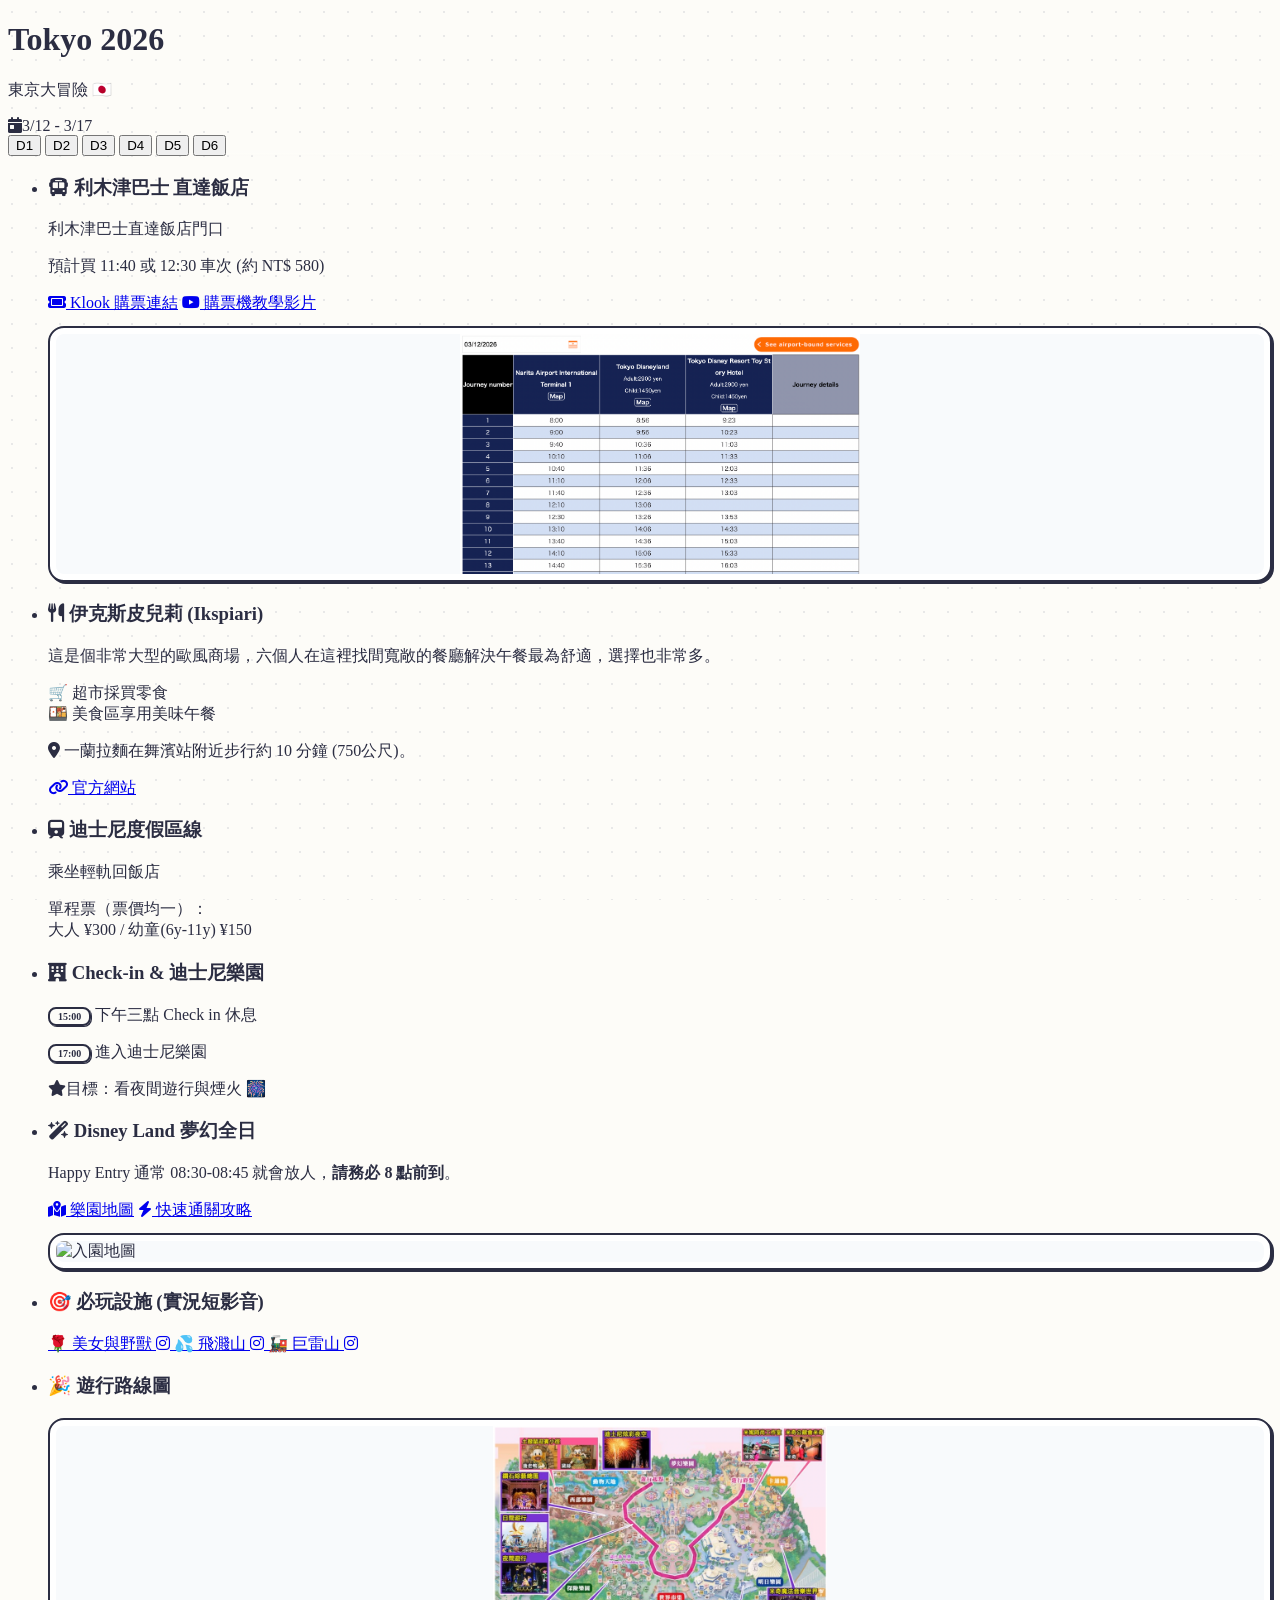
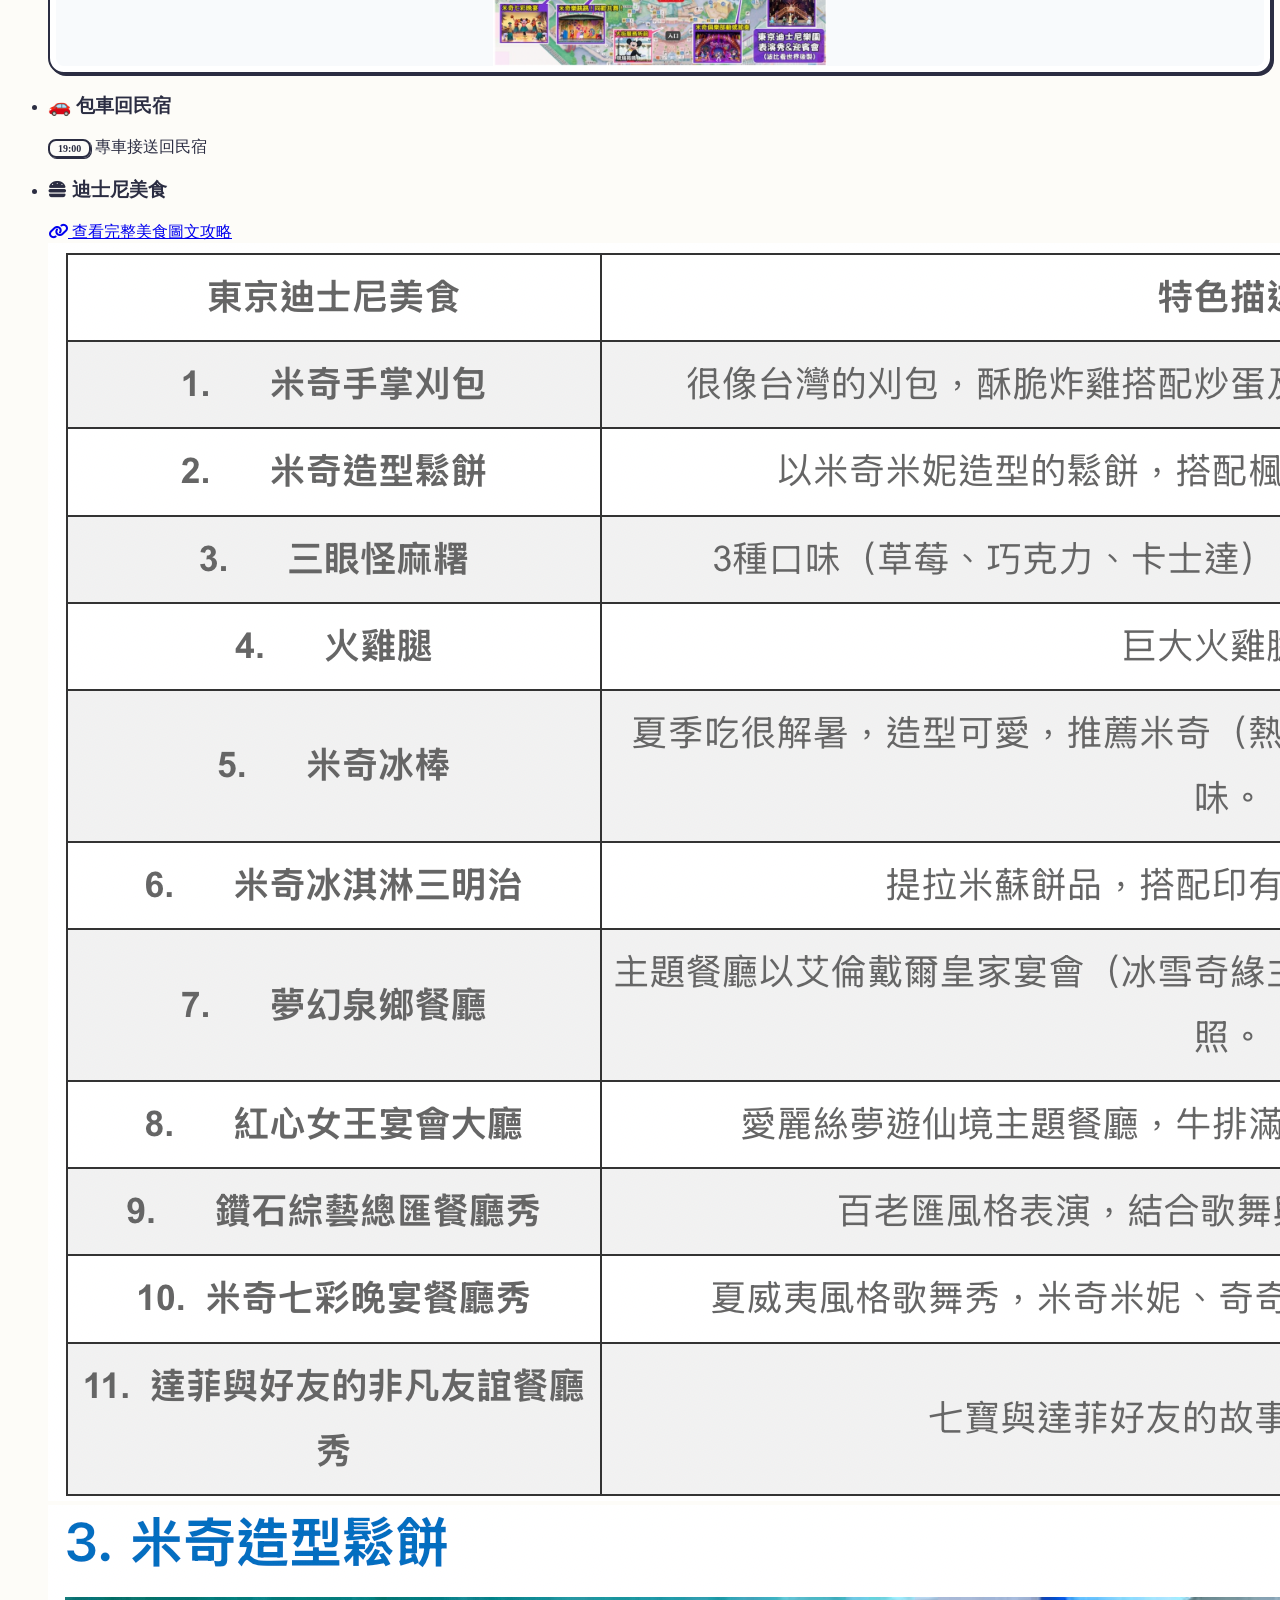
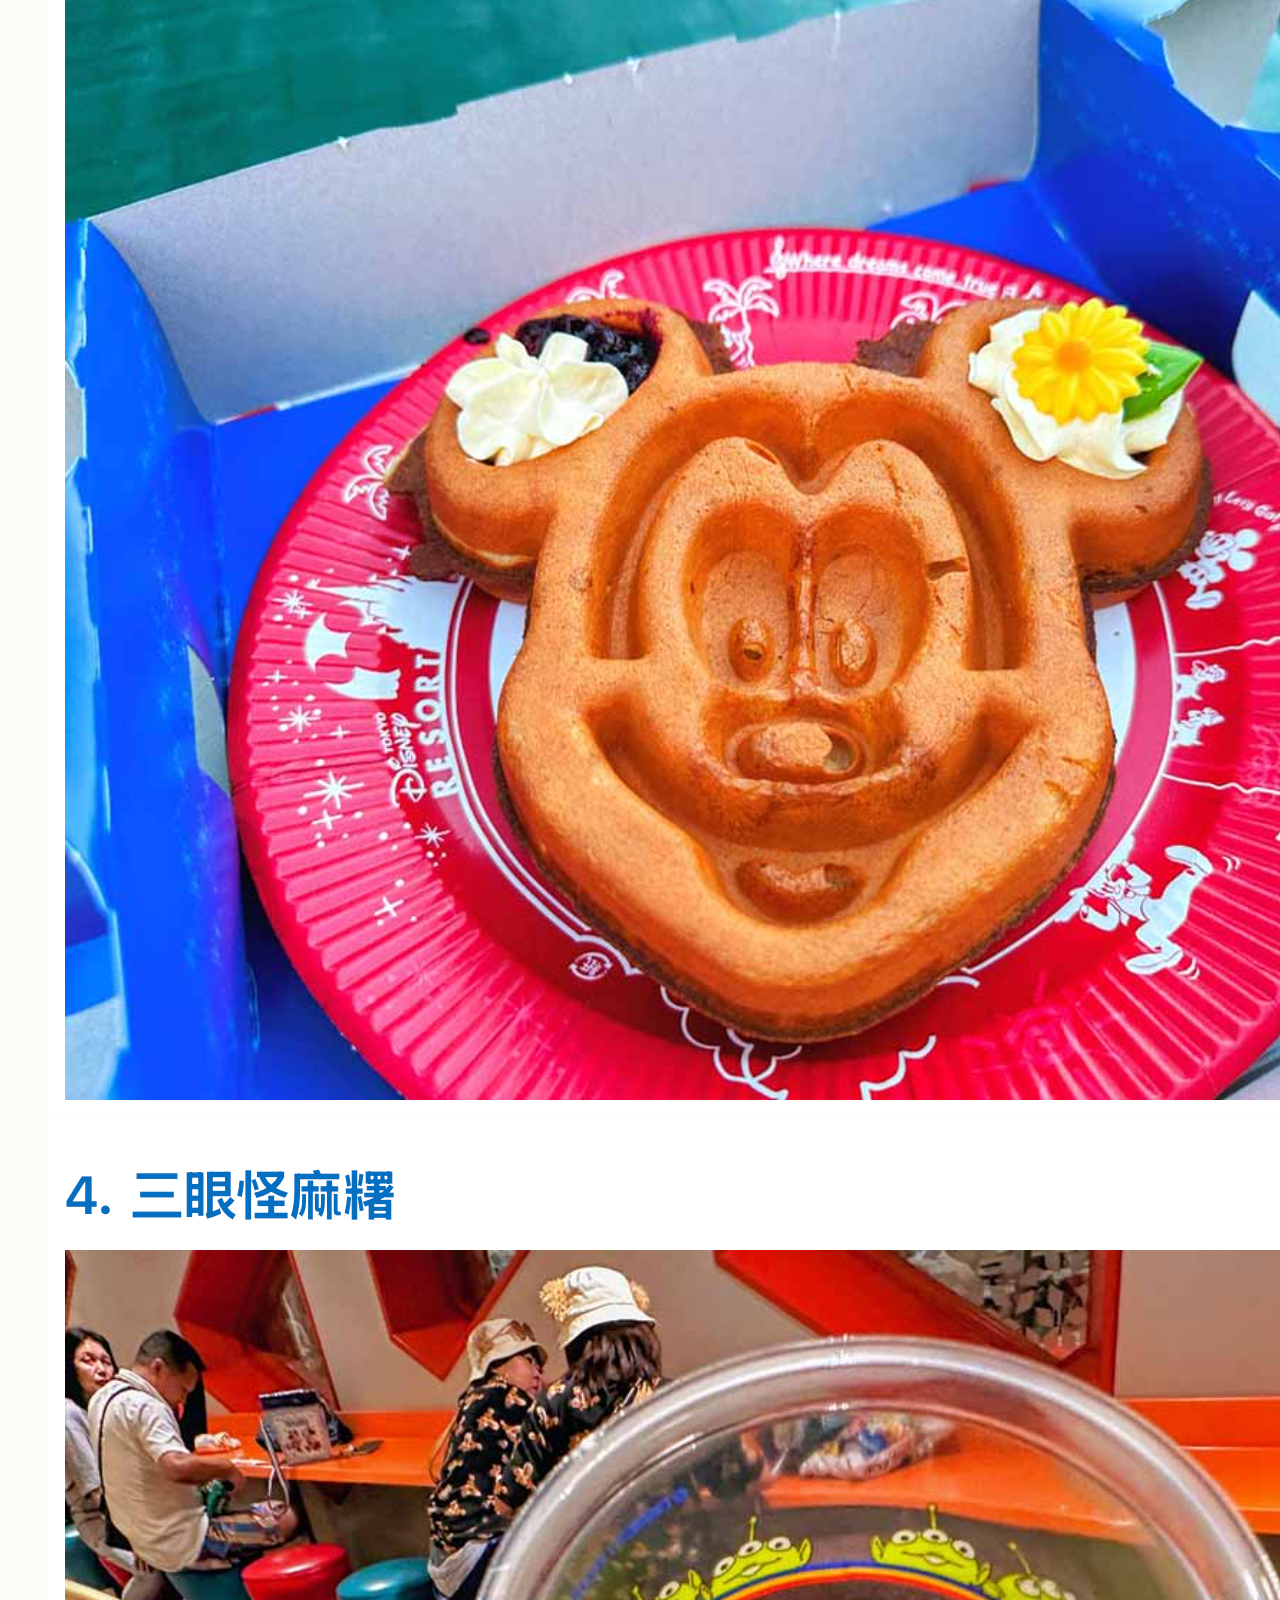
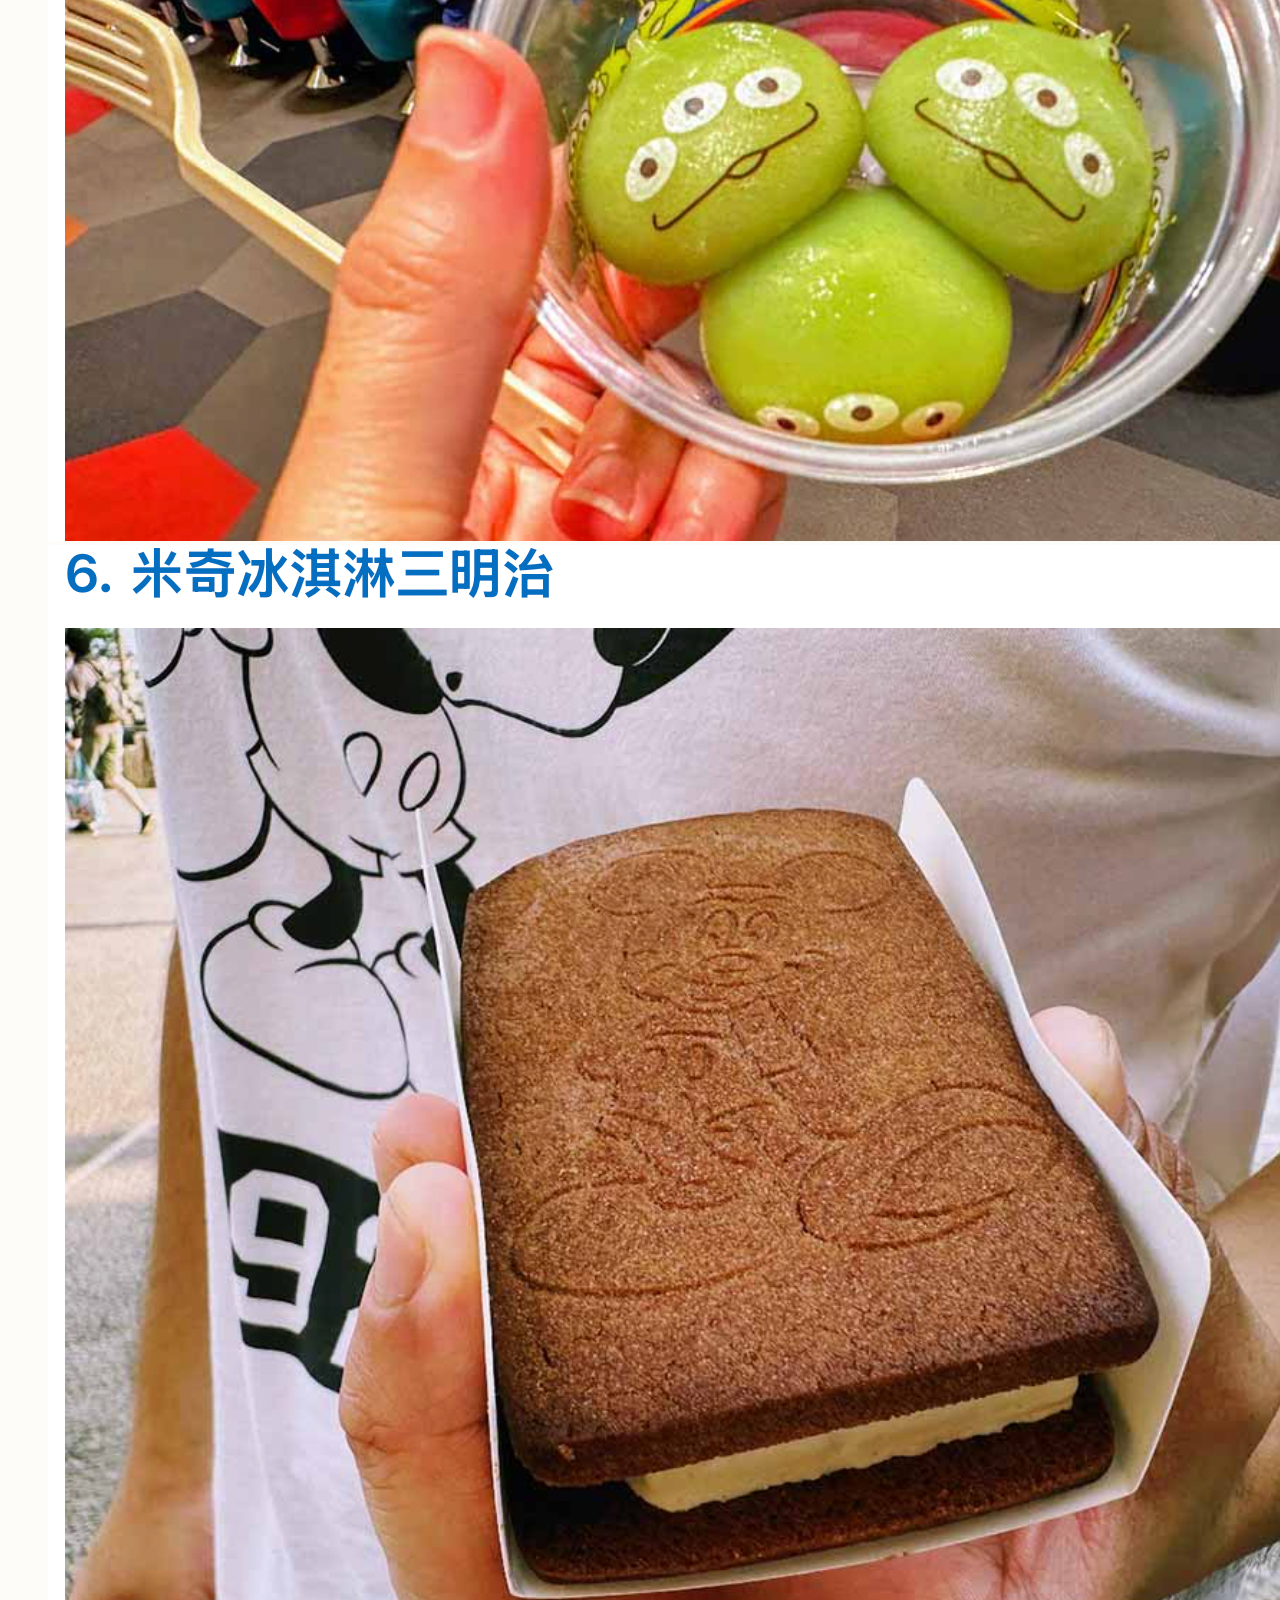
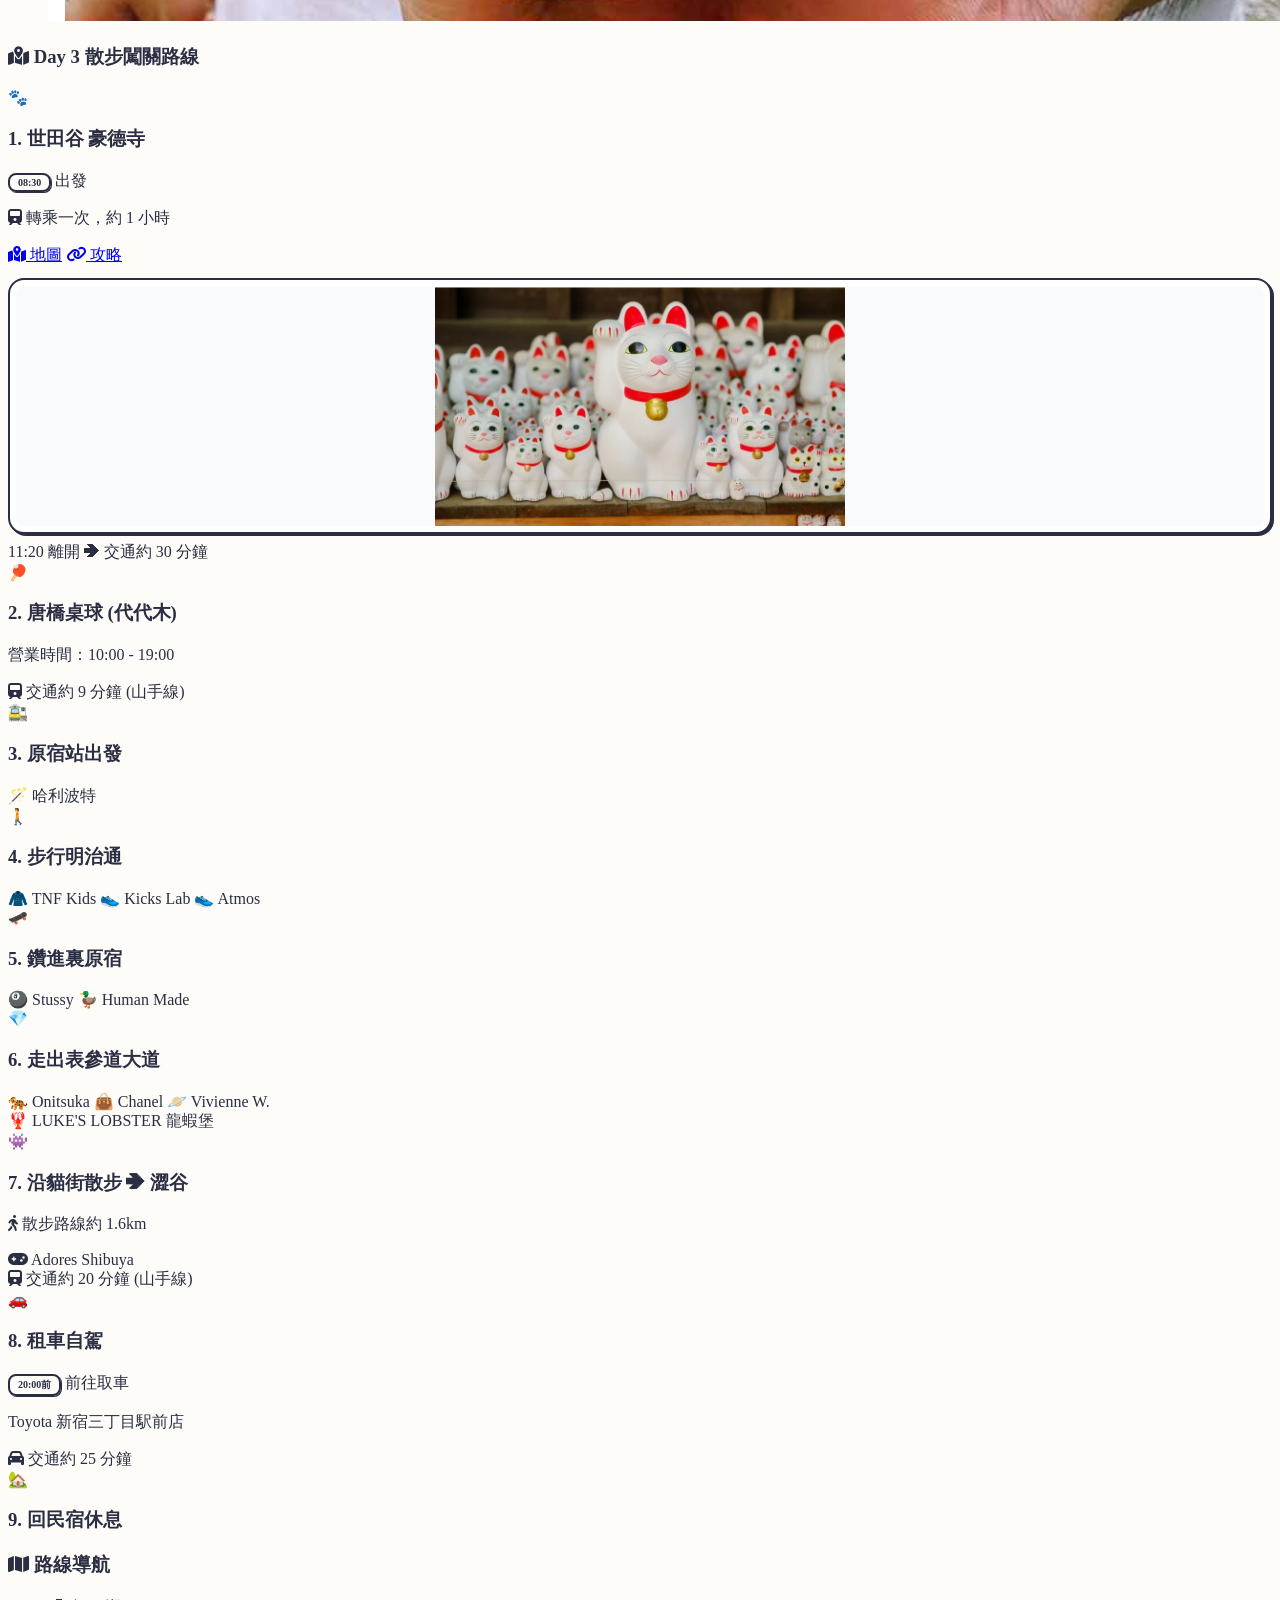
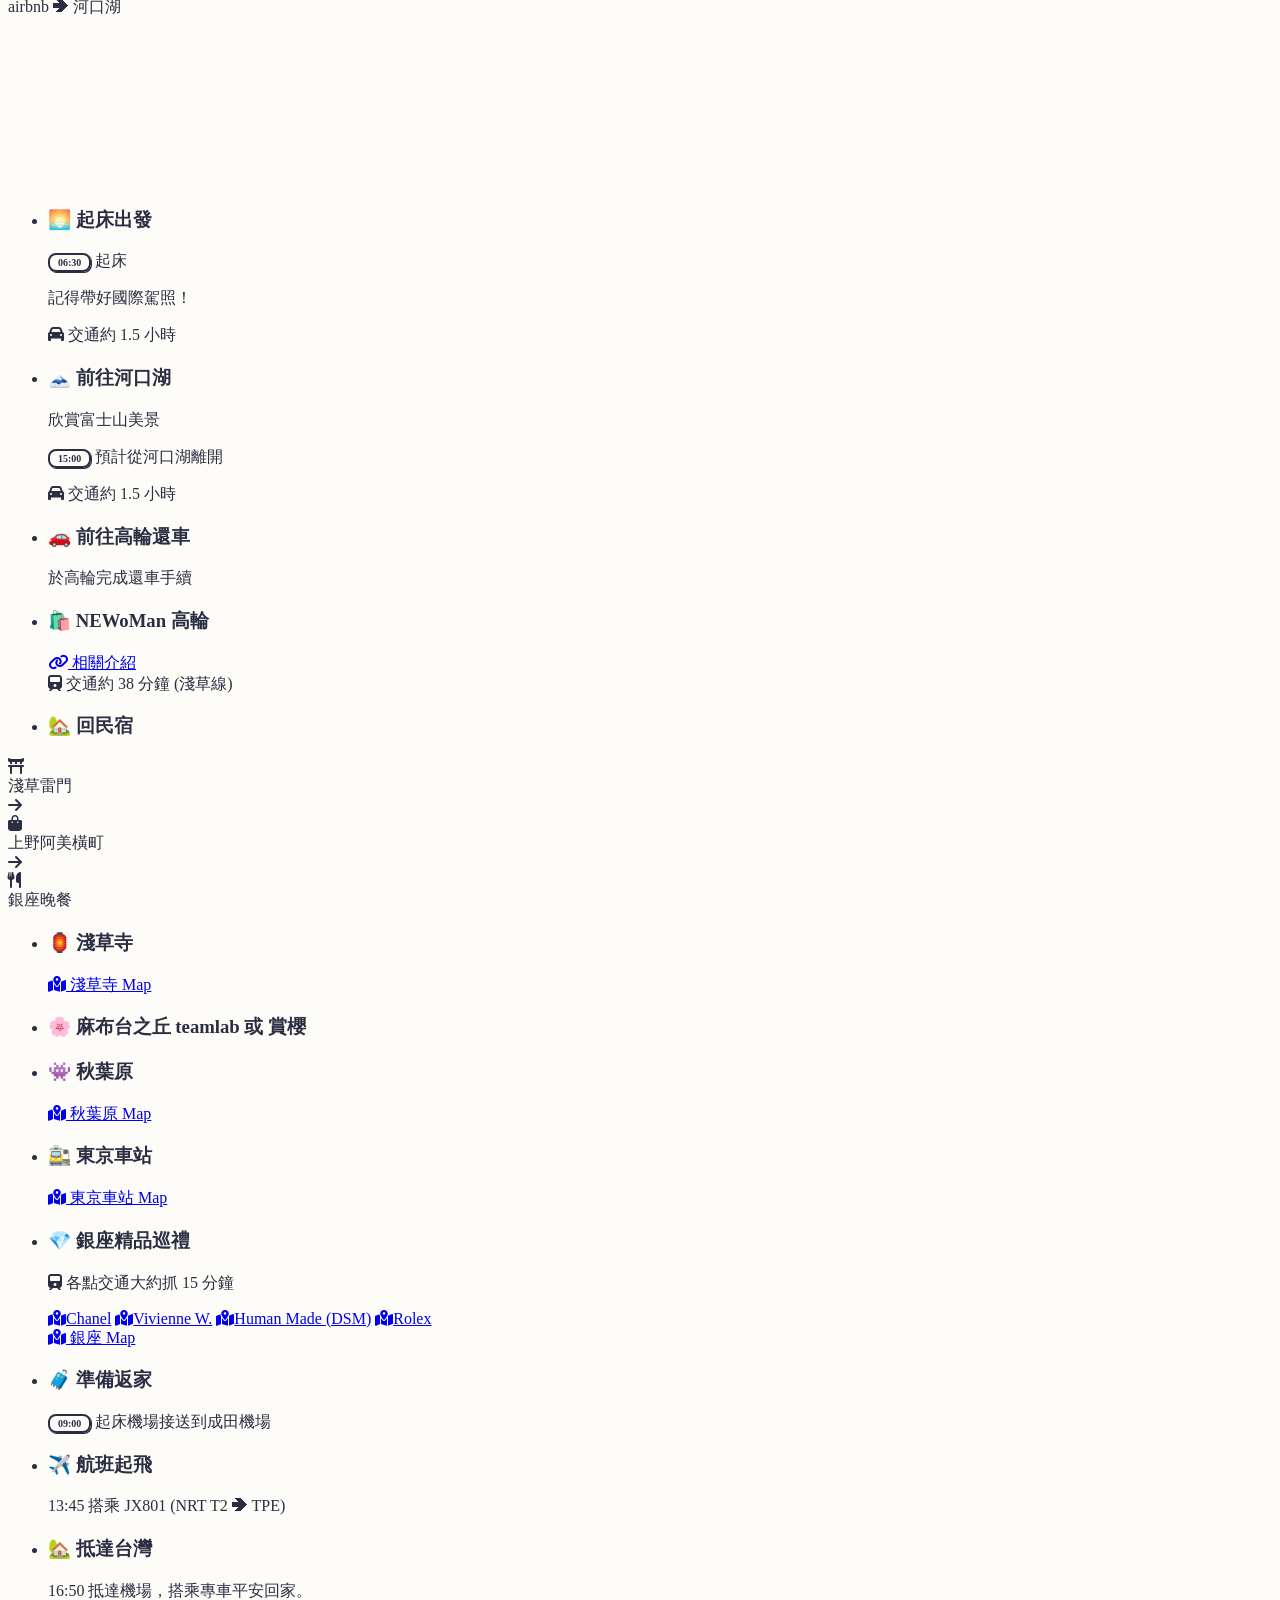
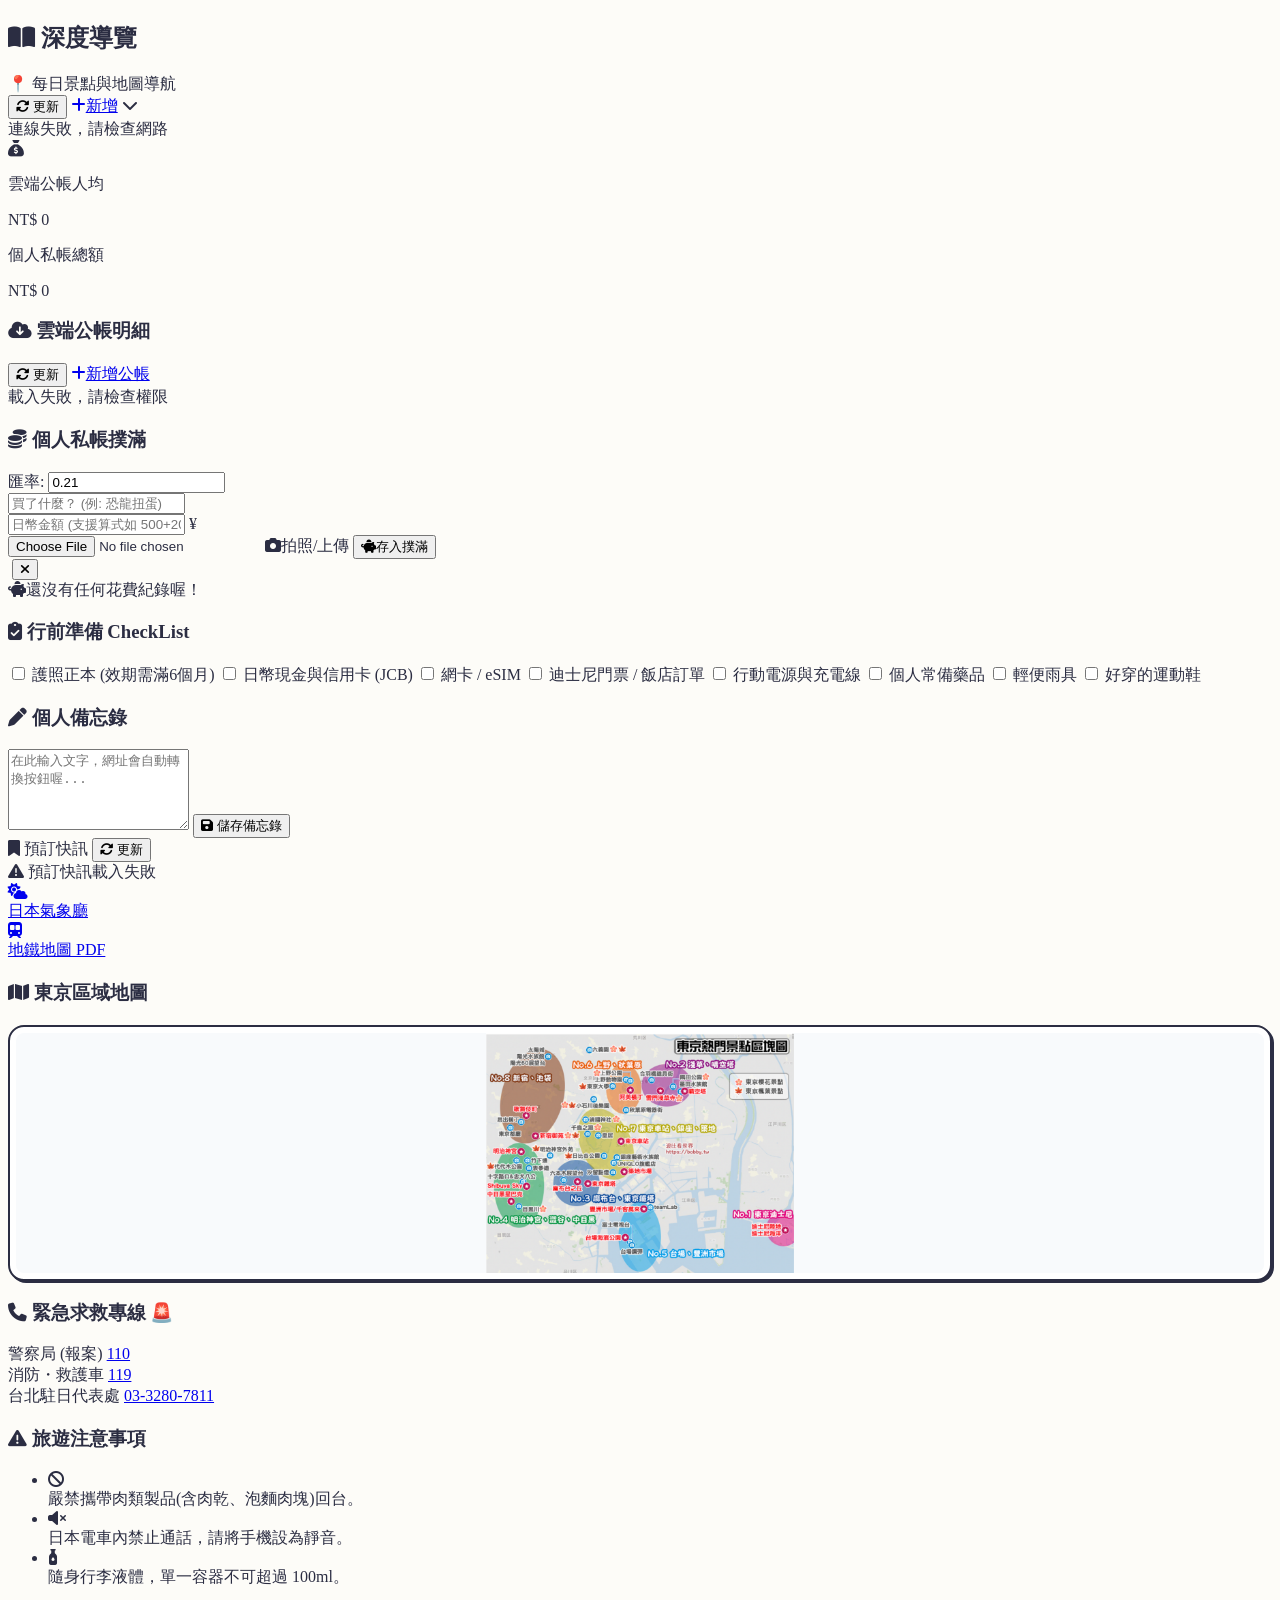
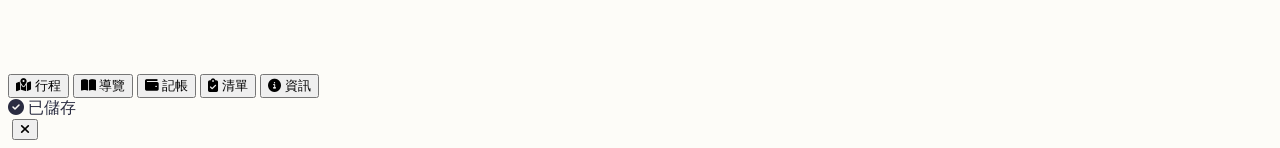
==== index.html @ c665f50d "lle" ====
<!DOCTYPE html>
<html lang="zh-TW">
<head>
  <meta charset="UTF-8">
  <meta name="viewport" content="width=device-width, initial-scale=1.0, maximum-scale=1.0, user-scalable=no, viewport-fit=cover">
  <title>Tokyo 2026 🖍️ | 東京大冒險</title>
  
  <link rel="preconnect" href="https://fonts.googleapis.com">
  <link rel="preconnect" href="https://fonts.gstatic.com" crossorigin>
  <link href="https://fonts.googleapis.com/css2?family=M+PLUS+Rounded+1c:wght@500;700;800;900&display=swap" rel="stylesheet">
  <link rel="stylesheet" href="https://cdnjs.cloudflare.com/ajax/libs/font-awesome/6.4.0/css/all.min.css">
  
  <script src="https://cdn.tailwindcss.com"></script>
  <script>
    tailwind.config = {
      theme: {
        extend: {
          fontFamily: { sans: ['"M PLUS Rounded 1c"', 'sans-serif'] },
          colors: { 
            draw: { bg: '#FDFCF8', ink: '#2B2D42', yellow: '#FFD166', pink: '#EF476F', blue: '#118AB2', green: '#06D6A0', muted: '#6C757D' } 
          },
          boxShadow: { 
            'solid': '3px 3px 0px 0px #2B2D42', 
            'solid-sm': '2px 2px 0px 0px #2B2D42'
          }
        }
      }
    }
  </script>
  
  <link rel="stylesheet" href="style.css">
</head>
<body class="font-sans h-screen flex flex-col m-0 p-0 overflow-hidden">

  <header class="pt-6 pb-3 px-5 flex justify-between items-end shrink-0 z-20 relative">
    <div>
      <h1 class="text-3xl font-black tracking-wide">Tokyo 2026</h1>
      <p class="text-[11px] font-bold text-draw-pink mt-1 bg-white border-2 border-draw-ink shadow-solid-sm inline-block px-3 py-1 rounded-full">東京大冒險 🇯🇵</p>
    </div>
    <div class="bg-draw-yellow text-draw-ink border-2 border-draw-ink shadow-solid-sm px-3 py-1.5 rounded-xl font-black flex items-center">
      <i class="fa-solid fa-calendar-day mr-2"></i><span class="text-xs">3/12 - 3/17</span>
    </div>
  </header>

  <main class="flex-1 overflow-y-auto no-scrollbar pb-safe relative z-10 w-full px-4 pt-2" id="main-content">
      
    <section id="tab-plan" class="fade-in space-y-5">
      <div class="flex overflow-x-auto no-scrollbar space-x-2.5 py-2 sticky top-0 z-30 -mx-4 px-4 pb-4" style="background: linear-gradient(to bottom, #FDFCF8 75%, rgba(253,252,248,0.8) 90%, transparent);">
        <button onclick="showDay(1)" id="btn-d1" class="day-btn bg-draw-pink text-white border-2 border-draw-ink shadow-solid-sm shrink-0 w-[4.5rem] py-2 rounded-xl font-black text-sm transition-all">D1</button>
        <button onclick="showDay(2)" id="btn-d2" class="day-btn bg-white text-draw-ink border-2 border-draw-ink shadow-solid-sm shrink-0 w-[4.5rem] py-2 rounded-xl font-black text-sm transition-all">D2</button>
        <button onclick="showDay(3)" id="btn-d3" class="day-btn bg-white text-draw-ink border-2 border-draw-ink shadow-solid-sm shrink-0 w-[4.5rem] py-2 rounded-xl font-black text-sm transition-all">D3</button>
        <button onclick="showDay(4)" id="btn-d4" class="day-btn bg-white text-draw-ink border-2 border-draw-ink shadow-solid-sm shrink-0 w-[4.5rem] py-2 rounded-xl font-black text-sm transition-all">D4</button>
        <button onclick="showDay(5)" id="btn-d5" class="day-btn bg-white text-draw-ink border-2 border-draw-ink shadow-solid-sm shrink-0 w-[4.5rem] py-2 rounded-xl font-black text-sm transition-all">D5</button>
        <button onclick="showDay(6)" id="btn-d6" class="day-btn bg-white text-draw-ink border-2 border-draw-ink shadow-solid-sm shrink-0 w-[4.5rem] py-2 rounded-xl font-black text-sm transition-all">D6</button>
      </div>

      <div id="day-1" class="day-content fade-in space-y-4">
        <ul class="space-y-6 relative border-l-2 border-draw-ink ml-3 pl-5 py-2">
            <li class="relative">
                <div class="absolute -left-[27.5px] top-1.5 w-3.5 h-3.5 bg-white border-2 border-draw-ink rounded-full z-10"></div>
                <div class="bg-white border-2 border-draw-ink shadow-solid-sm rounded-2xl p-4">
                    <h3 class="font-black text-draw-ink text-sm mb-2"><i class="fa-solid fa-bus text-draw-blue mr-1"></i> 利木津巴士 直達飯店</h3>
                    <p class="text-xs font-bold text-draw-ink mb-1">利木津巴士直達飯店門口</p>
                    <p class="text-[10px] font-bold text-draw-muted mb-3">預計買 11:40 或 12:30 車次 (約 NT$ 580)</p>
                    <div class="flex flex-wrap gap-2 mb-3">
                        <a href="https://www.klook.com/zh-TW/activity/2274-narita-airport-limousine-bus-tokyo/" target="_blank" class="inline-flex items-center bg-[#FF5A5F] text-white px-3 py-1.5 rounded-lg border-2 border-draw-ink shadow-sm text-[10px] font-black click-effect"><i class="fa-solid fa-ticket mr-1"></i> Klook 購票連結</a>
                        <a href="https://www.youtube.com/watch?v=RWBi70UvPpU" target="_blank" class="inline-flex items-center bg-[#E63946] text-white px-3 py-1.5 rounded-lg border-2 border-draw-ink shadow-sm text-[10px] font-black click-effect"><i class="fa-brands fa-youtube mr-1"></i> 購票機教學影片</a>
                    </div>
                    <div class="img-frame">
                        <img src="https://biglocal.github.io/tokyo2026/%E6%88%AA%E5%9C%96%202026-02-22%20%E6%99%9A%E4%B8%8A8.03.44.png?raw=true" onclick="openImg(this.src)" alt="巴士時刻表">
                    </div>
                </div>
            </li>
            <li class="relative">
                <div class="absolute -left-[27.5px] top-1.5 w-3.5 h-3.5 bg-white border-2 border-draw-ink rounded-full z-10"></div>
                <div class="bg-white border-2 border-draw-ink shadow-solid-sm rounded-2xl p-4">
                    <h3 class="font-black text-draw-ink text-sm mb-2"><i class="fa-solid fa-utensils text-draw-green mr-1"></i> 伊克斯皮兒莉 (Ikspiari)</h3>
                    <div class="mb-3 space-y-2">
                        <p class="text-[10px] font-bold text-draw-ink leading-relaxed">這是個非常大型的歐風商場，六個人在這裡找間寬敞的餐廳解決午餐最為舒適，選擇也非常多。</p>
                        <p class="text-[10px] font-bold text-draw-ink leading-relaxed bg-green-50 p-2 rounded border border-green-200">🛒 超市採買零食<br>🍱 美食區享用美味午餐</p>
                        <p class="text-[10px] font-black text-draw-pink mt-1 bg-pink-50 p-1.5 rounded border border-pink-200 inline-block"><i class="fa-solid fa-location-dot mr-1"></i> 一蘭拉麵在舞濱站附近步行約 10 分鐘 (750公尺)。</p>
                    </div>
                    <div class="flex flex-wrap gap-2 mt-2">
                        <a href="https://www.ikspiari.com/tc/" target="_blank" class="inline-flex items-center bg-draw-blue text-white px-3 py-1.5 rounded-lg border-2 border-draw-ink shadow-sm text-[10px] font-black click-effect"><i class="fa-solid fa-link mr-1"></i> 官方網站</a>
                    </div>
                </div>
            </li>
            <li class="relative">
                <div class="absolute -left-[27.5px] top-1.5 w-3.5 h-3.5 bg-white border-2 border-draw-ink rounded-full z-10"></div>
                <div class="bg-white border-2 border-draw-ink shadow-solid-sm rounded-2xl p-4">
                    <h3 class="font-black text-draw-ink text-sm mb-2"><i class="fa-solid fa-train text-draw-blue mr-1"></i> 迪士尼度假區線</h3>
                    <p class="text-xs font-bold text-draw-ink mb-1">乘坐輕軌回飯店</p>
                    <p class="text-[10px] font-bold text-draw-muted leading-relaxed">單程票（票價均一）：<br>大人 ¥300 / 幼童(6y-11y) ¥150</p>
                </div>
            </li>
            <li class="relative">
                <div class="absolute -left-[27.5px] top-1.5 w-3.5 h-3.5 bg-draw-green border-2 border-draw-ink rounded-full z-10 shadow-solid-sm"></div>
                <div class="bg-white border-2 border-draw-ink shadow-solid-sm rounded-2xl p-4">
                    <h3 class="font-black text-draw-ink text-sm mb-3"><i class="fa-solid fa-hotel text-draw-yellow mr-1"></i> Check-in & 迪士尼樂園</h3>
                    <p class="text-xs font-bold text-draw-muted mb-2"><span class="day-marker bg-draw-green text-white">15:00</span> 下午三點 Check in 休息</p>
                    <p class="text-xs font-bold text-draw-muted mb-3"><span class="day-marker bg-draw-pink text-white">17:00</span> 進入迪士尼樂園</p>
                    <p class="text-[10px] font-bold text-draw-ink leading-relaxed bg-yellow-50 p-2 rounded border border-yellow-200 inline-block"><i class="fa-solid fa-star text-draw-yellow mr-1"></i>目標：看夜間遊行與煙火 🎆</p>
                </div>
            </li>
        </ul>
      </div>

      <div id="day-2" class="day-content hidden fade-in space-y-4">
        <ul class="space-y-6 relative border-l-2 border-draw-ink ml-3 pl-5 py-2">
            <li class="relative">
                <div class="absolute -left-[27.5px] top-1.5 w-3.5 h-3.5 bg-draw-pink border-2 border-draw-ink rounded-full z-10 shadow-solid-sm"></div>
                <div class="bg-white border-2 border-draw-ink shadow-solid-sm rounded-2xl p-4">
                    <h3 class="font-black text-draw-pink text-sm mb-2"><i class="fa-solid fa-wand-magic-sparkles mr-1"></i> Disney Land 夢幻全日</h3>
                    <p class="text-[11px] font-bold text-draw-muted mb-3">Happy Entry 通常 <span class="bg-draw-pink text-white px-1 rounded font-black border-2 border-draw-ink">08:30-08:45</span> 就會放人，<strong class="text-draw-ink bg-yellow-100 px-1 rounded">請務必 8 點前到</strong>。</p>
                    <div class="flex flex-wrap gap-2 mb-3">
                        <a href="https://www.google.com/maps/search/?api=1&query=東京迪士尼樂園" target="_blank" class="inline-flex items-center bg-draw-pink text-white px-3 py-1.5 rounded-lg border-2 border-draw-ink shadow-sm text-[10px] font-black click-effect"><i class="fa-solid fa-map-location-dot mr-1"></i> 樂園地圖</a>
                        <a href="https://vivianexplore.tw/tokyo-disney-fastpass-guide/" target="_blank" class="inline-flex items-center bg-draw-yellow text-draw-ink px-3 py-1.5 rounded-lg border-2 border-draw-ink shadow-sm text-[10px] font-black click-effect"><i class="fa-solid fa-bolt mr-1"></i> 快速通關攻略</a>
                    </div>
                    <div class="img-frame">
                        <img src="https://biglocal.github.io/tokyo2026/%E6%88%AA%E5%9C%96%202026-02-22%20%E4%B8%8B%E5%8D%883.23.20.png" onclick="openImg(this.src)" alt="入園地圖">
                    </div>
                </div>
            </li>
            <li class="relative">
                <div class="absolute -left-[27.5px] top-1.5 w-3.5 h-3.5 bg-white border-2 border-draw-ink rounded-full z-10"></div>
                <div class="bg-white border-2 border-draw-ink shadow-solid-sm rounded-2xl p-4">
                    <h3 class="font-black text-draw-ink text-sm mb-3">🎯 必玩設施 (實況短影音)</h3>
                    <div class="flex flex-col gap-2">
                        <a href="https://www.instagram.com/reel/C2KbMWoP6Zf/?igsh=MTlkYTE4d2RpM296dA==" target="_blank" class="bg-pink-50 px-3 py-2.5 rounded-xl border-2 border-draw-ink shadow-sm text-xs font-black flex items-center justify-between click-effect text-draw-ink transition-transform active:scale-95">
                            <span>🌹 美女與野獸</span> <i class="fa-brands fa-instagram text-pink-500 text-lg"></i>
                        </a>
                        <a href="https://www.instagram.com/reel/DUcrctfjyoN/?igsh=bGRldnl3Y3dlbjVr" target="_blank" class="bg-blue-50 px-3 py-2.5 rounded-xl border-2 border-draw-ink shadow-sm text-xs font-black flex items-center justify-between click-effect text-draw-ink transition-transform active:scale-95">
                            <span>💦 飛濺山</span> <i class="fa-brands fa-instagram text-pink-500 text-lg"></i>
                        </a>
                        <a href="https://www.instagram.com/reel/CmVp0TWpnkr/?igsh=dDUzc2J1aWxsaDZ4" target="_blank" class="bg-orange-50 px-3 py-2.5 rounded-xl border-2 border-draw-ink shadow-sm text-xs font-black flex items-center justify-between click-effect text-draw-ink transition-transform active:scale-95">
                            <span>🚂 巨雷山</span> <i class="fa-brands fa-instagram text-pink-500 text-lg"></i>
                        </a>
                    </div>
                </div>
            </li>
            <li class="relative">
                <div class="absolute -left-[27.5px] top-1.5 w-3.5 h-3.5 bg-draw-blue border-2 border-draw-ink rounded-full z-10 shadow-solid-sm"></div>
                <div class="bg-white border-2 border-draw-ink shadow-solid-sm rounded-2xl p-4">
                    <h3 class="font-black text-draw-blue text-sm mb-2">🎉 遊行路線圖</h3>
                    <div class="img-frame mb-3">
                        <img src="https://biglocal.github.io/tokyo2026/%E6%88%AA%E5%9C%96%202026-02-22%20%E4%B8%8B%E5%8D%883.23.32.png" onclick="openImg(this.src)" alt="遊行路線">
                    </div>
                </div>
            </li>
            <li class="relative">
                <div class="absolute -left-[27.5px] top-1.5 w-3.5 h-3.5 bg-draw-ink border-2 border-draw-ink rounded-full z-10 shadow-solid-sm"></div>
                <div class="bg-white border-2 border-draw-ink shadow-solid-sm rounded-2xl p-4">
                    <h3 class="font-black text-draw-ink text-sm mb-1">🚗 包車回民宿</h3>
                    <p class="text-xs font-bold text-draw-muted"><span class="day-marker bg-draw-ink text-white">19:00</span> 專車接送回民宿</p>
                </div>
            </li>
            <li class="relative">
                <div class="absolute -left-[27.5px] top-1.5 w-3.5 h-3.5 bg-draw-yellow border-2 border-draw-ink rounded-full z-10 shadow-solid-sm"></div>
                <div class="bg-white border-2 border-draw-ink shadow-solid-sm rounded-2xl p-4">
                    <h3 class="font-black text-draw-yellow text-sm mb-2"><i class="fa-solid fa-burger text-draw-yellow mr-1"></i> 迪士尼美食</h3>
                    <a href="https://vivianexplore.tw/the-best-food-at-tokyo-disney-resort/" target="_blank" class="inline-block bg-draw-yellow text-draw-ink px-4 py-2 rounded-xl border-2 border-draw-ink shadow-solid-sm click-effect text-[10px] font-black mb-3 w-full text-center"><i class="fa-solid fa-link mr-1"></i> 查看完整美食圖文攻略</a>
                    <div class="grid grid-cols-2 gap-2 mt-1">
                        <img src="https://biglocal.github.io/tokyo2026/%E6%88%AA%E5%9C%96%202026-03-01%20%E4%B8%8B%E5%8D%881.10.34.png" onclick="openImg(this.src)" alt="美食1" class="w-full h-auto rounded-xl border border-gray-300 shadow-sm cursor-zoom-in active:scale-95 transition-transform bg-white">
                        <img src="https://biglocal.github.io/tokyo2026/%E6%88%AA%E5%9C%96%202026-03-01%20%E4%B8%8B%E5%8D%881.11.09.png" onclick="openImg(this.src)" alt="美食2" class="w-full h-auto rounded-xl border border-gray-300 shadow-sm cursor-zoom-in active:scale-95 transition-transform bg-white">
                        <img src="https://biglocal.github.io/tokyo2026/%E6%88%AA%E5%9C%96%202026-03-01%20%E4%B8%8B%E5%8D%881.11.21.png" onclick="openImg(this.src)" alt="美食3" class="w-full h-auto rounded-xl border border-gray-300 shadow-sm cursor-zoom-in active:scale-95 transition-transform bg-white">
                        <img src="https://biglocal.github.io/tokyo2026/%E6%88%AA%E5%9C%96%202026-03-01%20%E4%B8%8B%E5%8D%881.11.38.png" onclick="openImg(this.src)" alt="美食4" class="w-full h-auto rounded-xl border border-gray-300 shadow-sm cursor-zoom-in active:scale-95 transition-transform bg-white">
                    </div>
                </div>
            </li>
        </ul>
      </div>

      <div id="day-3" class="day-content hidden fade-in space-y-4">
        <div class="bg-green-50 border-2 border-draw-ink shadow-solid rounded-2xl p-4 mx-1 mb-4 relative overflow-hidden">
            <h3 class="font-black text-draw-ink text-sm mb-5 text-center border-b-2 border-dashed border-draw-ink pb-2">
                <i class="fa-solid fa-map-location-dot text-draw-pink mr-1"></i> Day 3 散步闖關路線
            </h3>
            
            <div class="absolute left-[31px] top-[70px] bottom-[40px] w-1.5 bg-draw-ink rounded-full"></div>
            
            <div class="space-y-6 relative z-10 text-left ml-8">
                
                <div class="relative">
                    <div class="absolute -left-[35px] top-1 w-7 h-7 bg-white border-2 border-draw-ink rounded-full flex items-center justify-center text-sm shadow-sm z-20">🐾</div>
                    <div class="bg-white border-2 border-draw-ink rounded-xl p-3 shadow-sm ml-2 relative">
                        <div class="absolute top-3 -left-[7px] w-3 h-3 bg-white border-l-2 border-b-2 border-draw-ink rotate-45"></div>
                        <h3 class="text-sm font-black text-draw-ink mb-1">1. 世田谷 豪德寺</h3>
                        <p class="text-xs font-bold text-draw-muted mb-2"><span class="day-marker bg-draw-yellow">08:30</span> 出發</p>
                        <p class="text-[10px] font-bold text-draw-ink mb-2 bg-gray-50 px-2 py-1 rounded inline-block border border-gray-200"><i class="fa-solid fa-train mr-1"></i> 轉乘一次，約 1 小時</p>
                        <div class="flex flex-wrap gap-2 mb-2">
                            <a href="https://maps.app.goo.gl/eVYfq8TuCCHYf2t26" target="_blank" class="inline-flex items-center bg-draw-green text-white px-2.5 py-1 rounded-lg border-2 border-draw-ink shadow-sm text-[10px] font-black click-effect"><i class="fa-solid fa-map-location-dot mr-1"></i> 地圖</a>
                            <a href="https://tokyo.letsgojp.com/archives/762222/" target="_blank" class="inline-flex items-center bg-draw-blue text-white px-2.5 py-1 rounded-lg border-2 border-draw-ink shadow-sm text-[10px] font-black click-effect"><i class="fa-solid fa-link mr-1"></i> 攻略</a>
                        </div>
                        <div class="img-frame mt-2 mb-1">
                            <img src="https://biglocal.github.io/tokyo2026/day3_cat.png" onclick="openImg(this.src)" alt="豪德寺" onerror="this.style.display='none'">
                        </div>
                    </div>
                </div>

                <div class="relative flex items-center -mt-2 mb-[-8px]">
                    <div class="absolute -left-[25.5px] w-2.5 h-2.5 rounded-full bg-draw-blue border-2 border-white z-10 shadow-sm"></div>
                    <span class="text-[10px] font-bold text-draw-blue bg-blue-50 px-2 py-1 rounded-lg border border-blue-200 shadow-sm relative z-10 ml-0.5">
                        <span class="text-draw-pink font-black">11:20 離開</span> ➔ 交通約 30 分鐘
                    </span>
                </div>

                <div class="relative mt-2">
                    <div class="absolute -left-[35px] top-1 w-7 h-7 bg-white border-2 border-draw-ink rounded-full flex items-center justify-center text-sm shadow-sm z-20">🏓</div>
                    <div class="bg-white border-2 border-draw-ink rounded-xl p-3 shadow-sm ml-2 relative">
                        <div class="absolute top-3 -left-[7px] w-3 h-3 bg-white border-l-2 border-b-2 border-draw-ink rotate-45"></div>
                        <h3 class="text-sm font-black text-draw-ink mb-1">2. 唐橋桌球 (代代木)</h3>
                        <p class="text-[10px] font-bold text-draw-ink">營業時間：<span class="font-black">10:00 - 19:00</span></p>
                    </div>
                </div>

                <div class="relative flex items-center -mt-2 mb-[-8px]">
                    <div class="absolute -left-[25.5px] w-2.5 h-2.5 rounded-full bg-draw-blue border-2 border-white z-10 shadow-sm"></div>
                    <span class="text-[10px] font-bold text-draw-blue bg-blue-50 px-2 py-1 rounded-lg border border-blue-200 shadow-sm relative z-10 ml-0.5">
                        <i class="fa-solid fa-train mr-1"></i> 交通約 9 分鐘 (山手線)
                    </span>
                </div>

                <div class="relative mt-2">
                    <div class="absolute -left-[35px] top-1 w-7 h-7 bg-white border-2 border-draw-ink rounded-full flex items-center justify-center text-sm shadow-sm z-20">🚉</div>
                    <div class="bg-white border-2 border-draw-ink rounded-xl p-2.5 shadow-sm ml-2 relative">
                        <div class="absolute top-3 -left-[7px] w-3 h-3 bg-white border-l-2 border-b-2 border-draw-ink rotate-45"></div>
                        <h3 class="text-[11px] font-black text-draw-ink mb-1.5">3. 原宿站出發</h3>
                        <div class="flex flex-wrap gap-1 text-[9px] font-bold">
                            <span class="bg-red-50 text-red-800 border border-draw-ink px-1.5 py-0.5 rounded shadow-sm">🪄 哈利波特</span>
                        </div>
                    </div>
                </div>
                
                <div class="relative">
                    <div class="absolute -left-[35px] top-1 w-7 h-7 bg-draw-yellow border-2 border-draw-ink rounded-full flex items-center justify-center text-sm shadow-sm z-20">🚶</div>
                    <div class="bg-white border-2 border-draw-ink rounded-xl p-2.5 shadow-sm ml-2 relative">
                        <div class="absolute top-3 -left-[7px] w-3 h-3 bg-white border-l-2 border-b-2 border-draw-ink rotate-45"></div>
                        <h3 class="text-[11px] font-black text-draw-ink mb-1.5">4. 步行明治通</h3>
                        <div class="flex flex-wrap gap-1.5 text-[9px] font-bold">
                            <span class="bg-blue-100 text-blue-800 border border-draw-ink px-1.5 py-0.5 rounded shadow-sm">🧥 TNF Kids</span>
                            <span class="bg-gray-100 text-gray-800 border border-draw-ink px-1.5 py-0.5 rounded shadow-sm">👟 Kicks Lab</span>
                            <span class="bg-blue-50 text-blue-600 border border-draw-ink px-1.5 py-0.5 rounded shadow-sm">👟 Atmos</span>
                        </div>
                    </div>
                </div>
                
                <div class="relative">
                    <div class="absolute -left-[35px] top-1 w-7 h-7 bg-draw-pink border-2 border-draw-ink rounded-full flex items-center justify-center text-sm shadow-sm z-20">🛹</div>
                    <div class="bg-white border-2 border-draw-ink rounded-xl p-2.5 shadow-sm ml-2 relative">
                        <div class="absolute top-3 -left-[7px] w-3 h-3 bg-white border-l-2 border-b-2 border-draw-ink rotate-45"></div>
                        <h3 class="text-[11px] font-black text-draw-ink mb-1.5">5. 鑽進裏原宿</h3>
                        <div class="flex flex-wrap gap-1.5 text-[9px] font-bold">
                            <span class="bg-black text-white border border-draw-ink px-1.5 py-0.5 rounded shadow-sm">🎱 Stussy</span>
                            <span class="bg-green-100 text-green-800 border border-draw-ink px-1.5 py-0.5 rounded shadow-sm">🦆 Human Made</span>
                        </div>
                    </div>
                </div>
                
                <div class="relative">
                    <div class="absolute -left-[35px] top-1 w-7 h-7 bg-white border-2 border-draw-ink rounded-full flex items-center justify-center text-sm shadow-sm z-20">💎</div>
                    <div class="bg-white border-2 border-draw-ink rounded-xl p-2.5 shadow-sm ml-2 relative">
                        <div class="absolute top-3 -left-[7px] w-3 h-3 bg-white border-l-2 border-b-2 border-draw-ink rotate-45"></div>
                        <h3 class="text-[11px] font-black text-draw-ink mb-1.5">6. 走出表參道大道</h3>
                        <div class="flex flex-wrap gap-1.5 text-[9px] font-bold">
                            <span class="bg-yellow-100 text-yellow-800 border border-draw-ink px-1.5 py-0.5 rounded shadow-sm">🐅 Onitsuka</span>
                            <span class="bg-pink-50 text-pink-800 border border-draw-ink px-1.5 py-0.5 rounded shadow-sm">👜 Chanel</span>
                            <span class="bg-purple-100 text-purple-800 border border-draw-ink px-1.5 py-0.5 rounded shadow-sm">🪐 Vivienne W.</span>
                        </div>
                        <div class="mt-2 pt-2 border-t border-dashed border-gray-200">
                            <span class="text-[9px] font-black text-draw-pink">🦞 LUKE'S LOBSTER 龍蝦堡</span>
                        </div>
                    </div>
                </div>

                <div class="relative">
                    <div class="absolute -left-[35px] top-1 w-7 h-7 bg-draw-ink border-2 border-draw-ink rounded-full flex items-center justify-center text-sm shadow-sm z-20 text-white">👾</div>
                    <div class="bg-draw-yellow border-2 border-draw-ink rounded-xl p-3 shadow-solid-sm ml-2 relative">
                        <div class="absolute top-3 -left-[7px] w-3 h-3 bg-draw-yellow border-l-2 border-b-2 border-draw-ink rotate-45"></div>
                        <h3 class="text-sm font-black text-draw-ink mb-1">7. 沿貓街散步 ➔ 澀谷</h3>
                        <p class="text-[10px] font-bold text-orange-700 bg-orange-100 px-2 py-1 rounded border border-orange-300 inline-block mb-2"><i class="fa-solid fa-person-walking mr-1"></i> 散步路線約 1.6km</p>
                        <div class="flex flex-wrap gap-1.5 mt-1 text-[10px] font-bold">
                            <span class="bg-white text-draw-ink border border-draw-ink px-2 py-1 rounded shadow-sm flex items-center"><i class="fa-solid fa-gamepad mr-1 text-draw-blue"></i> Adores Shibuya</span>
                        </div>
                    </div>
                </div>

                <div class="relative flex items-center -mt-2 mb-[-8px]">
                    <div class="absolute -left-[25.5px] w-2.5 h-2.5 rounded-full bg-draw-blue border-2 border-white z-10 shadow-sm"></div>
                    <span class="text-[10px] font-bold text-draw-blue bg-blue-50 px-2 py-1 rounded-lg border border-blue-200 shadow-sm relative z-10 ml-0.5">
                        <i class="fa-solid fa-train mr-1"></i> 交通約 20 分鐘 (山手線)
                    </span>
                </div>

                <div class="relative mt-2">
                    <div class="absolute -left-[35px] top-1 w-7 h-7 bg-white border-2 border-draw-ink rounded-full flex items-center justify-center text-sm shadow-sm z-20">🚗</div>
                    <div class="bg-white border-2 border-draw-ink rounded-xl p-3 shadow-sm ml-2 relative">
                        <div class="absolute top-3 -left-[7px] w-3 h-3 bg-white border-l-2 border-b-2 border-draw-ink rotate-45"></div>
                        <h3 class="text-sm font-black text-draw-ink mb-1">8. 租車自駕</h3>
                        <p class="text-xs font-bold text-draw-muted mb-1"><span class="day-marker bg-draw-ink text-white">20:00前</span> 前往取車</p>
                        <p class="text-[10px] font-bold text-draw-ink">Toyota 新宿三丁目駅前店</p>
                    </div>
                </div>

                <div class="relative flex items-center -mt-2 mb-[-8px]">
                    <div class="absolute -left-[25.5px] w-2.5 h-2.5 rounded-full bg-draw-blue border-2 border-white z-10 shadow-sm"></div>
                    <span class="text-[10px] font-bold text-draw-blue bg-blue-50 px-2 py-1 rounded-lg border border-blue-200 shadow-sm relative z-10 ml-0.5">
                        <i class="fa-solid fa-car mr-1"></i> 交通約 25 分鐘
                    </span>
                </div>

                <div class="relative mt-2">
                    <div class="absolute -left-[35px] top-1 w-7 h-7 bg-draw-ink border-2 border-draw-ink rounded-full flex items-center justify-center text-sm shadow-sm z-20 text-white">🏡</div>
                    <div class="bg-white border-2 border-draw-ink shadow-solid-sm rounded-xl p-3 ml-2 relative">
                        <div class="absolute top-3 -left-[7px] w-3 h-3 bg-white border-l-2 border-b-2 border-draw-ink rotate-45"></div>
                        <h3 class="text-sm font-black text-draw-ink">9. 回民宿休息</h3>
                    </div>
                </div>

            </div>
        </div>
      </div>

      <div id="day-4" class="day-content hidden fade-in space-y-4">
        <div class="bg-white border-2 border-draw-ink shadow-solid rounded-2xl p-4 text-center mx-1">
            <h3 class="font-black text-draw-ink text-sm mb-2"><i class="fa-solid fa-map text-draw-blue mr-1"></i> 路線導航</h3>
            <p class="text-[10px] font-bold text-draw-muted mb-3">airbnb ➔ 河口湖</p>
            <div class="rounded-xl border-2 border-draw-ink overflow-hidden h-48">
                <iframe src="https://www.google.com/maps/embed?pb=!1m18!1m12!1m3!1d104037.95726210087!2d138.6946972648756!3d35.48512217036666!2m3!1f0!2f0!3f0!3m2!1i1024!2i768!4f13.1!4m3!3e0!4m0!4m0!5e0!3m2!1szh-TW!2stw!4v1709458921852!5m2!1szh-TW!2stw" width="100%" height="100%" style="border:0;" allowfullscreen="" loading="lazy" referrerpolicy="no-referrer-when-downgrade"></iframe>
            </div>
        </div>

        <ul class="space-y-6 relative border-l-2 border-draw-ink ml-3 pl-5 py-2 mt-5">
            <li class="relative">
                <div class="absolute -left-[27.5px] top-1.5 w-3.5 h-3.5 bg-white border-2 border-draw-ink rounded-full z-10 shadow-solid-sm"></div>
                <div class="bg-white border-2 border-draw-ink shadow-solid-sm rounded-2xl p-4">
                    <h3 class="font-black text-draw-ink text-sm mb-2">🌅 起床出發</h3>
                    <p class="text-xs font-bold text-draw-muted mb-3"><span class="day-marker bg-draw-yellow">06:30</span> 起床</p>
                    <p class="text-[10px] font-bold text-draw-muted bg-gray-50 px-2 py-1 rounded inline-block border border-gray-200">記得帶好國際駕照！</p>
                </div>
                
                <div class="mt-4 mb-[-12px] relative flex items-center">
                    <div class="absolute -left-[25.5px] w-2.5 h-2.5 rounded-full bg-draw-blue border-2 border-white z-10 shadow-sm"></div>
                    <span class="text-[10px] font-bold text-draw-blue bg-blue-50 px-2.5 py-1 rounded-lg border border-blue-200 shadow-sm relative z-10 ml-0.5">
                        <i class="fa-solid fa-car mr-1"></i> 交通約 1.5 小時
                    </span>
                </div>
            </li>

            <li class="relative">
                <div class="absolute -left-[27.5px] top-1.5 w-3.5 h-3.5 bg-draw-green border-2 border-draw-ink rounded-full z-10 shadow-solid-sm"></div>
                <div class="bg-white border-2 border-draw-ink shadow-solid-sm rounded-2xl p-4">
                    <h3 class="font-black text-draw-ink text-sm mb-2">🗻 前往河口湖</h3>
                    <p class="text-xs font-bold text-draw-muted mb-2">欣賞富士山美景</p>
                    <p class="text-xs font-bold text-draw-muted"><span class="day-marker bg-draw-blue text-white">15:00</span> 預計從河口湖離開</p>
                </div>

                <div class="mt-4 mb-[-12px] relative flex items-center">
                    <div class="absolute -left-[25.5px] w-2.5 h-2.5 rounded-full bg-draw-blue border-2 border-white z-10 shadow-sm"></div>
                    <span class="text-[10px] font-bold text-draw-blue bg-blue-50 px-2.5 py-1 rounded-lg border border-blue-200 shadow-sm relative z-10 ml-0.5">
                        <i class="fa-solid fa-car mr-1"></i> 交通約 1.5 小時
                    </span>
                </div>
            </li>

            <li class="relative">
                <div class="absolute -left-[27.5px] top-1.5 w-3.5 h-3.5 bg-draw-ink border-2 border-draw-ink rounded-full z-10 shadow-solid-sm"></div>
                <div class="bg-white border-2 border-draw-ink shadow-solid-sm rounded-2xl p-4">
                    <h3 class="font-black text-draw-ink text-sm mb-2">🚗 前往高輪還車</h3>
                    <p class="text-xs font-bold text-draw-ink">於高輪完成還車手續</p>
                </div>
            </li>

            <li class="relative">
                <div class="absolute -left-[27.5px] top-1.5 w-3.5 h-3.5 bg-white border-2 border-draw-ink rounded-full z-10"></div>
                <div class="bg-white border-2 border-draw-ink shadow-solid-sm rounded-2xl p-4">
                    <h3 class="font-black text-draw-ink text-sm mb-2">🛍️ NEWoMan 高輪</h3>
                    <div class="mb-1">
                        <a href="https://marukoblog.tw/newoman-luftbaum.html" target="_blank" class="inline-flex items-center bg-draw-yellow text-draw-ink px-3 py-1.5 rounded-lg border-2 border-draw-ink shadow-sm text-[10px] font-black click-effect"><i class="fa-solid fa-link mr-1"></i> 相關介紹</a>
                    </div>
                </div>

                <div class="mt-4 mb-[-12px] relative flex items-center">
                    <div class="absolute -left-[25.5px] w-2.5 h-2.5 rounded-full bg-draw-blue border-2 border-white z-10 shadow-sm"></div>
                    <span class="text-[10px] font-bold text-draw-blue bg-blue-50 px-2.5 py-1 rounded-lg border border-blue-200 shadow-sm relative z-10 ml-0.5">
                        <i class="fa-solid fa-train mr-1"></i> 交通約 38 分鐘 (淺草線)
                    </span>
                </div>
            </li>

            <li class="relative">
                <div class="absolute -left-[27.5px] top-1.5 w-3.5 h-3.5 bg-draw-ink border-2 border-draw-ink rounded-full z-10 shadow-solid-sm"></div>
                <div class="bg-white border-2 border-draw-ink shadow-solid-sm rounded-2xl p-4">
                    <h3 class="font-black text-draw-ink text-sm mb-1">🏡 回民宿</h3>
                </div>
            </li>
        </ul>
      </div>

      <div id="day-5" class="day-content hidden fade-in space-y-4">
        <div class="bg-white border-2 border-draw-ink shadow-solid rounded-2xl p-5 flex justify-between items-center text-center font-black text-[11px] mx-1 mb-6">
            <div><i class="fa-solid fa-torii-gate text-draw-pink text-3xl mb-2"></i><br>淺草雷門</div>
            <i class="fa-solid fa-arrow-right text-gray-300"></i>
            <div><i class="fa-solid fa-bag-shopping text-draw-blue text-3xl mb-2"></i><br>上野阿美橫町</div>
            <i class="fa-solid fa-arrow-right text-gray-300"></i>
            <div><i class="fa-solid fa-utensils text-draw-yellow text-3xl mb-2"></i><br>銀座晚餐</div>
        </div>
        
        <ul class="space-y-6 relative border-l-2 border-draw-ink ml-3 pl-5 py-2 mt-4">
            <li class="relative">
                <div class="absolute -left-[27.5px] top-1.5 w-3.5 h-3.5 bg-white border-2 border-draw-ink rounded-full z-10"></div>
                <div class="bg-white border-2 border-draw-ink shadow-solid-sm rounded-2xl p-4">
                    <h3 class="font-black text-draw-ink text-sm mb-3">🏮 淺草寺</h3>
                    <a href="https://www.google.com/maps/search/?api=1&query=淺草寺" target="_blank" class="inline-flex items-center bg-gray-100 text-draw-ink px-3 py-1.5 rounded-lg border-2 border-draw-ink shadow-sm text-[10px] font-black click-effect"><i class="fa-solid fa-map-location-dot text-draw-pink mr-1.5"></i> 淺草寺 Map</a>
                </div>
            </li>
            <li class="relative">
                <div class="absolute -left-[27.5px] top-1.5 w-3.5 h-3.5 bg-draw-pink border-2 border-draw-ink rounded-full z-10 shadow-solid-sm"></div>
                <div class="bg-white border-2 border-draw-ink shadow-solid-sm rounded-2xl p-4">
                    <h3 class="font-black text-draw-ink text-sm mb-1">🌸 麻布台之丘 teamlab 或 賞櫻</h3>
                </div>
            </li>
            <li class="relative">
                <div class="absolute -left-[27.5px] top-1.5 w-3.5 h-3.5 bg-white border-2 border-draw-ink rounded-full z-10"></div>
                <div class="bg-white border-2 border-draw-ink shadow-solid-sm rounded-2xl p-4">
                    <h3 class="font-black text-draw-ink text-sm mb-3">👾 秋葉原</h3>
                    <a href="https://www.google.com/maps/search/?api=1&query=秋葉原" target="_blank" class="inline-flex items-center bg-gray-100 text-draw-ink px-3 py-1.5 rounded-lg border-2 border-draw-ink shadow-sm text-[10px] font-black click-effect"><i class="fa-solid fa-map-location-dot text-draw-blue mr-1.5"></i> 秋葉原 Map</a>
                </div>
            </li>
            <li class="relative">
                <div class="absolute -left-[27.5px] top-1.5 w-3.5 h-3.5 bg-white border-2 border-draw-ink rounded-full z-10"></div>
                <div class="bg-white border-2 border-draw-ink shadow-solid-sm rounded-2xl p-4">
                    <h3 class="font-black text-draw-ink text-sm mb-3">🚉 東京車站</h3>
                    <a href="https://www.google.com/maps/search/?api=1&query=東京車站" target="_blank" class="inline-flex items-center bg-gray-100 text-draw-ink px-3 py-1.5 rounded-lg border-2 border-draw-ink shadow-sm text-[10px] font-black click-effect"><i class="fa-solid fa-map-location-dot text-draw-green mr-1.5"></i> 東京車站 Map</a>
                </div>
            </li>
            <li class="relative">
                <div class="absolute -left-[27.5px] top-1.5 w-3.5 h-3.5 bg-white border-2 border-draw-ink rounded-full z-10"></div>
                <div class="bg-white border-2 border-draw-ink shadow-solid-sm rounded-2xl p-4">
                    <h3 class="font-black text-draw-ink text-sm mb-3">💎 銀座精品巡禮</h3>
                    <p class="text-[10px] font-bold text-draw-blue bg-blue-50 px-2 py-1 rounded-lg border border-blue-200 inline-block mb-3"><i class="fa-solid fa-train"></i> 各點交通大約抓 15 分鐘</p>
                    <div class="flex flex-wrap gap-2 mb-3">
                        <a href="https://www.google.com/maps/search/?api=1&query=Chanel+銀座" target="_blank" class="bg-pink-100 px-2.5 py-1.5 rounded-lg border-2 border-draw-ink text-[10px] font-black shadow-sm click-effect"><i class="fa-solid fa-map-location-dot text-pink-500 mr-1"></i>Chanel</a>
                        <a href="https://www.google.com/maps/search/?api=1&query=Vivienne+Westwood+銀座" target="_blank" class="bg-yellow-100 px-2.5 py-1.5 rounded-lg border-2 border-draw-ink text-[10px] font-black shadow-sm click-effect"><i class="fa-solid fa-map-location-dot text-yellow-600 mr-1"></i>Vivienne W.</a>
                        <a href="https://www.google.com/maps/search/?api=1&query=Dover+Street+Market+Ginza" target="_blank" class="bg-green-100 px-2.5 py-1.5 rounded-lg border-2 border-draw-ink text-[10px] font-black shadow-sm click-effect"><i class="fa-solid fa-map-location-dot text-green-600 mr-1"></i>Human Made (DSM)</a>
                        <a href="https://www.google.com/maps/search/?api=1&query=Rolex+銀座" target="_blank" class="bg-blue-100 px-2.5 py-1.5 rounded-lg border-2 border-draw-ink text-[10px] font-black shadow-sm click-effect"><i class="fa-solid fa-map-location-dot text-blue-500 mr-1"></i>Rolex</a>
                    </div>
                    <a href="https://www.google.com/maps/search/?api=1&query=銀座" target="_blank" class="inline-flex items-center bg-draw-yellow text-draw-ink px-3 py-1.5 rounded-lg border-2 border-draw-ink shadow-sm text-[10px] font-black click-effect"><i class="fa-solid fa-map-location-dot mr-1.5"></i> 銀座 Map</a>
                </div>
            </li>
        </ul>
      </div>

      <div id="day-6" class="day-content hidden fade-in space-y-4">
        <ul class="space-y-6 relative border-l-2 border-draw-ink ml-3 pl-5 py-2">
            <li class="relative">
                <div class="absolute -left-[27.5px] top-1.5 w-3.5 h-3.5 bg-white border-2 border-draw-ink rounded-full z-10"></div>
                <div class="bg-white border-2 border-draw-ink shadow-solid-sm rounded-2xl p-4">
                    <h3 class="font-black text-draw-ink text-sm mb-2">🧳 準備返家</h3>
                    <p class="text-[11px] font-bold text-draw-ink mb-1"><span class="day-marker bg-draw-yellow">09:00</span> 起床機場接送到成田機場</p>
                </div>
            </li>
            <li class="relative">
                <div class="absolute -left-[27.5px] top-1.5 w-3.5 h-3.5 bg-white border-2 border-draw-ink rounded-full z-10"></div>
                <div class="bg-white border-2 border-draw-ink shadow-solid-sm rounded-2xl p-4">
                    <h3 class="font-black text-draw-ink text-sm mb-2">✈️ 航班起飛</h3>
                    <p class="text-xs font-bold text-draw-muted"><span class="bg-draw-pink text-white px-2 py-0.5 rounded-lg border-2 border-draw-ink mr-1 font-black">13:45</span> 搭乘 JX801 (NRT T2 ➔ TPE)</p>
                </div>
            </li>
            <li class="relative">
                <div class="absolute -left-[27.5px] top-1.5 w-3.5 h-3.5 bg-draw-ink border-2 border-draw-ink rounded-full z-10 shadow-solid-sm"></div>
                <div class="bg-white border-2 border-draw-ink shadow-solid-sm rounded-2xl p-4">
                    <h3 class="font-black text-draw-ink text-sm mb-2">🏡 抵達台灣</h3>
                    <p class="text-xs font-bold text-draw-muted mb-3"><span class="bg-draw-ink text-white px-2 py-0.5 rounded-lg border-2 border-draw-ink mr-1 font-black">16:50</span> 抵達機場，搭乘專車平安回家。</p>
                </div>
            </li>
        </ul>
      </div>
    </section>

    <section id="tab-guide" class="hidden fade-in space-y-4">
      <h2 class="font-black text-xl mb-3"><i class="fa-solid fa-book-open text-draw-yellow mr-2"></i> 深度導覽</h2>
      
      <details class="bg-white border-2 border-draw-ink shadow-solid rounded-2xl group outline-none overflow-hidden" open>
        <summary class="font-black p-4 cursor-pointer flex justify-between items-center bg-green-50 transition-colors border-b-2 border-draw-ink">
          <span>📍 每日景點與地圖導航</span>
          <div class="flex gap-2 items-center">
            <button onclick="event.stopPropagation(); loadPlaceSheet()" class="text-[10px] font-black bg-white border-2 border-draw-ink px-2 py-0.5 rounded click-effect"><i class="fa-solid fa-rotate text-draw-green"></i> 更新</button>
            <a href="add_place.html" class="text-[10px] font-black bg-draw-yellow text-draw-ink border-2 border-draw-ink px-2 py-0.5 rounded click-effect"><i class="fa-solid fa-plus mr-1"></i>新增</a>
            <i class="fa-solid fa-chevron-down transition-transform group-open:rotate-180 text-draw-muted"></i>
          </div>
        </summary>
        <div id="guide-place-list" class="p-4 bg-[#FAFAFA]">
            <div class="text-center text-draw-muted text-xs animate-pulse font-bold py-4">
                <i class="fa-solid fa-spinner fa-spin mr-2"></i>正在載入 Google 表單地點資料...
            </div>
        </div>
      </details>
    </section>

    <section id="tab-wallet" class="hidden fade-in space-y-5">
      <div class="bg-draw-green text-draw-ink border-2 border-draw-ink shadow-solid rounded-2xl p-5 flex justify-between items-center relative overflow-hidden">
        <i class="fa-solid fa-sack-dollar absolute -right-2 -bottom-6 text-7xl text-white opacity-30"></i>
        <div class="relative z-10">
          <p class="text-[10px] font-black mb-1 bg-white px-2 py-0.5 rounded inline-block border-2 border-draw-ink shadow-solid-sm">雲端公帳人均</p>
          <div class="mt-1">
            <p id="group-total-twd" class="text-2xl font-black text-white drop-shadow-md">NT$ 0</p>
          </div>
        </div>
        <div class="text-right relative z-10">
          <p class="text-[10px] font-black bg-black text-white px-2 py-0.5 rounded inline-block mb-1 border-2 border-black shadow-sm">個人私帳總額</p>
          <p id="total-twd" class="text-xl font-black text-white drop-shadow-md">NT$ 0</p>
        </div>
      </div>

      <div class="bg-white border-2 border-draw-ink shadow-solid rounded-2xl p-4">
        <div class="flex justify-between items-center mb-4 border-b-2 border-dashed border-gray-300 pb-2">
            <h3 class="font-black text-sm text-draw-ink"><i class="fa-solid fa-cloud-arrow-down text-draw-blue mr-1 text-lg"></i> 雲端公帳明細</h3>
            <div class="flex gap-2">
                <button onclick="fetchGroupExpenses()" class="text-[10px] font-black bg-gray-50 border-2 border-draw-ink px-2 py-1 rounded-lg click-effect"><i class="fa-solid fa-rotate"></i> 更新</button>
                <a href="add_expense.html" class="text-[10px] font-black bg-draw-yellow text-draw-ink border-2 border-draw-ink px-2 py-1 rounded-lg click-effect"><i class="fa-solid fa-plus mr-1"></i>新增公帳</a>
            </div>
        </div>
        <div id="group-expense-body" class="space-y-3 max-h-[300px] overflow-y-auto no-scrollbar">
            <div class="text-center text-draw-muted text-[10px] py-6 animate-pulse font-bold">正在連線 Google Sheet...</div>
        </div>
      </div>

      <div class="bg-white border-2 border-draw-ink shadow-solid rounded-2xl p-5 space-y-4">
        <div class="flex items-center justify-between mb-2">
            <h3 class="font-black text-sm"><i class="fa-solid fa-coins text-draw-yellow mr-1 text-lg"></i> 個人私帳撲滿</h3>
            <div class="flex items-center gap-1 text-[10px] font-black">
                匯率: <input type="number" id="rate-input" value="0.21" step="0.001" class="w-16 px-1 py-0.5 border-2 border-draw-ink rounded-md text-center bg-gray-50 outline-none">
            </div>
        </div>
        <input type="text" id="exp-name" placeholder="買了什麼？ (例: 恐龍扭蛋)" class="w-full bg-gray-50 border-2 border-draw-ink rounded-xl p-3.5 text-sm font-bold outline-none focus:bg-white transition-colors">
        <div class="relative">
          <input type="text" id="exp-jpy" placeholder="日幣金額 (支援算式如 500+200*3)" class="w-full bg-gray-50 border-2 border-draw-ink rounded-xl p-3.5 text-sm font-bold outline-none focus:bg-white transition-colors pr-10">
          <span class="absolute right-4 top-4 font-black text-draw-pink text-base">¥</span>
        </div>
        <div class="flex gap-3 pt-1">
          <input type="file" id="exp-img" accept="image/*" capture="environment" class="hidden" onchange="previewImg(event)">
          <label for="exp-img" class="flex-1 bg-draw-blue text-white text-center rounded-xl p-3 border-2 border-draw-ink shadow-solid-sm click-effect text-xs font-black cursor-pointer flex flex-col justify-center items-center"><i class="fa-solid fa-camera mb-1 text-base"></i>拍照/上傳</label>
          <button onclick="addExpense()" class="flex-1 bg-draw-pink text-white text-center rounded-xl p-3 border-2 border-draw-ink shadow-solid-sm click-effect text-xs font-black flex flex-col justify-center items-center"><i class="fa-solid fa-piggy-bank mb-1 text-base"></i>存入撲滿</button>
        </div>
        <div id="img-preview-box" class="hidden relative w-full h-32 border-2 border-draw-ink rounded-xl overflow-hidden mt-2 bg-gray-100">
          <img id="img-preview" src="" class="w-full h-full object-contain">
          <button onclick="removePreview()" class="absolute top-0 right-0 bg-red-500 text-white w-8 h-8 flex items-center justify-center text-sm border-l-2 border-b-2 border-draw-ink rounded-bl-xl"><i class="fa-solid fa-times"></i></button>
        </div>
      </div>
      <div id="expense-list" class="space-y-4 pb-4"></div>
    </section>

    <section id="tab-lists" class="hidden fade-in space-y-5">
      <div class="bg-white border-2 border-draw-ink shadow-solid rounded-2xl p-5">
        <h3 class="font-black text-sm mb-3 border-b-2 border-dashed border-gray-300 pb-2"><i class="fa-solid fa-clipboard-check text-draw-green mr-1 text-lg"></i> 行前準備 CheckList</h3>
        <div id="checklist-box" class="space-y-1 text-sm font-bold mt-3"></div>
      </div>
      <div class="bg-white border-2 border-draw-ink shadow-solid rounded-2xl p-5">
        <h3 class="font-black text-sm mb-3 border-b-2 border-dashed border-gray-300 pb-2"><i class="fa-solid fa-pen text-draw-pink mr-1 text-lg"></i> 個人備忘錄</h3>
        <textarea id="memo-input" rows="5" class="w-full bg-gray-50 border-2 border-draw-ink rounded-xl p-4 text-sm font-bold outline-none mb-3 focus:bg-white transition-colors" placeholder="在此輸入文字，網址會自動轉換按鈕喔..."></textarea>
        <button onclick="saveMemo()" class="w-full bg-draw-yellow text-draw-ink border-2 border-draw-ink shadow-solid-sm rounded-xl py-3.5 font-black text-sm click-effect w-full"><i class="fa-solid fa-save mr-1"></i> 儲存備忘錄</button>
        <div id="memo-display" class="mt-4 text-xs font-bold leading-relaxed hidden bg-gray-50 p-4 border-2 border-dashed border-gray-300 rounded-xl break-words"></div>
      </div>
    </section>

    <section id="tab-info" class="hidden fade-in space-y-5">
      <div class="bg-white border-2 border-draw-ink shadow-solid rounded-2xl p-5 relative mb-5 mt-2">
        <div class="absolute -top-3 left-4 bg-draw-pink text-white text-[11px] font-black px-4 py-1 border-2 border-draw-ink shadow-sm rounded-lg flex items-center justify-between w-[calc(100%-2rem)]">
          <span><i class="fa-solid fa-bookmark mr-1"></i> 預訂快訊</span>
          <button onclick="loadInfoSheet()" class="text-white hover:text-gray-200 click-effect bg-draw-pink/80 px-2 py-0.5 rounded border border-white"><i class="fa-solid fa-rotate"></i> 更新</button>
        </div>
        <div id="info-sheet-content" class="mt-4 space-y-3">
          <div class="text-center text-draw-muted text-xs animate-pulse py-6 font-bold"><i class="fa-solid fa-spinner fa-spin mr-2"></i>正在載入試算表資料...</div>
        </div>
      </div>

      <div class="grid grid-cols-2 gap-4">
        <a href="https://www.jma.go.jp/jma/index.html" target="_blank" class="bg-white border-2 border-draw-ink shadow-solid-sm rounded-2xl p-4 text-center click-effect font-black text-xs flex flex-col items-center justify-center">
            <div class="bg-blue-50 w-12 h-12 rounded-full flex items-center justify-center border-2 border-draw-ink mb-2"><i class="fa-solid fa-cloud-sun text-draw-blue text-xl"></i></div>
            日本氣象廳
        </a>
        <a href="https://www.e-japannavi.com/trans/tokyo_images/mtrmap.pdf" target="_blank" class="bg-white border-2 border-draw-ink shadow-solid-sm rounded-2xl p-4 text-center click-effect font-black text-xs flex flex-col items-center justify-center">
            <div class="bg-green-50 w-12 h-12 rounded-full flex items-center justify-center border-2 border-draw-ink mb-2"><i class="fa-solid fa-train-subway text-draw-green text-xl"></i></div>
            地鐵地圖 PDF
        </a>
      </div>

      <div class="bg-white border-2 border-draw-ink shadow-solid rounded-2xl p-5">
        <h3 class="font-black text-draw-ink mb-3 border-b-2 border-dashed border-gray-300 pb-2 text-sm"><i class="fa-solid fa-map text-draw-green mr-1"></i> 東京區域地圖</h3>
        <div class="img-frame mt-0 mb-0">
          <img src="https://biglocal.github.io/tokyo2026/tokyo_.png" onclick="openImg(this.src)" alt="東京區域地圖" onerror="this.style.display='none'">
        </div>
      </div>

      <div class="bg-draw-ink text-white border-2 border-draw-ink shadow-solid rounded-2xl p-5 font-black text-xs">
        <h3 class="text-draw-yellow mb-3 border-b-2 border-gray-600 pb-2 text-sm"><i class="fa-solid fa-phone mr-1"></i> 緊急求救專線 🚨</h3>
        <div class="flex justify-between items-center mb-3"><span>警察局 (報案)</span> <a href="tel:110" class="bg-white text-draw-ink px-4 py-1.5 rounded-lg border-2 border-white click-effect">110</a></div>
        <div class="flex justify-between items-center mb-3"><span>消防・救護車</span> <a href="tel:119" class="bg-draw-pink text-white px-4 py-1.5 rounded-lg border-2 border-draw-pink click-effect">119</a></div>
        <div class="flex justify-between items-center"><span>台北駐日代表處</span> <a href="tel:0332807811" class="bg-white text-draw-ink px-4 py-1.5 rounded-lg border-2 border-white click-effect">03-3280-7811</a></div>
      </div>

      <div class="bg-pink-50 border-2 border-draw-ink shadow-solid rounded-2xl p-5 font-bold text-xs text-draw-ink mb-4">
        <h3 class="font-black text-draw-pink mb-3 border-b-2 border-pink-200 pb-2 text-sm"><i class="fa-solid fa-triangle-exclamation mr-1"></i> 旅遊注意事項</h3>
        <ul class="space-y-3 leading-relaxed">
          <li class="flex items-start"><i class="fa-solid fa-ban text-draw-pink mt-0.5 mr-2 text-sm"></i> <div><span class="bg-white border-2 border-draw-ink px-1.5 py-0.5 rounded text-draw-pink mr-1 font-black shadow-sm text-[10px]">嚴禁</span>攜帶肉類製品(含肉乾、泡麵肉塊)回台。</div></li>
          <li class="flex items-start"><i class="fa-solid fa-volume-xmark text-draw-blue mt-0.5 mr-2 text-sm"></i> <div>日本電車內禁止通話，請將手機設為靜音。</div></li>
          <li class="flex items-start"><i class="fa-solid fa-bottle-droplet text-draw-green mt-0.5 mr-2 text-sm"></i> <div>隨身行李液體，單一容器不可超過 100ml。</div></li>
        </ul>
      </div>
    </section>
  </main>

  <nav class="fixed bottom-0 left-0 w-full z-50 bg-[#FDFCF8] shadow-[0_-4px_20px_rgba(0,0,0,0.05)] pb-[env(safe-area-inset-bottom)] border-t border-gray-200">
    <div class="flex justify-around items-center py-2.5 px-1 pointer-events-auto">
      <button onclick="switchTab('plan', this)" class="nav-btn text-draw-pink flex flex-col items-center w-[20%] pt-1 transition-transform active:scale-95">
        <i class="fa-solid fa-map-location-dot text-[22px] mb-0.5"></i>
        <span class="text-[10px] font-black leading-none">行程</span>
      </button>
      <button onclick="switchTab('guide', this)" class="nav-btn text-draw-muted flex flex-col items-center w-[20%] pt-1 transition-transform active:scale-95">
        <i class="fa-solid fa-book-open text-[22px] mb-0.5"></i>
        <span class="text-[10px] font-bold leading-none">導覽</span>
      </button>
      <button onclick="switchTab('wallet', this)" class="nav-btn text-draw-muted flex flex-col items-center w-[20%] pt-1 transition-transform active:scale-95">
        <i class="fa-solid fa-wallet text-[22px] mb-0.5"></i>
        <span class="text-[10px] font-bold leading-none">記帳</span>
      </button>
      <button onclick="switchTab('lists', this)" class="nav-btn text-draw-muted flex flex-col items-center w-[20%] pt-1 transition-transform active:scale-95">
        <i class="fa-solid fa-clipboard-check text-[22px] mb-0.5"></i>
        <span class="text-[10px] font-bold leading-none">清單</span>
      </button>
      <button onclick="switchTab('info', this)" class="nav-btn text-draw-muted flex flex-col items-center w-[20%] pt-1 transition-transform active:scale-95">
        <i class="fa-solid fa-circle-info text-[22px] mb-0.5"></i>
        <span class="text-[10px] font-bold leading-none">資訊</span>
      </button>
    </div>
  </nav>

  <div id="toast" class="fixed top-1/2 left-1/2 transform -translate-x-1/2 -translate-y-1/2 bg-draw-ink text-white text-sm font-black px-6 py-4 rounded-2xl shadow-solid transition-opacity duration-300 opacity-0 pointer-events-none z-[60] flex items-center">
    <i class="fa-solid fa-check-circle text-draw-green mr-2 text-xl"></i> <span id="toast-msg">已儲存</span>
  </div>

  <div id="lightbox" class="hidden fixed inset-0 z-[70] bg-black/95 flex justify-center items-center p-4 transition-opacity" onclick="closeImg()">
    <img id="lightbox-img" src="" class="max-w-full max-h-full object-contain rounded-2xl border-4 border-white shadow-2xl">
    <button class="absolute top-6 right-6 text-white text-3xl hover:text-draw-pink"><i class="fa-solid fa-times"></i></button>
  </div>

  <script src="app.js"></script>
</body>
</html>
---- style.css ----
body { 
    background-color: #FDFCF8; 
    -webkit-tap-highlight-color: transparent; 
    overscroll-behavior-y: none; 
    color: #2B2D42; 
}
body::before { 
    content: ''; position: fixed; top: 0; left: 0; width: 100%; height: 100%; 
    background-image: radial-gradient(#E8E8E8 1.5px, transparent 1.5px); 
    background-size: 24px 24px; z-index: -1; pointer-events: none; 
}
.no-scrollbar::-webkit-scrollbar { display: none; }
.no-scrollbar { -ms-overflow-style: none; scrollbar-width: none; }
.fade-in { animation: fadeIn 0.3s ease-in-out; }
@keyframes fadeIn { from { opacity: 0; transform: translateY(6px); } to { opacity: 1; transform: translateY(0); } }
.click-effect { transition: transform 0.1s, box-shadow 0.1s; }
.click-effect:active { transform: translate(2px, 2px); box-shadow: 1px 1px 0px 0px #2B2D42 !important; }
.img-frame { 
    background-color: #ffffff; border: 2px solid #2B2D42; border-radius: 16px; 
    padding: 6px; box-shadow: 2px 2px 0px 0px #2B2D42; margin-top: 12px; margin-bottom: 8px; 
}
.img-frame img { 
    width: 100%; max-height: 240px; object-fit: contain; border-radius: 8px; 
    cursor: zoom-in; display: block; background-color: #f8fafc; 
}
details > summary { list-style: none; outline: none; }
details > summary::-webkit-details-marker { display: none; }
.pb-safe { padding-bottom: calc(70px + env(safe-area-inset-bottom)); }

/* 雲端記帳分類顏色與試算表同步 */
.cat-住宿 { background-color: #ffadad !important; color: #7a0000 !important; }
.cat-門票 { background-color: #9bf6ff !important; color: #004e5a !important; }
.cat-交通 { background-color: #caffbf !important; color: #005a00 !important; }
.cat-飲食 { background-color: #ffd166 !important; color: #5a4000 !important; }
.day-marker { 
    border: 2px solid #2B2D42; font-weight: 900; font-size: 10px; 
    padding: 2px 8px; border-radius: 8px; box-shadow: 1px 1px 0px 0px #2B2D42; 
    display: inline-block; 
}
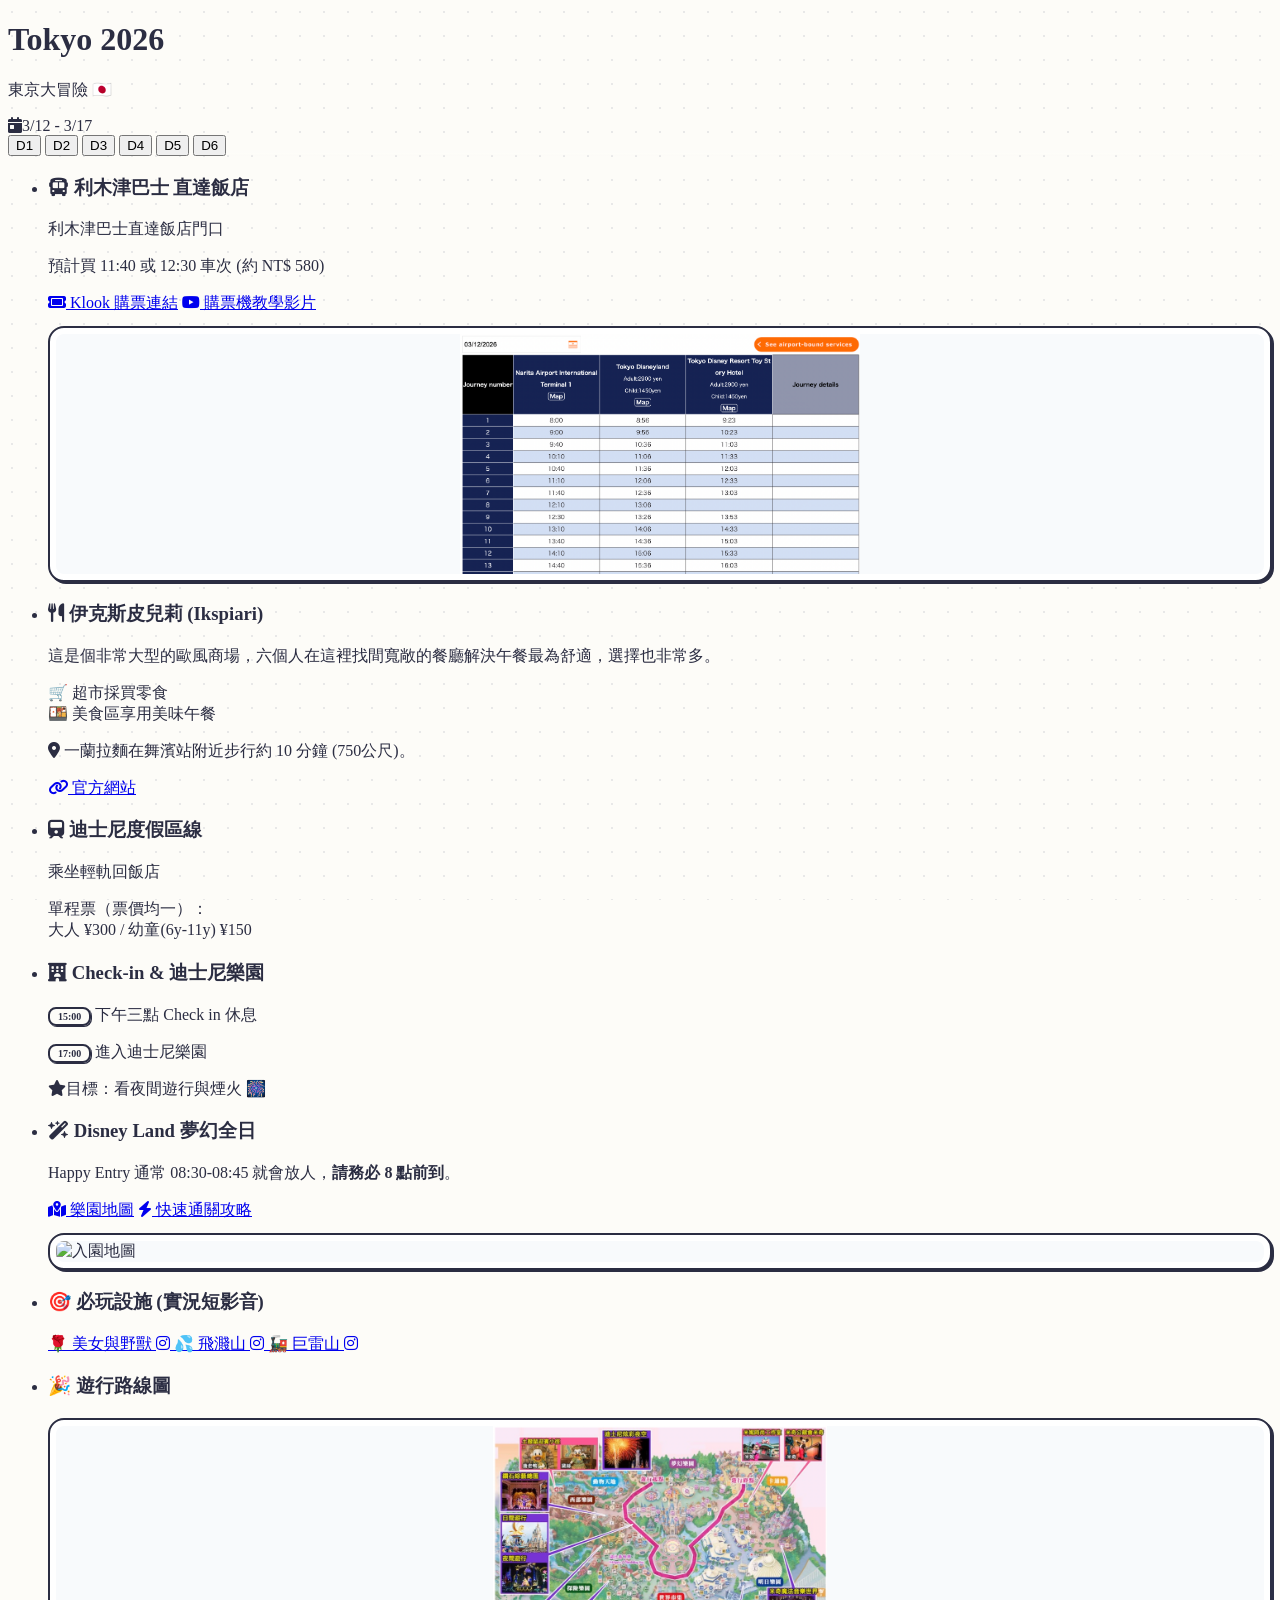
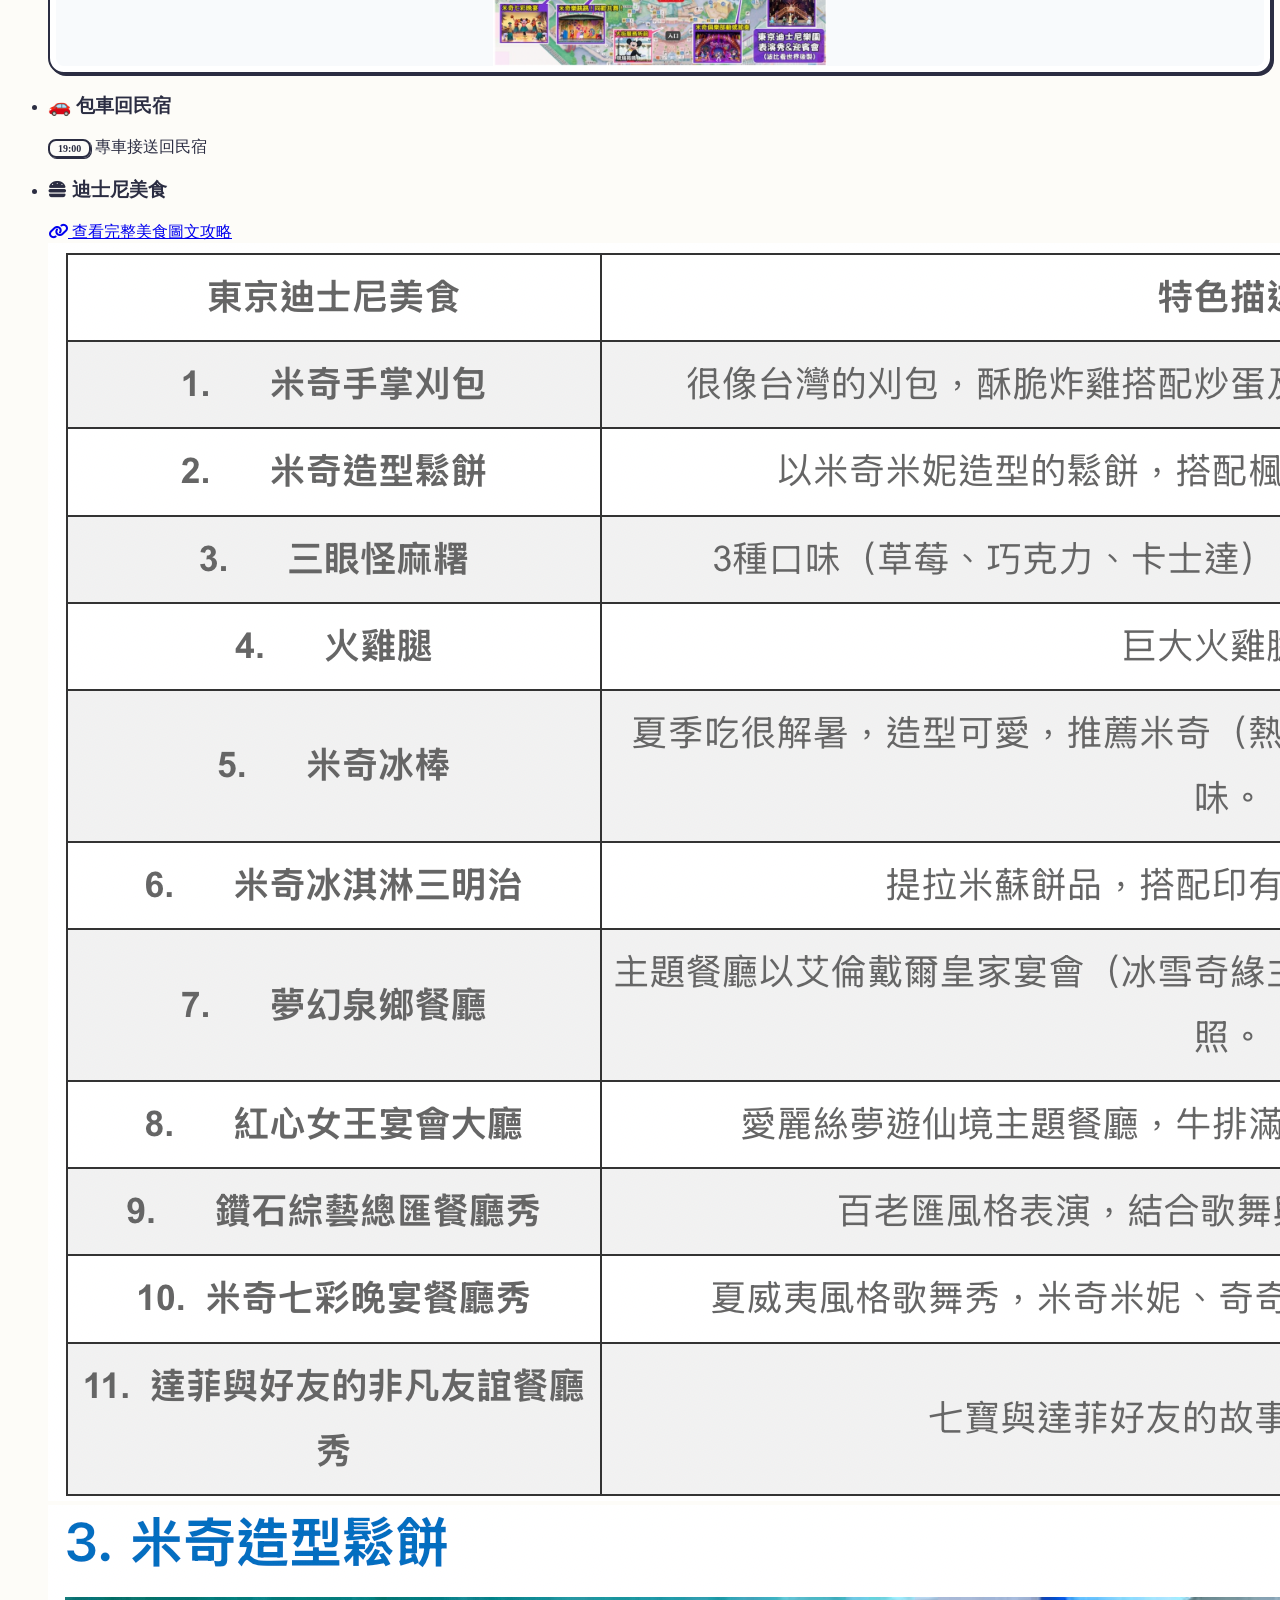
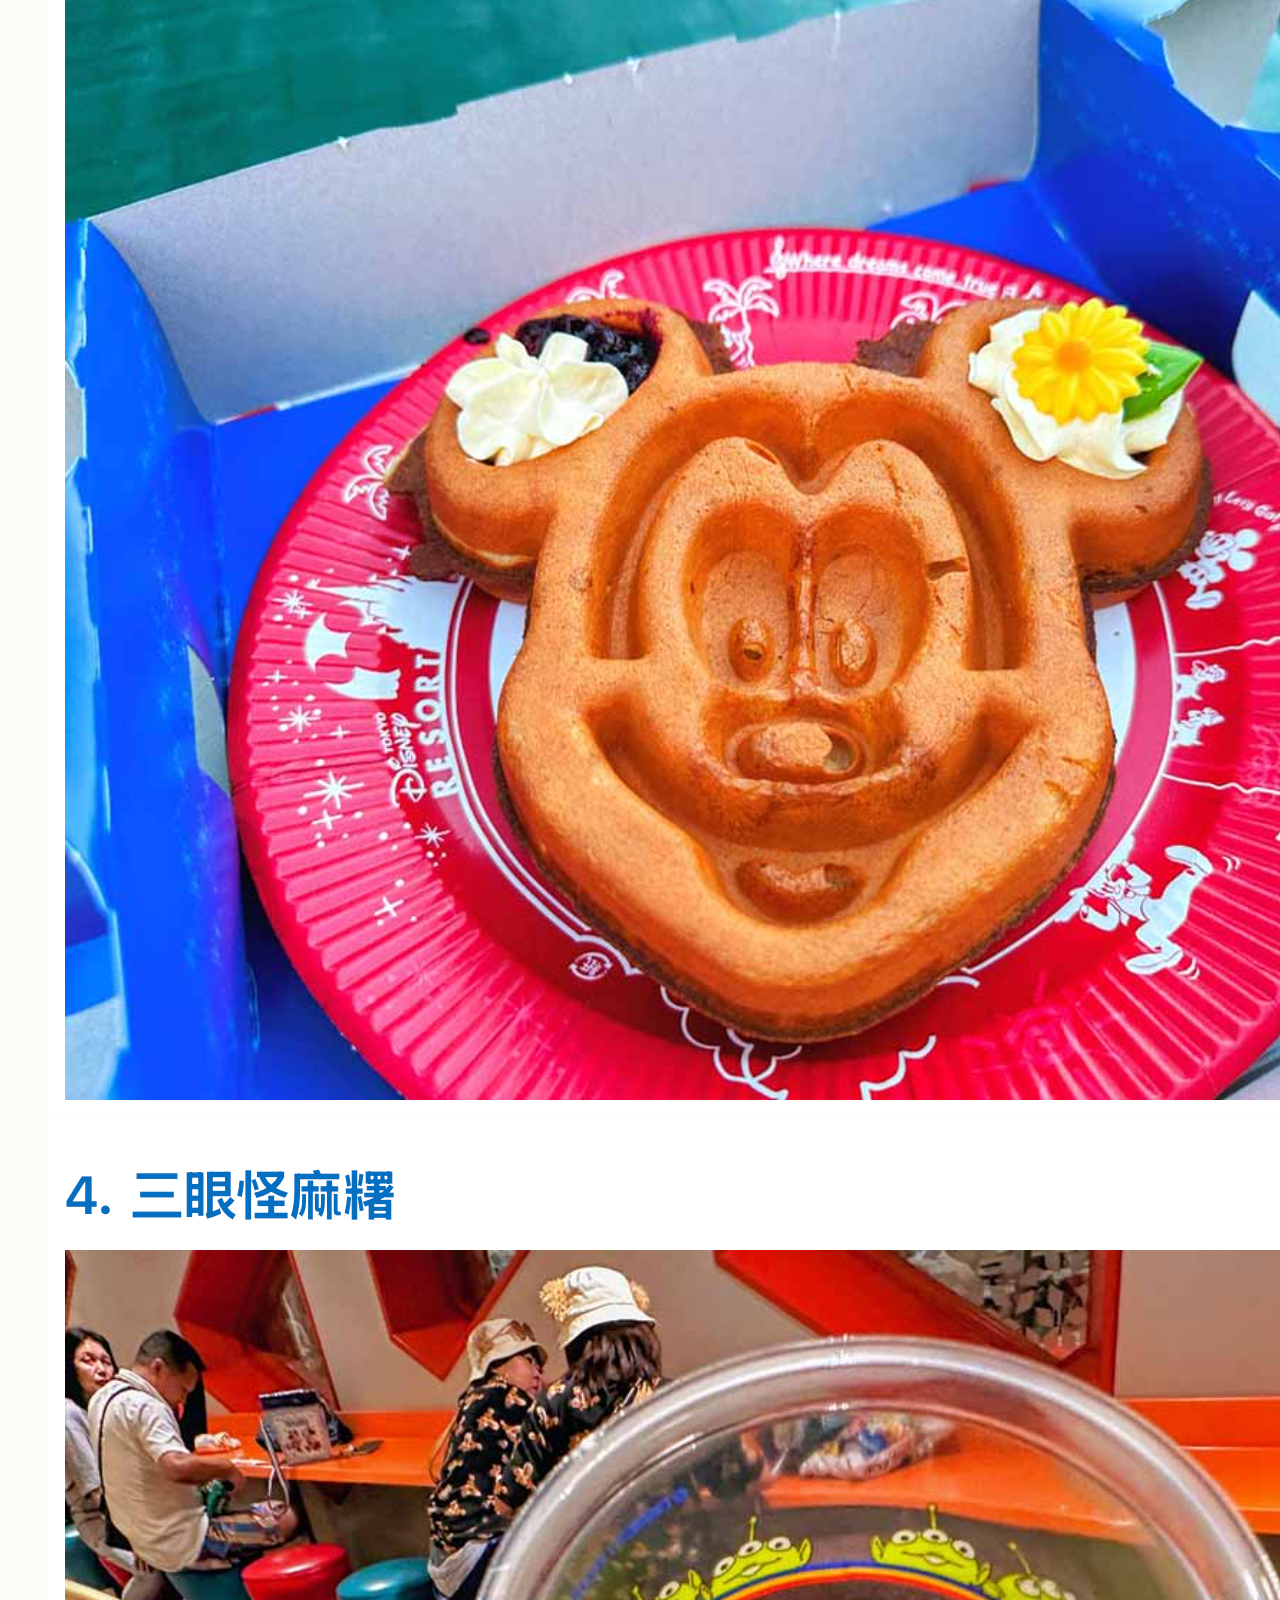
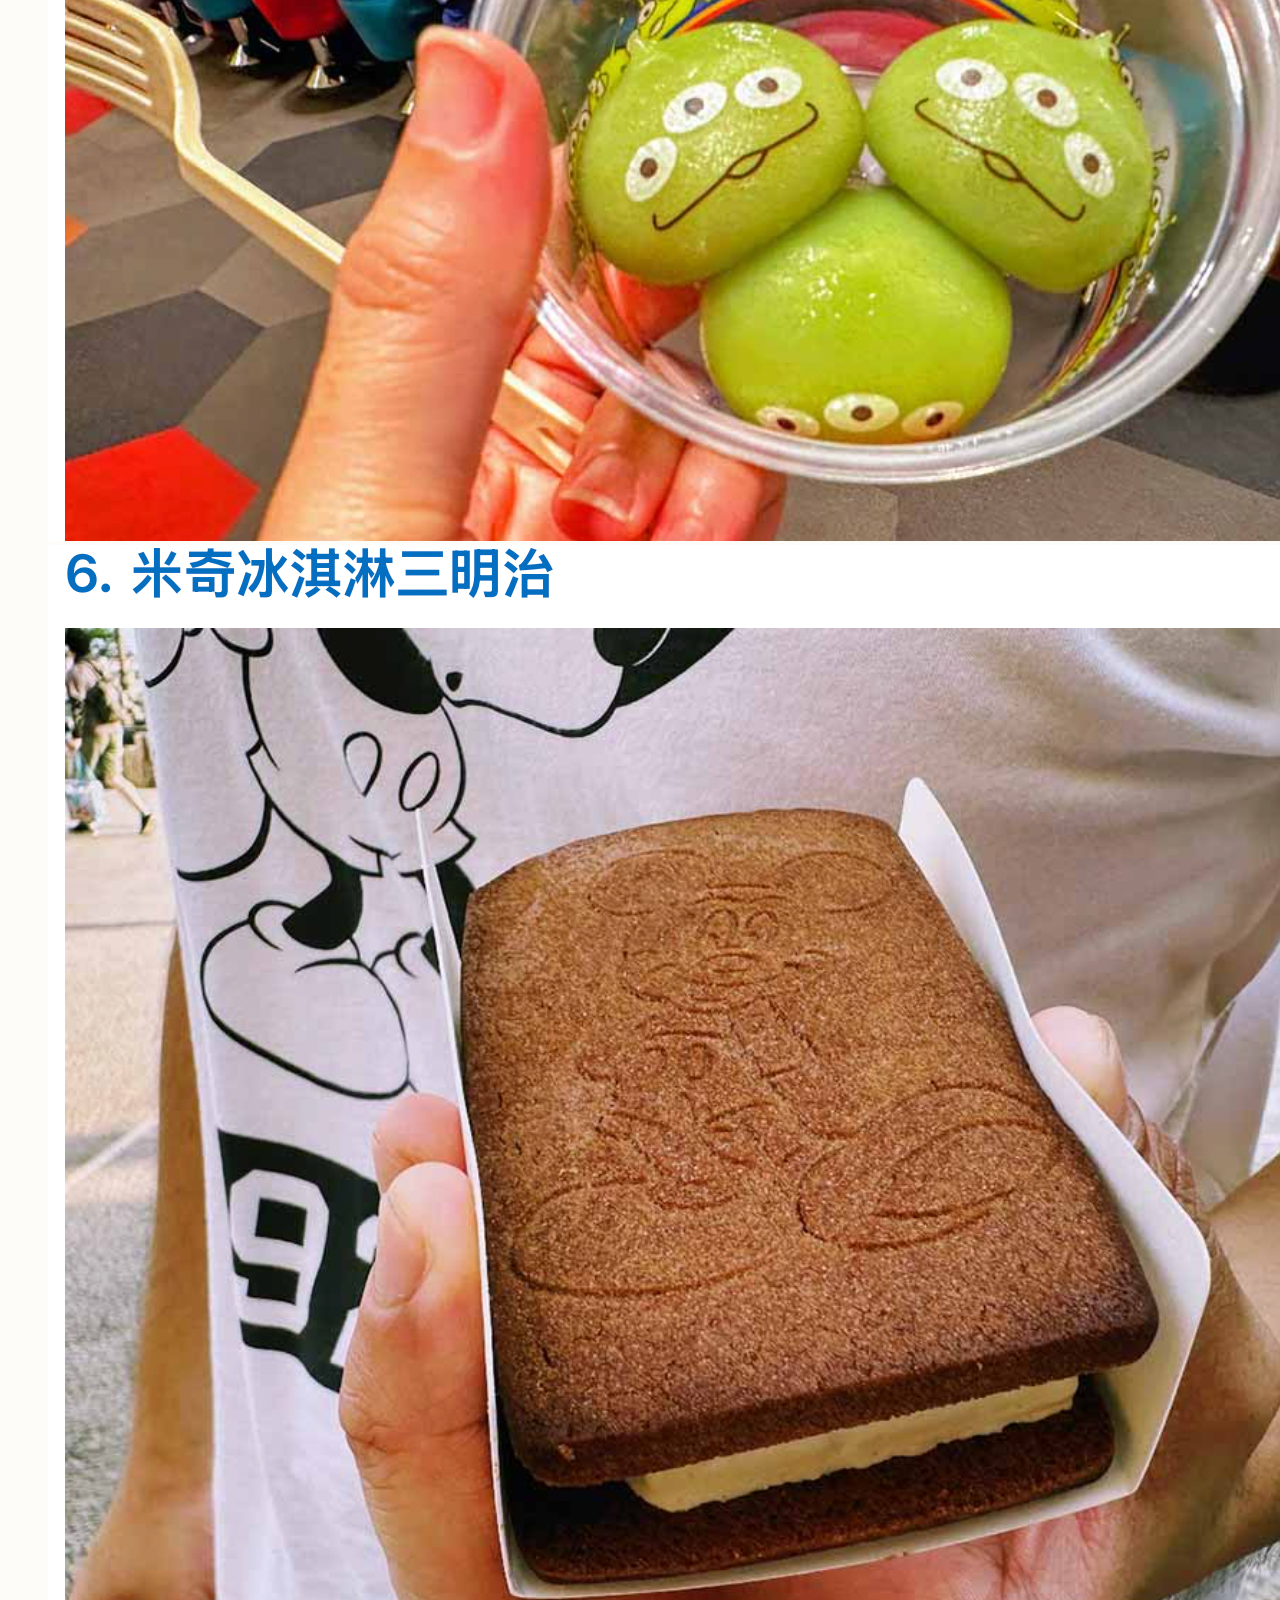
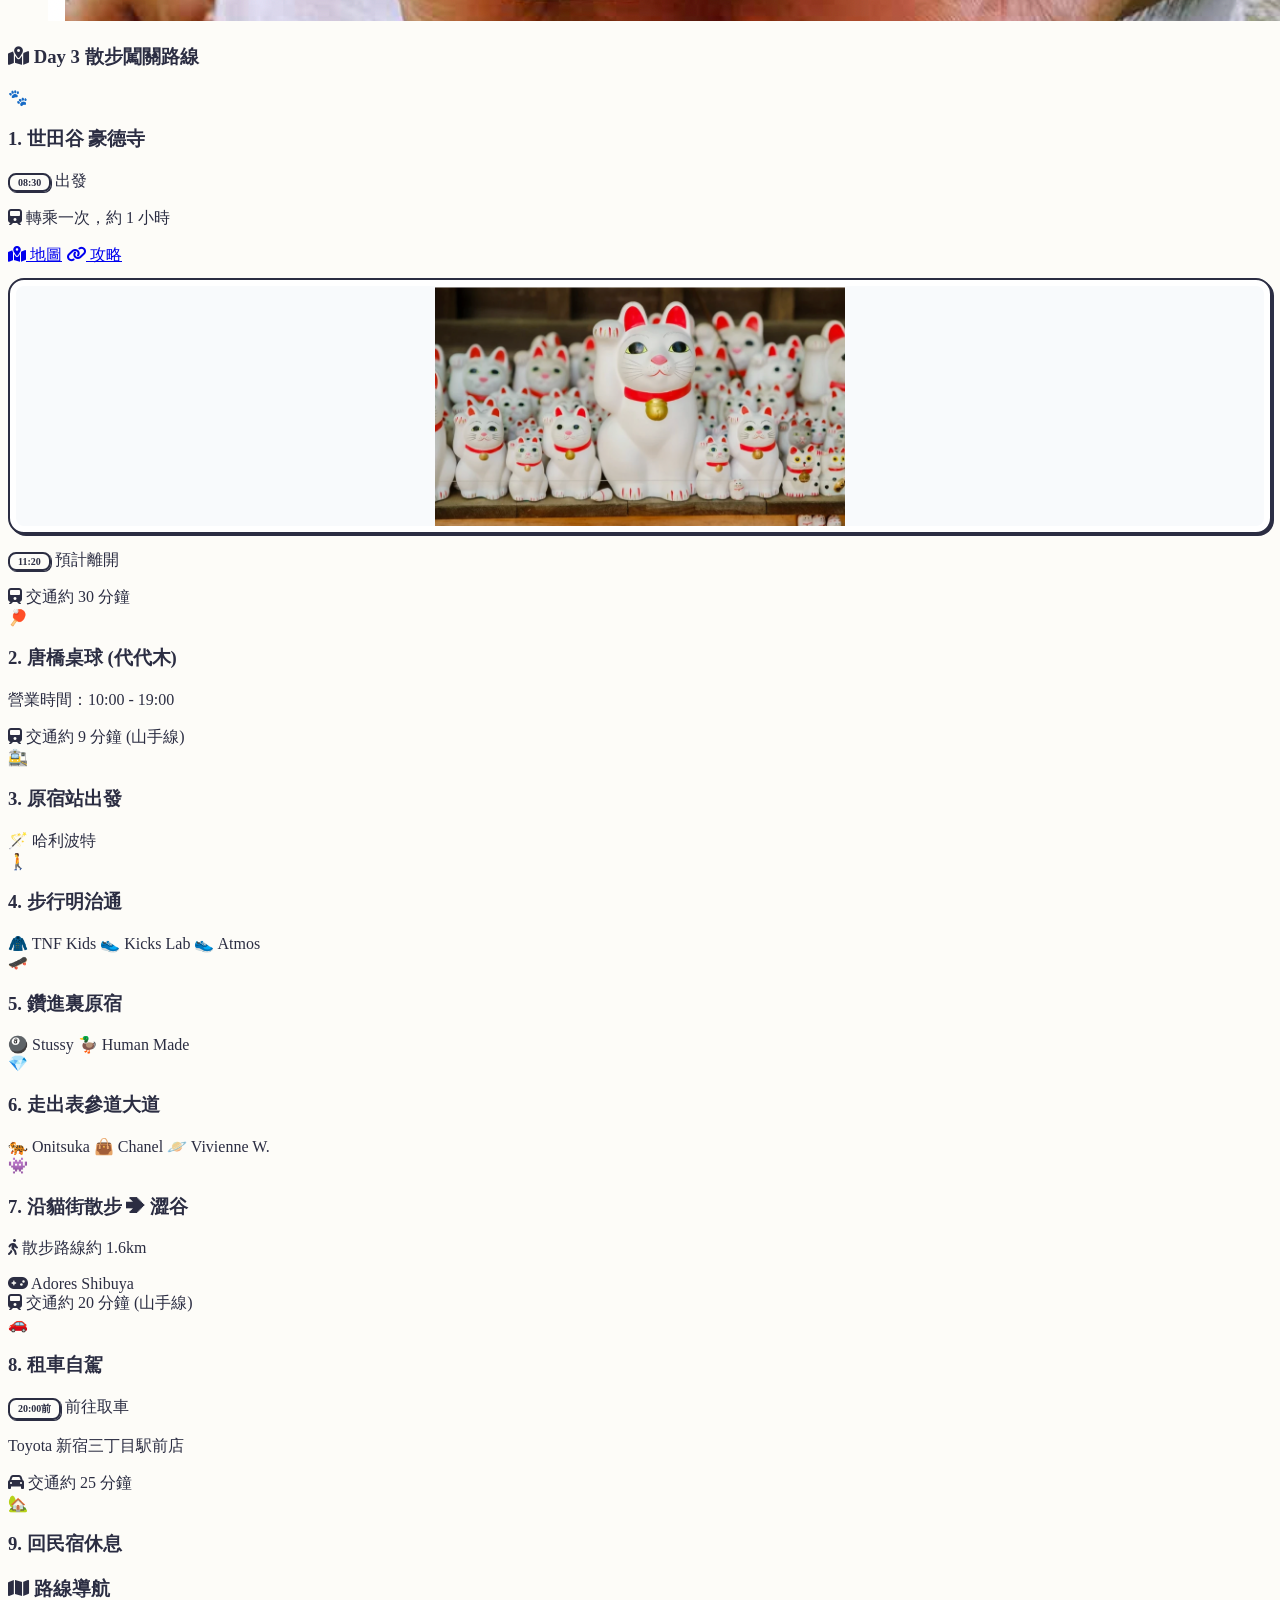
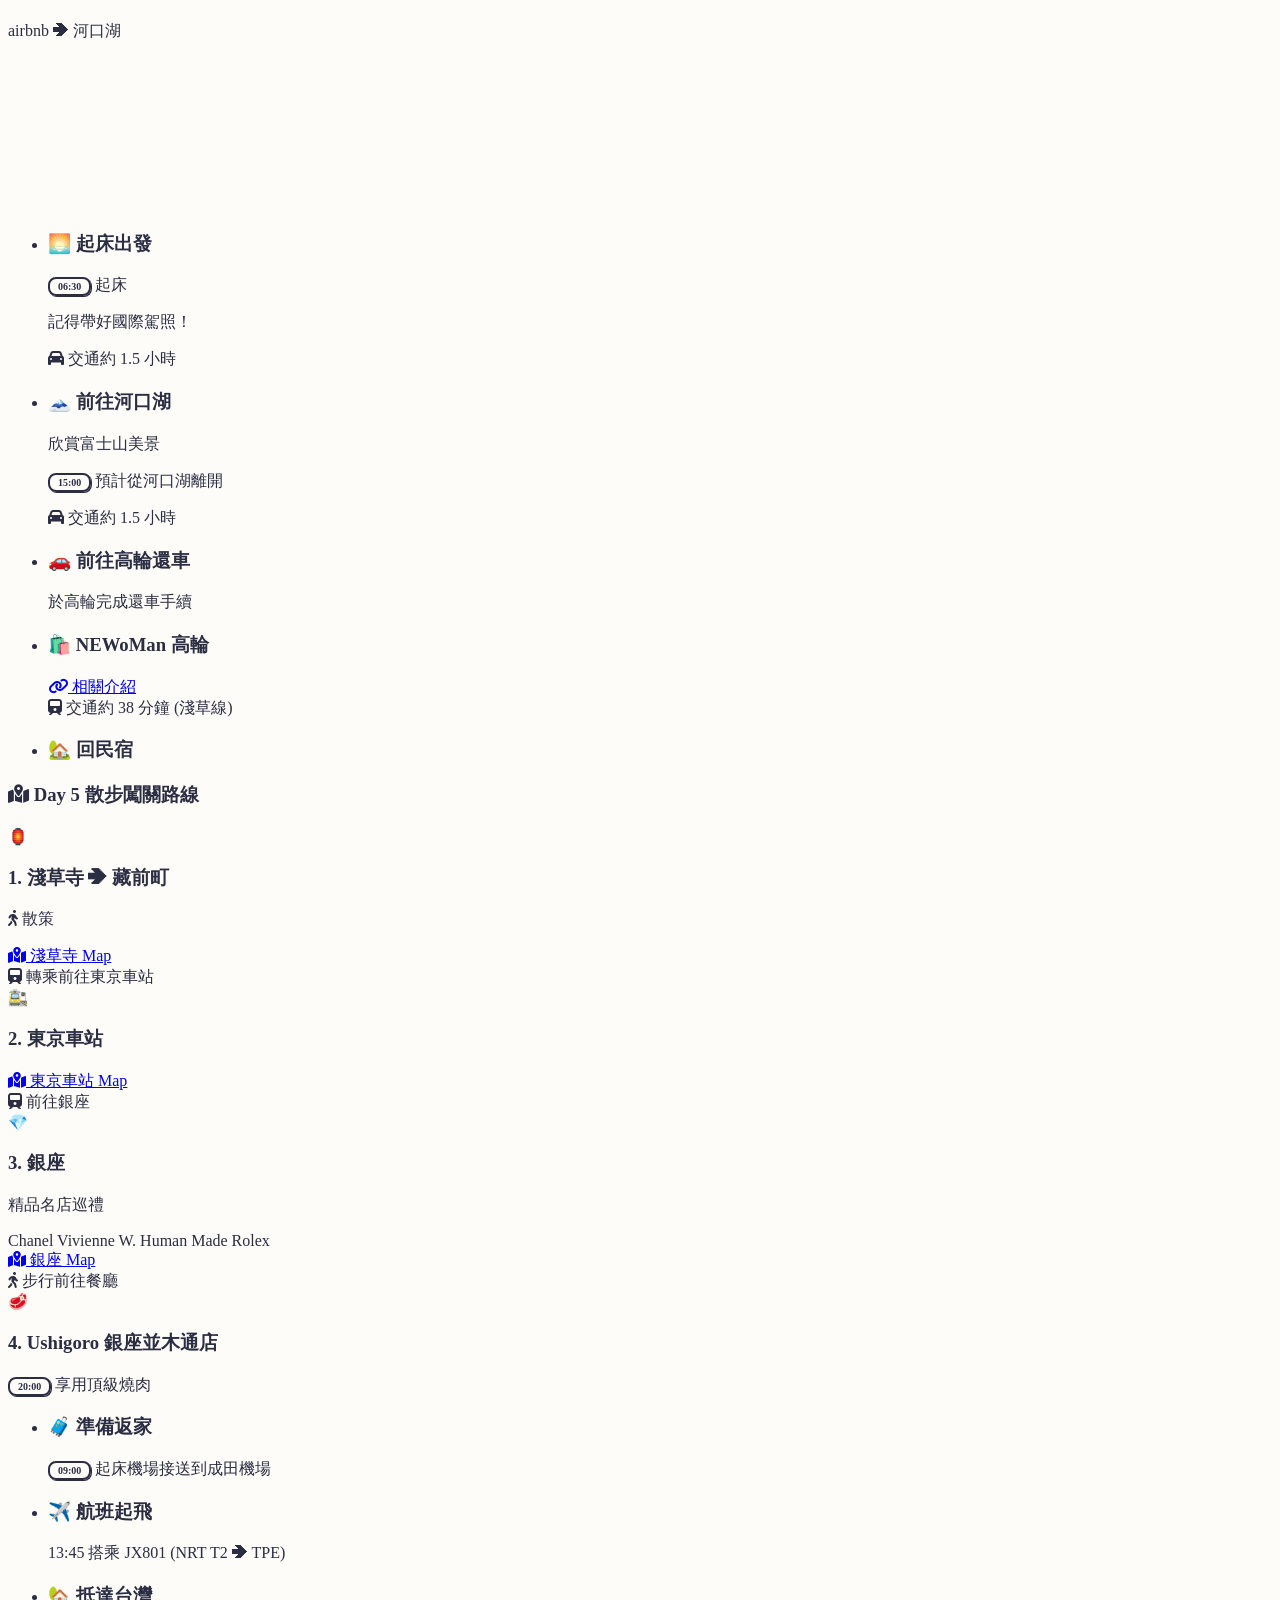
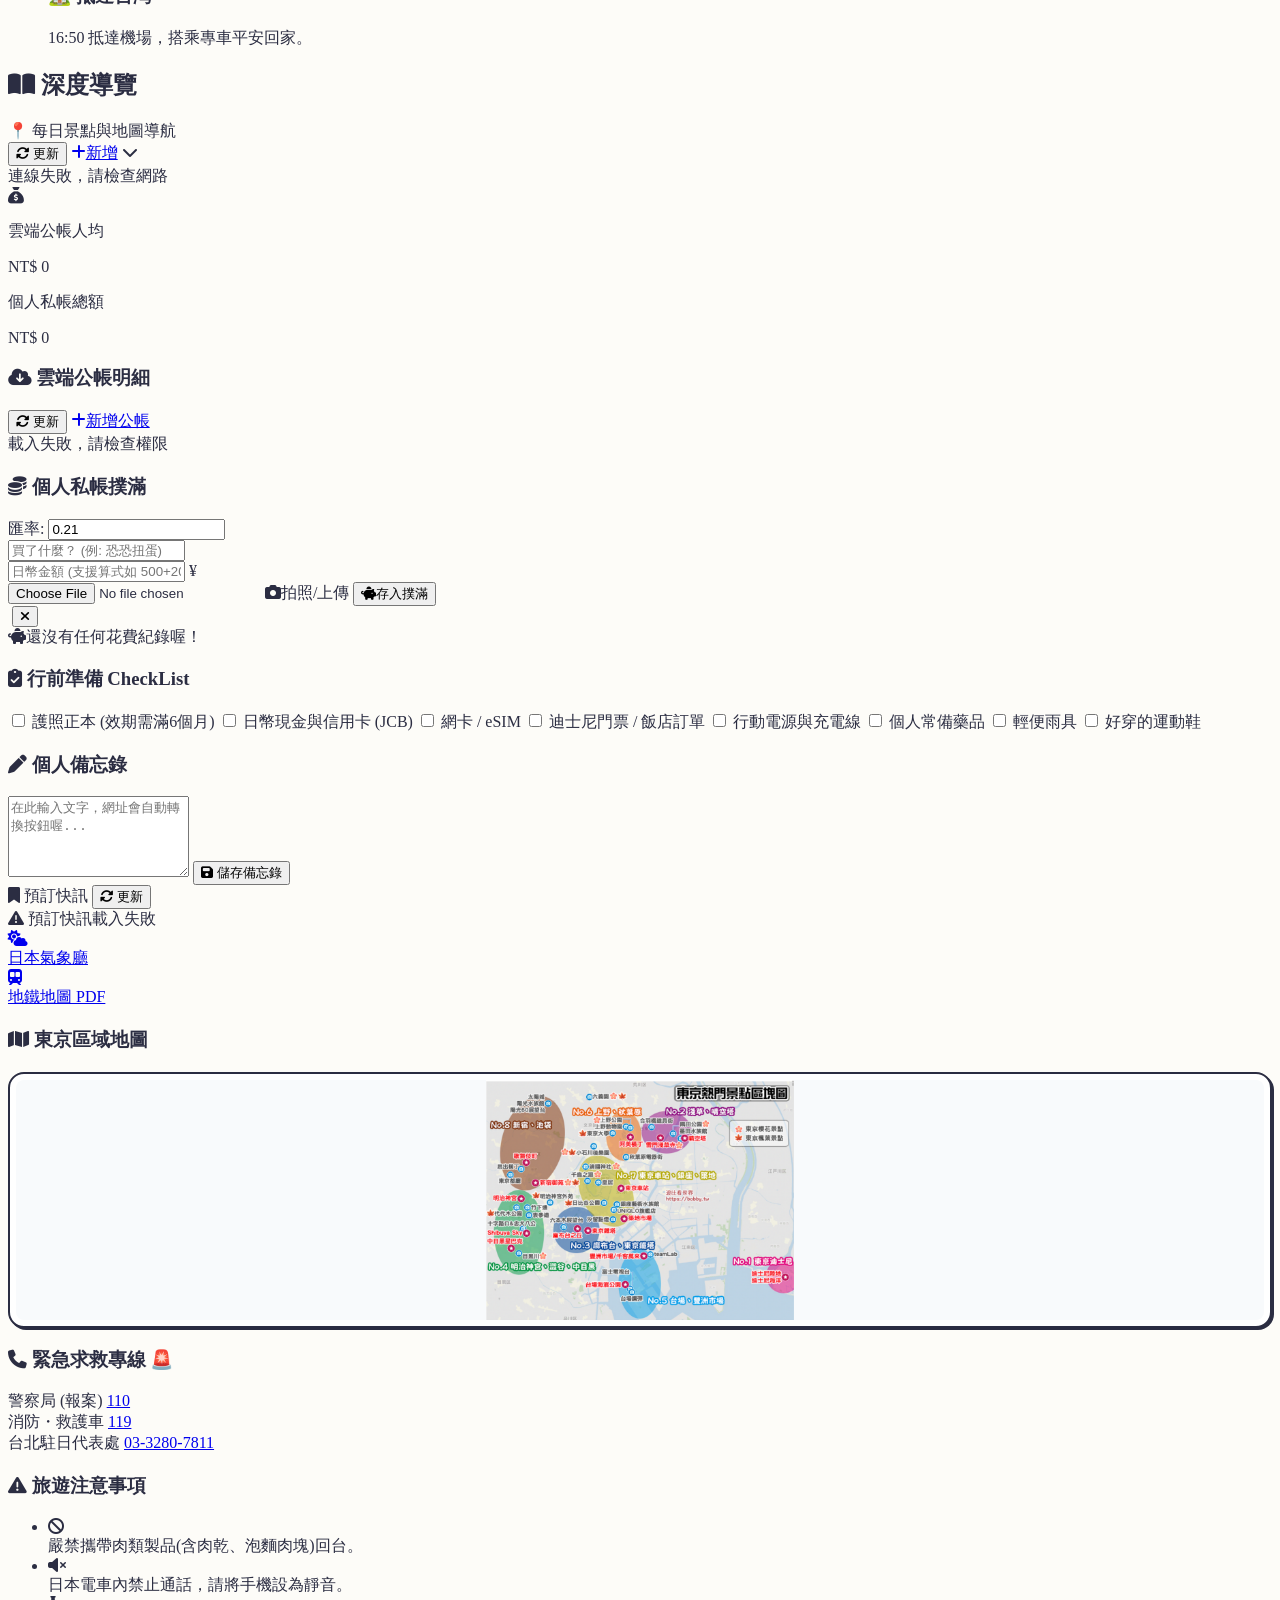
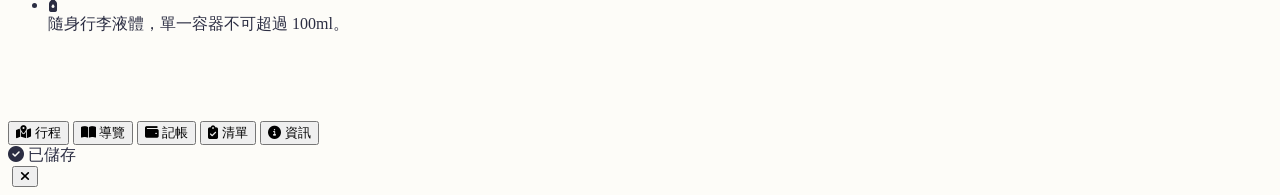
==== commit d9dfec1c: "dd" ====
--- a/index.html
+++ b/index.html
@@ -57,7 +57,7 @@
       <div id="day-1" class="day-content fade-in space-y-4">
         <ul class="space-y-6 relative border-l-2 border-draw-ink ml-3 pl-5 py-2">
             <li class="relative">
-                <div class="absolute -left-[27.5px] top-1.5 w-3.5 h-3.5 bg-white border-2 border-draw-ink rounded-full z-10"></div>
+                <div class="absolute -left-[27.5px] top-1.5 w-3.5 h-3.5 bg-draw-blue border-2 border-draw-ink rounded-full z-10 shadow-solid-sm"></div>
                 <div class="bg-white border-2 border-draw-ink shadow-solid-sm rounded-2xl p-4">
                     <h3 class="font-black text-draw-ink text-sm mb-2"><i class="fa-solid fa-bus text-draw-blue mr-1"></i> 利木津巴士 直達飯店</h3>
                     <p class="text-xs font-bold text-draw-ink mb-1">利木津巴士直達飯店門口</p>
@@ -72,7 +72,7 @@
                 </div>
             </li>
             <li class="relative">
-                <div class="absolute -left-[27.5px] top-1.5 w-3.5 h-3.5 bg-white border-2 border-draw-ink rounded-full z-10"></div>
+                <div class="absolute -left-[27.5px] top-1.5 w-3.5 h-3.5 bg-draw-green border-2 border-draw-ink rounded-full z-10 shadow-solid-sm"></div>
                 <div class="bg-white border-2 border-draw-ink shadow-solid-sm rounded-2xl p-4">
                     <h3 class="font-black text-draw-ink text-sm mb-2"><i class="fa-solid fa-utensils text-draw-green mr-1"></i> 伊克斯皮兒莉 (Ikspiari)</h3>
                     <div class="mb-3 space-y-2">
@@ -86,15 +86,15 @@
                 </div>
             </li>
             <li class="relative">
-                <div class="absolute -left-[27.5px] top-1.5 w-3.5 h-3.5 bg-white border-2 border-draw-ink rounded-full z-10"></div>
-                <div class="bg-white border-2 border-draw-ink shadow-solid-sm rounded-2xl p-4">
-                    <h3 class="font-black text-draw-ink text-sm mb-2"><i class="fa-solid fa-train text-draw-blue mr-1"></i> 迪士尼度假區線</h3>
+                <div class="absolute -left-[27.5px] top-1.5 w-3.5 h-3.5 bg-draw-yellow border-2 border-draw-ink rounded-full z-10 shadow-solid-sm"></div>
+                <div class="bg-white border-2 border-draw-ink shadow-solid-sm rounded-2xl p-4">
+                    <h3 class="font-black text-draw-ink text-sm mb-2"><i class="fa-solid fa-train text-draw-yellow mr-1"></i> 迪士尼度假區線</h3>
                     <p class="text-xs font-bold text-draw-ink mb-1">乘坐輕軌回飯店</p>
                     <p class="text-[10px] font-bold text-draw-muted leading-relaxed">單程票（票價均一）：<br>大人 ¥300 / 幼童(6y-11y) ¥150</p>
                 </div>
             </li>
             <li class="relative">
-                <div class="absolute -left-[27.5px] top-1.5 w-3.5 h-3.5 bg-draw-green border-2 border-draw-ink rounded-full z-10 shadow-solid-sm"></div>
+                <div class="absolute -left-[27.5px] top-1.5 w-3.5 h-3.5 bg-draw-pink border-2 border-draw-ink rounded-full z-10 shadow-solid-sm"></div>
                 <div class="bg-white border-2 border-draw-ink shadow-solid-sm rounded-2xl p-4">
                     <h3 class="font-black text-draw-ink text-sm mb-3"><i class="fa-solid fa-hotel text-draw-yellow mr-1"></i> Check-in & 迪士尼樂園</h3>
                     <p class="text-xs font-bold text-draw-muted mb-2"><span class="day-marker bg-draw-green text-white">15:00</span> 下午三點 Check in 休息</p>
@@ -186,21 +186,22 @@
                         <div class="absolute top-3 -left-[7px] w-3 h-3 bg-white border-l-2 border-b-2 border-draw-ink rotate-45"></div>
                         <h3 class="text-sm font-black text-draw-ink mb-1">1. 世田谷 豪德寺</h3>
                         <p class="text-xs font-bold text-draw-muted mb-2"><span class="day-marker bg-draw-yellow">08:30</span> 出發</p>
-                        <p class="text-[10px] font-bold text-draw-ink mb-2 bg-gray-50 px-2 py-1 rounded inline-block border border-gray-200"><i class="fa-solid fa-train mr-1"></i> 轉乘一次，約 1 小時</p>
+                        <p class="text-[10px] font-bold text-draw-ink mb-3 bg-gray-50 px-2 py-1 rounded inline-block border border-gray-200"><i class="fa-solid fa-train mr-1"></i> 轉乘一次，約 1 小時</p>
                         <div class="flex flex-wrap gap-2 mb-2">
                             <a href="https://maps.app.goo.gl/eVYfq8TuCCHYf2t26" target="_blank" class="inline-flex items-center bg-draw-green text-white px-2.5 py-1 rounded-lg border-2 border-draw-ink shadow-sm text-[10px] font-black click-effect"><i class="fa-solid fa-map-location-dot mr-1"></i> 地圖</a>
                             <a href="https://tokyo.letsgojp.com/archives/762222/" target="_blank" class="inline-flex items-center bg-draw-blue text-white px-2.5 py-1 rounded-lg border-2 border-draw-ink shadow-sm text-[10px] font-black click-effect"><i class="fa-solid fa-link mr-1"></i> 攻略</a>
                         </div>
-                        <div class="img-frame mt-2 mb-1">
+                        <div class="img-frame mt-2 mb-3">
                             <img src="https://biglocal.github.io/tokyo2026/day3_cat.png" onclick="openImg(this.src)" alt="豪德寺" onerror="this.style.display='none'">
                         </div>
+                        <p class="text-xs font-bold text-draw-muted"><span class="day-marker bg-draw-blue text-white">11:20</span> 預計離開</p>
                     </div>
                 </div>
 
                 <div class="relative flex items-center -mt-2 mb-[-8px]">
                     <div class="absolute -left-[25.5px] w-2.5 h-2.5 rounded-full bg-draw-blue border-2 border-white z-10 shadow-sm"></div>
                     <span class="text-[10px] font-bold text-draw-blue bg-blue-50 px-2 py-1 rounded-lg border border-blue-200 shadow-sm relative z-10 ml-0.5">
-                        <span class="text-draw-pink font-black">11:20 離開</span> ➔ 交通約 30 分鐘
+                        <i class="fa-solid fa-train mr-1"></i> 交通約 30 分鐘
                     </span>
                 </div>
 
@@ -265,9 +266,6 @@
                             <span class="bg-yellow-100 text-yellow-800 border border-draw-ink px-1.5 py-0.5 rounded shadow-sm">🐅 Onitsuka</span>
                             <span class="bg-pink-50 text-pink-800 border border-draw-ink px-1.5 py-0.5 rounded shadow-sm">👜 Chanel</span>
                             <span class="bg-purple-100 text-purple-800 border border-draw-ink px-1.5 py-0.5 rounded shadow-sm">🪐 Vivienne W.</span>
-                        </div>
-                        <div class="mt-2 pt-2 border-t border-dashed border-gray-200">
-                            <span class="text-[9px] font-black text-draw-pink">🦞 LUKE'S LOBSTER 龍蝦堡</span>
                         </div>
                     </div>
                 </div>
@@ -397,57 +395,86 @@
       </div>
 
       <div id="day-5" class="day-content hidden fade-in space-y-4">
-        <div class="bg-white border-2 border-draw-ink shadow-solid rounded-2xl p-5 flex justify-between items-center text-center font-black text-[11px] mx-1 mb-6">
-            <div><i class="fa-solid fa-torii-gate text-draw-pink text-3xl mb-2"></i><br>淺草雷門</div>
-            <i class="fa-solid fa-arrow-right text-gray-300"></i>
-            <div><i class="fa-solid fa-bag-shopping text-draw-blue text-3xl mb-2"></i><br>上野阿美橫町</div>
-            <i class="fa-solid fa-arrow-right text-gray-300"></i>
-            <div><i class="fa-solid fa-utensils text-draw-yellow text-3xl mb-2"></i><br>銀座晚餐</div>
-        </div>
-        
-        <ul class="space-y-6 relative border-l-2 border-draw-ink ml-3 pl-5 py-2 mt-4">
-            <li class="relative">
-                <div class="absolute -left-[27.5px] top-1.5 w-3.5 h-3.5 bg-white border-2 border-draw-ink rounded-full z-10"></div>
-                <div class="bg-white border-2 border-draw-ink shadow-solid-sm rounded-2xl p-4">
-                    <h3 class="font-black text-draw-ink text-sm mb-3">🏮 淺草寺</h3>
-                    <a href="https://www.google.com/maps/search/?api=1&query=淺草寺" target="_blank" class="inline-flex items-center bg-gray-100 text-draw-ink px-3 py-1.5 rounded-lg border-2 border-draw-ink shadow-sm text-[10px] font-black click-effect"><i class="fa-solid fa-map-location-dot text-draw-pink mr-1.5"></i> 淺草寺 Map</a>
-                </div>
-            </li>
-            <li class="relative">
-                <div class="absolute -left-[27.5px] top-1.5 w-3.5 h-3.5 bg-draw-pink border-2 border-draw-ink rounded-full z-10 shadow-solid-sm"></div>
-                <div class="bg-white border-2 border-draw-ink shadow-solid-sm rounded-2xl p-4">
-                    <h3 class="font-black text-draw-ink text-sm mb-1">🌸 麻布台之丘 teamlab 或 賞櫻</h3>
-                </div>
-            </li>
-            <li class="relative">
-                <div class="absolute -left-[27.5px] top-1.5 w-3.5 h-3.5 bg-white border-2 border-draw-ink rounded-full z-10"></div>
-                <div class="bg-white border-2 border-draw-ink shadow-solid-sm rounded-2xl p-4">
-                    <h3 class="font-black text-draw-ink text-sm mb-3">👾 秋葉原</h3>
-                    <a href="https://www.google.com/maps/search/?api=1&query=秋葉原" target="_blank" class="inline-flex items-center bg-gray-100 text-draw-ink px-3 py-1.5 rounded-lg border-2 border-draw-ink shadow-sm text-[10px] font-black click-effect"><i class="fa-solid fa-map-location-dot text-draw-blue mr-1.5"></i> 秋葉原 Map</a>
-                </div>
-            </li>
-            <li class="relative">
-                <div class="absolute -left-[27.5px] top-1.5 w-3.5 h-3.5 bg-white border-2 border-draw-ink rounded-full z-10"></div>
-                <div class="bg-white border-2 border-draw-ink shadow-solid-sm rounded-2xl p-4">
-                    <h3 class="font-black text-draw-ink text-sm mb-3">🚉 東京車站</h3>
-                    <a href="https://www.google.com/maps/search/?api=1&query=東京車站" target="_blank" class="inline-flex items-center bg-gray-100 text-draw-ink px-3 py-1.5 rounded-lg border-2 border-draw-ink shadow-sm text-[10px] font-black click-effect"><i class="fa-solid fa-map-location-dot text-draw-green mr-1.5"></i> 東京車站 Map</a>
-                </div>
-            </li>
-            <li class="relative">
-                <div class="absolute -left-[27.5px] top-1.5 w-3.5 h-3.5 bg-white border-2 border-draw-ink rounded-full z-10"></div>
-                <div class="bg-white border-2 border-draw-ink shadow-solid-sm rounded-2xl p-4">
-                    <h3 class="font-black text-draw-ink text-sm mb-3">💎 銀座精品巡禮</h3>
-                    <p class="text-[10px] font-bold text-draw-blue bg-blue-50 px-2 py-1 rounded-lg border border-blue-200 inline-block mb-3"><i class="fa-solid fa-train"></i> 各點交通大約抓 15 分鐘</p>
-                    <div class="flex flex-wrap gap-2 mb-3">
-                        <a href="https://www.google.com/maps/search/?api=1&query=Chanel+銀座" target="_blank" class="bg-pink-100 px-2.5 py-1.5 rounded-lg border-2 border-draw-ink text-[10px] font-black shadow-sm click-effect"><i class="fa-solid fa-map-location-dot text-pink-500 mr-1"></i>Chanel</a>
-                        <a href="https://www.google.com/maps/search/?api=1&query=Vivienne+Westwood+銀座" target="_blank" class="bg-yellow-100 px-2.5 py-1.5 rounded-lg border-2 border-draw-ink text-[10px] font-black shadow-sm click-effect"><i class="fa-solid fa-map-location-dot text-yellow-600 mr-1"></i>Vivienne W.</a>
-                        <a href="https://www.google.com/maps/search/?api=1&query=Dover+Street+Market+Ginza" target="_blank" class="bg-green-100 px-2.5 py-1.5 rounded-lg border-2 border-draw-ink text-[10px] font-black shadow-sm click-effect"><i class="fa-solid fa-map-location-dot text-green-600 mr-1"></i>Human Made (DSM)</a>
-                        <a href="https://www.google.com/maps/search/?api=1&query=Rolex+銀座" target="_blank" class="bg-blue-100 px-2.5 py-1.5 rounded-lg border-2 border-draw-ink text-[10px] font-black shadow-sm click-effect"><i class="fa-solid fa-map-location-dot text-blue-500 mr-1"></i>Rolex</a>
-                    </div>
-                    <a href="https://www.google.com/maps/search/?api=1&query=銀座" target="_blank" class="inline-flex items-center bg-draw-yellow text-draw-ink px-3 py-1.5 rounded-lg border-2 border-draw-ink shadow-sm text-[10px] font-black click-effect"><i class="fa-solid fa-map-location-dot mr-1.5"></i> 銀座 Map</a>
-                </div>
-            </li>
-        </ul>
+        <div class="bg-green-50 border-2 border-draw-ink shadow-solid rounded-2xl p-4 mx-1 mb-4 relative overflow-hidden">
+            <h3 class="font-black text-draw-ink text-sm mb-5 text-center border-b-2 border-dashed border-draw-ink pb-2">
+                <i class="fa-solid fa-map-location-dot text-draw-pink mr-1"></i> Day 5 散步闖關路線
+            </h3>
+            
+            <div class="absolute left-[31px] top-[70px] bottom-[40px] w-1.5 bg-draw-ink rounded-full"></div>
+            
+            <div class="space-y-6 relative z-10 text-left ml-8">
+                
+                <div class="relative">
+                    <div class="absolute -left-[35px] top-1 w-7 h-7 bg-white border-2 border-draw-ink rounded-full flex items-center justify-center text-sm shadow-sm z-20">🏮</div>
+                    <div class="bg-white border-2 border-draw-ink rounded-xl p-3 shadow-sm ml-2 relative">
+                        <div class="absolute top-3 -left-[7px] w-3 h-3 bg-white border-l-2 border-b-2 border-draw-ink rotate-45"></div>
+                        <h3 class="text-sm font-black text-draw-ink mb-1">1. 淺草寺 ➔ 藏前町</h3>
+                        <p class="text-[10px] font-bold text-orange-600 bg-orange-50 px-2 py-1 rounded-lg border border-orange-200 inline-block mb-2"><i class="fa-solid fa-person-walking mr-1"></i> 散策</p>
+                        <div class="flex flex-wrap gap-2">
+                            <a href="https://www.google.com/maps/search/?api=1&query=淺草寺" target="_blank" class="inline-flex items-center bg-draw-pink text-white px-2.5 py-1 rounded-lg border-2 border-draw-ink shadow-sm text-[10px] font-black click-effect"><i class="fa-solid fa-map-location-dot mr-1"></i> 淺草寺 Map</a>
+                        </div>
+                    </div>
+                </div>
+
+                <div class="relative flex items-center -mt-2 mb-[-8px]">
+                    <div class="absolute -left-[25.5px] w-2.5 h-2.5 rounded-full bg-draw-blue border-2 border-white z-10 shadow-sm"></div>
+                    <span class="text-[10px] font-bold text-draw-blue bg-blue-50 px-2 py-1 rounded-lg border border-blue-200 shadow-sm relative z-10 ml-0.5">
+                        <i class="fa-solid fa-train mr-1"></i> 轉乘前往東京車站
+                    </span>
+                </div>
+
+                <div class="relative mt-2">
+                    <div class="absolute -left-[35px] top-1 w-7 h-7 bg-white border-2 border-draw-ink rounded-full flex items-center justify-center text-sm shadow-sm z-20">🚉</div>
+                    <div class="bg-white border-2 border-draw-ink rounded-xl p-3 shadow-sm ml-2 relative">
+                        <div class="absolute top-3 -left-[7px] w-3 h-3 bg-white border-l-2 border-b-2 border-draw-ink rotate-45"></div>
+                        <h3 class="text-sm font-black text-draw-ink mb-2">2. 東京車站</h3>
+                        <div class="flex flex-wrap gap-2">
+                            <a href="https://www.google.com/maps/search/?api=1&query=東京車站" target="_blank" class="inline-flex items-center bg-draw-green text-white px-2.5 py-1 rounded-lg border-2 border-draw-ink shadow-sm text-[10px] font-black click-effect"><i class="fa-solid fa-map-location-dot mr-1"></i> 東京車站 Map</a>
+                        </div>
+                    </div>
+                </div>
+
+                <div class="relative flex items-center -mt-2 mb-[-8px]">
+                    <div class="absolute -left-[25.5px] w-2.5 h-2.5 rounded-full bg-draw-blue border-2 border-white z-10 shadow-sm"></div>
+                    <span class="text-[10px] font-bold text-draw-blue bg-blue-50 px-2 py-1 rounded-lg border border-blue-200 shadow-sm relative z-10 ml-0.5">
+                        <i class="fa-solid fa-train mr-1"></i> 前往銀座
+                    </span>
+                </div>
+
+                <div class="relative mt-2">
+                    <div class="absolute -left-[35px] top-1 w-7 h-7 bg-white border-2 border-draw-ink rounded-full flex items-center justify-center text-sm shadow-sm z-20">💎</div>
+                    <div class="bg-white border-2 border-draw-ink rounded-xl p-3 shadow-sm ml-2 relative">
+                        <div class="absolute top-3 -left-[7px] w-3 h-3 bg-white border-l-2 border-b-2 border-draw-ink rotate-45"></div>
+                        <h3 class="text-sm font-black text-draw-ink mb-1.5">3. 銀座</h3>
+                        <p class="text-[10px] font-bold text-draw-muted mb-2">精品名店巡禮</p>
+                        <div class="flex flex-wrap gap-1.5 text-[9px] font-bold mb-2">
+                            <span class="bg-pink-50 text-pink-800 border border-draw-ink px-1.5 py-0.5 rounded shadow-sm">Chanel</span>
+                            <span class="bg-yellow-100 text-yellow-800 border border-draw-ink px-1.5 py-0.5 rounded shadow-sm">Vivienne W.</span>
+                            <span class="bg-green-100 text-green-800 border border-draw-ink px-1.5 py-0.5 rounded shadow-sm">Human Made</span>
+                            <span class="bg-blue-100 text-blue-800 border border-draw-ink px-1.5 py-0.5 rounded shadow-sm">Rolex</span>
+                        </div>
+                        <a href="https://www.google.com/maps/search/?api=1&query=銀座" target="_blank" class="inline-flex items-center bg-draw-yellow text-draw-ink px-2.5 py-1 rounded-lg border-2 border-draw-ink shadow-sm text-[10px] font-black click-effect"><i class="fa-solid fa-map-location-dot mr-1"></i> 銀座 Map</a>
+                    </div>
+                </div>
+
+                <div class="relative flex items-center -mt-2 mb-[-8px]">
+                    <div class="absolute -left-[25.5px] w-2.5 h-2.5 rounded-full bg-draw-blue border-2 border-white z-10 shadow-sm"></div>
+                    <span class="text-[10px] font-bold text-draw-blue bg-blue-50 px-2 py-1 rounded-lg border border-blue-200 shadow-sm relative z-10 ml-0.5">
+                        <i class="fa-solid fa-person-walking mr-1"></i> 步行前往餐廳
+                    </span>
+                </div>
+
+                <div class="relative mt-2">
+                    <div class="absolute -left-[35px] top-1 w-7 h-7 bg-draw-ink text-white border-2 border-draw-ink rounded-full flex items-center justify-center text-sm shadow-sm z-20">🥩</div>
+                    <div class="bg-white border-2 border-draw-ink rounded-xl p-3 shadow-solid-sm ml-2 relative">
+                        <div class="absolute top-3 -left-[7px] w-3 h-3 bg-white border-l-2 border-b-2 border-draw-ink rotate-45"></div>
+                        <h3 class="text-sm font-black text-draw-ink mb-1">4. Ushigoro 銀座並木通店</h3>
+                        <p class="text-xs font-bold text-draw-muted mb-1"><span class="day-marker bg-draw-ink text-white">20:00</span> 享用頂級燒肉</p>
+                    </div>
+                </div>
+
+            </div>
+        </div>
       </div>
 
       <div id="day-6" class="day-content hidden fade-in space-y-4">
@@ -532,7 +559,7 @@
                 匯率: <input type="number" id="rate-input" value="0.21" step="0.001" class="w-16 px-1 py-0.5 border-2 border-draw-ink rounded-md text-center bg-gray-50 outline-none">
             </div>
         </div>
-        <input type="text" id="exp-name" placeholder="買了什麼？ (例: 恐龍扭蛋)" class="w-full bg-gray-50 border-2 border-draw-ink rounded-xl p-3.5 text-sm font-bold outline-none focus:bg-white transition-colors">
+        <input type="text" id="exp-name" placeholder="買了什麼？ (例: 恐恐扭蛋)" class="w-full bg-gray-50 border-2 border-draw-ink rounded-xl p-3.5 text-sm font-bold outline-none focus:bg-white transition-colors">
         <div class="relative">
           <input type="text" id="exp-jpy" placeholder="日幣金額 (支援算式如 500+200*3)" class="w-full bg-gray-50 border-2 border-draw-ink rounded-xl p-3.5 text-sm font-bold outline-none focus:bg-white transition-colors pr-10">
           <span class="absolute right-4 top-4 font-black text-draw-pink text-base">¥</span>
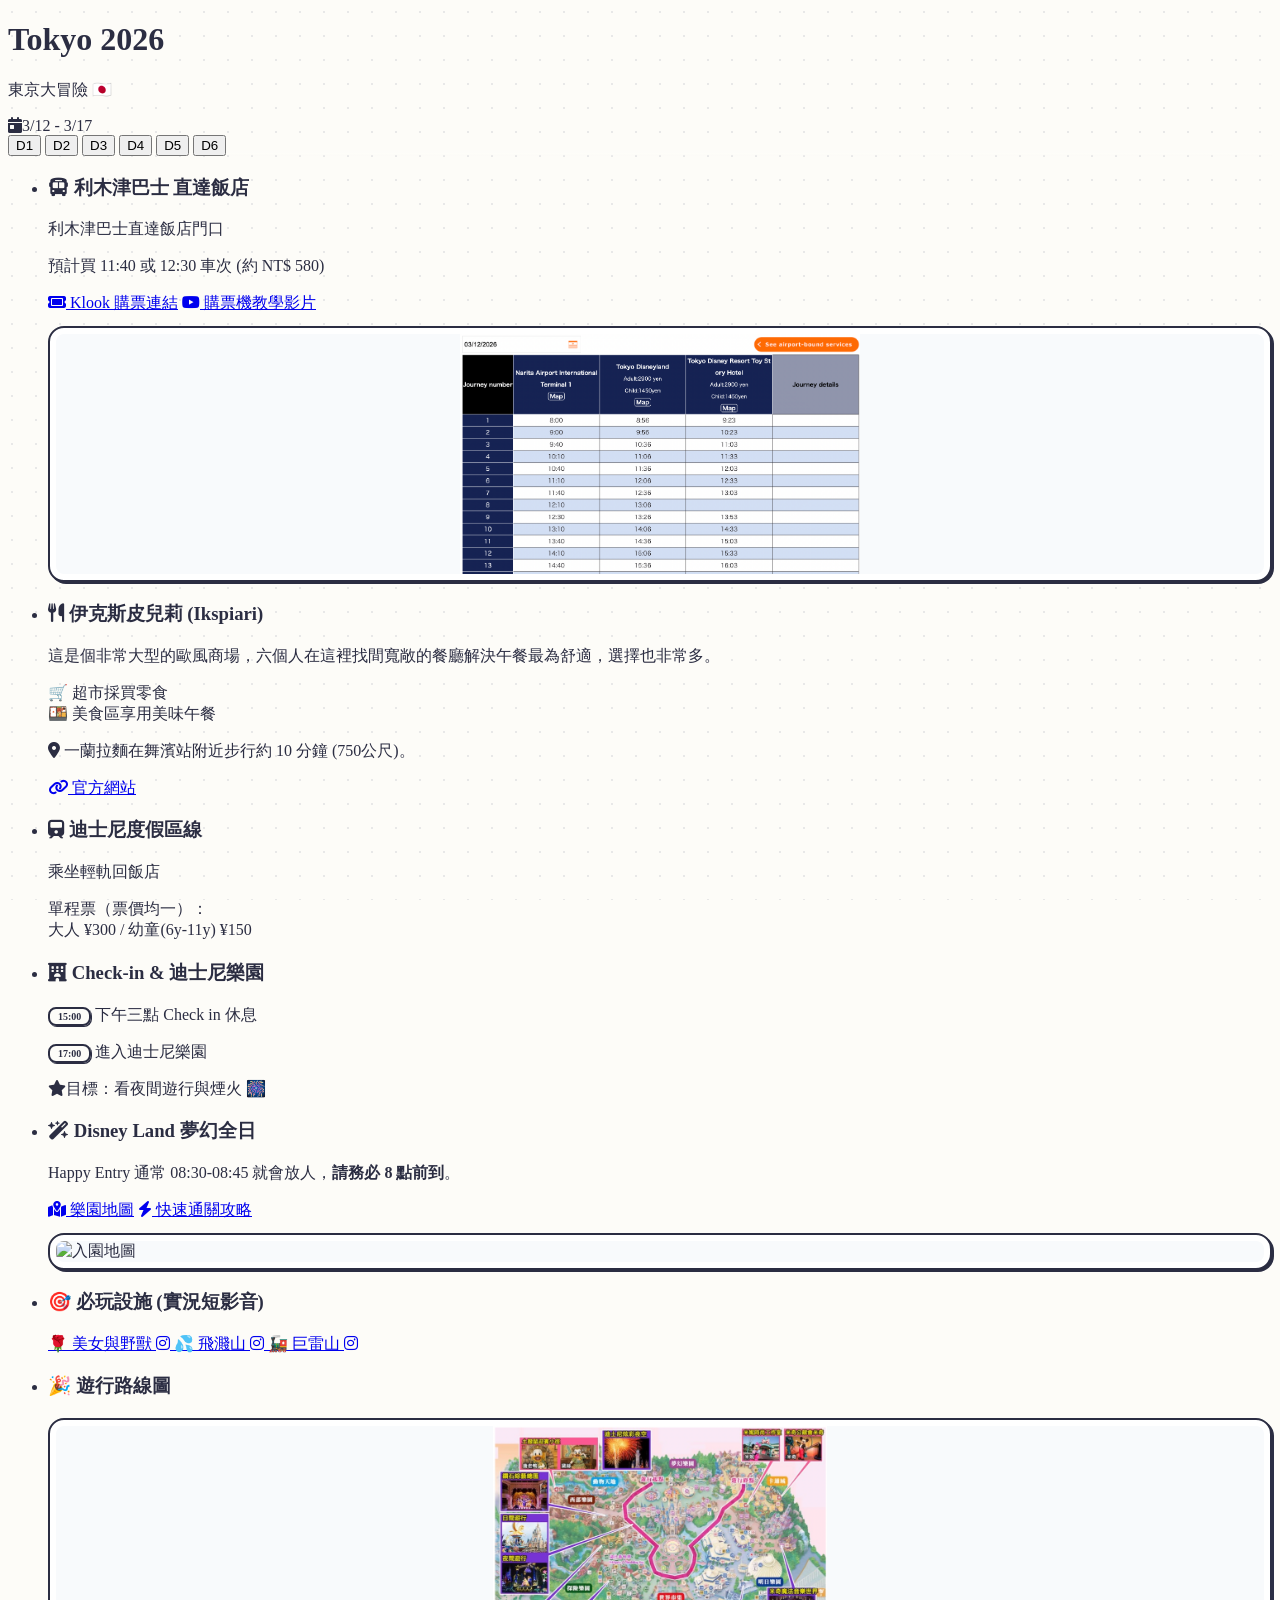
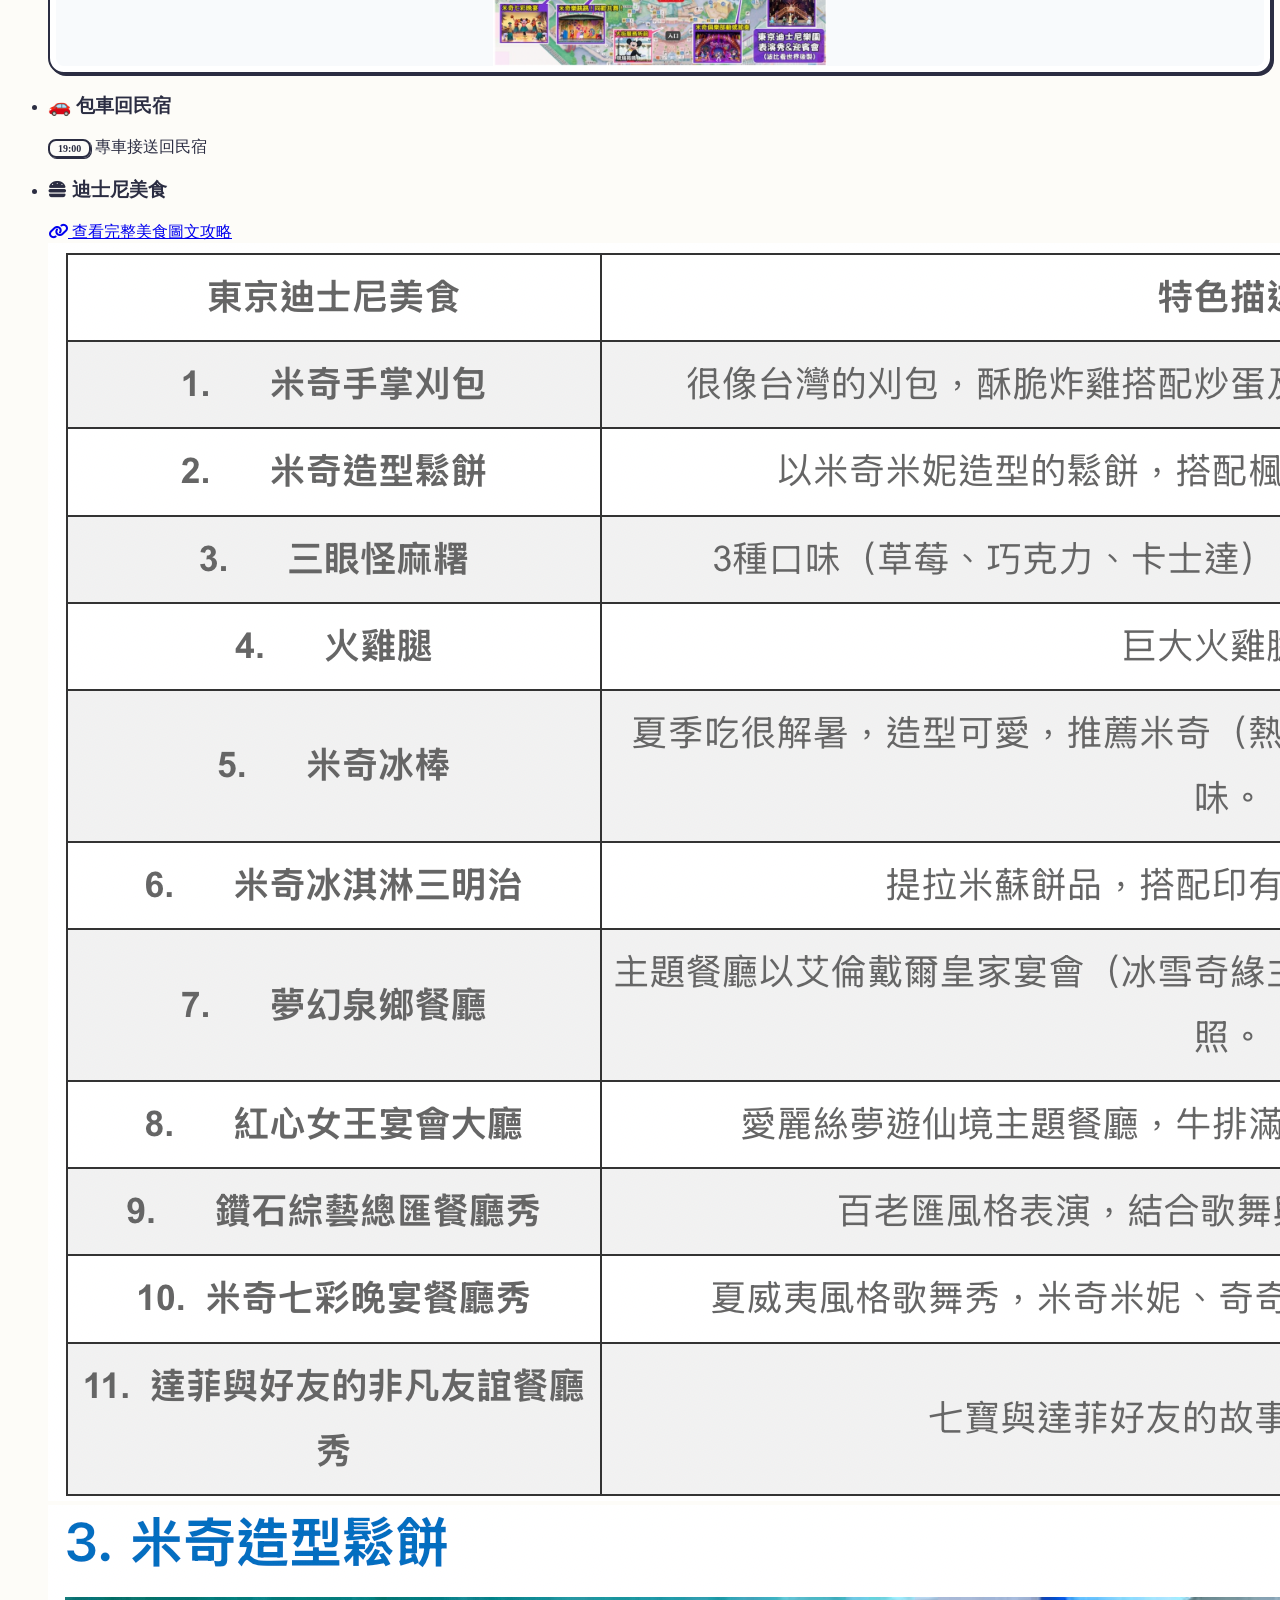
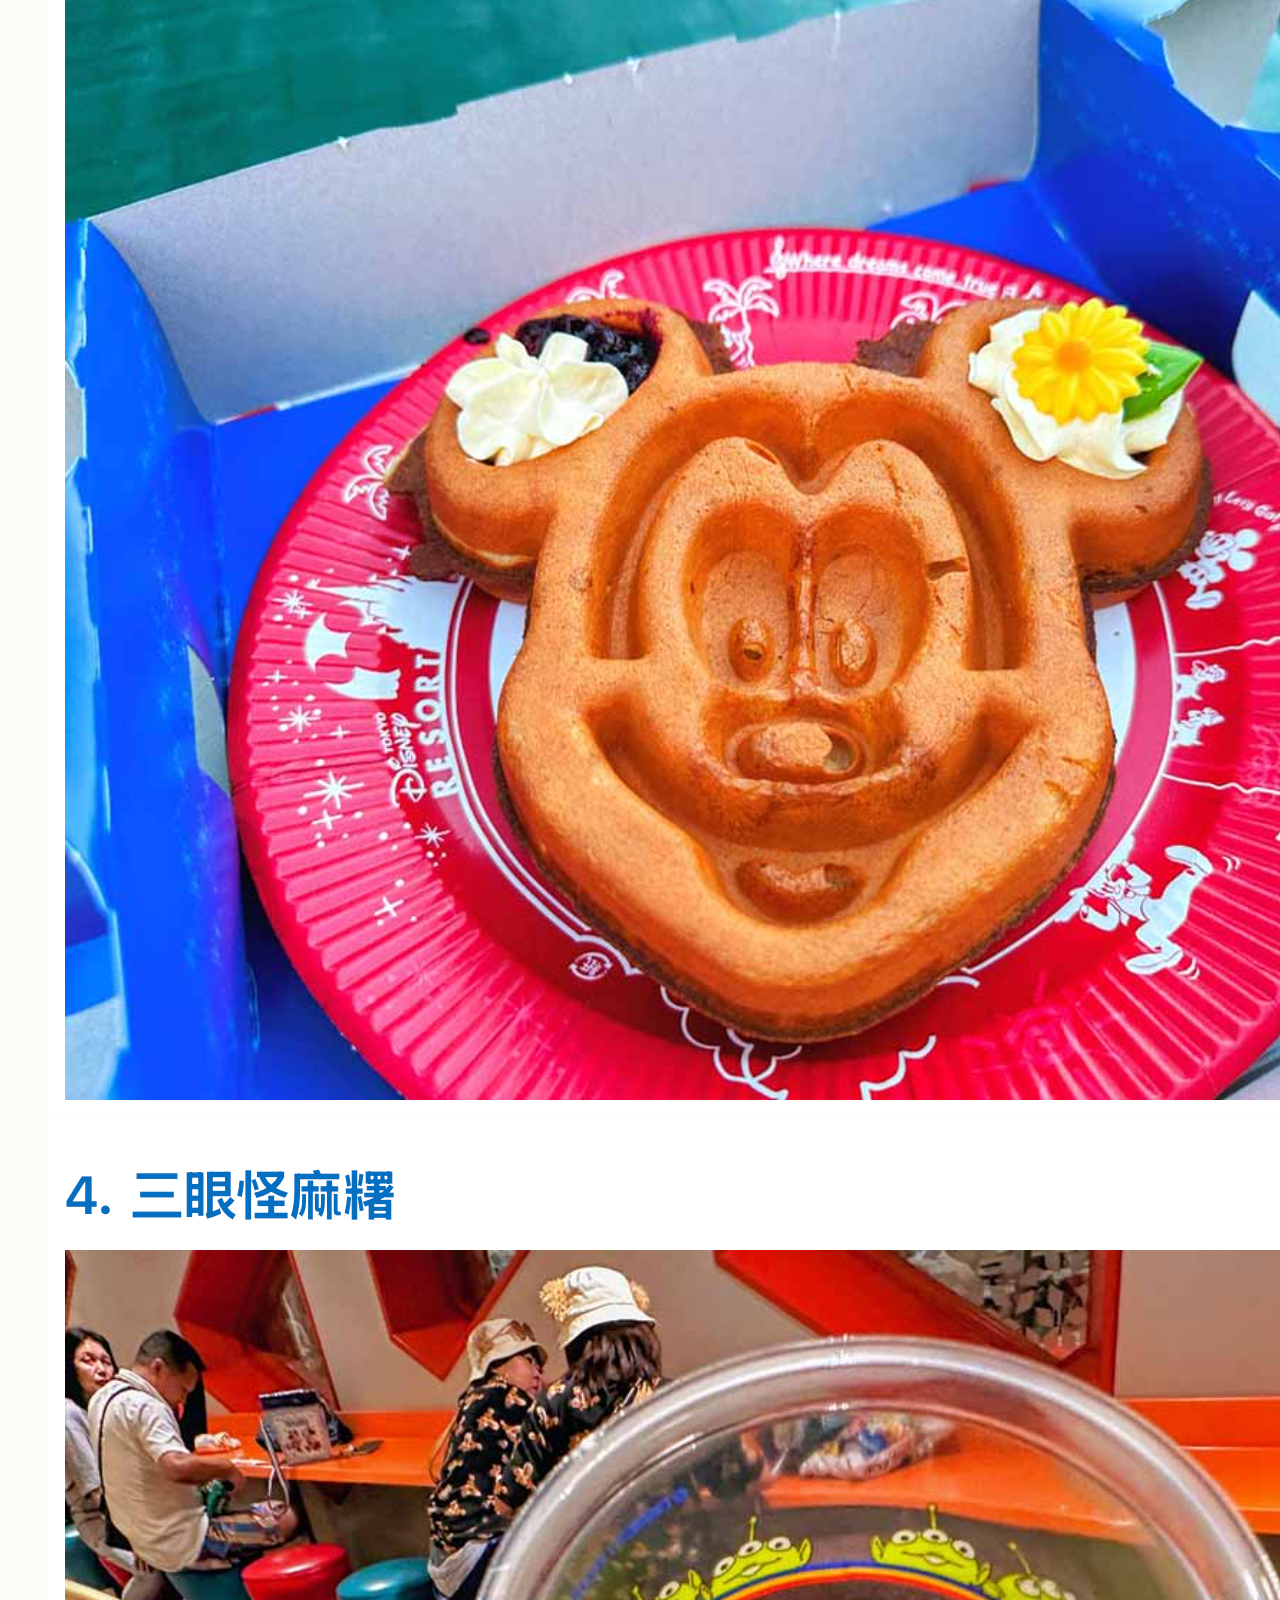
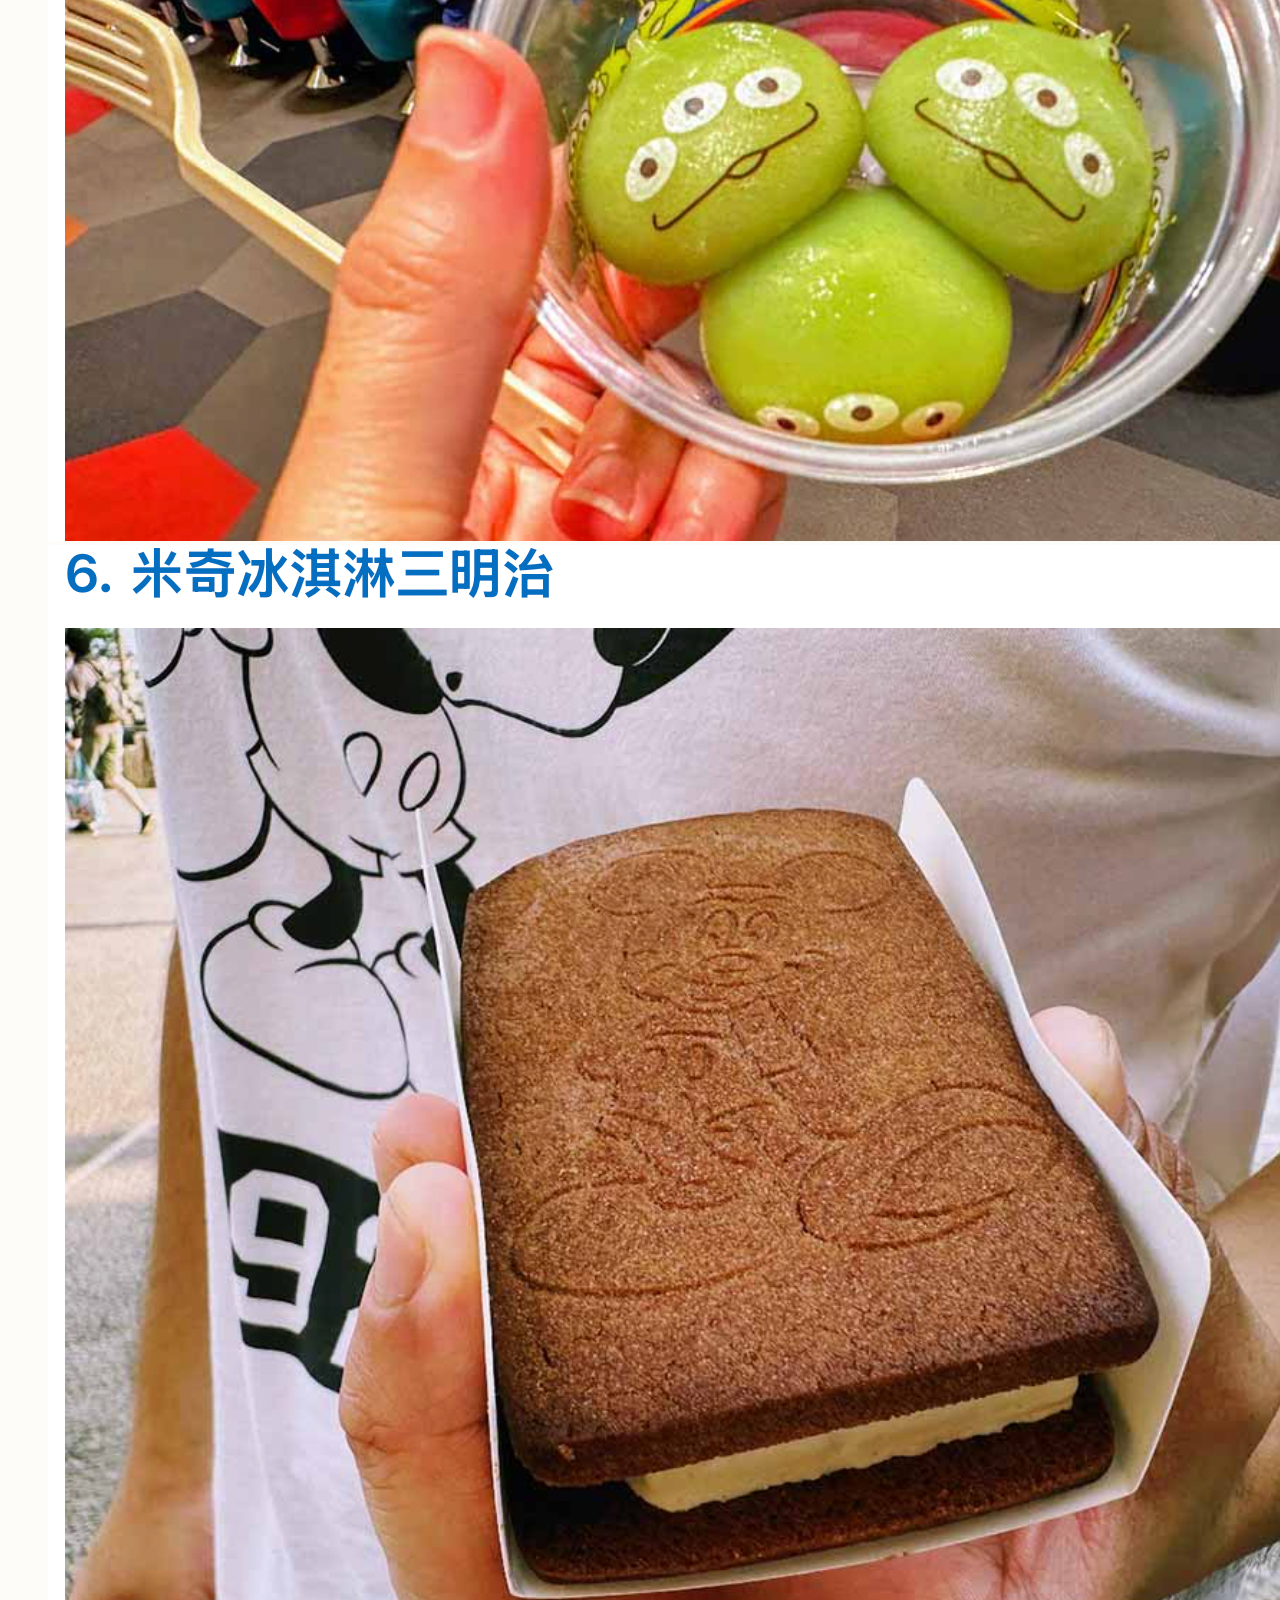
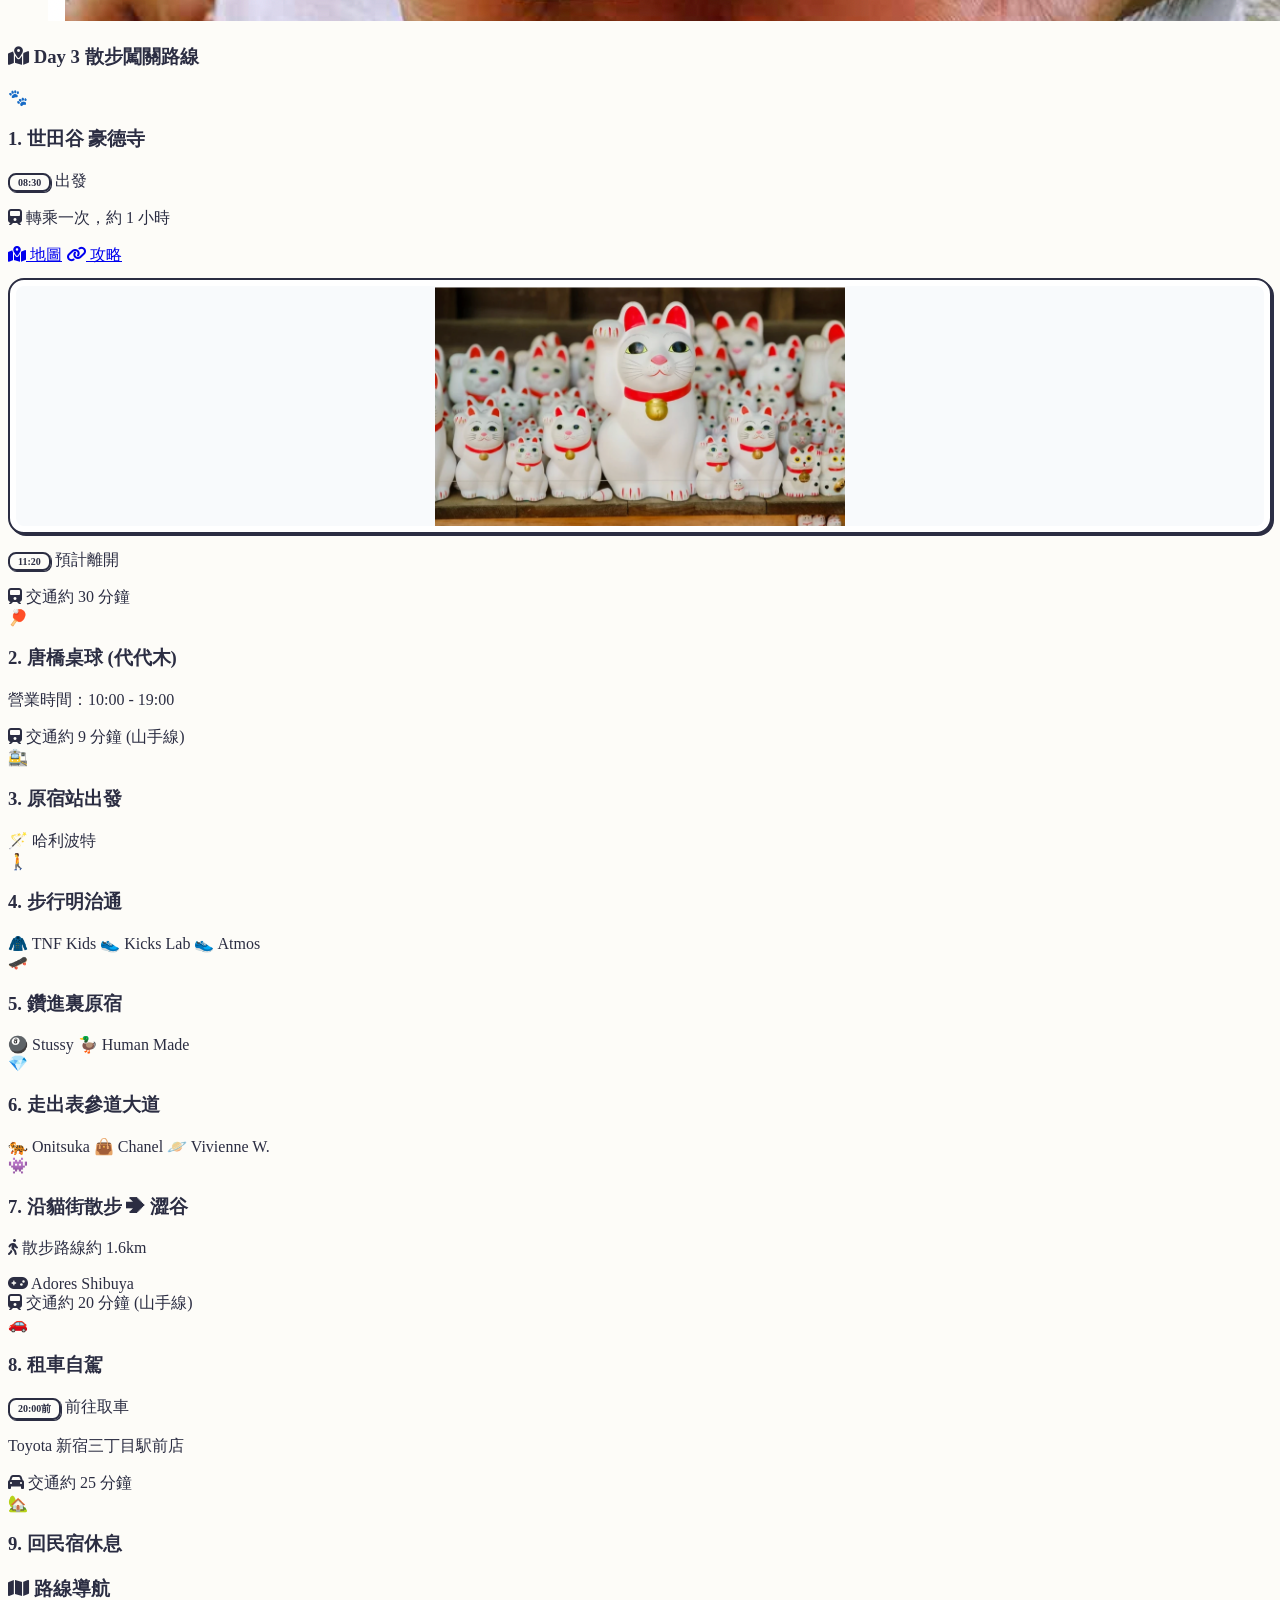
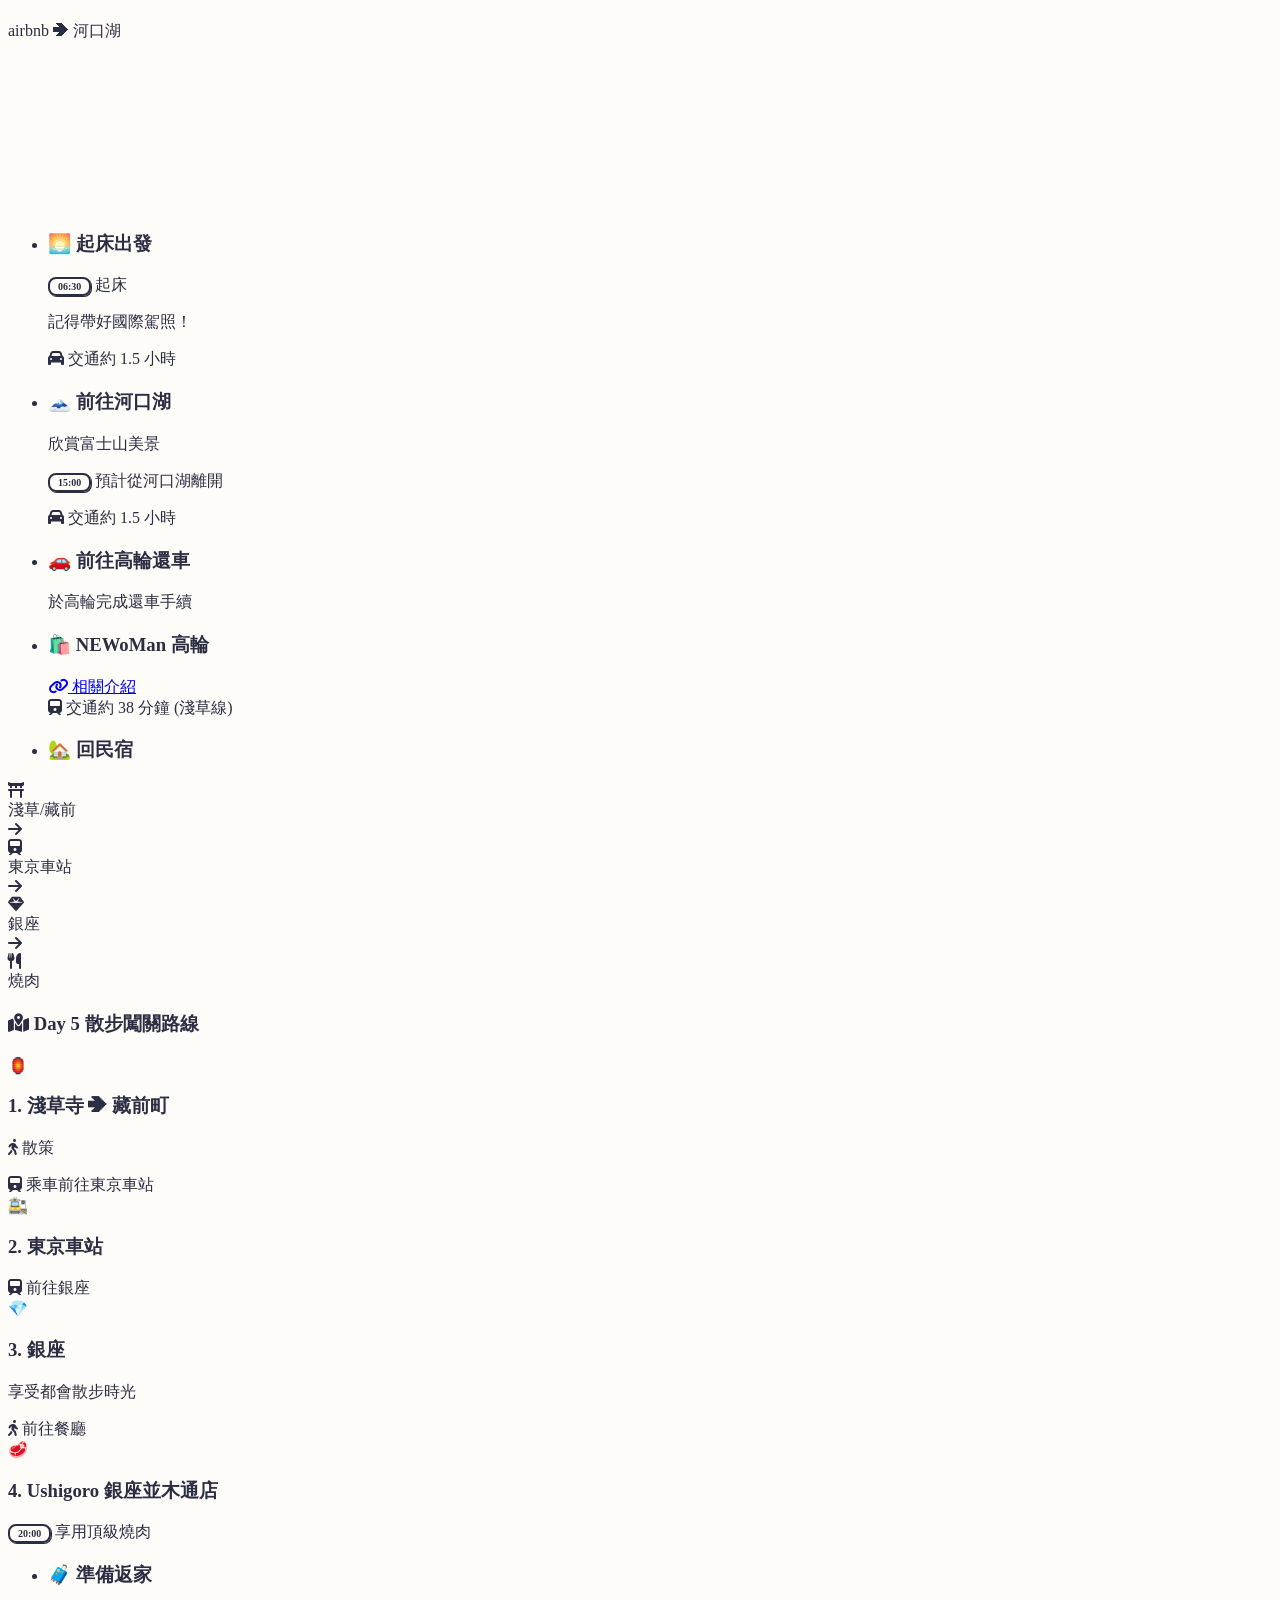
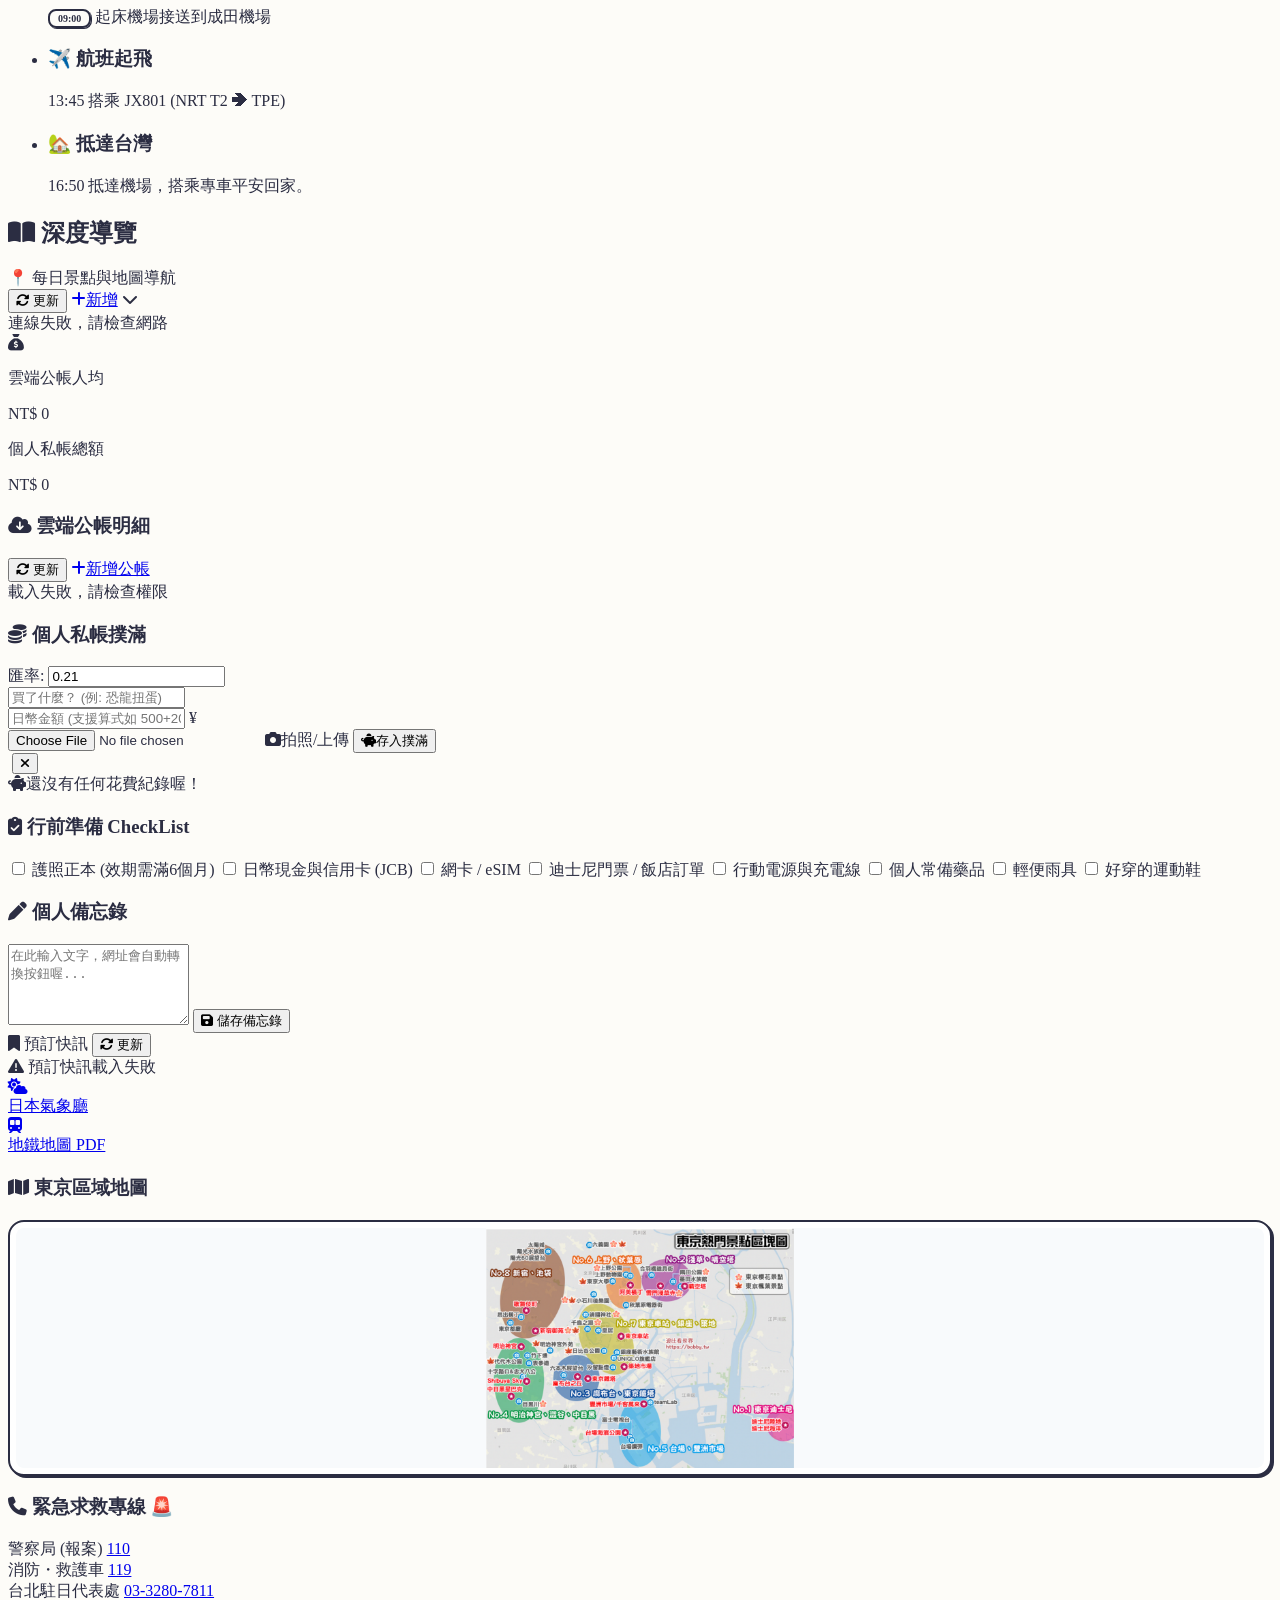
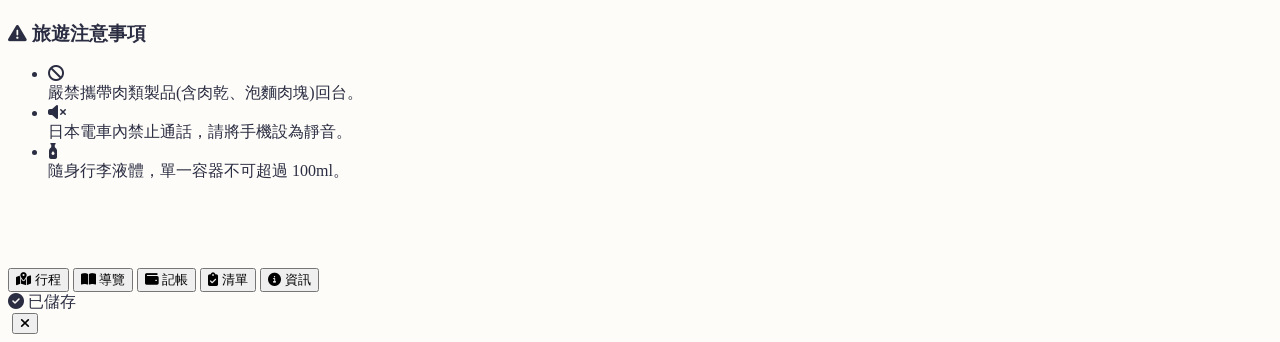
==== commit e12461fe: "kk" ====
--- a/index.html
+++ b/index.html
@@ -179,7 +179,6 @@
             <div class="absolute left-[31px] top-[70px] bottom-[40px] w-1.5 bg-draw-ink rounded-full"></div>
             
             <div class="space-y-6 relative z-10 text-left ml-8">
-                
                 <div class="relative">
                     <div class="absolute -left-[35px] top-1 w-7 h-7 bg-white border-2 border-draw-ink rounded-full flex items-center justify-center text-sm shadow-sm z-20">🐾</div>
                     <div class="bg-white border-2 border-draw-ink rounded-xl p-3 shadow-sm ml-2 relative">
@@ -216,7 +215,7 @@
 
                 <div class="relative flex items-center -mt-2 mb-[-8px]">
                     <div class="absolute -left-[25.5px] w-2.5 h-2.5 rounded-full bg-draw-blue border-2 border-white z-10 shadow-sm"></div>
-                    <span class="text-[10px] font-bold text-draw-blue bg-blue-50 px-2 py-1 rounded-lg border border-blue-200 shadow-sm relative z-10 ml-0.5">
+                    <span class="text-[10px] font-bold text-draw-blue bg-blue-50 px-2.5 py-1 rounded-lg border border-blue-200 shadow-sm relative z-10 ml-0.5">
                         <i class="fa-solid fa-train mr-1"></i> 交通約 9 分鐘 (山手線)
                     </span>
                 </div>
@@ -284,7 +283,7 @@
 
                 <div class="relative flex items-center -mt-2 mb-[-8px]">
                     <div class="absolute -left-[25.5px] w-2.5 h-2.5 rounded-full bg-draw-blue border-2 border-white z-10 shadow-sm"></div>
-                    <span class="text-[10px] font-bold text-draw-blue bg-blue-50 px-2 py-1 rounded-lg border border-blue-200 shadow-sm relative z-10 ml-0.5">
+                    <span class="text-[10px] font-bold text-draw-blue bg-blue-50 px-2.5 py-1 rounded-lg border border-blue-200 shadow-sm relative z-10 ml-0.5">
                         <i class="fa-solid fa-train mr-1"></i> 交通約 20 分鐘 (山手線)
                     </span>
                 </div>
@@ -301,7 +300,7 @@
 
                 <div class="relative flex items-center -mt-2 mb-[-8px]">
                     <div class="absolute -left-[25.5px] w-2.5 h-2.5 rounded-full bg-draw-blue border-2 border-white z-10 shadow-sm"></div>
-                    <span class="text-[10px] font-bold text-draw-blue bg-blue-50 px-2 py-1 rounded-lg border border-blue-200 shadow-sm relative z-10 ml-0.5">
+                    <span class="text-[10px] font-bold text-draw-blue bg-blue-50 px-2.5 py-1 rounded-lg border border-blue-200 shadow-sm relative z-10 ml-0.5">
                         <i class="fa-solid fa-car mr-1"></i> 交通約 25 分鐘
                     </span>
                 </div>
@@ -395,6 +394,17 @@
       </div>
 
       <div id="day-5" class="day-content hidden fade-in space-y-4">
+        
+        <div class="bg-white border-2 border-draw-ink shadow-solid rounded-2xl p-4 flex justify-between items-center text-center font-black text-[10px] mx-1 mb-6">
+            <div class="flex-1"><i class="fa-solid fa-torii-gate text-draw-pink text-2xl mb-1"></i><br>淺草/藏前</div>
+            <i class="fa-solid fa-arrow-right text-gray-300 mx-1"></i>
+            <div class="flex-1"><i class="fa-solid fa-train text-draw-blue text-2xl mb-1"></i><br>東京車站</div>
+            <i class="fa-solid fa-arrow-right text-gray-300 mx-1"></i>
+            <div class="flex-1"><i class="fa-solid fa-gem text-draw-green text-2xl mb-1"></i><br>銀座</div>
+            <i class="fa-solid fa-arrow-right text-gray-300 mx-1"></i>
+            <div class="flex-1"><i class="fa-solid fa-utensils text-draw-yellow text-2xl mb-1"></i><br>燒肉</div>
+        </div>
+        
         <div class="bg-green-50 border-2 border-draw-ink shadow-solid rounded-2xl p-4 mx-1 mb-4 relative overflow-hidden">
             <h3 class="font-black text-draw-ink text-sm mb-5 text-center border-b-2 border-dashed border-draw-ink pb-2">
                 <i class="fa-solid fa-map-location-dot text-draw-pink mr-1"></i> Day 5 散步闖關路線
@@ -409,17 +419,14 @@
                     <div class="bg-white border-2 border-draw-ink rounded-xl p-3 shadow-sm ml-2 relative">
                         <div class="absolute top-3 -left-[7px] w-3 h-3 bg-white border-l-2 border-b-2 border-draw-ink rotate-45"></div>
                         <h3 class="text-sm font-black text-draw-ink mb-1">1. 淺草寺 ➔ 藏前町</h3>
-                        <p class="text-[10px] font-bold text-orange-600 bg-orange-50 px-2 py-1 rounded-lg border border-orange-200 inline-block mb-2"><i class="fa-solid fa-person-walking mr-1"></i> 散策</p>
-                        <div class="flex flex-wrap gap-2">
-                            <a href="https://www.google.com/maps/search/?api=1&query=淺草寺" target="_blank" class="inline-flex items-center bg-draw-pink text-white px-2.5 py-1 rounded-lg border-2 border-draw-ink shadow-sm text-[10px] font-black click-effect"><i class="fa-solid fa-map-location-dot mr-1"></i> 淺草寺 Map</a>
-                        </div>
+                        <p class="text-[10px] font-bold text-orange-600 bg-orange-50 px-2 py-1 rounded-lg border border-orange-200 inline-block mb-1"><i class="fa-solid fa-person-walking mr-1"></i> 散策</p>
                     </div>
                 </div>
 
                 <div class="relative flex items-center -mt-2 mb-[-8px]">
                     <div class="absolute -left-[25.5px] w-2.5 h-2.5 rounded-full bg-draw-blue border-2 border-white z-10 shadow-sm"></div>
-                    <span class="text-[10px] font-bold text-draw-blue bg-blue-50 px-2 py-1 rounded-lg border border-blue-200 shadow-sm relative z-10 ml-0.5">
-                        <i class="fa-solid fa-train mr-1"></i> 轉乘前往東京車站
+                    <span class="text-[10px] font-bold text-draw-blue bg-blue-50 px-2.5 py-1 rounded-lg border border-blue-200 shadow-sm relative z-10 ml-0.5">
+                        <i class="fa-solid fa-train mr-1"></i> 乘車前往東京車站
                     </span>
                 </div>
 
@@ -427,16 +434,13 @@
                     <div class="absolute -left-[35px] top-1 w-7 h-7 bg-white border-2 border-draw-ink rounded-full flex items-center justify-center text-sm shadow-sm z-20">🚉</div>
                     <div class="bg-white border-2 border-draw-ink rounded-xl p-3 shadow-sm ml-2 relative">
                         <div class="absolute top-3 -left-[7px] w-3 h-3 bg-white border-l-2 border-b-2 border-draw-ink rotate-45"></div>
-                        <h3 class="text-sm font-black text-draw-ink mb-2">2. 東京車站</h3>
-                        <div class="flex flex-wrap gap-2">
-                            <a href="https://www.google.com/maps/search/?api=1&query=東京車站" target="_blank" class="inline-flex items-center bg-draw-green text-white px-2.5 py-1 rounded-lg border-2 border-draw-ink shadow-sm text-[10px] font-black click-effect"><i class="fa-solid fa-map-location-dot mr-1"></i> 東京車站 Map</a>
-                        </div>
+                        <h3 class="text-sm font-black text-draw-ink mb-1">2. 東京車站</h3>
                     </div>
                 </div>
 
                 <div class="relative flex items-center -mt-2 mb-[-8px]">
                     <div class="absolute -left-[25.5px] w-2.5 h-2.5 rounded-full bg-draw-blue border-2 border-white z-10 shadow-sm"></div>
-                    <span class="text-[10px] font-bold text-draw-blue bg-blue-50 px-2 py-1 rounded-lg border border-blue-200 shadow-sm relative z-10 ml-0.5">
+                    <span class="text-[10px] font-bold text-draw-blue bg-blue-50 px-2.5 py-1 rounded-lg border border-blue-200 shadow-sm relative z-10 ml-0.5">
                         <i class="fa-solid fa-train mr-1"></i> 前往銀座
                     </span>
                 </div>
@@ -446,21 +450,14 @@
                     <div class="bg-white border-2 border-draw-ink rounded-xl p-3 shadow-sm ml-2 relative">
                         <div class="absolute top-3 -left-[7px] w-3 h-3 bg-white border-l-2 border-b-2 border-draw-ink rotate-45"></div>
                         <h3 class="text-sm font-black text-draw-ink mb-1.5">3. 銀座</h3>
-                        <p class="text-[10px] font-bold text-draw-muted mb-2">精品名店巡禮</p>
-                        <div class="flex flex-wrap gap-1.5 text-[9px] font-bold mb-2">
-                            <span class="bg-pink-50 text-pink-800 border border-draw-ink px-1.5 py-0.5 rounded shadow-sm">Chanel</span>
-                            <span class="bg-yellow-100 text-yellow-800 border border-draw-ink px-1.5 py-0.5 rounded shadow-sm">Vivienne W.</span>
-                            <span class="bg-green-100 text-green-800 border border-draw-ink px-1.5 py-0.5 rounded shadow-sm">Human Made</span>
-                            <span class="bg-blue-100 text-blue-800 border border-draw-ink px-1.5 py-0.5 rounded shadow-sm">Rolex</span>
-                        </div>
-                        <a href="https://www.google.com/maps/search/?api=1&query=銀座" target="_blank" class="inline-flex items-center bg-draw-yellow text-draw-ink px-2.5 py-1 rounded-lg border-2 border-draw-ink shadow-sm text-[10px] font-black click-effect"><i class="fa-solid fa-map-location-dot mr-1"></i> 銀座 Map</a>
+                        <p class="text-[10px] font-bold text-draw-muted">享受都會散步時光</p>
                     </div>
                 </div>
 
                 <div class="relative flex items-center -mt-2 mb-[-8px]">
                     <div class="absolute -left-[25.5px] w-2.5 h-2.5 rounded-full bg-draw-blue border-2 border-white z-10 shadow-sm"></div>
-                    <span class="text-[10px] font-bold text-draw-blue bg-blue-50 px-2 py-1 rounded-lg border border-blue-200 shadow-sm relative z-10 ml-0.5">
-                        <i class="fa-solid fa-person-walking mr-1"></i> 步行前往餐廳
+                    <span class="text-[10px] font-bold text-draw-blue bg-blue-50 px-2.5 py-1 rounded-lg border border-blue-200 shadow-sm relative z-10 ml-0.5">
+                        <i class="fa-solid fa-person-walking mr-1"></i> 前往餐廳
                     </span>
                 </div>
 
@@ -559,7 +556,7 @@
                 匯率: <input type="number" id="rate-input" value="0.21" step="0.001" class="w-16 px-1 py-0.5 border-2 border-draw-ink rounded-md text-center bg-gray-50 outline-none">
             </div>
         </div>
-        <input type="text" id="exp-name" placeholder="買了什麼？ (例: 恐恐扭蛋)" class="w-full bg-gray-50 border-2 border-draw-ink rounded-xl p-3.5 text-sm font-bold outline-none focus:bg-white transition-colors">
+        <input type="text" id="exp-name" placeholder="買了什麼？ (例: 恐龍扭蛋)" class="w-full bg-gray-50 border-2 border-draw-ink rounded-xl p-3.5 text-sm font-bold outline-none focus:bg-white transition-colors">
         <div class="relative">
           <input type="text" id="exp-jpy" placeholder="日幣金額 (支援算式如 500+200*3)" class="w-full bg-gray-50 border-2 border-draw-ink rounded-xl p-3.5 text-sm font-bold outline-none focus:bg-white transition-colors pr-10">
           <span class="absolute right-4 top-4 font-black text-draw-pink text-base">¥</span>
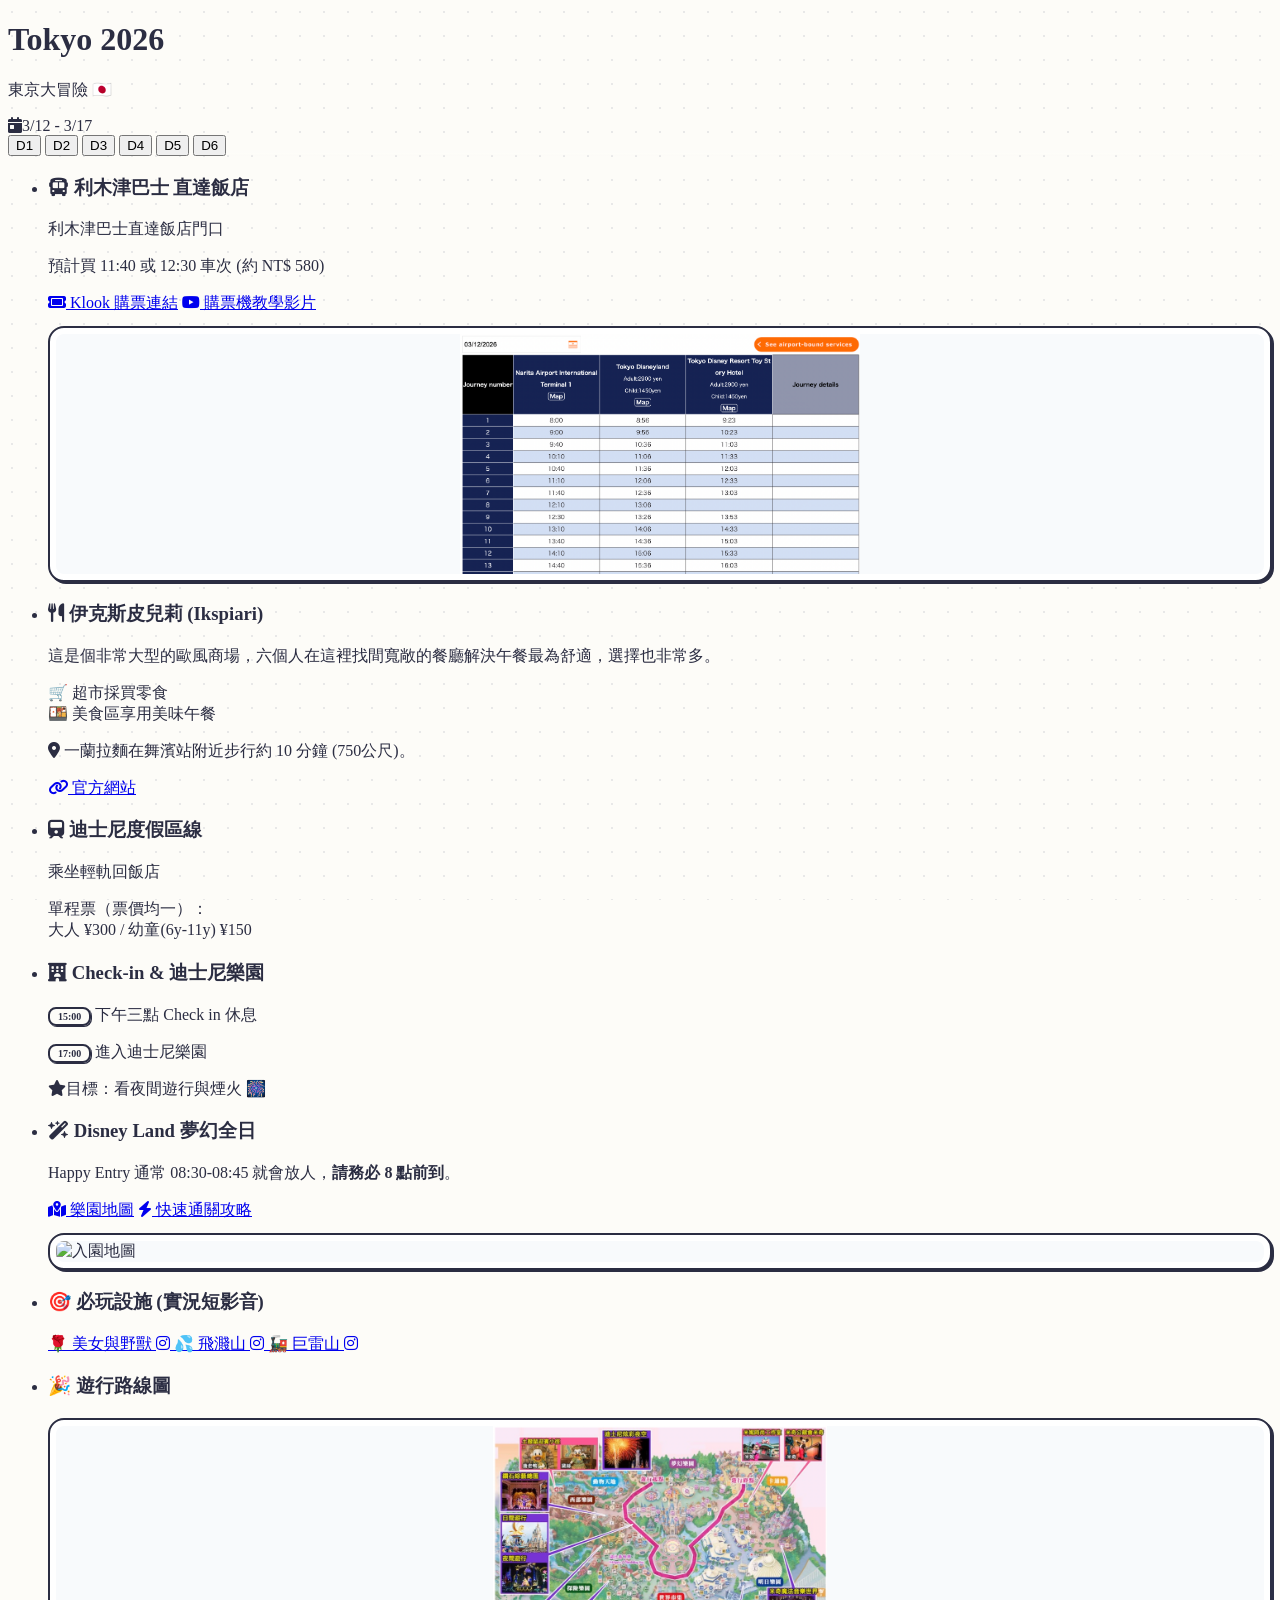
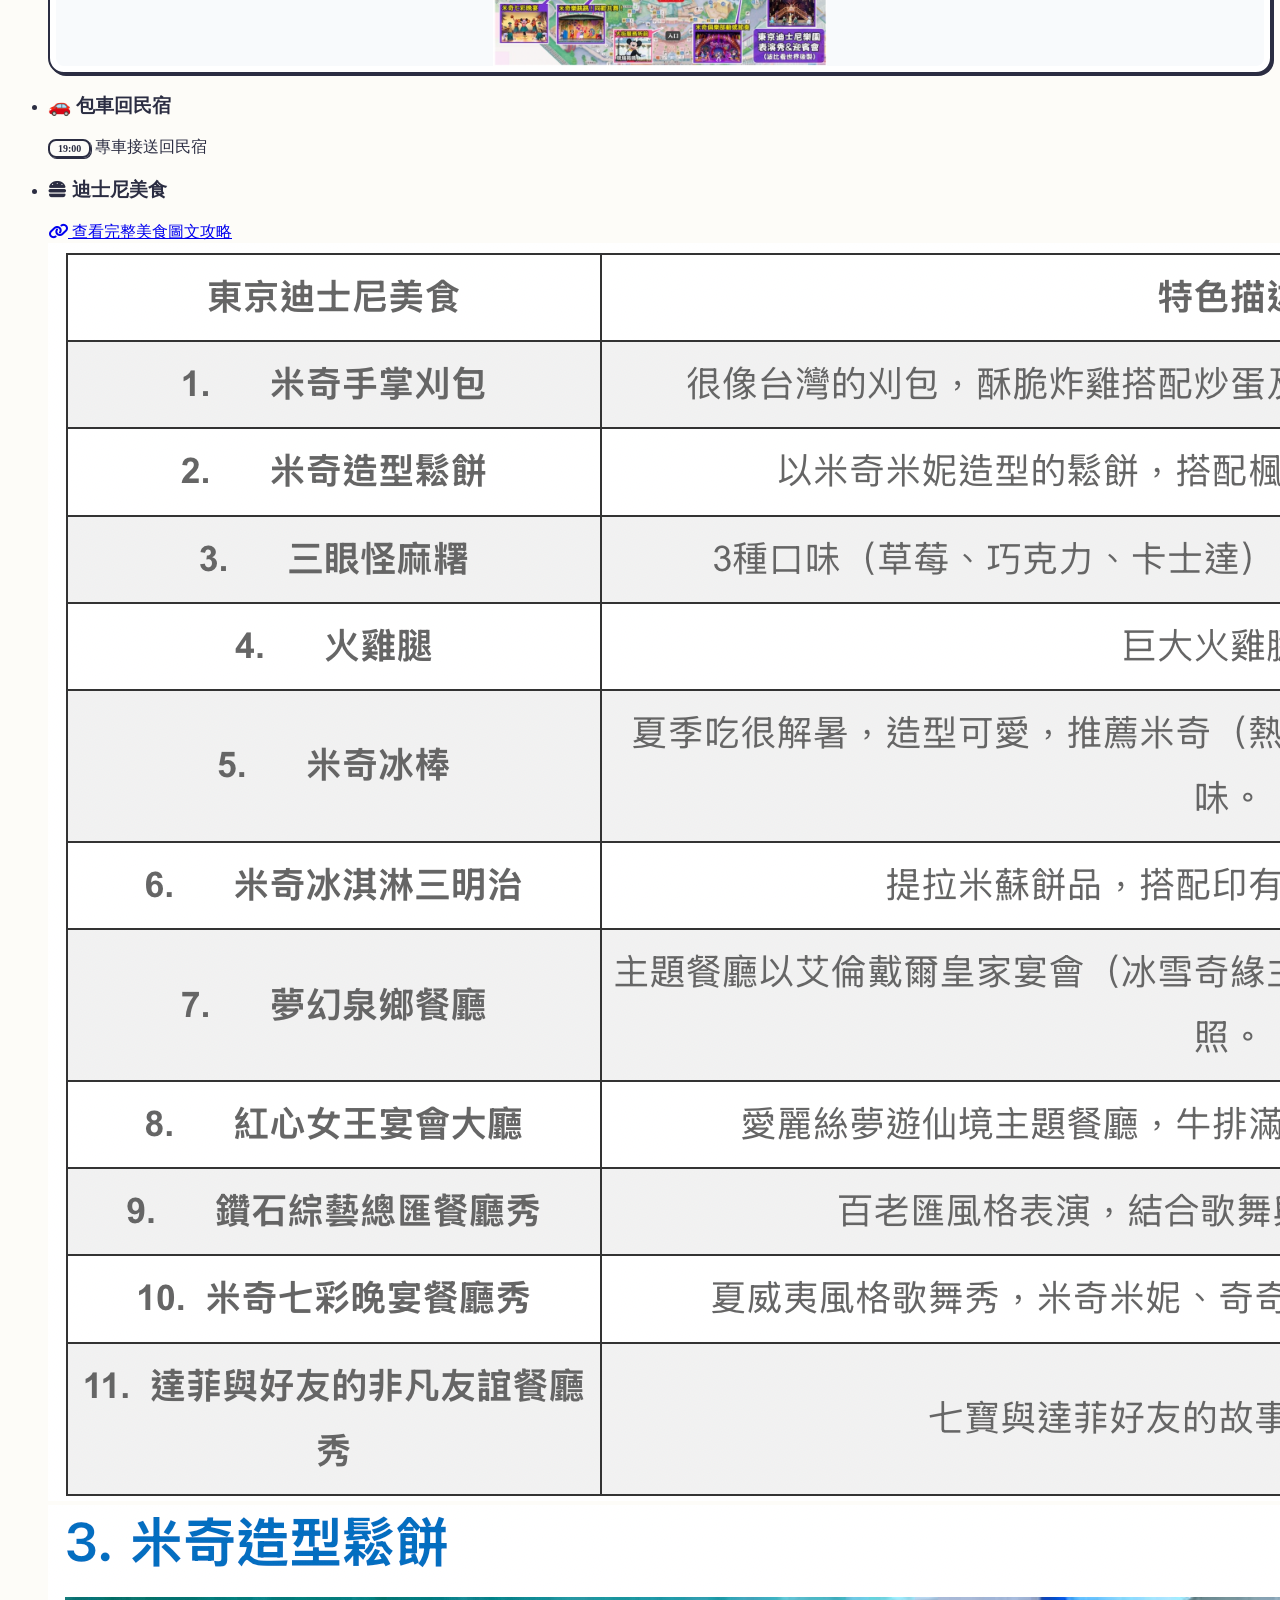
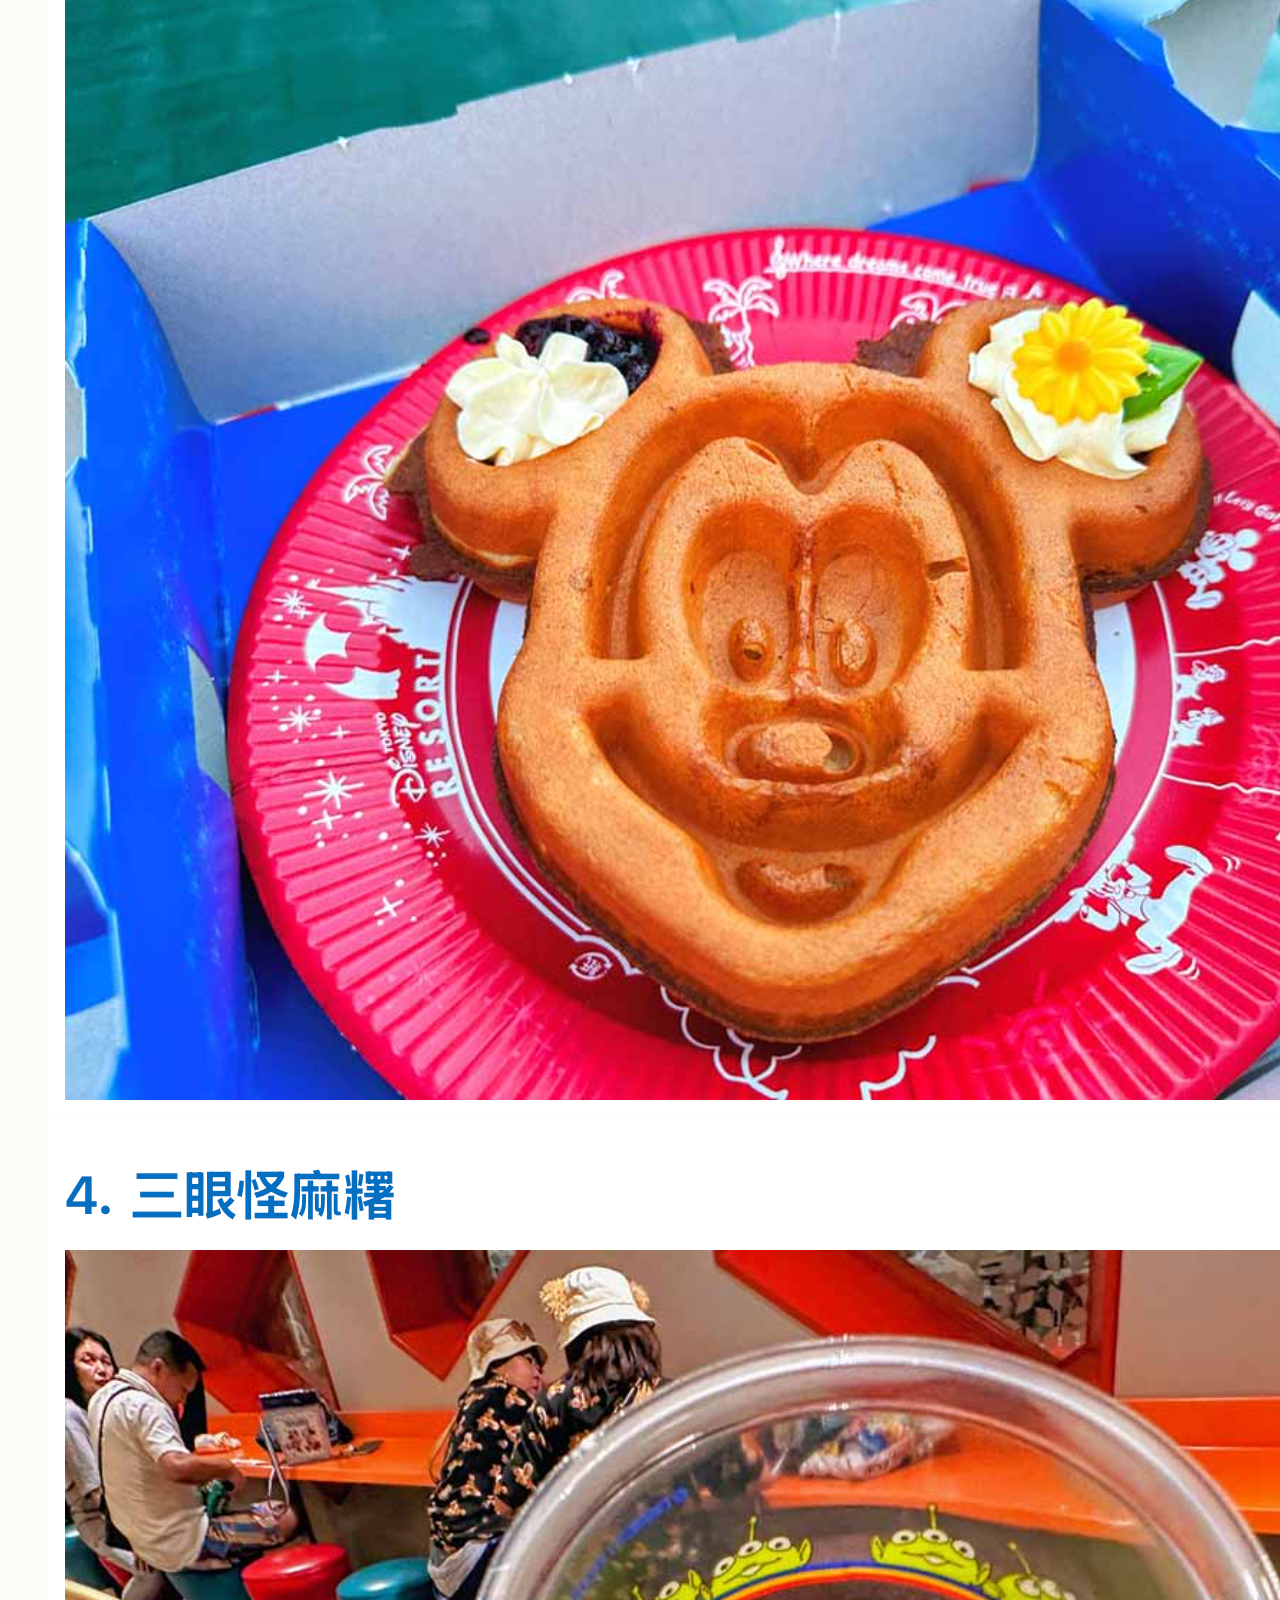
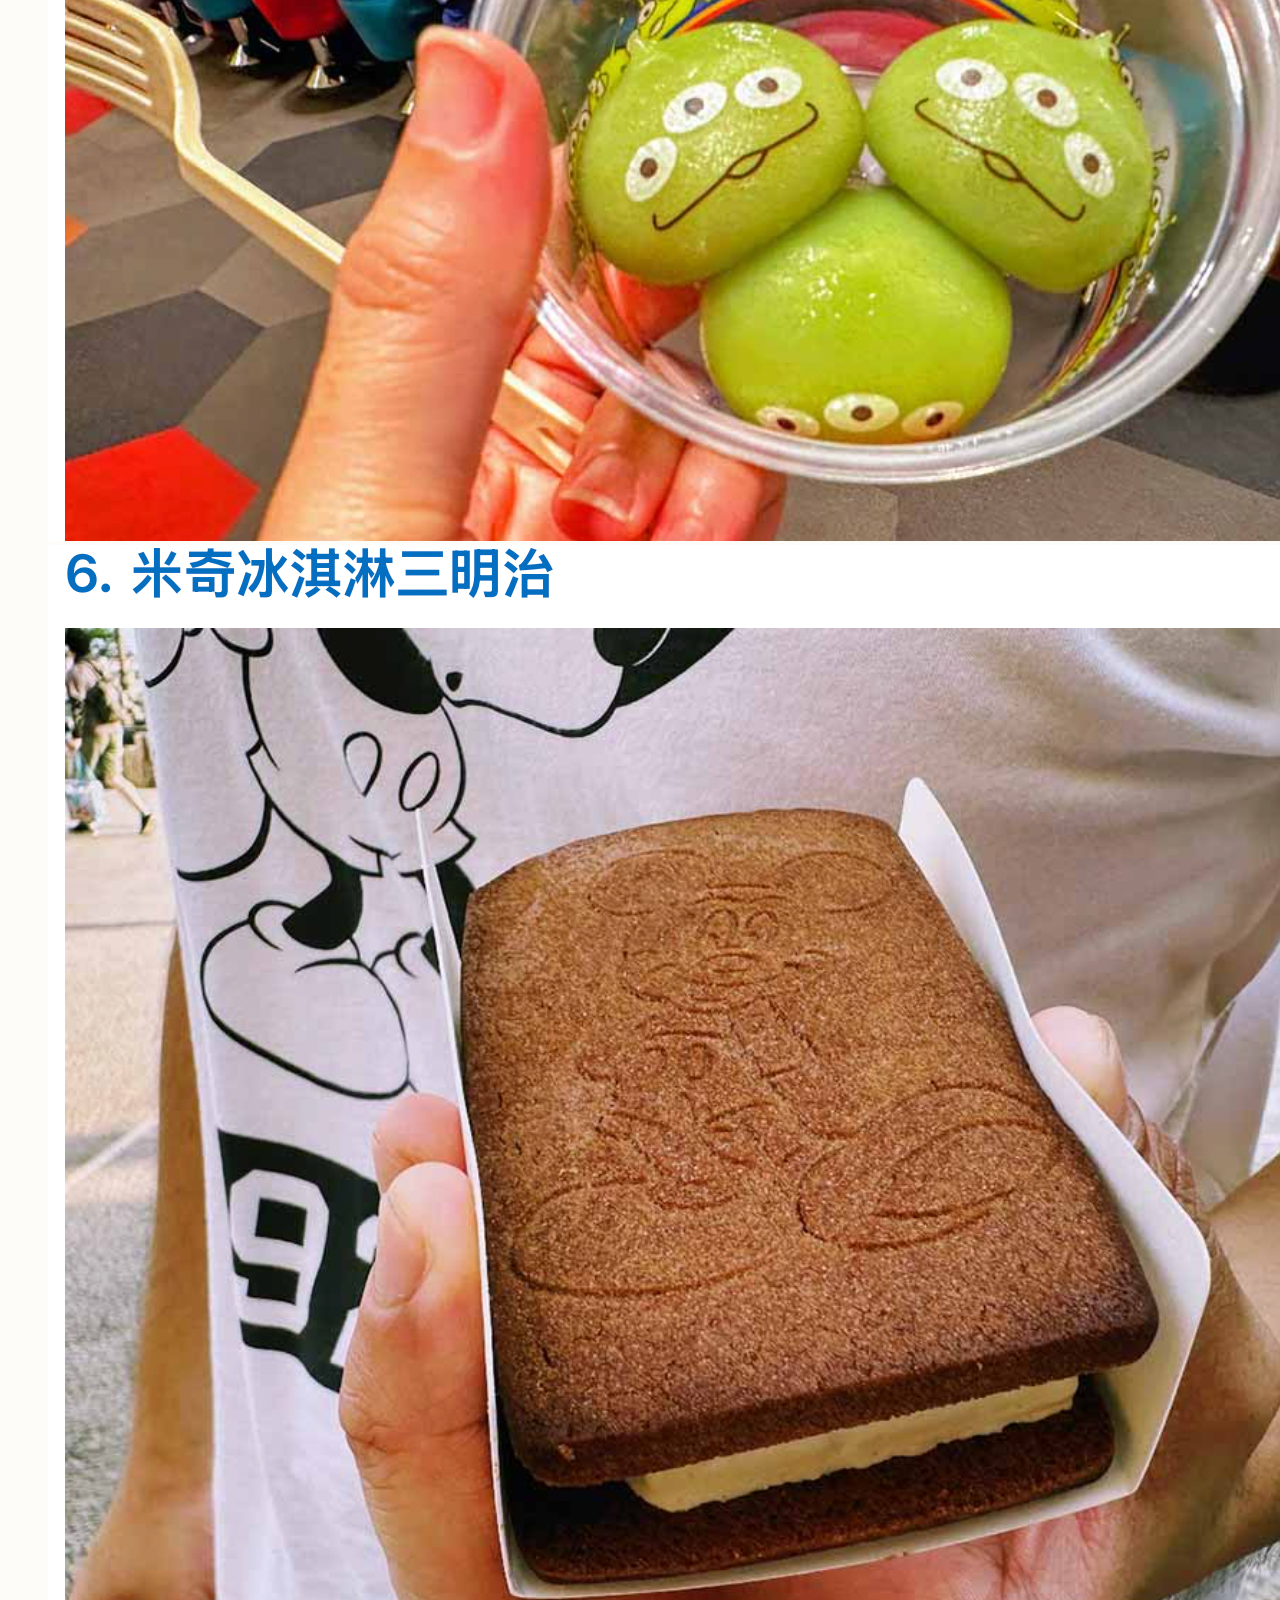
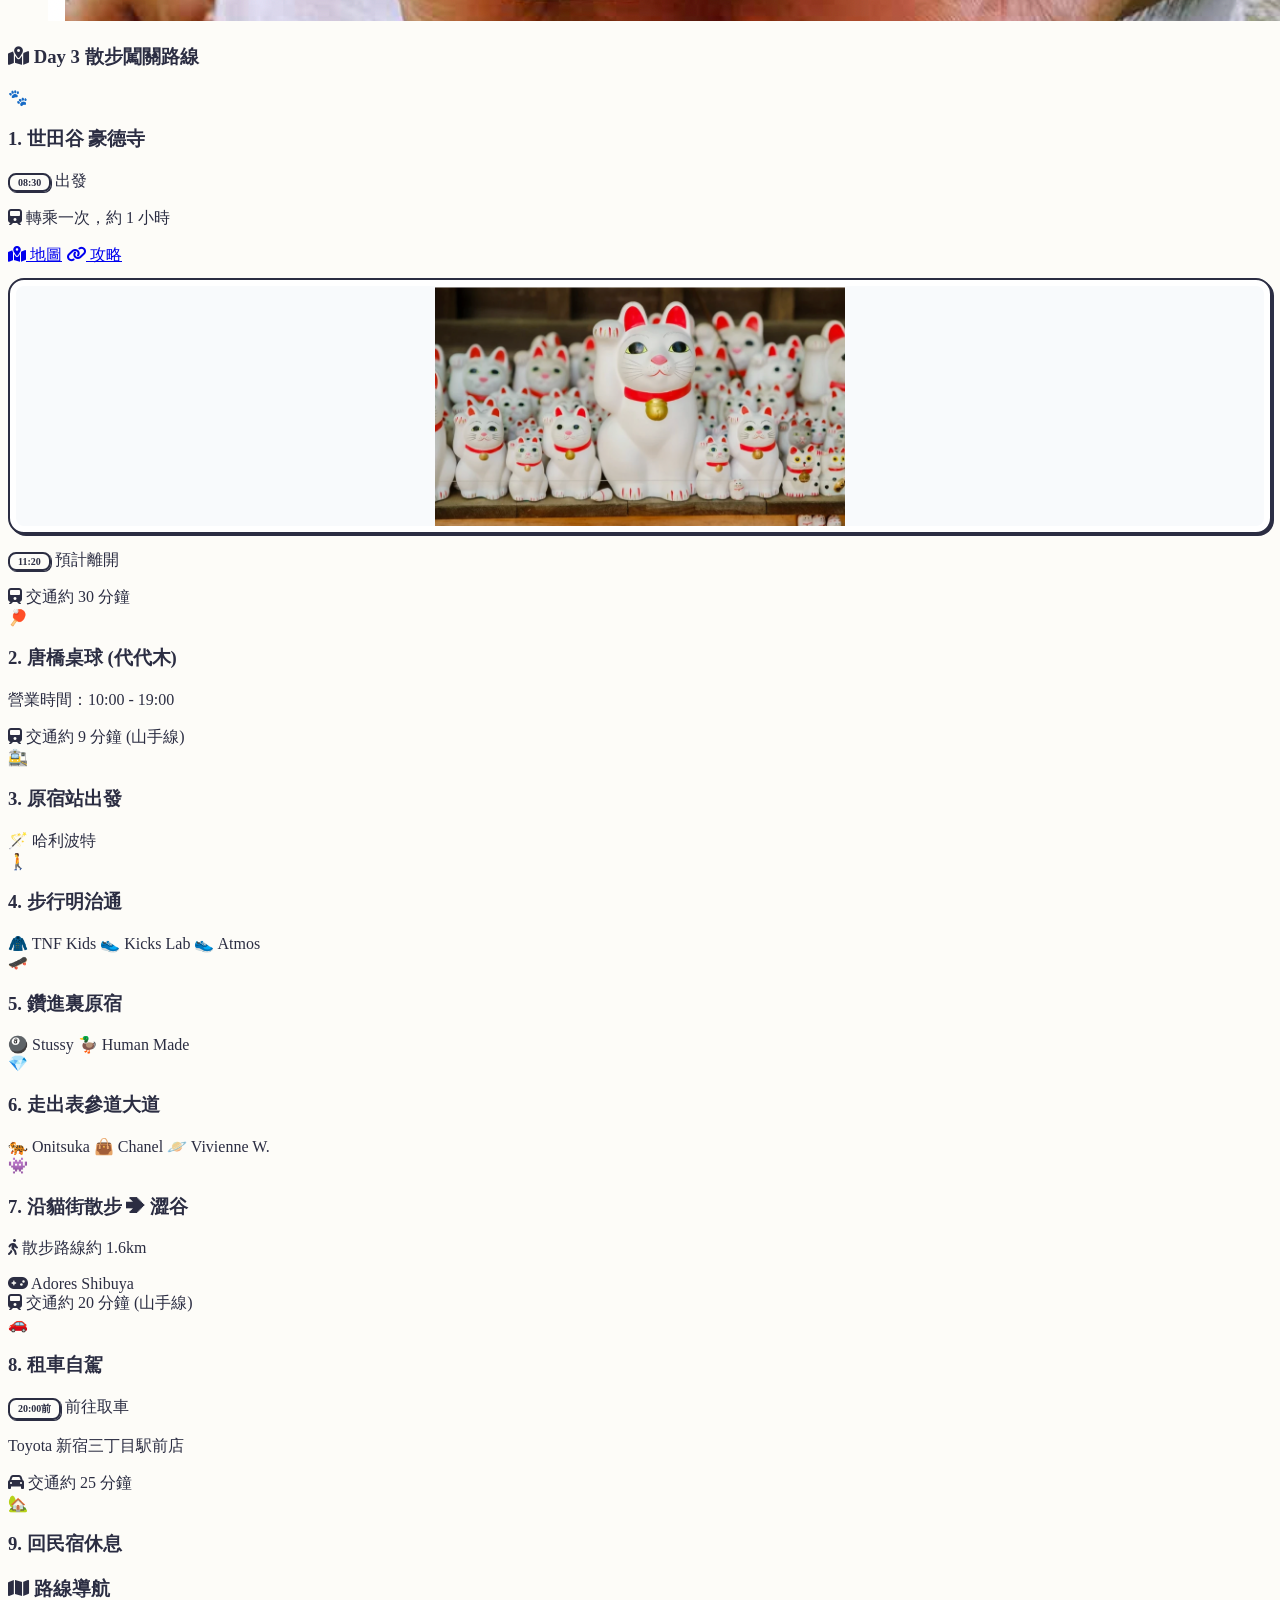
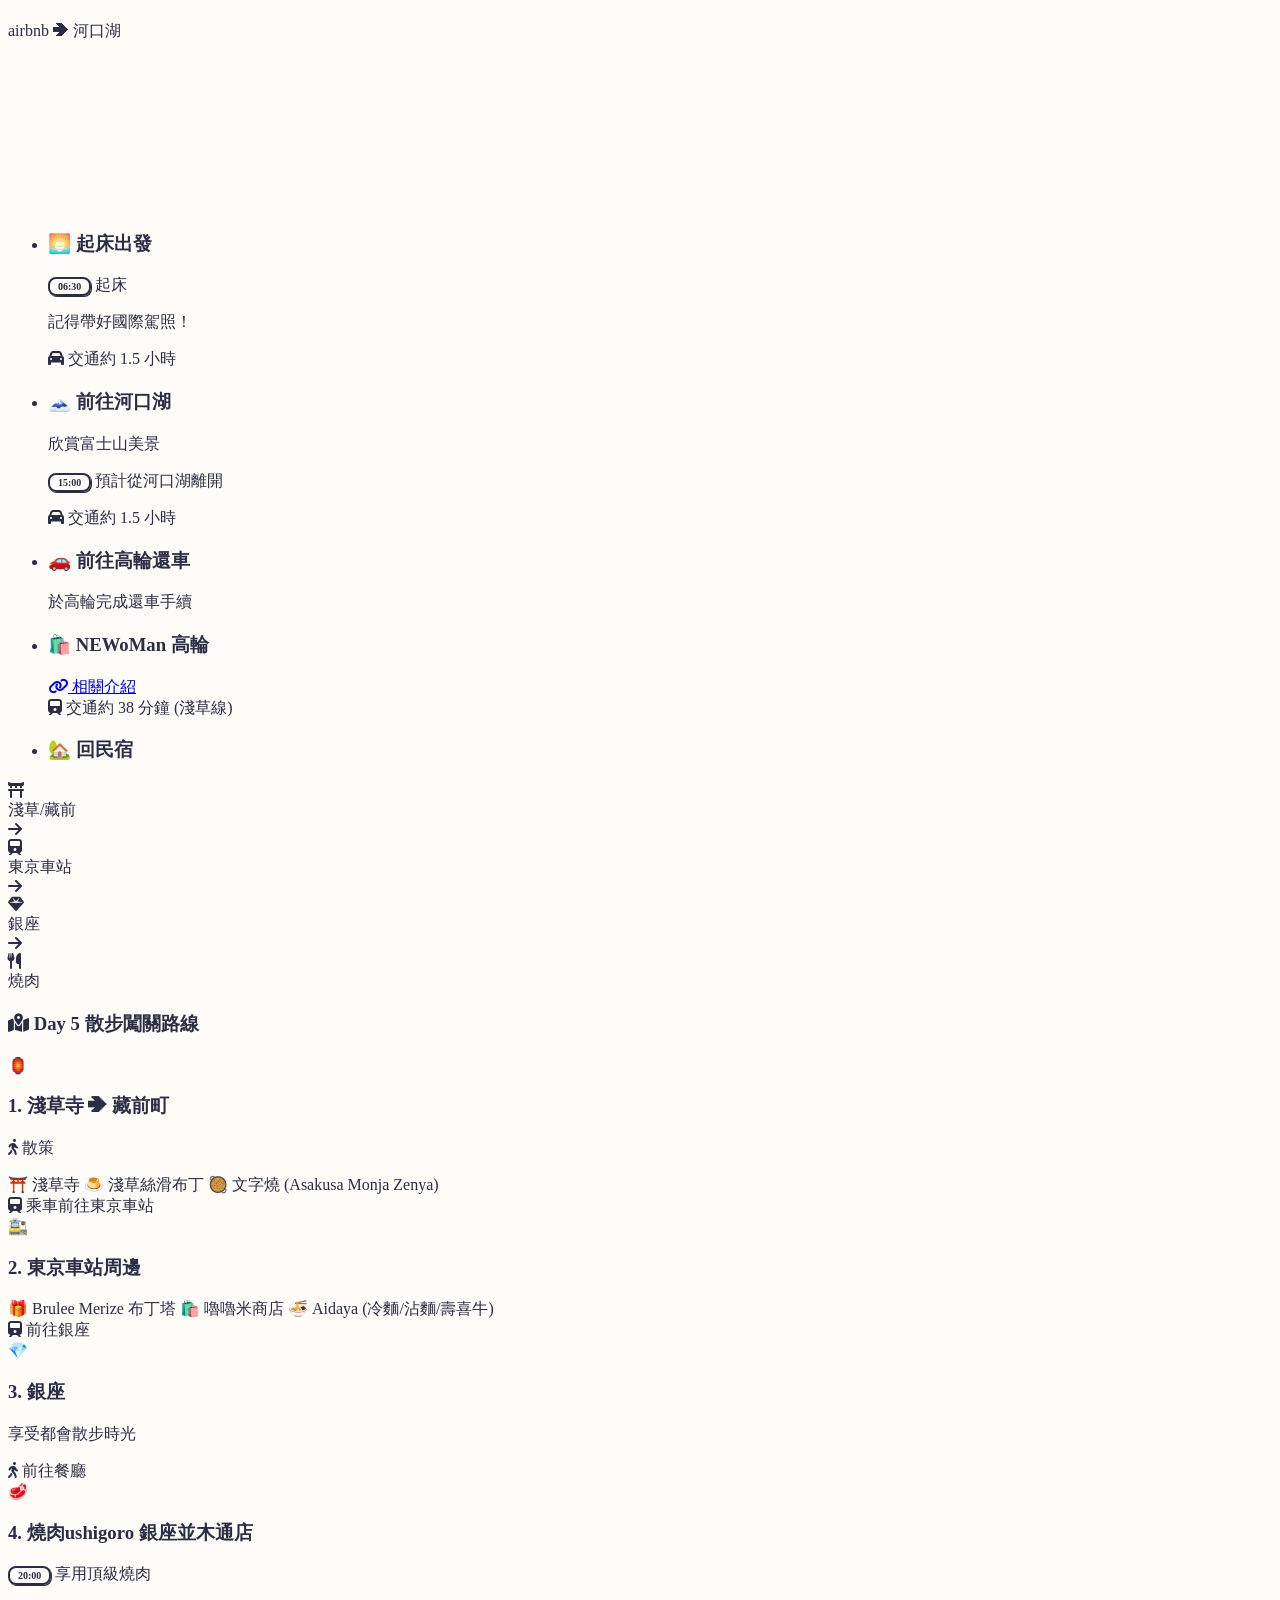
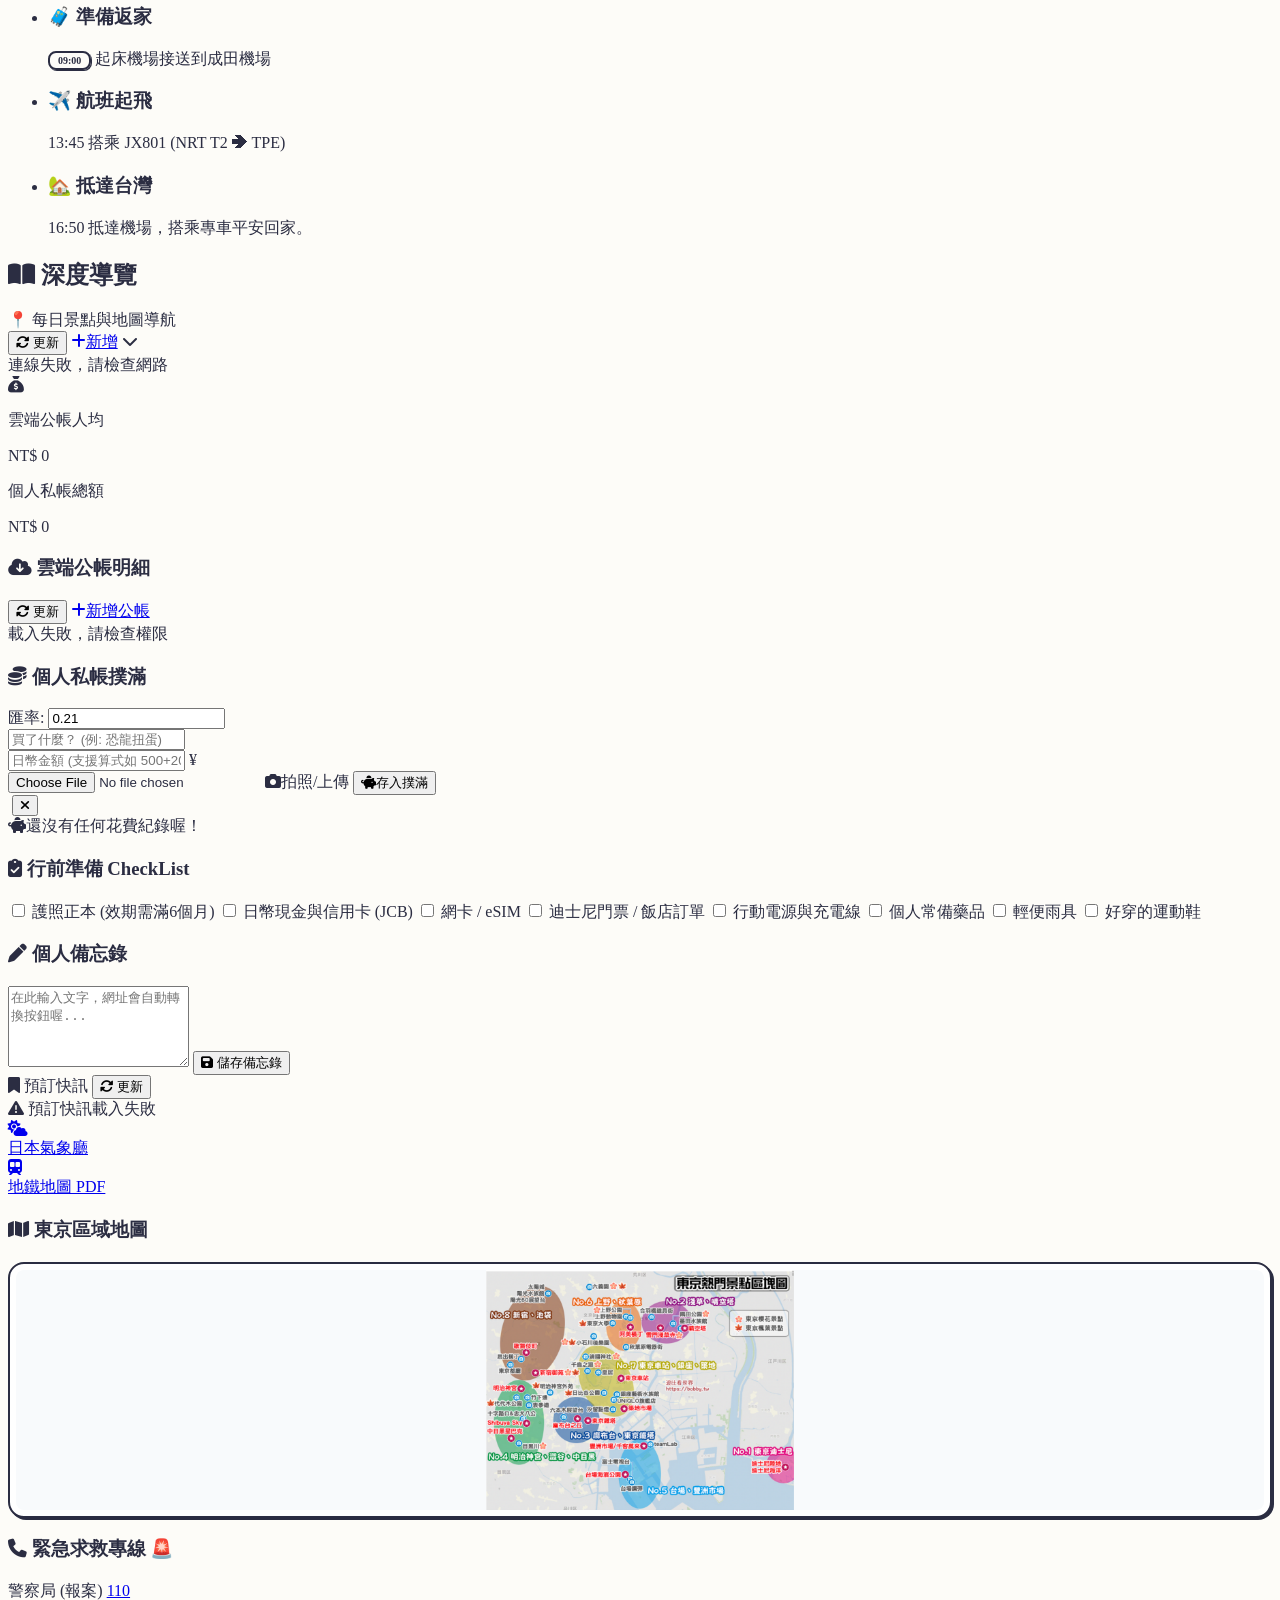
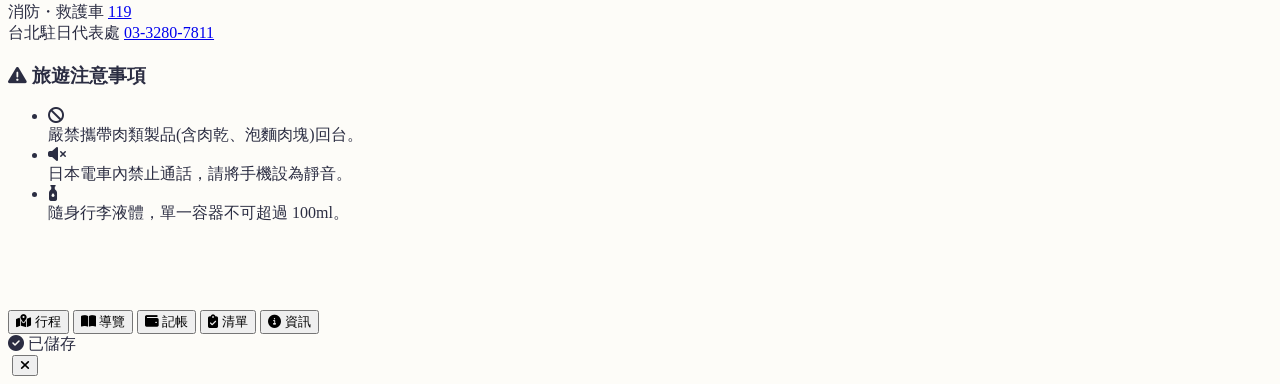
==== commit ea527540: "kk" ====
--- a/index.html
+++ b/index.html
@@ -419,7 +419,13 @@
                     <div class="bg-white border-2 border-draw-ink rounded-xl p-3 shadow-sm ml-2 relative">
                         <div class="absolute top-3 -left-[7px] w-3 h-3 bg-white border-l-2 border-b-2 border-draw-ink rotate-45"></div>
                         <h3 class="text-sm font-black text-draw-ink mb-1">1. 淺草寺 ➔ 藏前町</h3>
-                        <p class="text-[10px] font-bold text-orange-600 bg-orange-50 px-2 py-1 rounded-lg border border-orange-200 inline-block mb-1"><i class="fa-solid fa-person-walking mr-1"></i> 散策</p>
+                        <p class="text-[10px] font-bold text-orange-600 bg-orange-50 px-2 py-1 rounded-lg border border-orange-200 inline-block mb-2"><i class="fa-solid fa-person-walking mr-1"></i> 散策</p>
+                        
+                        <div class="flex flex-wrap gap-1.5 mt-1 text-[9px] font-bold">
+                            <span class="bg-draw-pink text-white border border-draw-ink px-1.5 py-0.5 rounded shadow-sm">⛩️ 淺草寺</span>
+                            <span class="bg-yellow-50 text-yellow-800 border border-draw-ink px-1.5 py-0.5 rounded shadow-sm">🍮 淺草絲滑布丁</span>
+                            <span class="bg-yellow-50 text-yellow-800 border border-draw-ink px-1.5 py-0.5 rounded shadow-sm">🥘 文字燒 (Asakusa Monja Zenya)</span>
+                        </div>
                     </div>
                 </div>
 
@@ -434,7 +440,12 @@
                     <div class="absolute -left-[35px] top-1 w-7 h-7 bg-white border-2 border-draw-ink rounded-full flex items-center justify-center text-sm shadow-sm z-20">🚉</div>
                     <div class="bg-white border-2 border-draw-ink rounded-xl p-3 shadow-sm ml-2 relative">
                         <div class="absolute top-3 -left-[7px] w-3 h-3 bg-white border-l-2 border-b-2 border-draw-ink rotate-45"></div>
-                        <h3 class="text-sm font-black text-draw-ink mb-1">2. 東京車站</h3>
+                        <h3 class="text-sm font-black text-draw-ink mb-1.5">2. 東京車站周邊</h3>
+                        <div class="flex flex-wrap gap-1.5 mt-1 text-[9px] font-bold">
+                            <span class="bg-pink-50 text-pink-800 border border-draw-ink px-1.5 py-0.5 rounded shadow-sm">🎁 Brulee Merize 布丁塔</span>
+                            <span class="bg-blue-50 text-blue-800 border border-draw-ink px-1.5 py-0.5 rounded shadow-sm">🛍️ 嚕嚕米商店</span>
+                            <span class="bg-yellow-50 text-yellow-800 border border-draw-ink px-1.5 py-0.5 rounded shadow-sm">🍜 Aidaya (冷麵/沾麵/壽喜牛)</span>
+                        </div>
                     </div>
                 </div>
 
@@ -465,7 +476,7 @@
                     <div class="absolute -left-[35px] top-1 w-7 h-7 bg-draw-ink text-white border-2 border-draw-ink rounded-full flex items-center justify-center text-sm shadow-sm z-20">🥩</div>
                     <div class="bg-white border-2 border-draw-ink rounded-xl p-3 shadow-solid-sm ml-2 relative">
                         <div class="absolute top-3 -left-[7px] w-3 h-3 bg-white border-l-2 border-b-2 border-draw-ink rotate-45"></div>
-                        <h3 class="text-sm font-black text-draw-ink mb-1">4. Ushigoro 銀座並木通店</h3>
+                        <h3 class="text-sm font-black text-draw-ink mb-1">4. 燒肉ushigoro 銀座並木通店</h3>
                         <p class="text-xs font-bold text-draw-muted mb-1"><span class="day-marker bg-draw-ink text-white">20:00</span> 享用頂級燒肉</p>
                     </div>
                 </div>
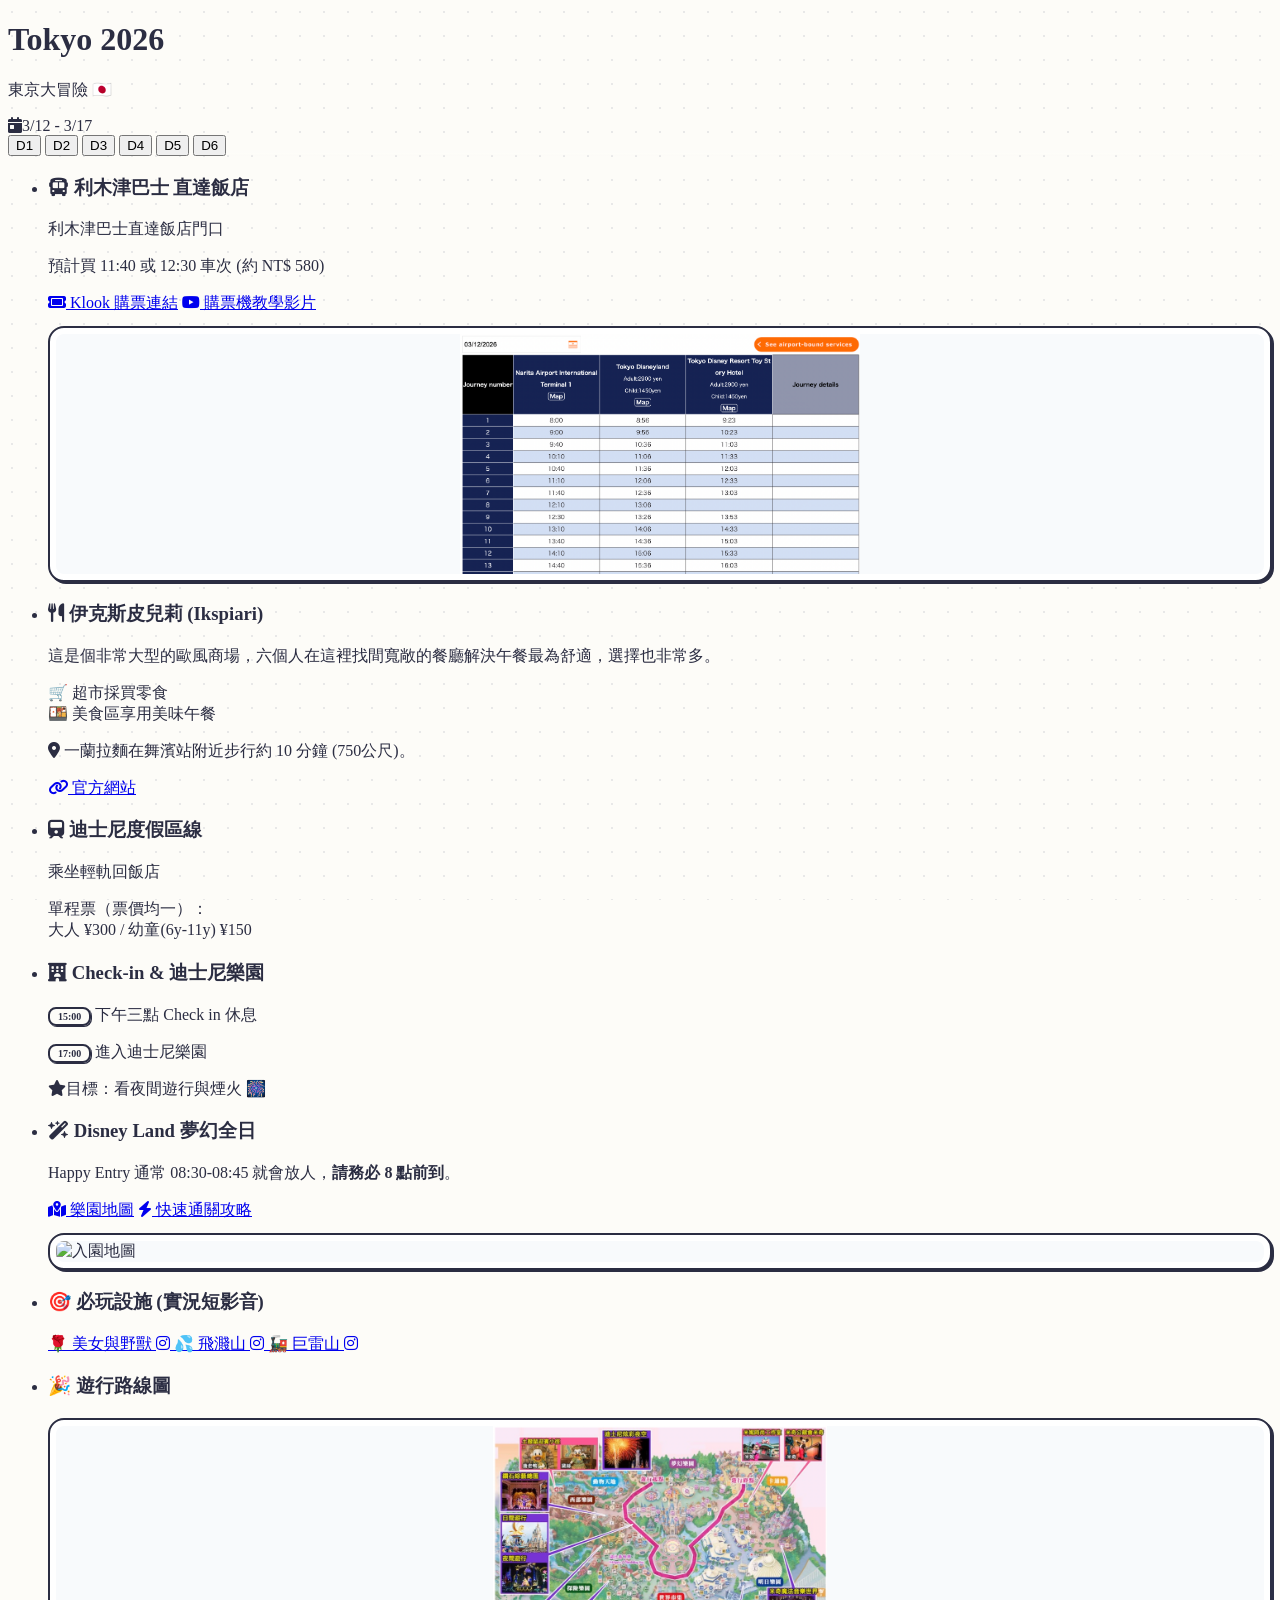
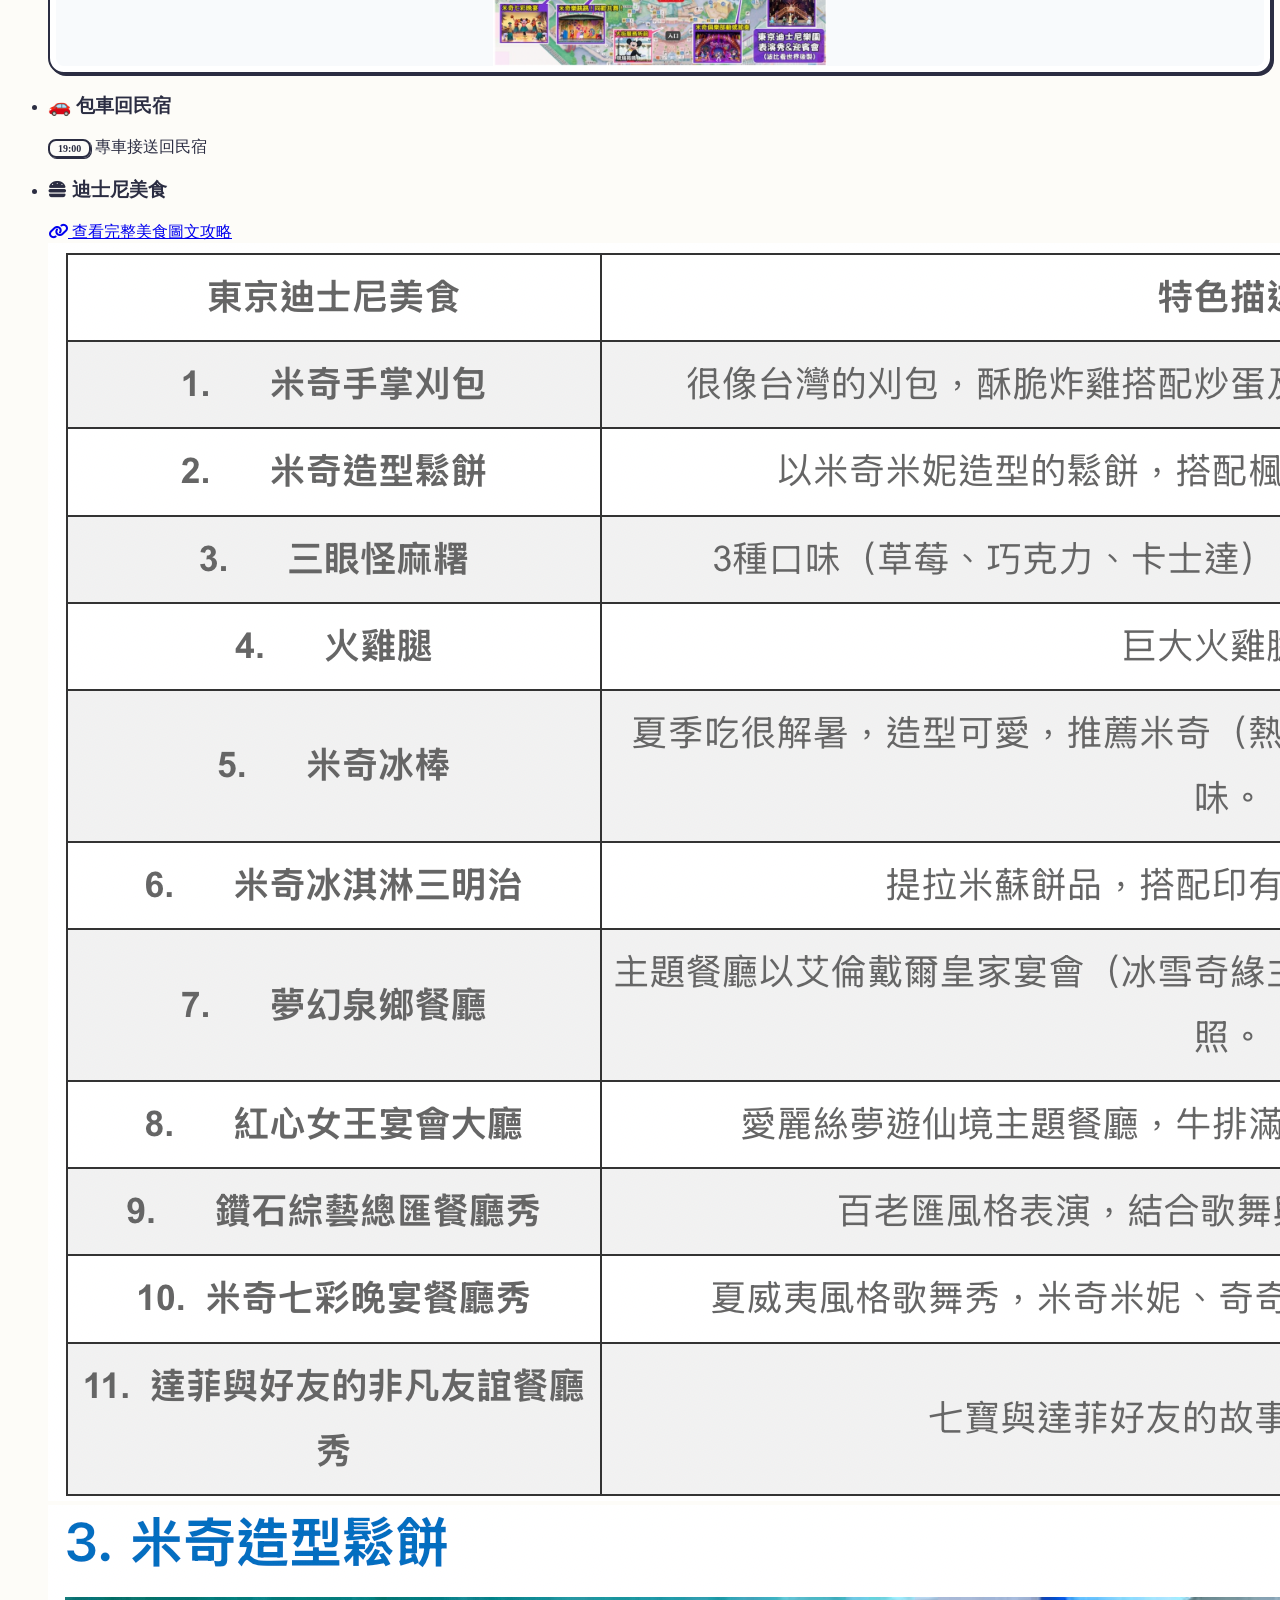
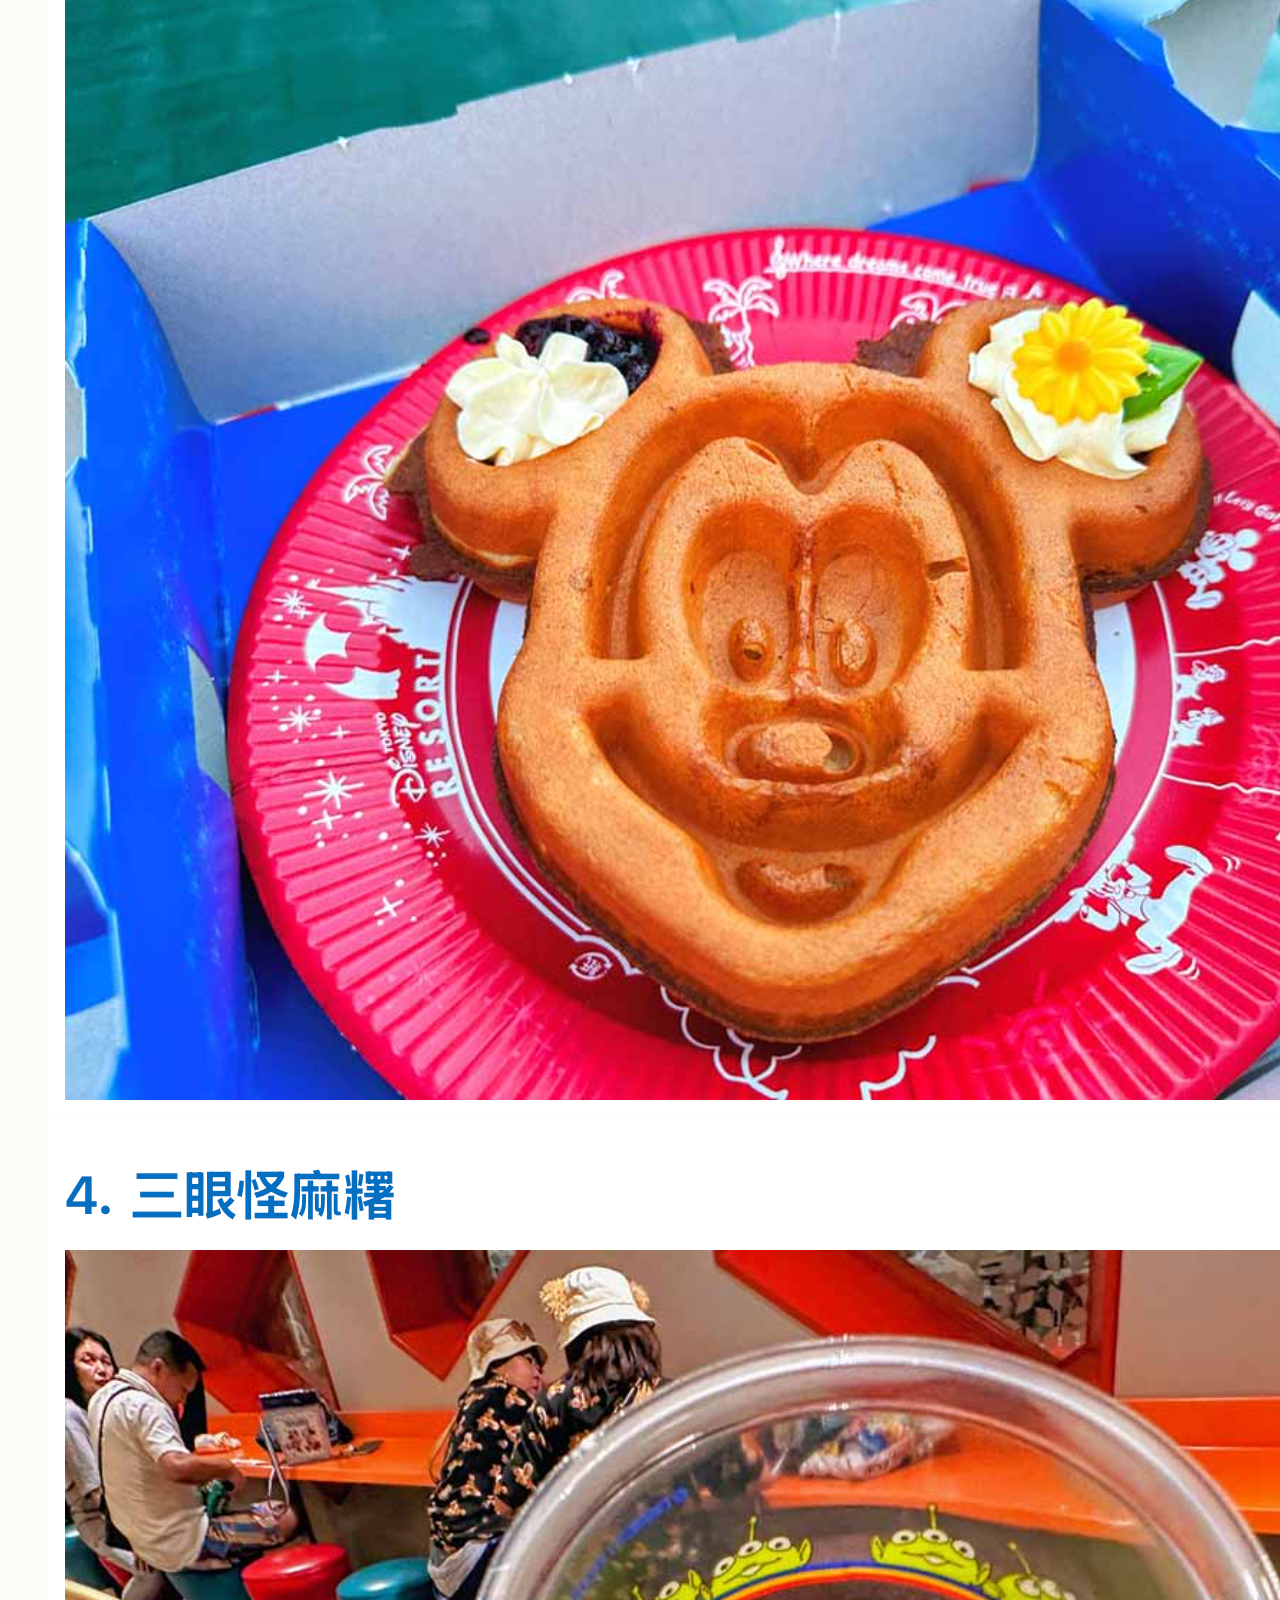
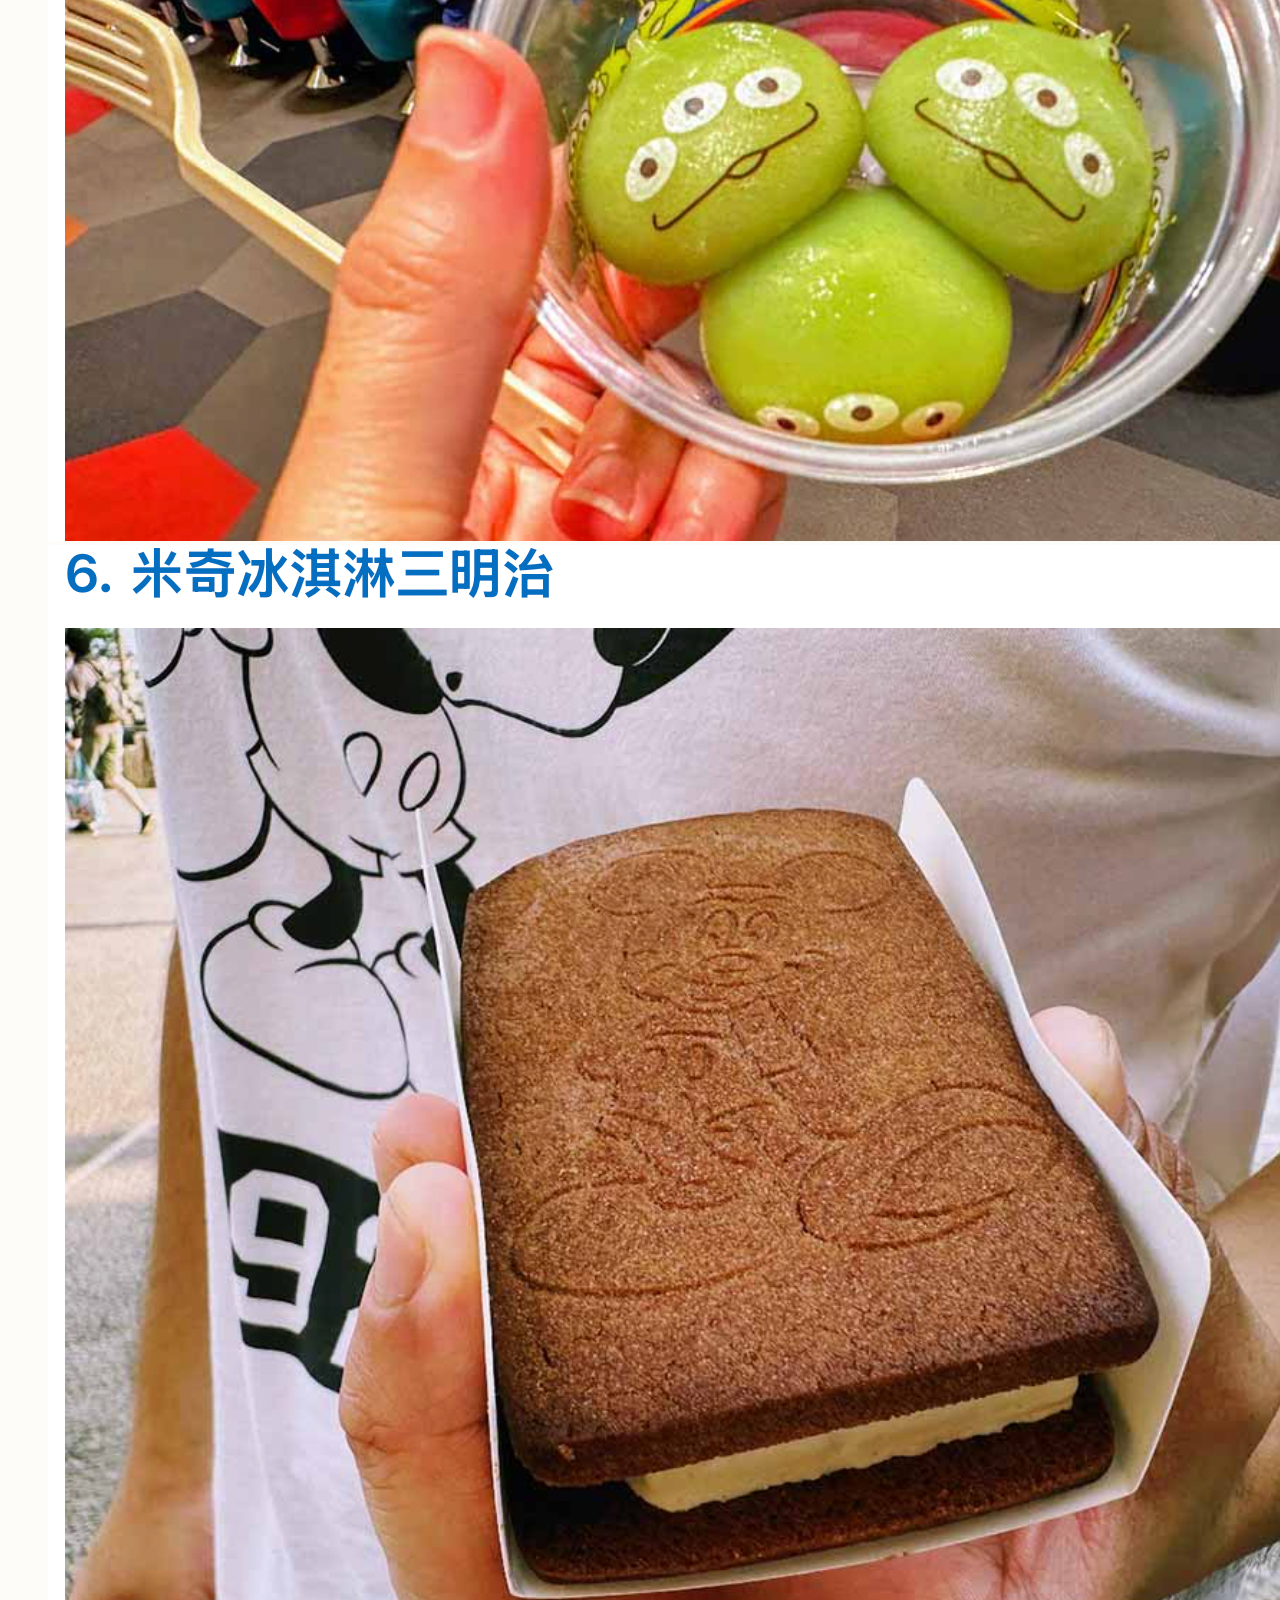
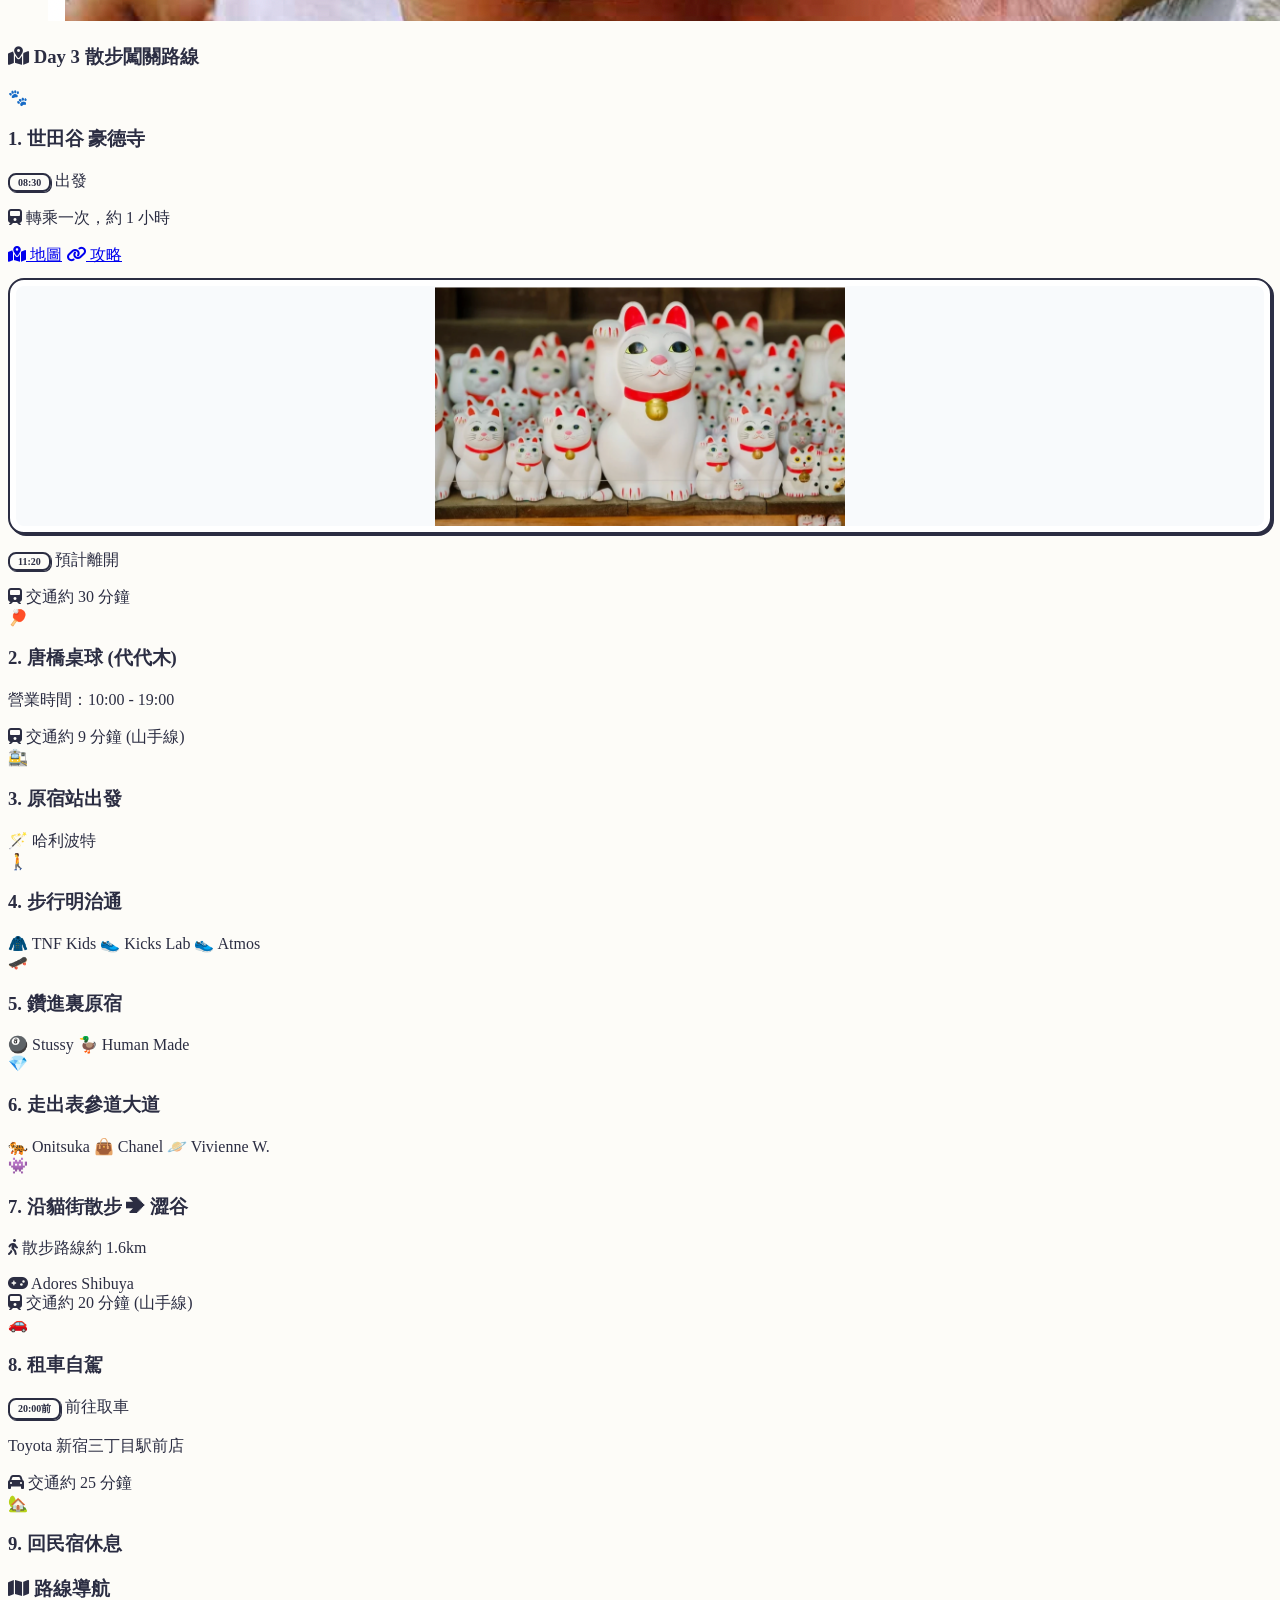
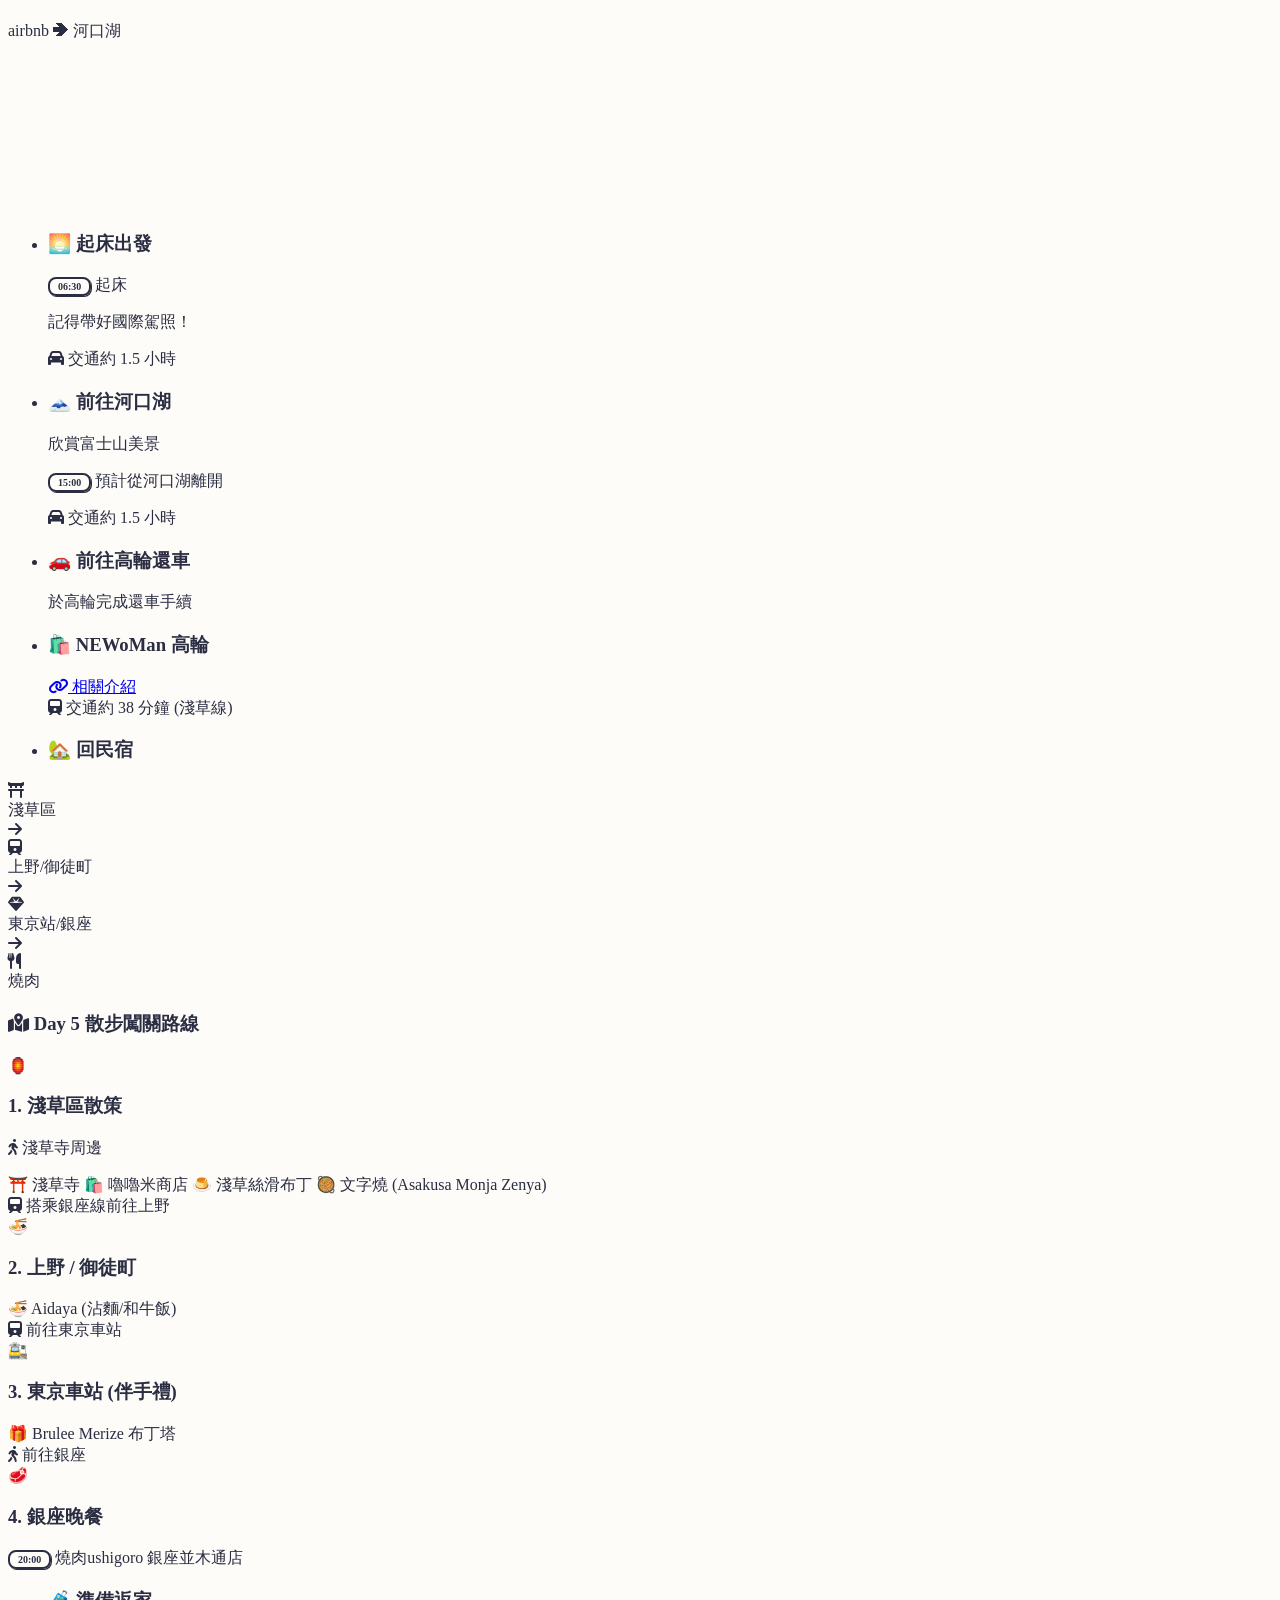
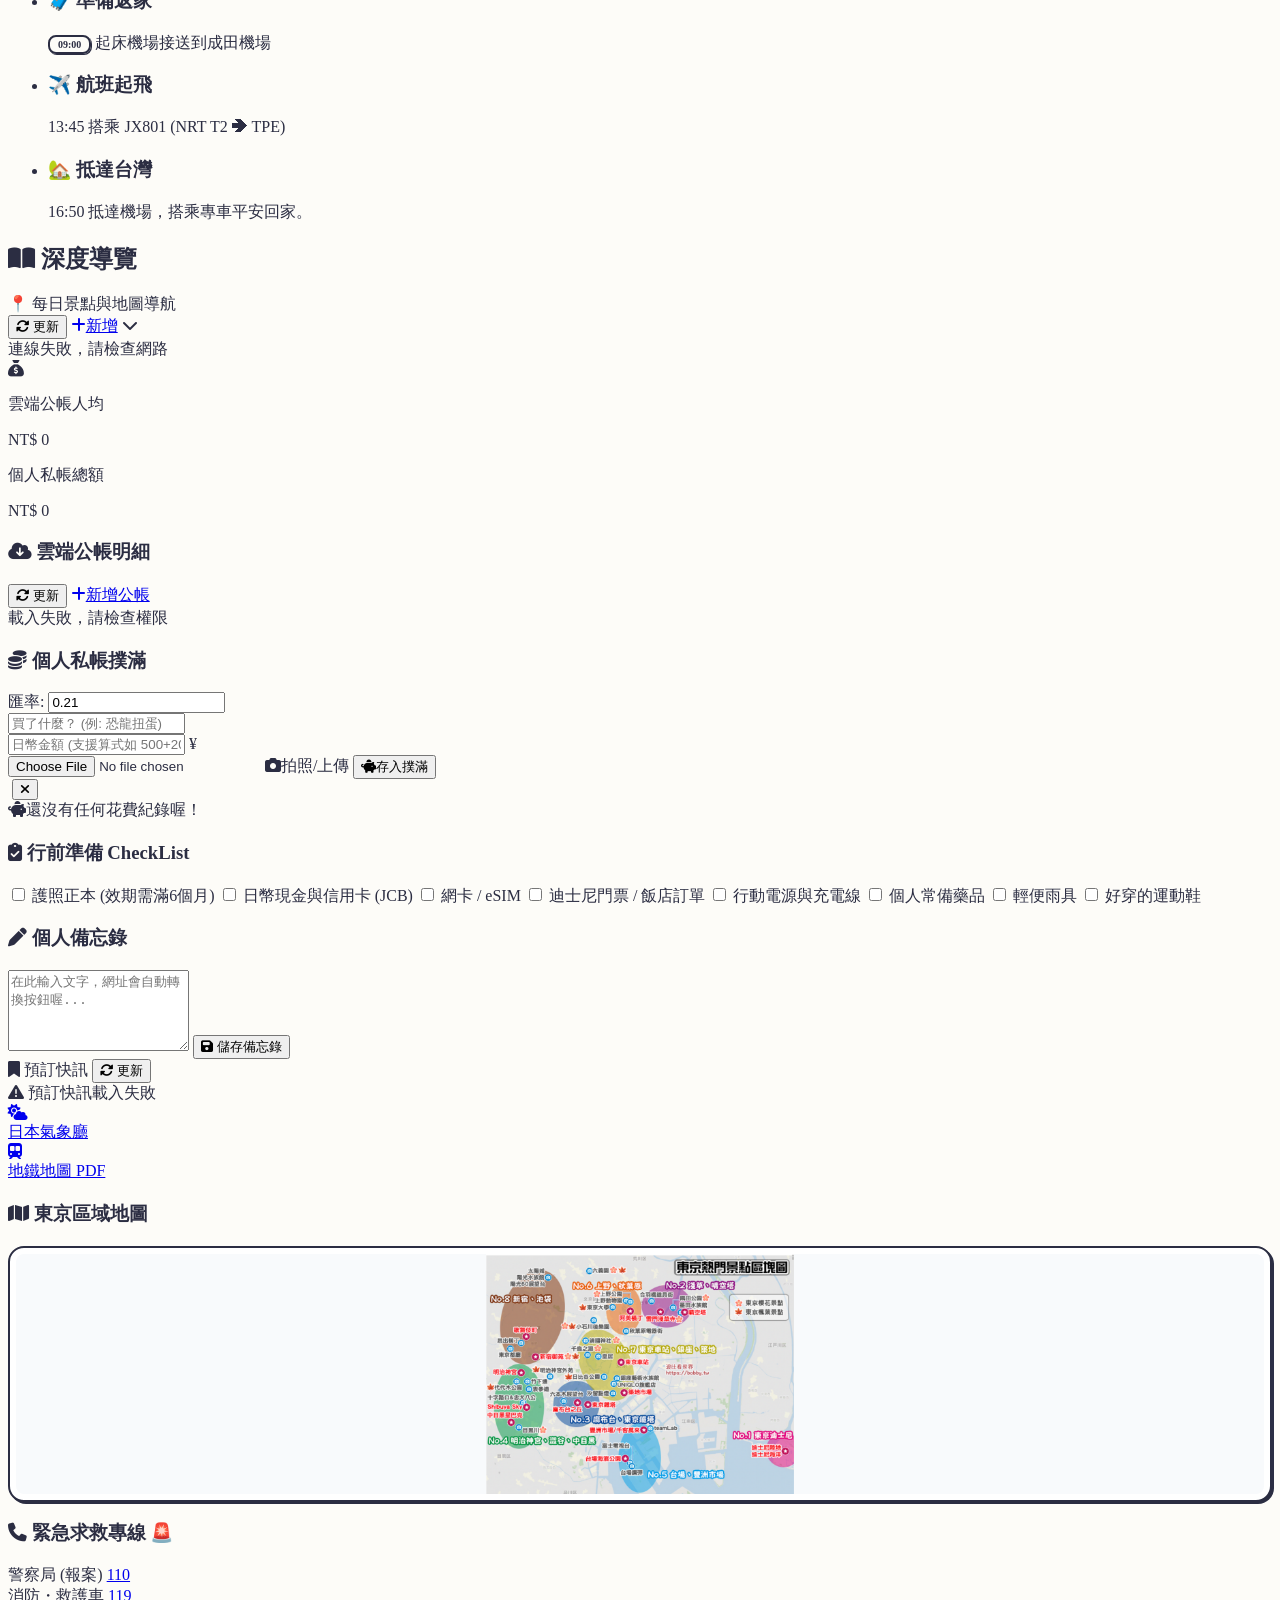
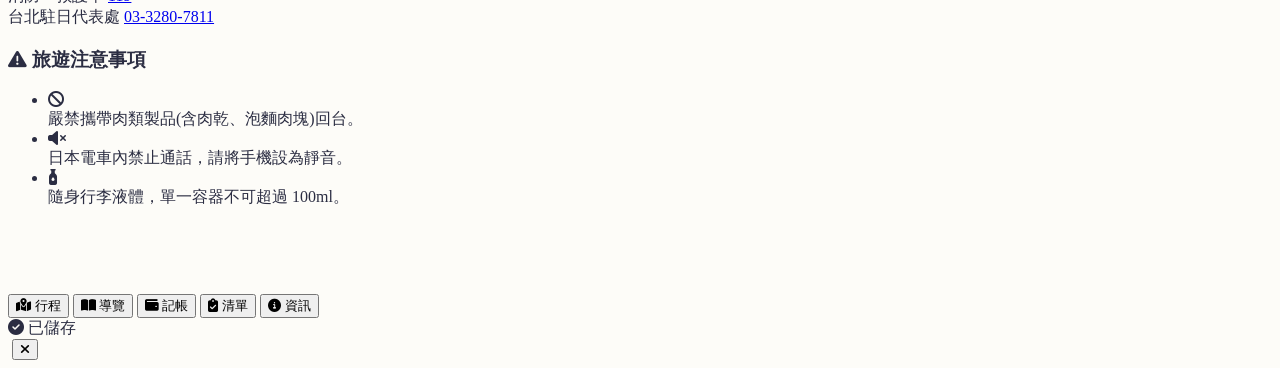
==== commit ac9c314e: "ff" ====
--- a/index.html
+++ b/index.html
@@ -396,11 +396,11 @@
       <div id="day-5" class="day-content hidden fade-in space-y-4">
         
         <div class="bg-white border-2 border-draw-ink shadow-solid rounded-2xl p-4 flex justify-between items-center text-center font-black text-[10px] mx-1 mb-6">
-            <div class="flex-1"><i class="fa-solid fa-torii-gate text-draw-pink text-2xl mb-1"></i><br>淺草/藏前</div>
+            <div class="flex-1"><i class="fa-solid fa-torii-gate text-draw-pink text-2xl mb-1"></i><br>淺草區</div>
             <i class="fa-solid fa-arrow-right text-gray-300 mx-1"></i>
-            <div class="flex-1"><i class="fa-solid fa-train text-draw-blue text-2xl mb-1"></i><br>東京車站</div>
+            <div class="flex-1"><i class="fa-solid fa-train text-draw-blue text-2xl mb-1"></i><br>上野/御徒町</div>
             <i class="fa-solid fa-arrow-right text-gray-300 mx-1"></i>
-            <div class="flex-1"><i class="fa-solid fa-gem text-draw-green text-2xl mb-1"></i><br>銀座</div>
+            <div class="flex-1"><i class="fa-solid fa-gem text-draw-green text-2xl mb-1"></i><br>東京站/銀座</div>
             <i class="fa-solid fa-arrow-right text-gray-300 mx-1"></i>
             <div class="flex-1"><i class="fa-solid fa-utensils text-draw-yellow text-2xl mb-1"></i><br>燒肉</div>
         </div>
@@ -418,11 +418,12 @@
                     <div class="absolute -left-[35px] top-1 w-7 h-7 bg-white border-2 border-draw-ink rounded-full flex items-center justify-center text-sm shadow-sm z-20">🏮</div>
                     <div class="bg-white border-2 border-draw-ink rounded-xl p-3 shadow-sm ml-2 relative">
                         <div class="absolute top-3 -left-[7px] w-3 h-3 bg-white border-l-2 border-b-2 border-draw-ink rotate-45"></div>
-                        <h3 class="text-sm font-black text-draw-ink mb-1">1. 淺草寺 ➔ 藏前町</h3>
-                        <p class="text-[10px] font-bold text-orange-600 bg-orange-50 px-2 py-1 rounded-lg border border-orange-200 inline-block mb-2"><i class="fa-solid fa-person-walking mr-1"></i> 散策</p>
+                        <h3 class="text-sm font-black text-draw-ink mb-1">1. 淺草區散策</h3>
+                        <p class="text-[10px] font-bold text-orange-600 bg-orange-50 px-2 py-1 rounded-lg border border-orange-200 inline-block mb-2"><i class="fa-solid fa-person-walking mr-1"></i> 淺草寺周邊</p>
                         
                         <div class="flex flex-wrap gap-1.5 mt-1 text-[9px] font-bold">
                             <span class="bg-draw-pink text-white border border-draw-ink px-1.5 py-0.5 rounded shadow-sm">⛩️ 淺草寺</span>
+                            <span class="bg-blue-50 text-blue-800 border border-draw-ink px-1.5 py-0.5 rounded shadow-sm">🛍️ 嚕嚕米商店</span>
                             <span class="bg-yellow-50 text-yellow-800 border border-draw-ink px-1.5 py-0.5 rounded shadow-sm">🍮 淺草絲滑布丁</span>
                             <span class="bg-yellow-50 text-yellow-800 border border-draw-ink px-1.5 py-0.5 rounded shadow-sm">🥘 文字燒 (Asakusa Monja Zenya)</span>
                         </div>
@@ -432,7 +433,25 @@
                 <div class="relative flex items-center -mt-2 mb-[-8px]">
                     <div class="absolute -left-[25.5px] w-2.5 h-2.5 rounded-full bg-draw-blue border-2 border-white z-10 shadow-sm"></div>
                     <span class="text-[10px] font-bold text-draw-blue bg-blue-50 px-2.5 py-1 rounded-lg border border-blue-200 shadow-sm relative z-10 ml-0.5">
-                        <i class="fa-solid fa-train mr-1"></i> 乘車前往東京車站
+                        <i class="fa-solid fa-train mr-1"></i> 搭乘銀座線前往上野
+                    </span>
+                </div>
+
+                <div class="relative mt-2">
+                    <div class="absolute -left-[35px] top-1 w-7 h-7 bg-white border-2 border-draw-ink rounded-full flex items-center justify-center text-sm shadow-sm z-20">🍜</div>
+                    <div class="bg-white border-2 border-draw-ink rounded-xl p-3 shadow-sm ml-2 relative">
+                        <div class="absolute top-3 -left-[7px] w-3 h-3 bg-white border-l-2 border-b-2 border-draw-ink rotate-45"></div>
+                        <h3 class="text-sm font-black text-draw-ink mb-1.5">2. 上野 / 御徒町</h3>
+                        <div class="flex flex-wrap gap-1.5 mt-1 text-[9px] font-bold">
+                            <span class="bg-yellow-50 text-yellow-800 border border-draw-ink px-1.5 py-0.5 rounded shadow-sm">🍜 Aidaya (沾麵/和牛飯)</span>
+                        </div>
+                    </div>
+                </div>
+
+                <div class="relative flex items-center -mt-2 mb-[-8px]">
+                    <div class="absolute -left-[25.5px] w-2.5 h-2.5 rounded-full bg-draw-blue border-2 border-white z-10 shadow-sm"></div>
+                    <span class="text-[10px] font-bold text-draw-blue bg-blue-50 px-2.5 py-1 rounded-lg border border-blue-200 shadow-sm relative z-10 ml-0.5">
+                        <i class="fa-solid fa-train mr-1"></i> 前往東京車站
                     </span>
                 </div>
 
@@ -440,11 +459,9 @@
                     <div class="absolute -left-[35px] top-1 w-7 h-7 bg-white border-2 border-draw-ink rounded-full flex items-center justify-center text-sm shadow-sm z-20">🚉</div>
                     <div class="bg-white border-2 border-draw-ink rounded-xl p-3 shadow-sm ml-2 relative">
                         <div class="absolute top-3 -left-[7px] w-3 h-3 bg-white border-l-2 border-b-2 border-draw-ink rotate-45"></div>
-                        <h3 class="text-sm font-black text-draw-ink mb-1.5">2. 東京車站周邊</h3>
-                        <div class="flex flex-wrap gap-1.5 mt-1 text-[9px] font-bold">
+                        <h3 class="text-sm font-black text-draw-ink mb-1.5">3. 東京車站 (伴手禮)</h3>
+                        <div class="flex flex-wrap gap-1.5 mt-1 text-[9px] font-bold mb-2">
                             <span class="bg-pink-50 text-pink-800 border border-draw-ink px-1.5 py-0.5 rounded shadow-sm">🎁 Brulee Merize 布丁塔</span>
-                            <span class="bg-blue-50 text-blue-800 border border-draw-ink px-1.5 py-0.5 rounded shadow-sm">🛍️ 嚕嚕米商店</span>
-                            <span class="bg-yellow-50 text-yellow-800 border border-draw-ink px-1.5 py-0.5 rounded shadow-sm">🍜 Aidaya (冷麵/沾麵/壽喜牛)</span>
                         </div>
                     </div>
                 </div>
@@ -452,23 +469,7 @@
                 <div class="relative flex items-center -mt-2 mb-[-8px]">
                     <div class="absolute -left-[25.5px] w-2.5 h-2.5 rounded-full bg-draw-blue border-2 border-white z-10 shadow-sm"></div>
                     <span class="text-[10px] font-bold text-draw-blue bg-blue-50 px-2.5 py-1 rounded-lg border border-blue-200 shadow-sm relative z-10 ml-0.5">
-                        <i class="fa-solid fa-train mr-1"></i> 前往銀座
-                    </span>
-                </div>
-
-                <div class="relative mt-2">
-                    <div class="absolute -left-[35px] top-1 w-7 h-7 bg-white border-2 border-draw-ink rounded-full flex items-center justify-center text-sm shadow-sm z-20">💎</div>
-                    <div class="bg-white border-2 border-draw-ink rounded-xl p-3 shadow-sm ml-2 relative">
-                        <div class="absolute top-3 -left-[7px] w-3 h-3 bg-white border-l-2 border-b-2 border-draw-ink rotate-45"></div>
-                        <h3 class="text-sm font-black text-draw-ink mb-1.5">3. 銀座</h3>
-                        <p class="text-[10px] font-bold text-draw-muted">享受都會散步時光</p>
-                    </div>
-                </div>
-
-                <div class="relative flex items-center -mt-2 mb-[-8px]">
-                    <div class="absolute -left-[25.5px] w-2.5 h-2.5 rounded-full bg-draw-blue border-2 border-white z-10 shadow-sm"></div>
-                    <span class="text-[10px] font-bold text-draw-blue bg-blue-50 px-2.5 py-1 rounded-lg border border-blue-200 shadow-sm relative z-10 ml-0.5">
-                        <i class="fa-solid fa-person-walking mr-1"></i> 前往餐廳
+                        <i class="fa-solid fa-person-walking mr-1"></i> 前往銀座
                     </span>
                 </div>
 
@@ -476,8 +477,8 @@
                     <div class="absolute -left-[35px] top-1 w-7 h-7 bg-draw-ink text-white border-2 border-draw-ink rounded-full flex items-center justify-center text-sm shadow-sm z-20">🥩</div>
                     <div class="bg-white border-2 border-draw-ink rounded-xl p-3 shadow-solid-sm ml-2 relative">
                         <div class="absolute top-3 -left-[7px] w-3 h-3 bg-white border-l-2 border-b-2 border-draw-ink rotate-45"></div>
-                        <h3 class="text-sm font-black text-draw-ink mb-1">4. 燒肉ushigoro 銀座並木通店</h3>
-                        <p class="text-xs font-bold text-draw-muted mb-1"><span class="day-marker bg-draw-ink text-white">20:00</span> 享用頂級燒肉</p>
+                        <h3 class="text-sm font-black text-draw-ink mb-2">4. 銀座晚餐</h3>
+                        <p class="text-xs font-bold text-draw-muted mb-2"><span class="day-marker bg-draw-ink text-white">20:00</span> 燒肉ushigoro 銀座並木通店</p>
                     </div>
                 </div>
 
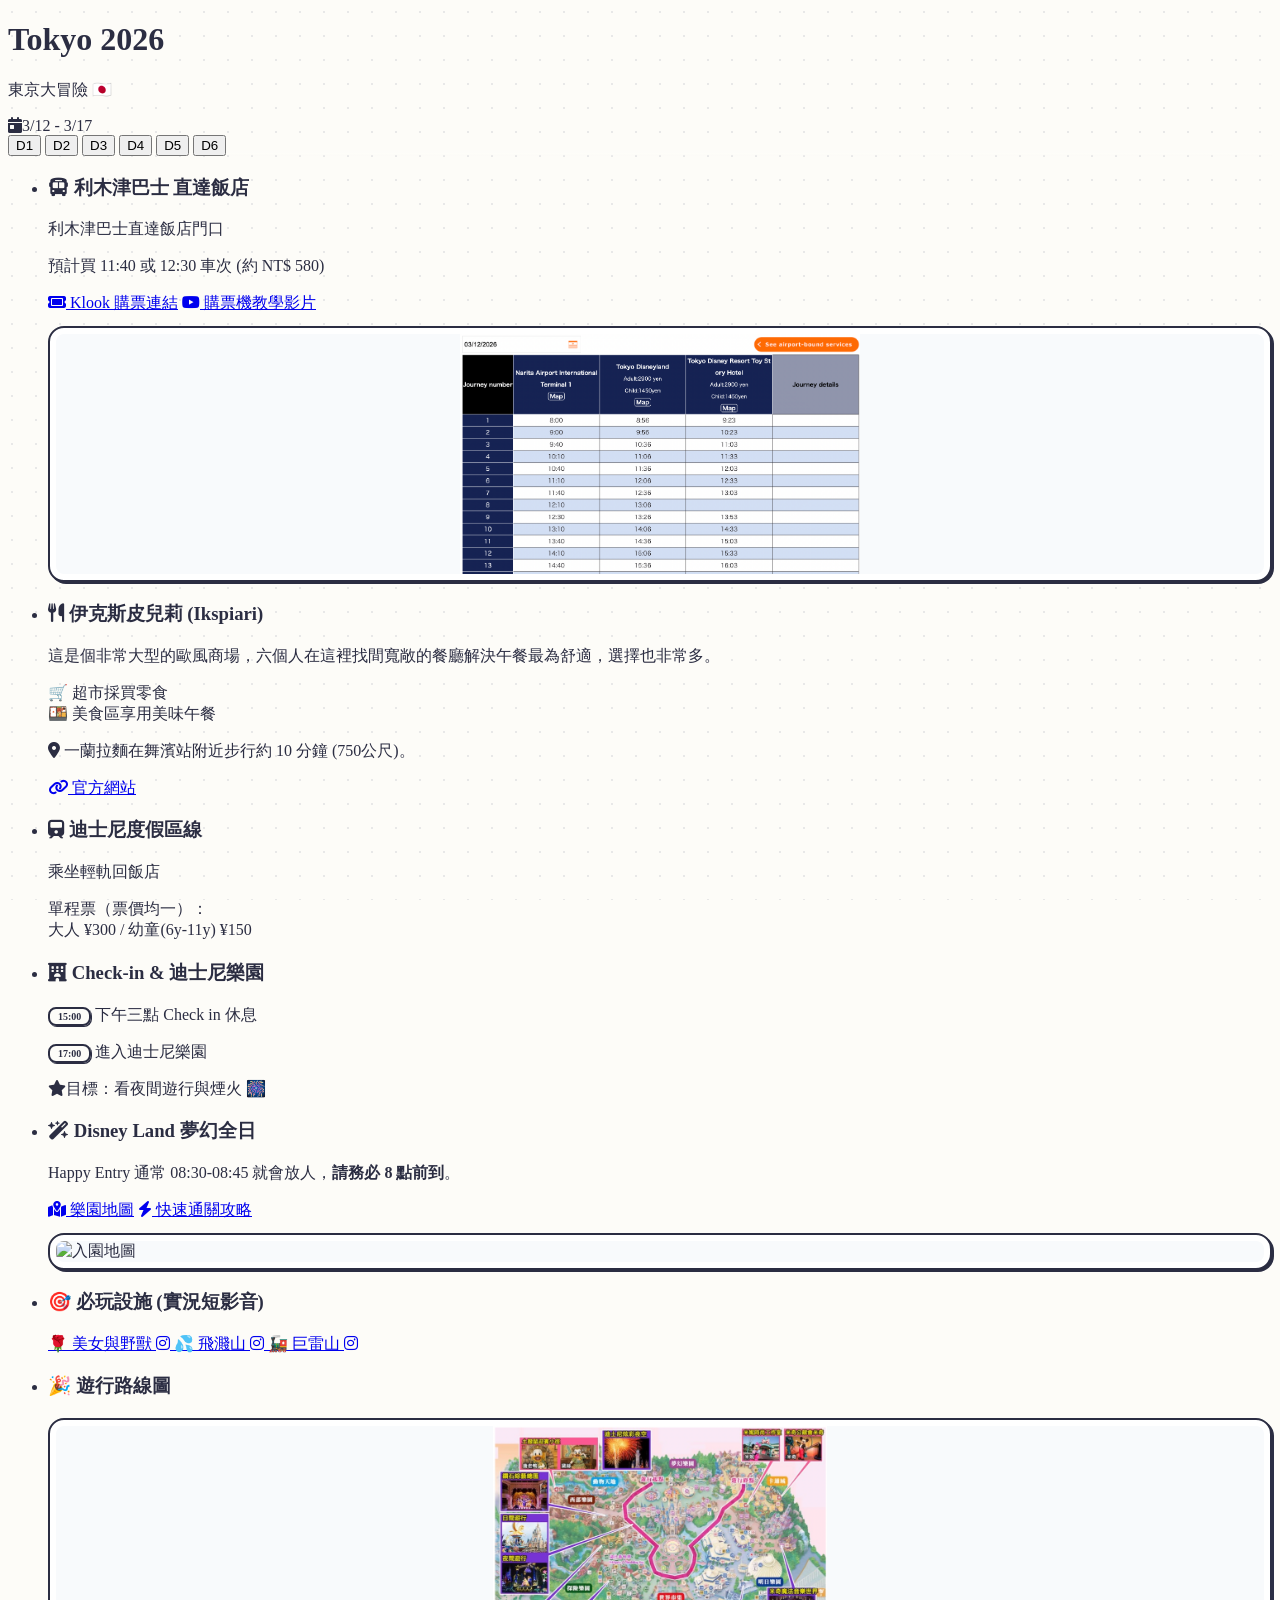
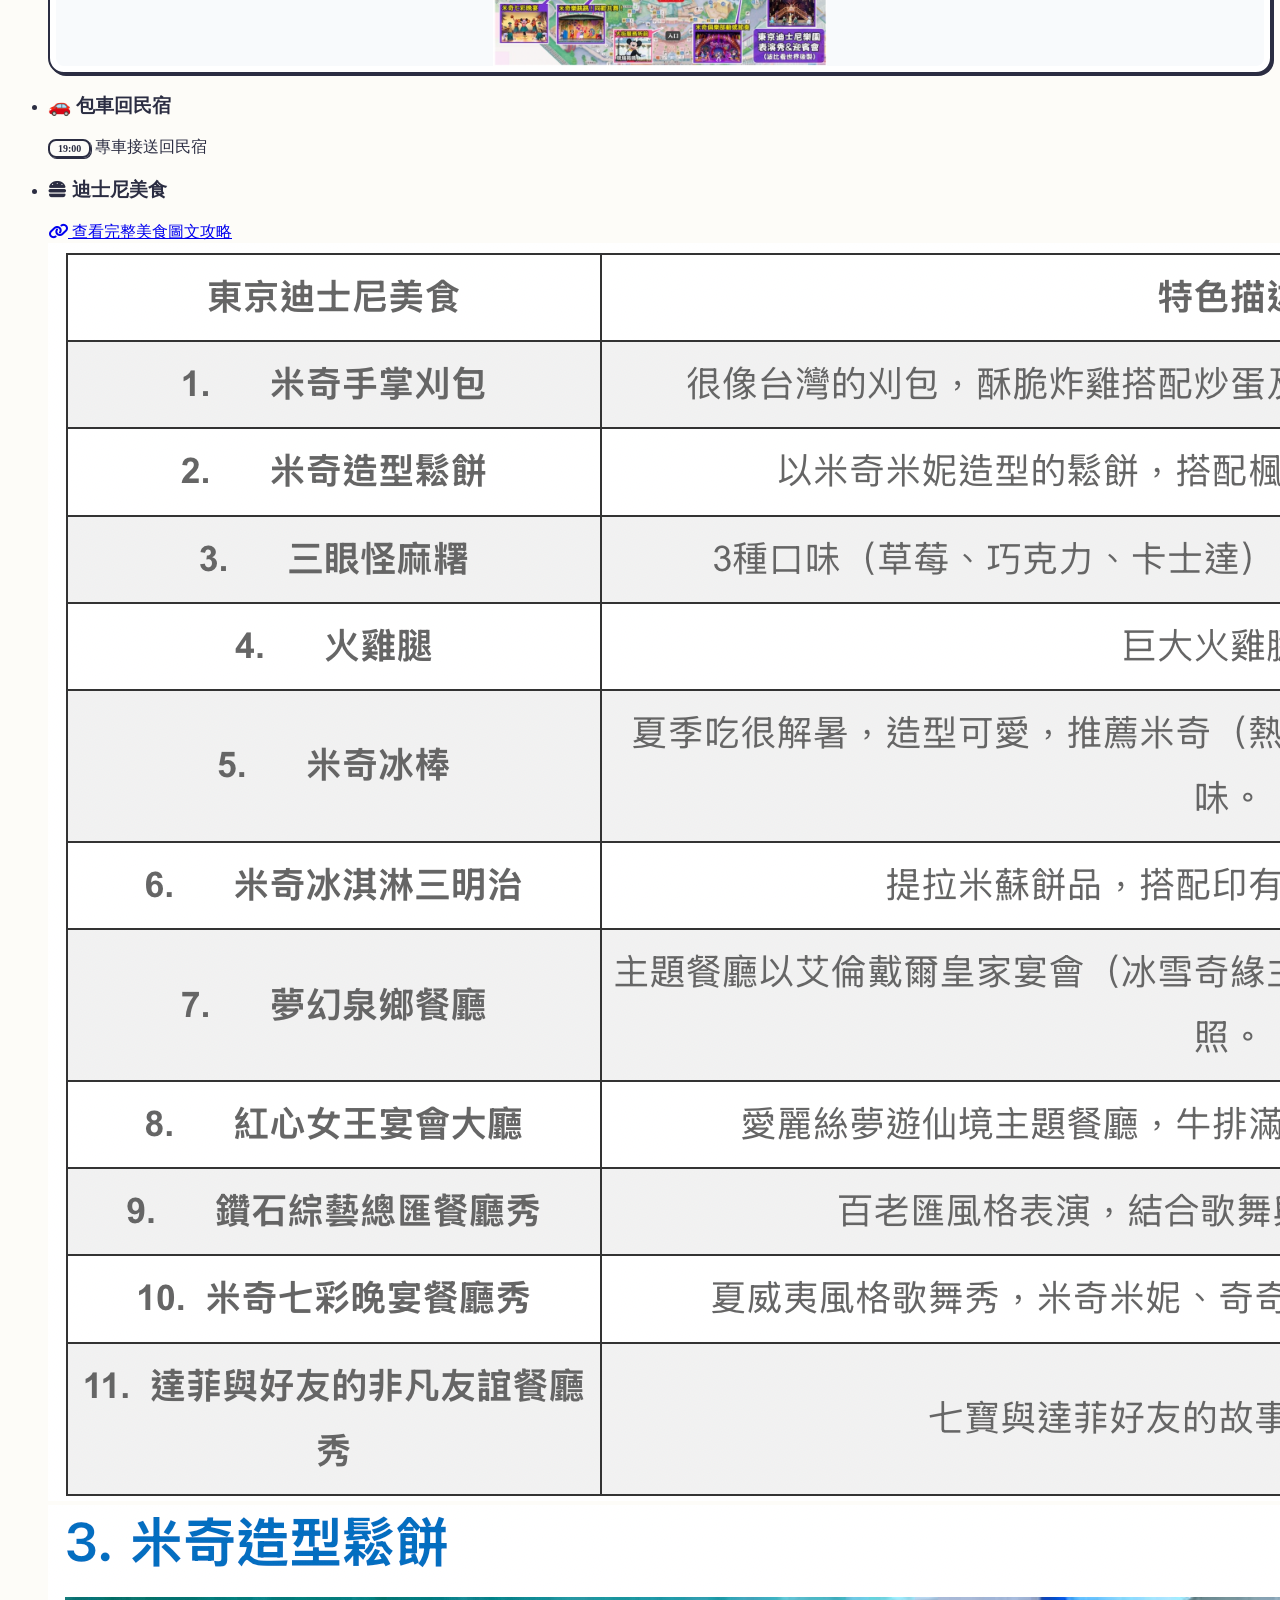
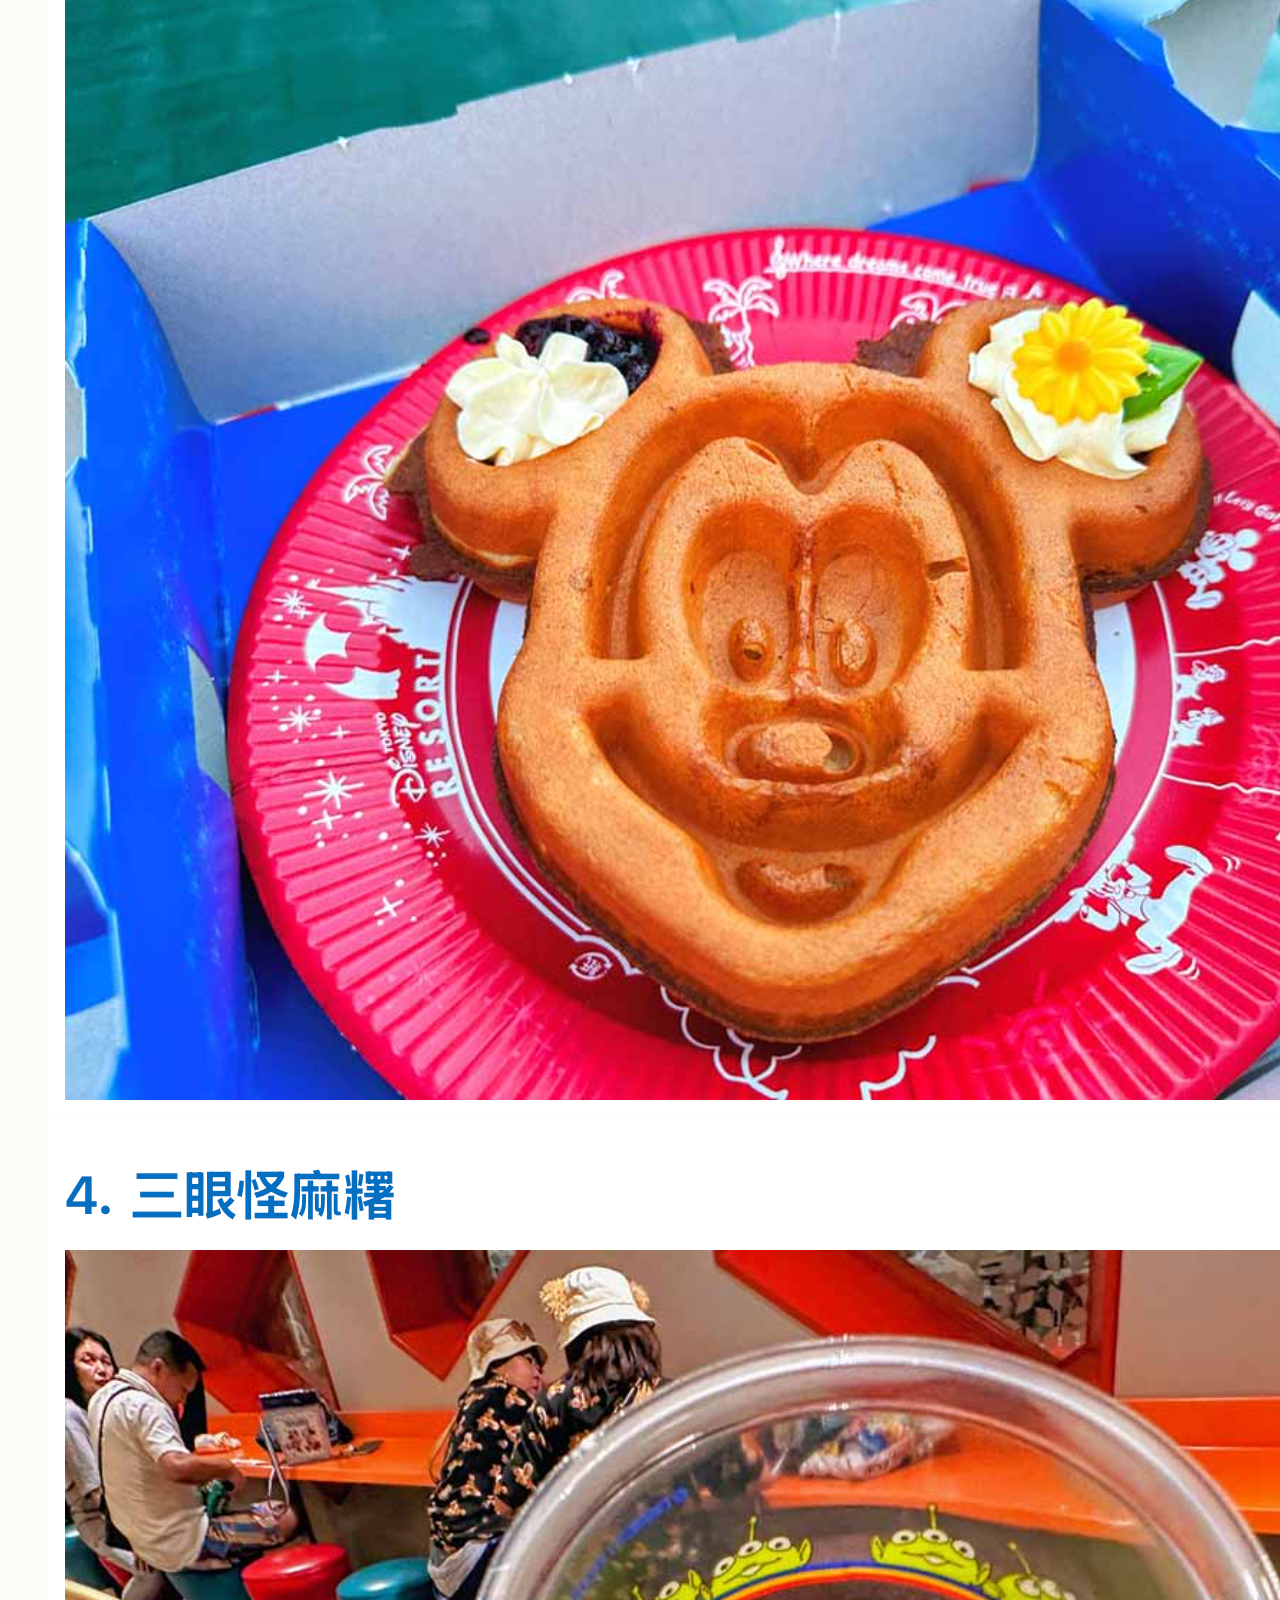
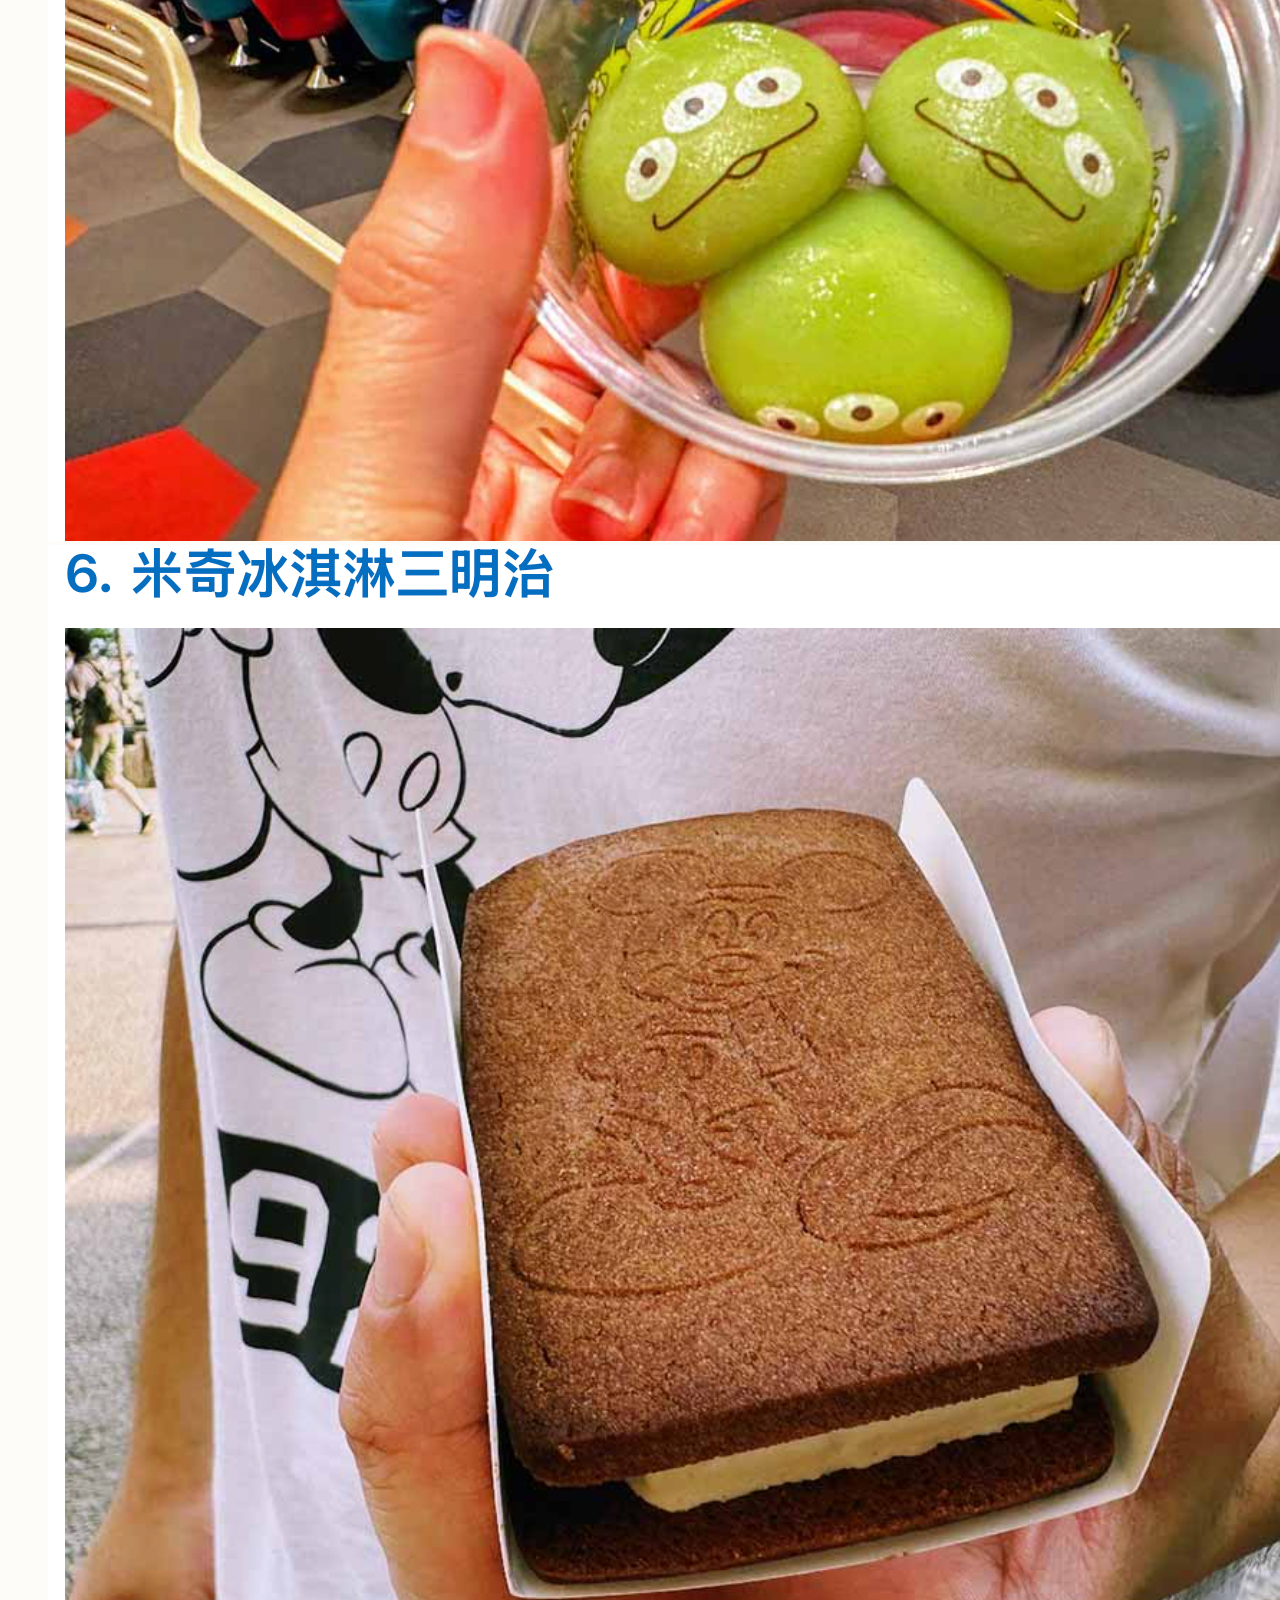
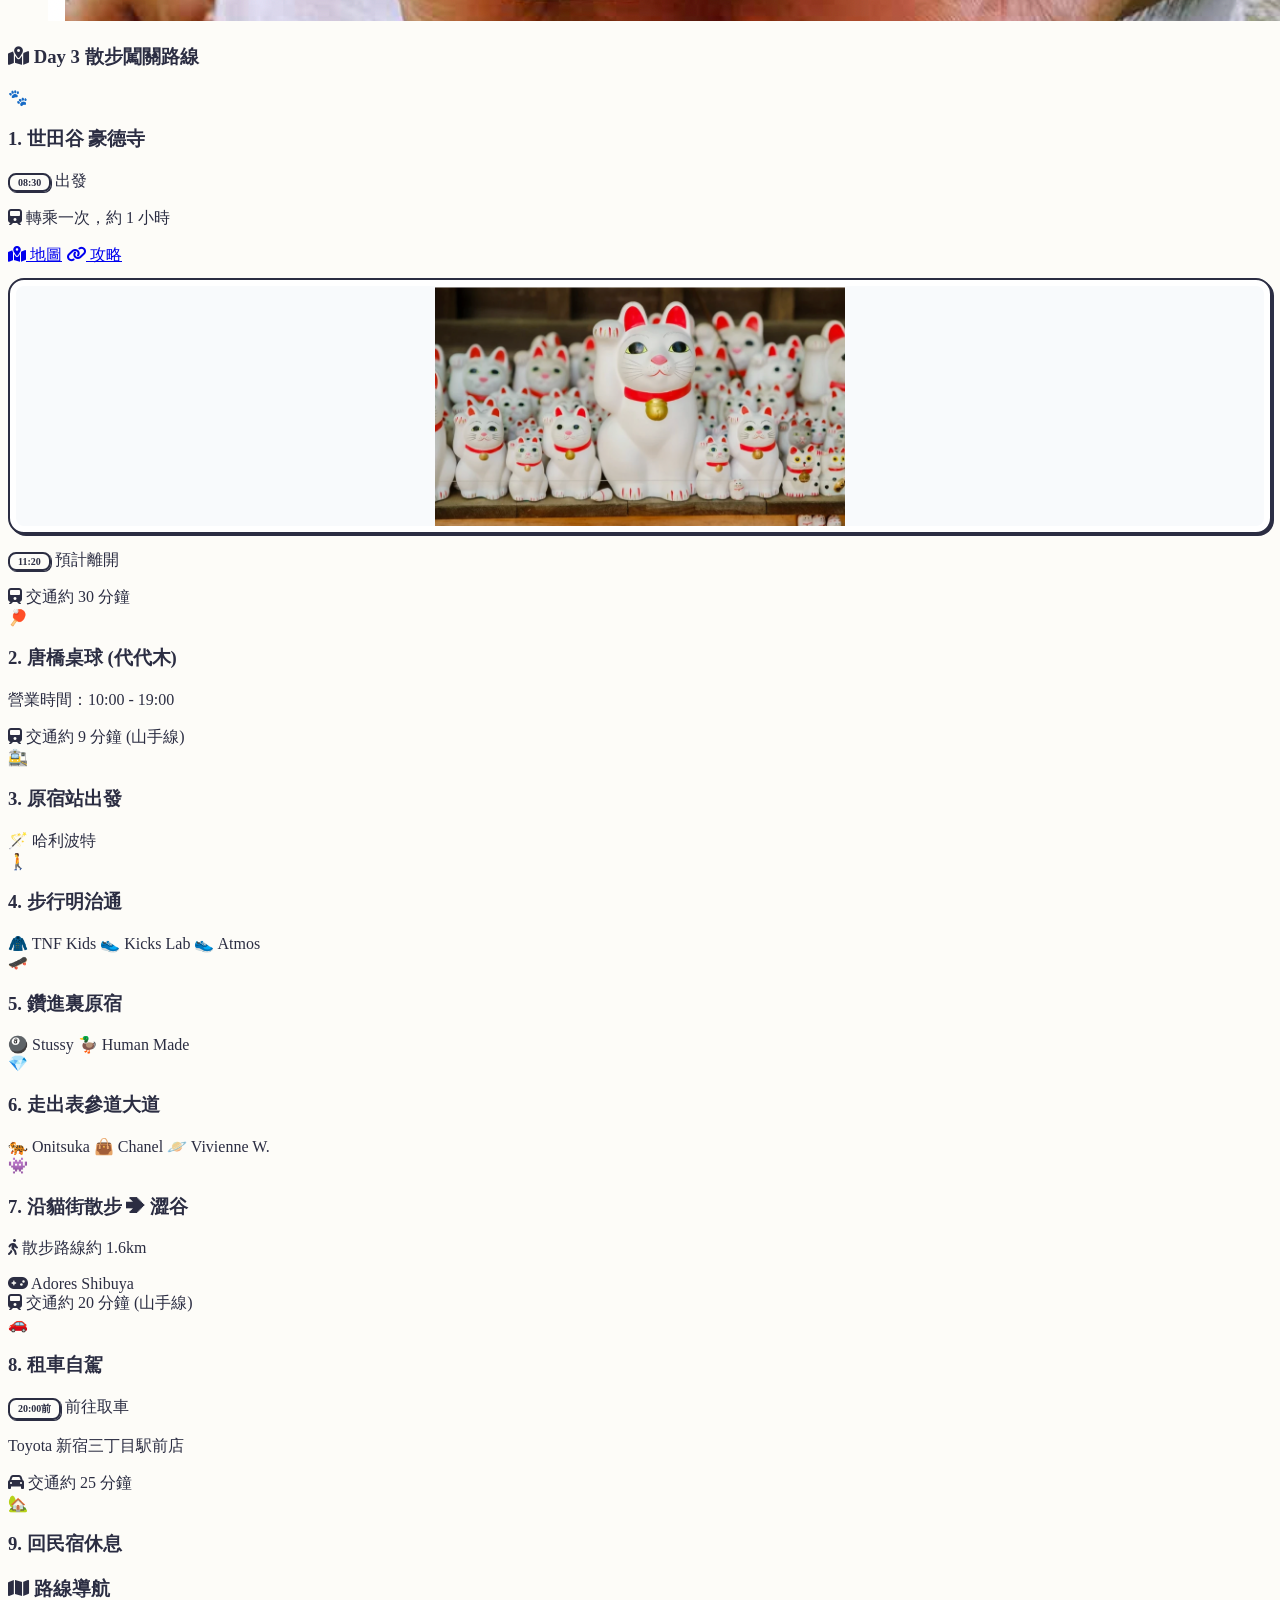
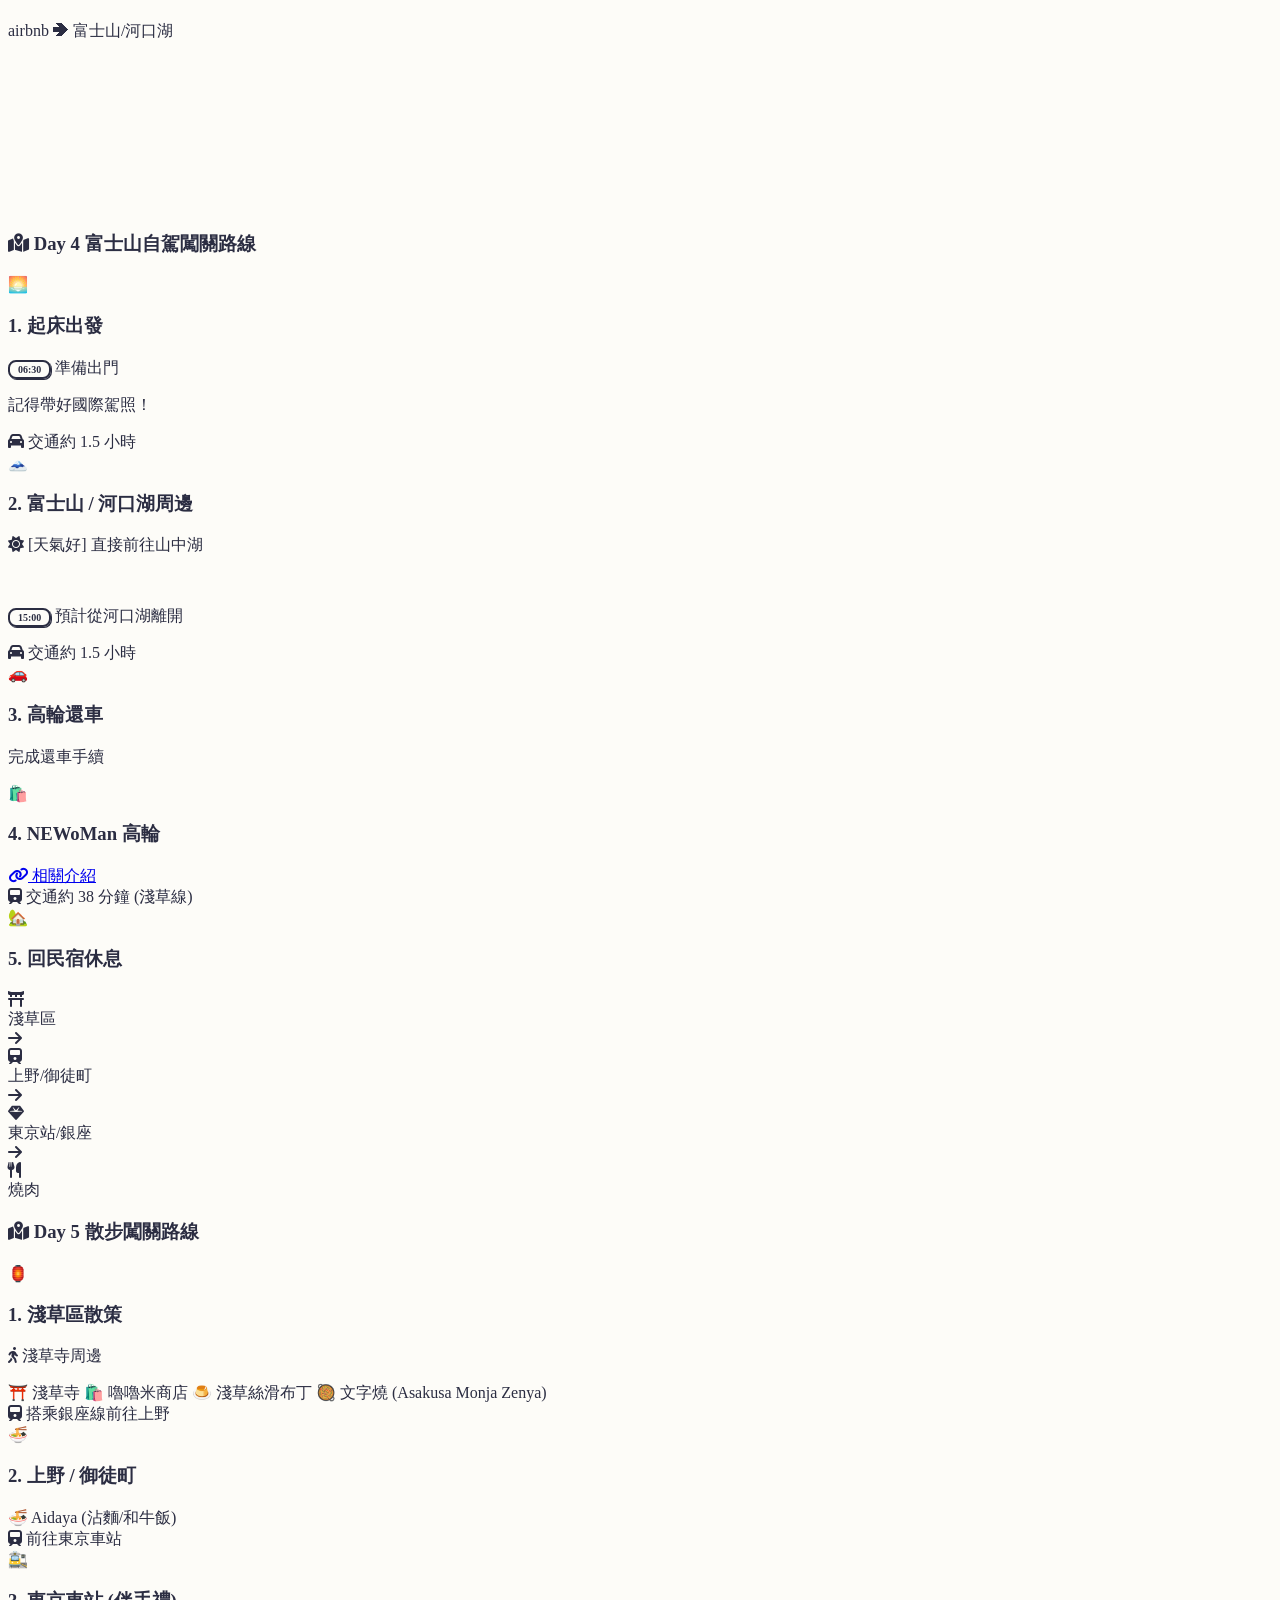
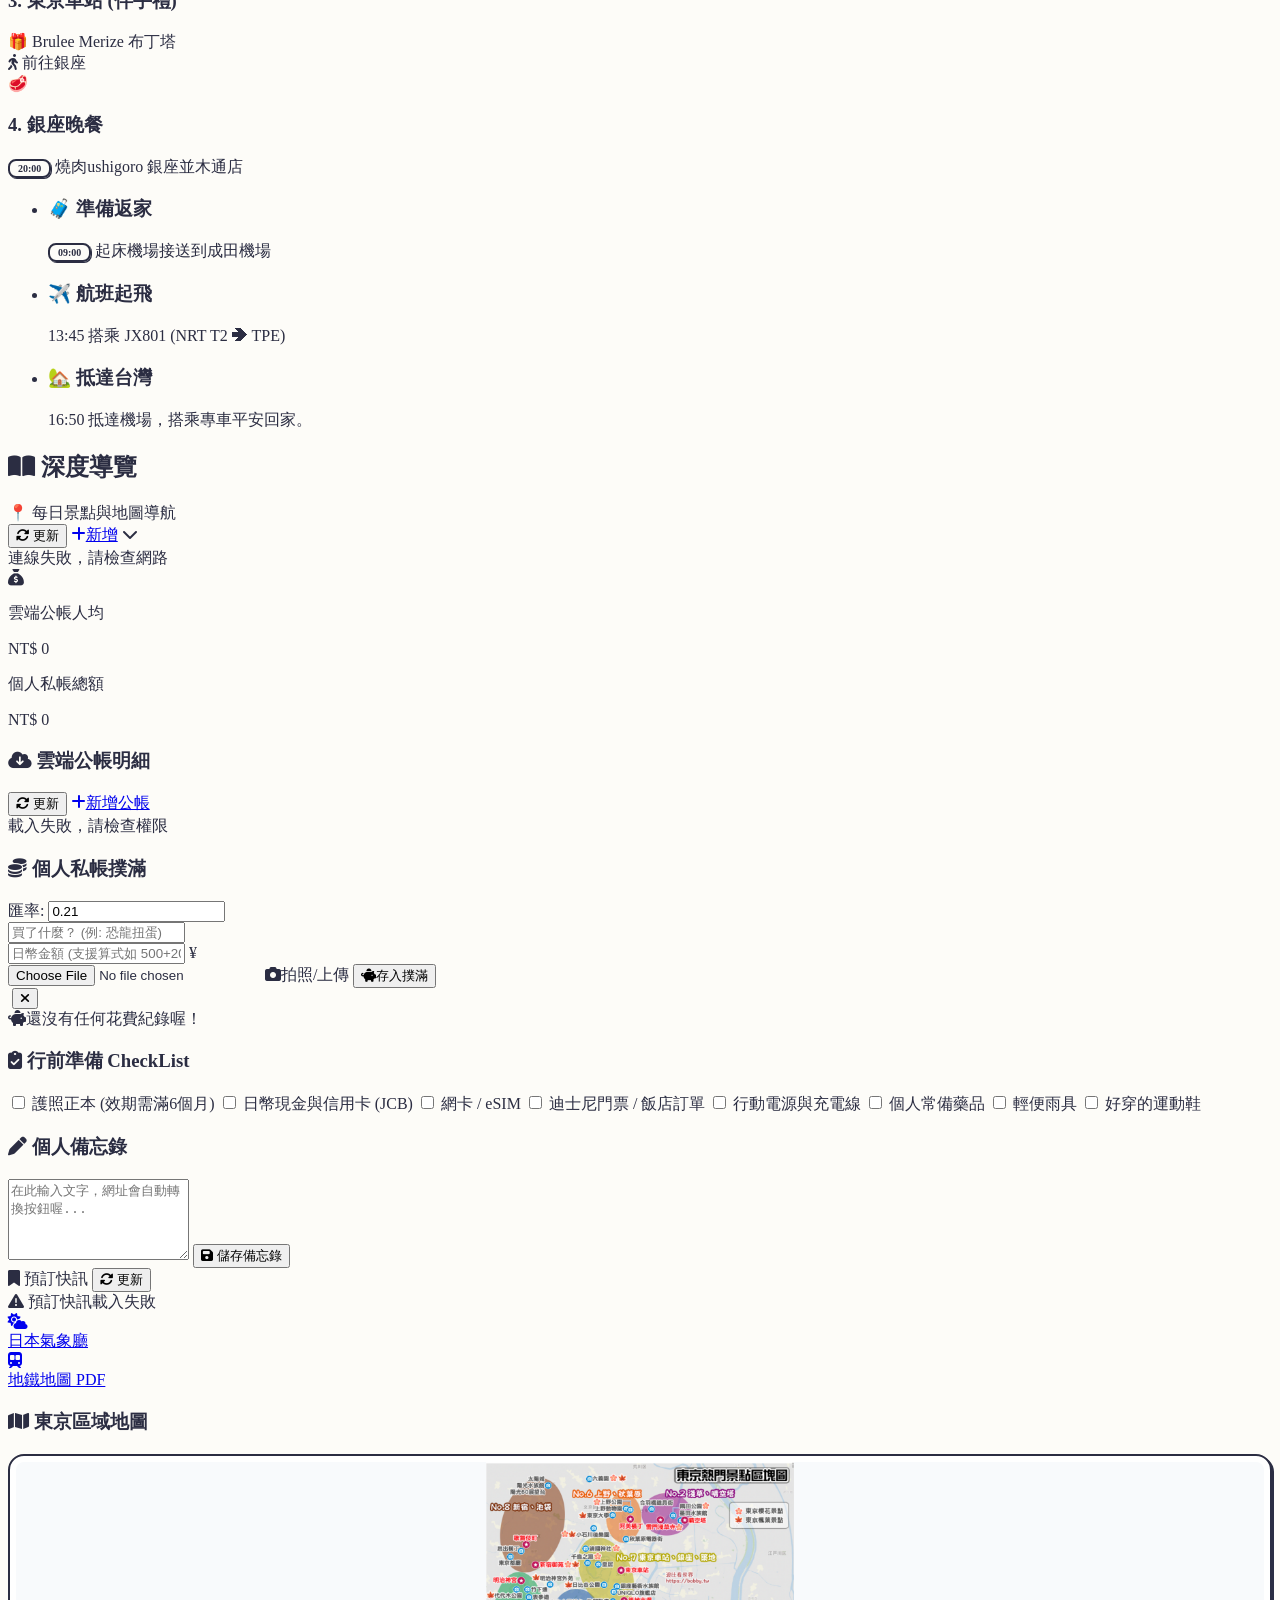
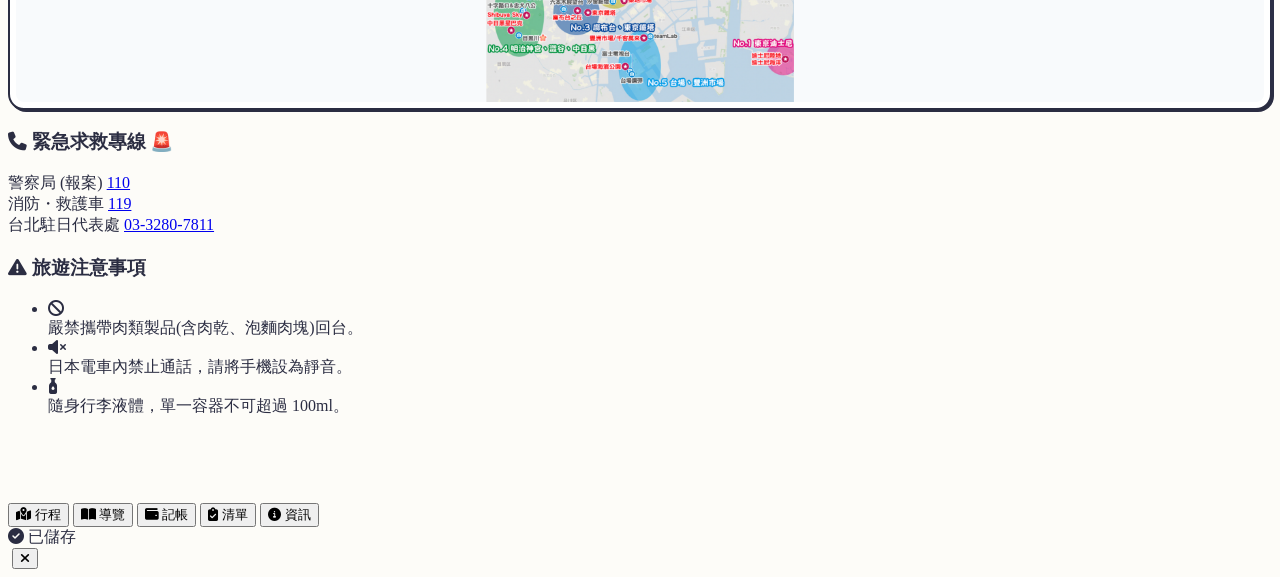
==== commit b72ea518: "kk" ====
--- a/index.html
+++ b/index.html
@@ -318,79 +318,96 @@
       </div>
 
       <div id="day-4" class="day-content hidden fade-in space-y-4">
-        <div class="bg-white border-2 border-draw-ink shadow-solid rounded-2xl p-4 text-center mx-1">
+        
+        <div class="bg-white border-2 border-draw-ink shadow-solid rounded-2xl p-4 text-center mx-1 mb-6">
             <h3 class="font-black text-draw-ink text-sm mb-2"><i class="fa-solid fa-map text-draw-blue mr-1"></i> 路線導航</h3>
-            <p class="text-[10px] font-bold text-draw-muted mb-3">airbnb ➔ 河口湖</p>
+            <p class="text-[10px] font-bold text-draw-muted mb-3">airbnb ➔ 富士山/河口湖</p>
             <div class="rounded-xl border-2 border-draw-ink overflow-hidden h-48">
                 <iframe src="https://www.google.com/maps/embed?pb=!1m18!1m12!1m3!1d104037.95726210087!2d138.6946972648756!3d35.48512217036666!2m3!1f0!2f0!3f0!3m2!1i1024!2i768!4f13.1!4m3!3e0!4m0!4m0!5e0!3m2!1szh-TW!2stw!4v1709458921852!5m2!1szh-TW!2stw" width="100%" height="100%" style="border:0;" allowfullscreen="" loading="lazy" referrerpolicy="no-referrer-when-downgrade"></iframe>
             </div>
         </div>
 
-        <ul class="space-y-6 relative border-l-2 border-draw-ink ml-3 pl-5 py-2 mt-5">
-            <li class="relative">
-                <div class="absolute -left-[27.5px] top-1.5 w-3.5 h-3.5 bg-white border-2 border-draw-ink rounded-full z-10 shadow-solid-sm"></div>
-                <div class="bg-white border-2 border-draw-ink shadow-solid-sm rounded-2xl p-4">
-                    <h3 class="font-black text-draw-ink text-sm mb-2">🌅 起床出發</h3>
-                    <p class="text-xs font-bold text-draw-muted mb-3"><span class="day-marker bg-draw-yellow">06:30</span> 起床</p>
-                    <p class="text-[10px] font-bold text-draw-muted bg-gray-50 px-2 py-1 rounded inline-block border border-gray-200">記得帶好國際駕照！</p>
-                </div>
+        <div class="bg-green-50 border-2 border-draw-ink shadow-solid rounded-2xl p-4 mx-1 mb-4 relative overflow-hidden">
+            <h3 class="font-black text-draw-ink text-sm mb-5 text-center border-b-2 border-dashed border-draw-ink pb-2">
+                <i class="fa-solid fa-map-location-dot text-draw-pink mr-1"></i> Day 4 富士山自駕闖關路線
+            </h3>
+            
+            <div class="absolute left-[31px] top-[70px] bottom-[40px] w-1.5 bg-draw-ink rounded-full"></div>
+            
+            <div class="space-y-6 relative z-10 text-left ml-8">
                 
-                <div class="mt-4 mb-[-12px] relative flex items-center">
+                <div class="relative">
+                    <div class="absolute -left-[35px] top-1 w-7 h-7 bg-white border-2 border-draw-ink rounded-full flex items-center justify-center text-sm shadow-sm z-20">🌅</div>
+                    <div class="bg-white border-2 border-draw-ink rounded-xl p-3 shadow-sm ml-2 relative">
+                        <div class="absolute top-3 -left-[7px] w-3 h-3 bg-white border-l-2 border-b-2 border-draw-ink rotate-45"></div>
+                        <h3 class="text-sm font-black text-draw-ink mb-1">1. 起床出發</h3>
+                        <p class="text-xs font-bold text-draw-muted mb-2"><span class="day-marker bg-draw-yellow">06:30</span> 準備出門</p>
+                        <p class="text-[10px] font-bold text-draw-muted bg-gray-50 px-2 py-1 rounded inline-block border border-gray-200">記得帶好國際駕照！</p>
+                    </div>
+                </div>
+
+                <div class="relative flex items-center -mt-2 mb-[-8px]">
                     <div class="absolute -left-[25.5px] w-2.5 h-2.5 rounded-full bg-draw-blue border-2 border-white z-10 shadow-sm"></div>
                     <span class="text-[10px] font-bold text-draw-blue bg-blue-50 px-2.5 py-1 rounded-lg border border-blue-200 shadow-sm relative z-10 ml-0.5">
                         <i class="fa-solid fa-car mr-1"></i> 交通約 1.5 小時
                     </span>
                 </div>
-            </li>
-
-            <li class="relative">
-                <div class="absolute -left-[27.5px] top-1.5 w-3.5 h-3.5 bg-draw-green border-2 border-draw-ink rounded-full z-10 shadow-solid-sm"></div>
-                <div class="bg-white border-2 border-draw-ink shadow-solid-sm rounded-2xl p-4">
-                    <h3 class="font-black text-draw-ink text-sm mb-2">🗻 前往河口湖</h3>
-                    <p class="text-xs font-bold text-draw-muted mb-2">欣賞富士山美景</p>
-                    <p class="text-xs font-bold text-draw-muted"><span class="day-marker bg-draw-blue text-white">15:00</span> 預計從河口湖離開</p>
-                </div>
-
-                <div class="mt-4 mb-[-12px] relative flex items-center">
+
+                <div class="relative mt-2">
+                    <div class="absolute -left-[35px] top-1 w-7 h-7 bg-white border-2 border-draw-ink rounded-full flex items-center justify-center text-sm shadow-sm z-20">🗻</div>
+                    <div class="bg-white border-2 border-draw-ink rounded-xl p-3 shadow-sm ml-2 relative">
+                        <div class="absolute top-3 -left-[7px] w-3 h-3 bg-white border-l-2 border-b-2 border-draw-ink rotate-45"></div>
+                        <h3 class="text-sm font-black text-draw-ink mb-1.5">2. 富士山 / 河口湖周邊</h3>
+                        <p class="text-[10px] font-bold text-draw-ink bg-blue-50 px-2 py-1 rounded border border-blue-200 inline-block mb-2">
+                            <i class="fa-solid fa-sun text-draw-yellow mr-1"></i> [天氣好] 直接前往山中湖
+                        </p>
+                        <br>
+                        <p class="text-xs font-bold text-draw-muted"><span class="day-marker bg-draw-blue text-white">15:00</span> 預計從河口湖離開</p>
+                    </div>
+                </div>
+
+                <div class="relative flex items-center -mt-2 mb-[-8px]">
                     <div class="absolute -left-[25.5px] w-2.5 h-2.5 rounded-full bg-draw-blue border-2 border-white z-10 shadow-sm"></div>
                     <span class="text-[10px] font-bold text-draw-blue bg-blue-50 px-2.5 py-1 rounded-lg border border-blue-200 shadow-sm relative z-10 ml-0.5">
                         <i class="fa-solid fa-car mr-1"></i> 交通約 1.5 小時
                     </span>
                 </div>
-            </li>
-
-            <li class="relative">
-                <div class="absolute -left-[27.5px] top-1.5 w-3.5 h-3.5 bg-draw-ink border-2 border-draw-ink rounded-full z-10 shadow-solid-sm"></div>
-                <div class="bg-white border-2 border-draw-ink shadow-solid-sm rounded-2xl p-4">
-                    <h3 class="font-black text-draw-ink text-sm mb-2">🚗 前往高輪還車</h3>
-                    <p class="text-xs font-bold text-draw-ink">於高輪完成還車手續</p>
-                </div>
-            </li>
-
-            <li class="relative">
-                <div class="absolute -left-[27.5px] top-1.5 w-3.5 h-3.5 bg-white border-2 border-draw-ink rounded-full z-10"></div>
-                <div class="bg-white border-2 border-draw-ink shadow-solid-sm rounded-2xl p-4">
-                    <h3 class="font-black text-draw-ink text-sm mb-2">🛍️ NEWoMan 高輪</h3>
-                    <div class="mb-1">
-                        <a href="https://marukoblog.tw/newoman-luftbaum.html" target="_blank" class="inline-flex items-center bg-draw-yellow text-draw-ink px-3 py-1.5 rounded-lg border-2 border-draw-ink shadow-sm text-[10px] font-black click-effect"><i class="fa-solid fa-link mr-1"></i> 相關介紹</a>
-                    </div>
-                </div>
-
-                <div class="mt-4 mb-[-12px] relative flex items-center">
+
+                <div class="relative mt-2">
+                    <div class="absolute -left-[35px] top-1 w-7 h-7 bg-white border-2 border-draw-ink rounded-full flex items-center justify-center text-sm shadow-sm z-20">🚗</div>
+                    <div class="bg-white border-2 border-draw-ink rounded-xl p-3 shadow-sm ml-2 relative">
+                        <div class="absolute top-3 -left-[7px] w-3 h-3 bg-white border-l-2 border-b-2 border-draw-ink rotate-45"></div>
+                        <h3 class="text-sm font-black text-draw-ink mb-1">3. 高輪還車</h3>
+                        <p class="text-[10px] font-bold text-draw-muted">完成還車手續</p>
+                    </div>
+                </div>
+
+                <div class="relative mt-5">
+                    <div class="absolute -left-[35px] top-1 w-7 h-7 bg-draw-yellow border-2 border-draw-ink rounded-full flex items-center justify-center text-sm shadow-sm z-20">🛍️</div>
+                    <div class="bg-white border-2 border-draw-ink rounded-xl p-3 shadow-sm ml-2 relative">
+                        <div class="absolute top-3 -left-[7px] w-3 h-3 bg-white border-l-2 border-b-2 border-draw-ink rotate-45"></div>
+                        <h3 class="text-sm font-black text-draw-ink mb-1.5">4. NEWoMan 高輪</h3>
+                        <a href="https://marukoblog.tw/newoman-luftbaum.html" target="_blank" class="inline-flex items-center bg-draw-yellow text-draw-ink px-2.5 py-1 rounded-lg border-2 border-draw-ink shadow-sm text-[10px] font-black click-effect"><i class="fa-solid fa-link mr-1"></i> 相關介紹</a>
+                    </div>
+                </div>
+
+                <div class="relative flex items-center -mt-2 mb-[-8px]">
                     <div class="absolute -left-[25.5px] w-2.5 h-2.5 rounded-full bg-draw-blue border-2 border-white z-10 shadow-sm"></div>
                     <span class="text-[10px] font-bold text-draw-blue bg-blue-50 px-2.5 py-1 rounded-lg border border-blue-200 shadow-sm relative z-10 ml-0.5">
                         <i class="fa-solid fa-train mr-1"></i> 交通約 38 分鐘 (淺草線)
                     </span>
                 </div>
-            </li>
-
-            <li class="relative">
-                <div class="absolute -left-[27.5px] top-1.5 w-3.5 h-3.5 bg-draw-ink border-2 border-draw-ink rounded-full z-10 shadow-solid-sm"></div>
-                <div class="bg-white border-2 border-draw-ink shadow-solid-sm rounded-2xl p-4">
-                    <h3 class="font-black text-draw-ink text-sm mb-1">🏡 回民宿</h3>
-                </div>
-            </li>
-        </ul>
+
+                <div class="relative mt-2">
+                    <div class="absolute -left-[35px] top-1 w-7 h-7 bg-draw-ink border-2 border-draw-ink rounded-full flex items-center justify-center text-sm shadow-sm z-20 text-white">🏡</div>
+                    <div class="bg-white border-2 border-draw-ink shadow-solid-sm rounded-xl p-3 ml-2 relative">
+                        <div class="absolute top-3 -left-[7px] w-3 h-3 bg-white border-l-2 border-b-2 border-draw-ink rotate-45"></div>
+                        <h3 class="text-sm font-black text-draw-ink">5. 回民宿休息</h3>
+                    </div>
+                </div>
+
+            </div>
+        </div>
       </div>
 
       <div id="day-5" class="day-content hidden fade-in space-y-4">
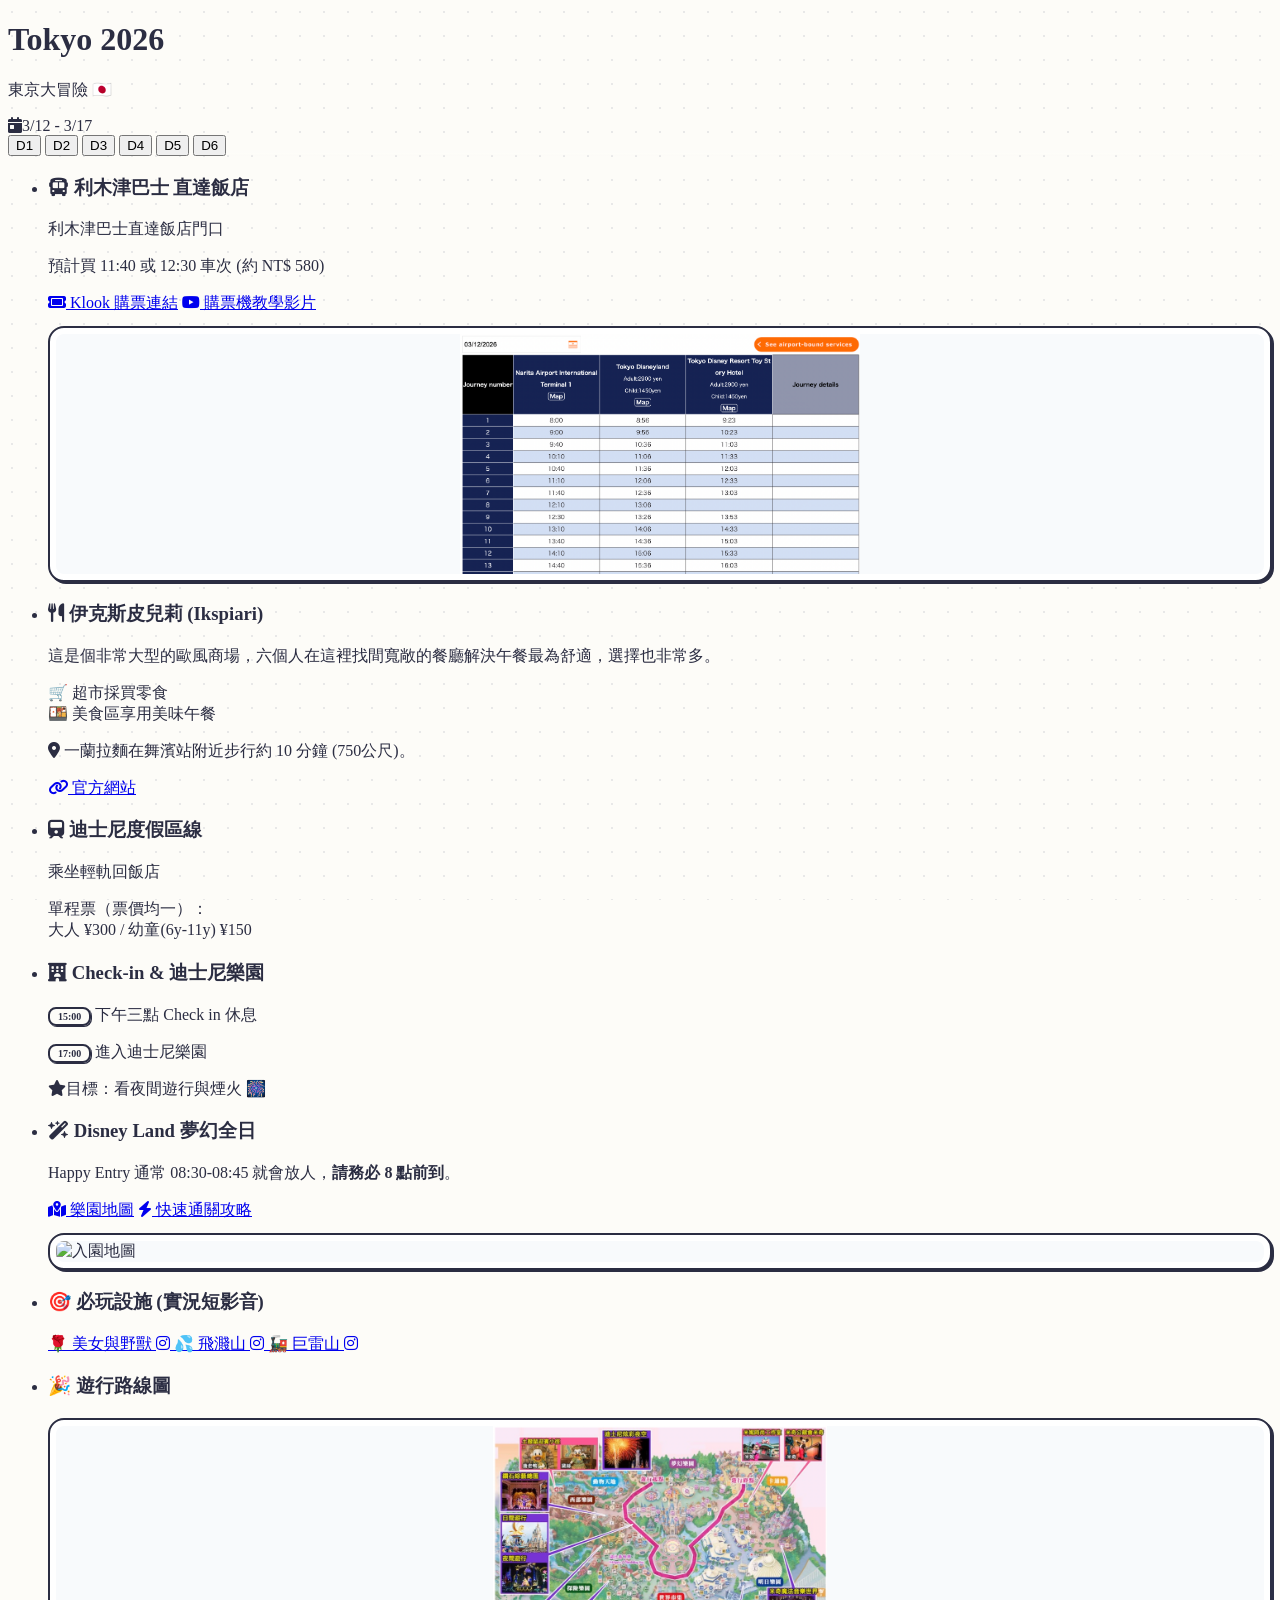
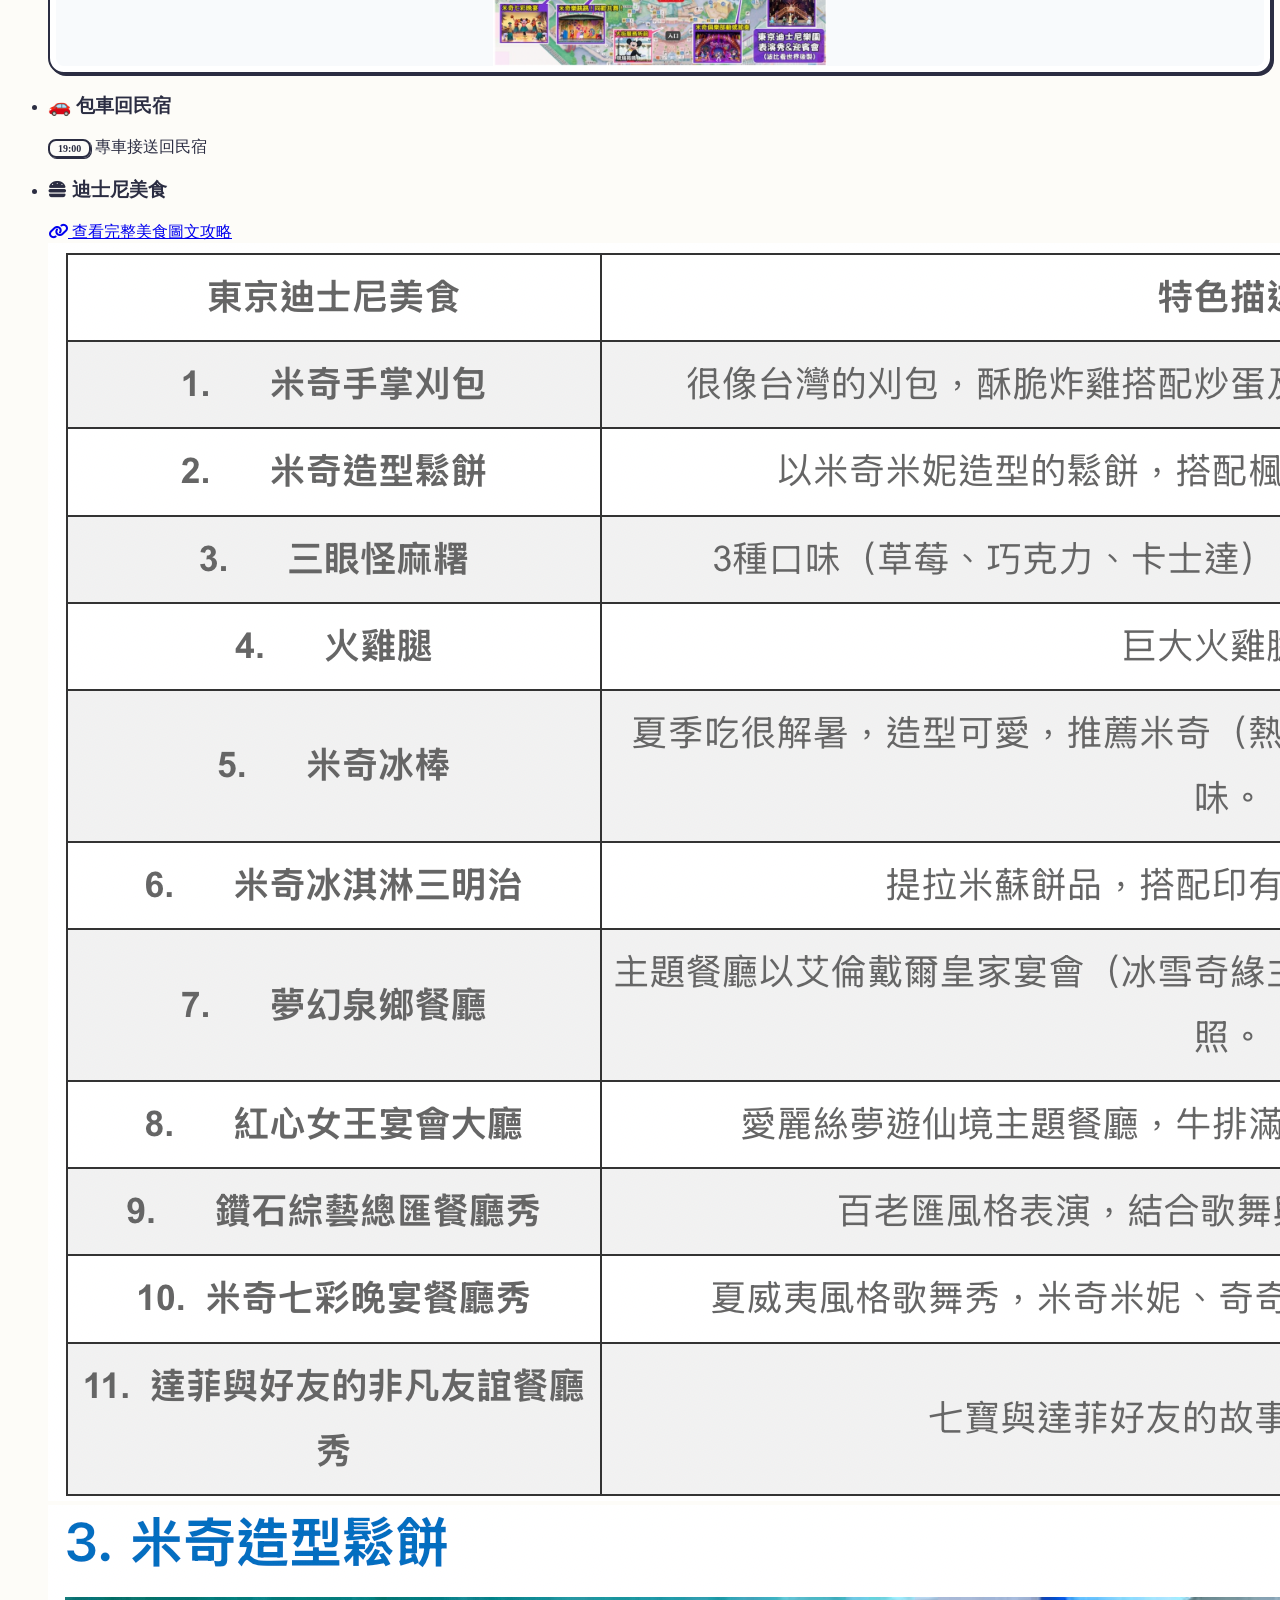
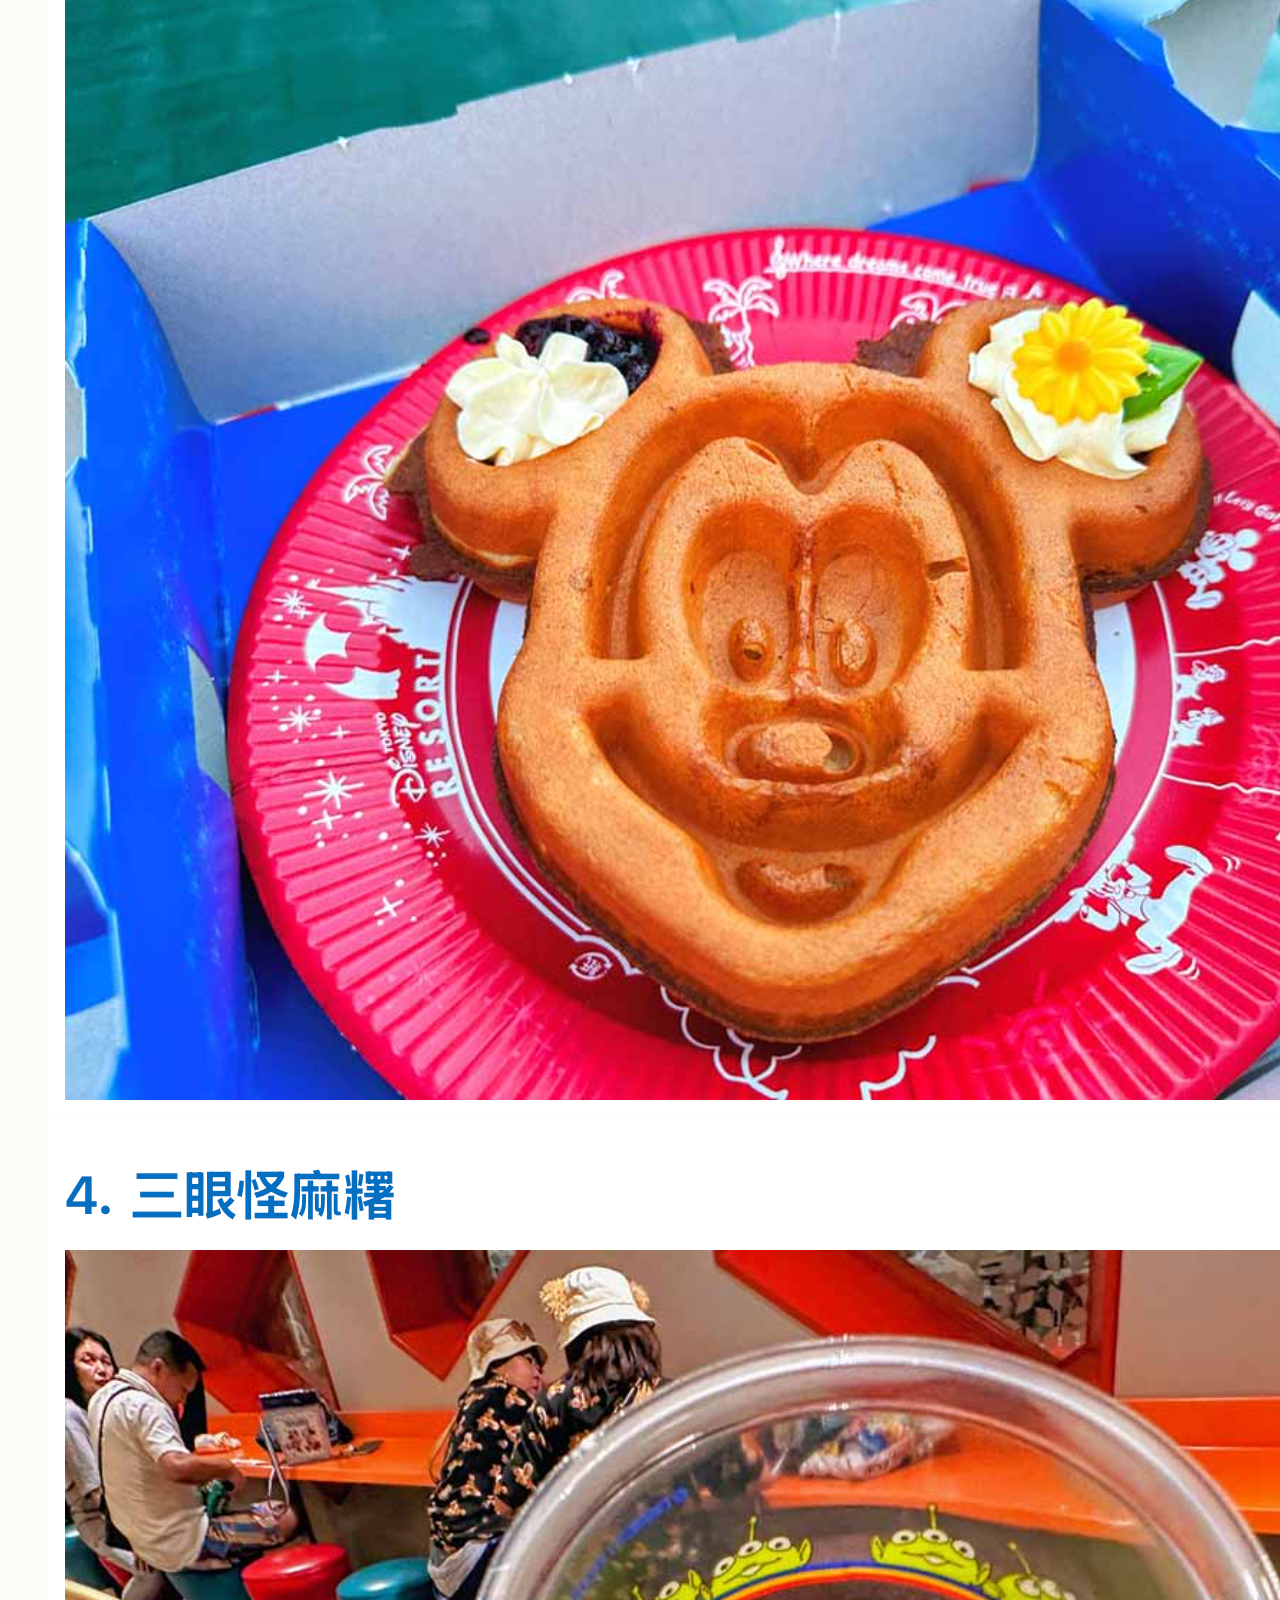
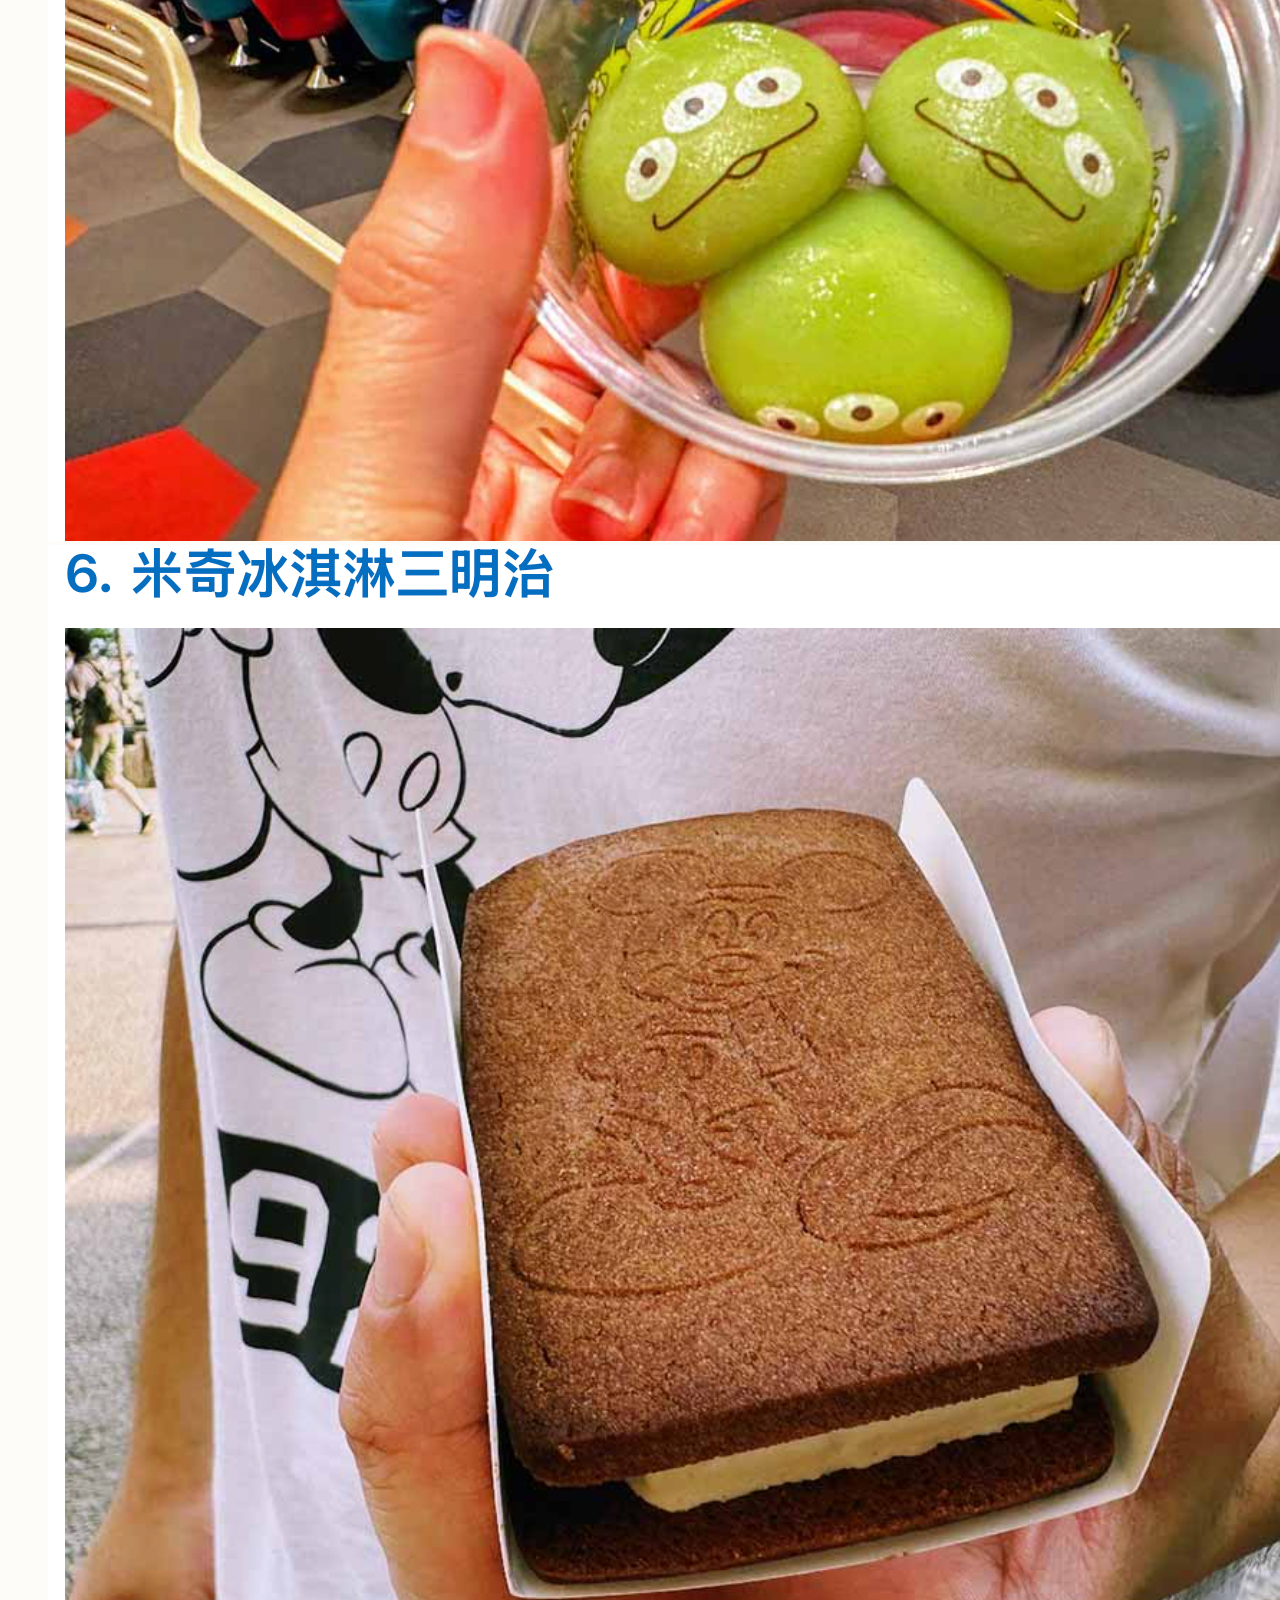
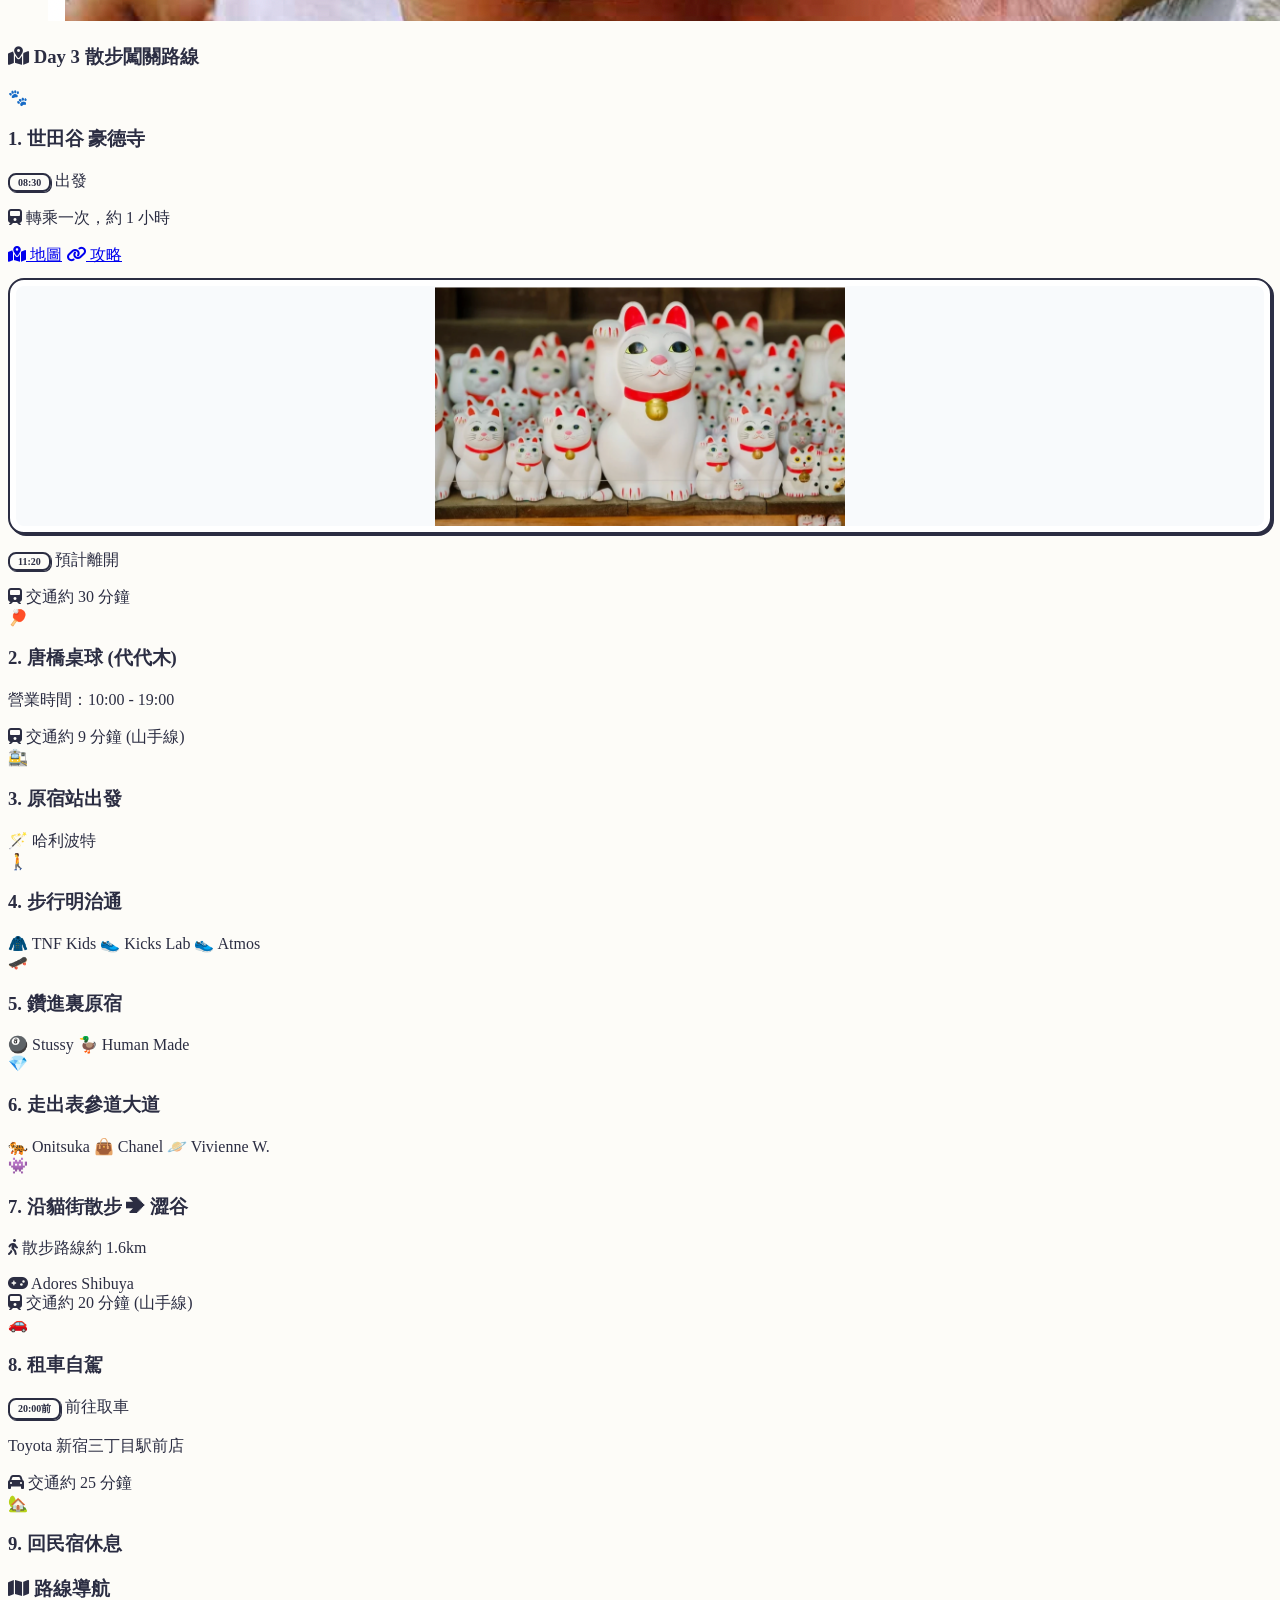
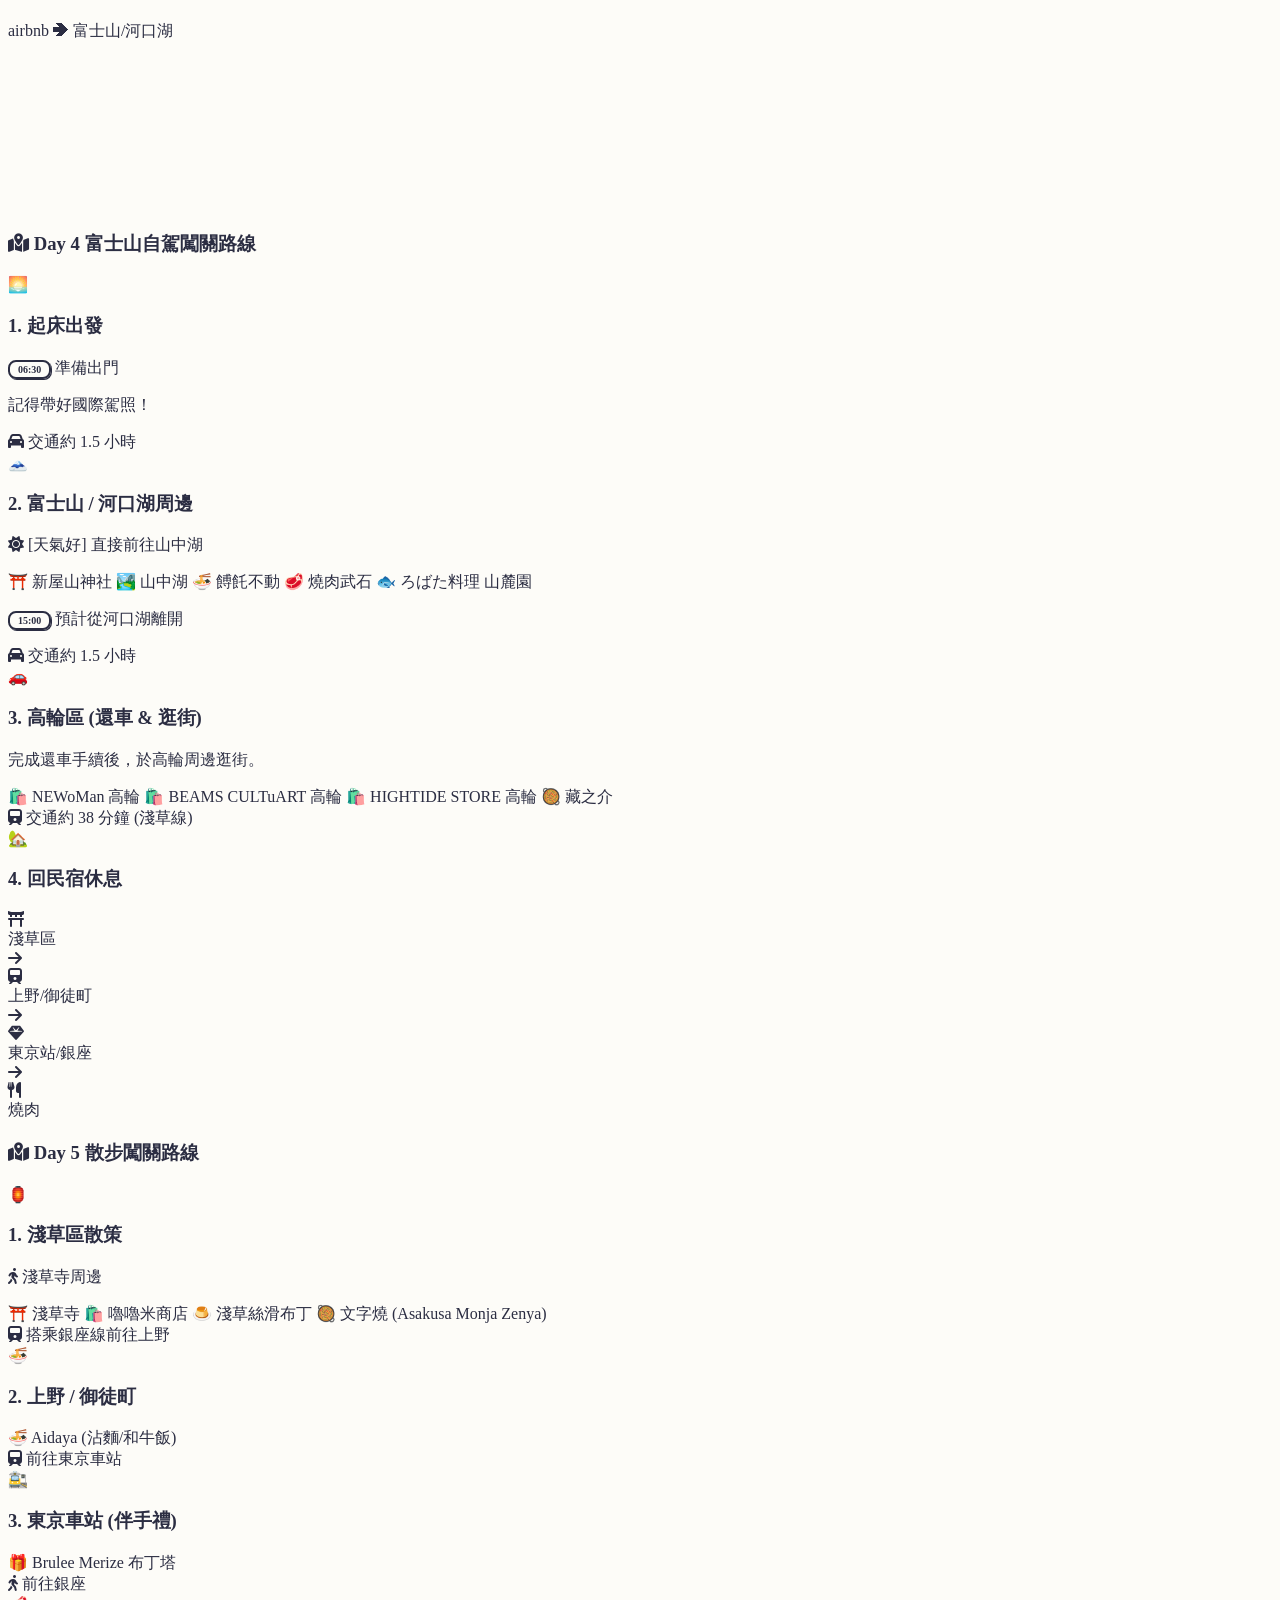
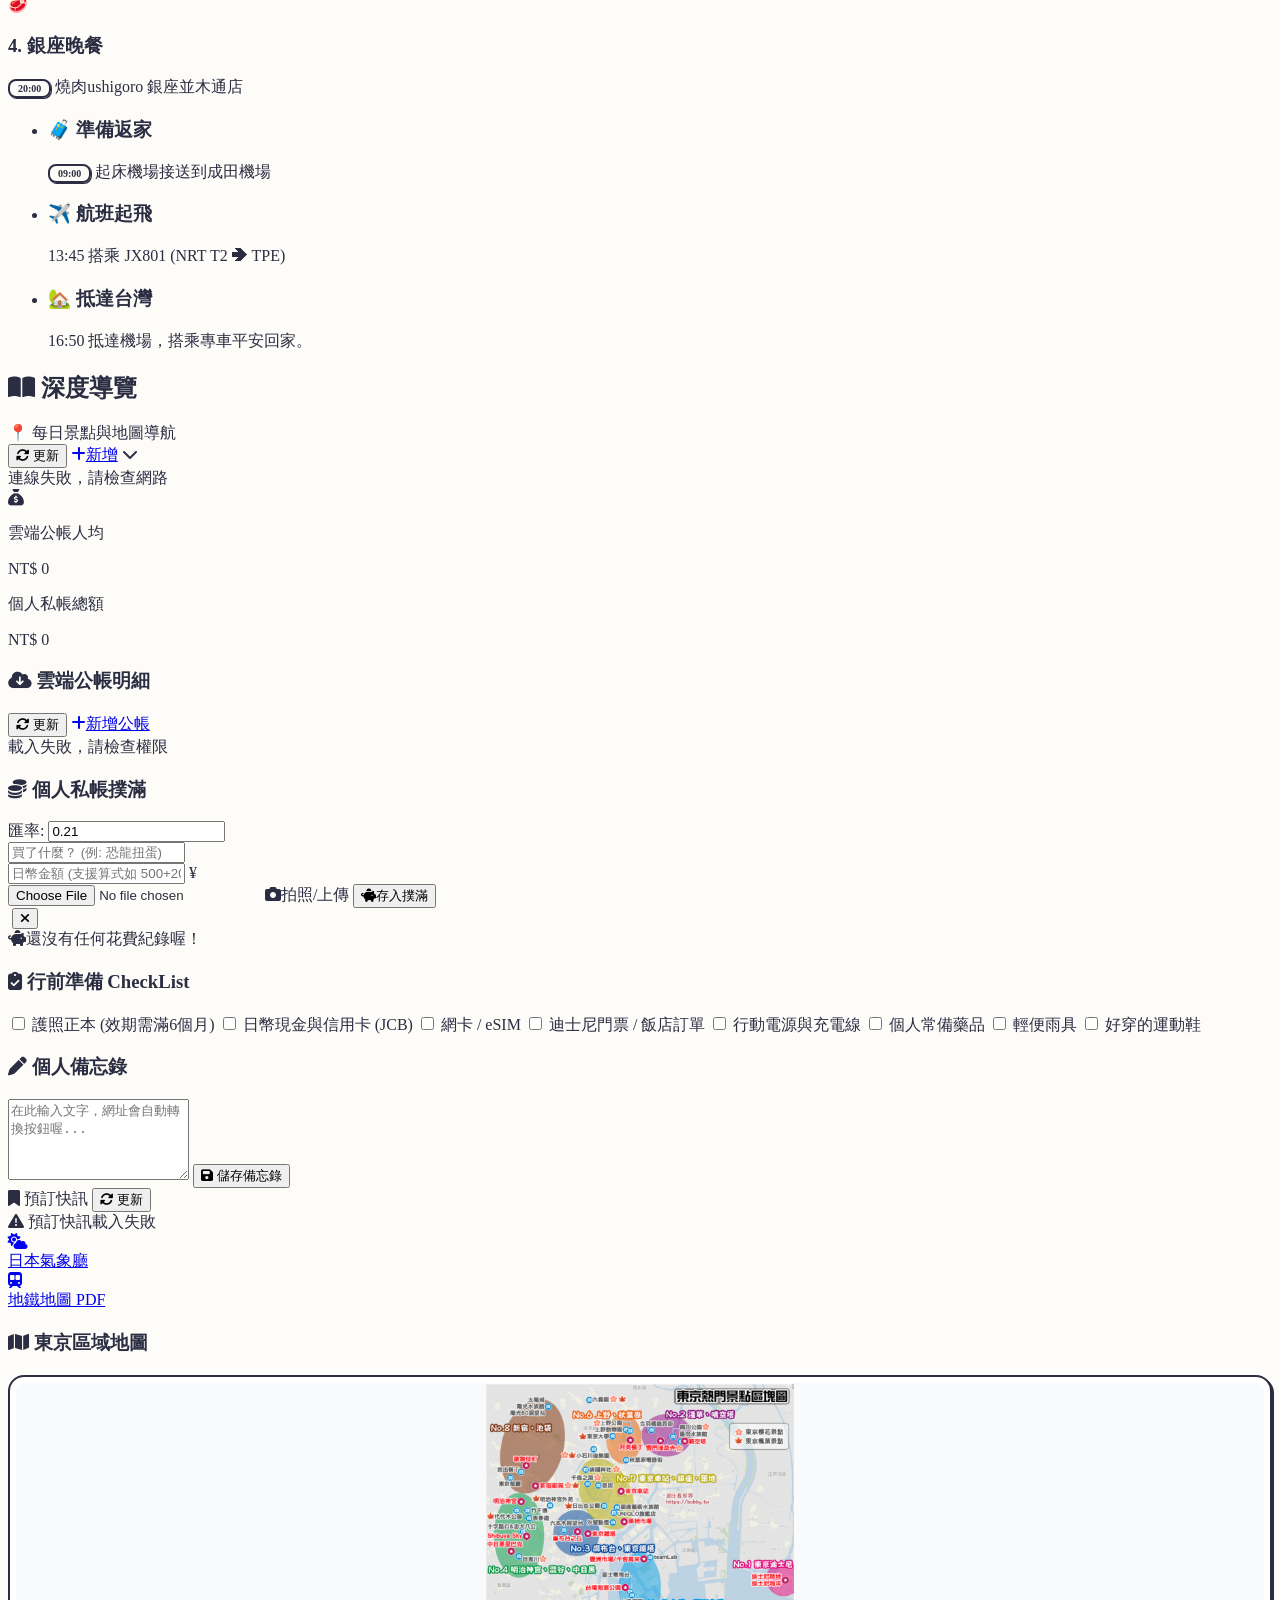
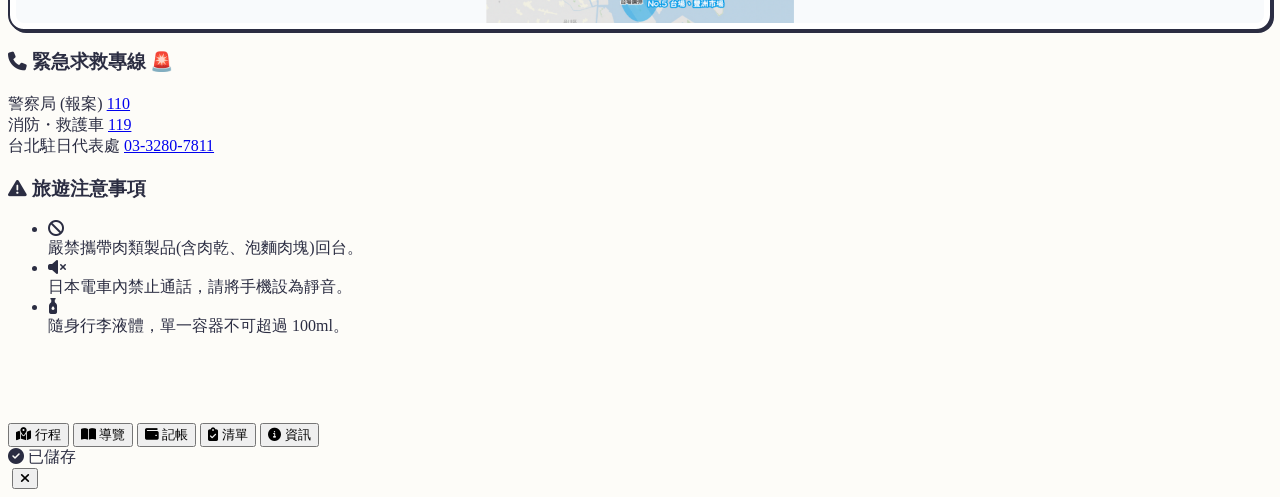
==== commit 64d82ece: "kk" ====
--- a/index.html
+++ b/index.html
@@ -358,11 +358,19 @@
                     <div class="bg-white border-2 border-draw-ink rounded-xl p-3 shadow-sm ml-2 relative">
                         <div class="absolute top-3 -left-[7px] w-3 h-3 bg-white border-l-2 border-b-2 border-draw-ink rotate-45"></div>
                         <h3 class="text-sm font-black text-draw-ink mb-1.5">2. 富士山 / 河口湖周邊</h3>
-                        <p class="text-[10px] font-bold text-draw-ink bg-blue-50 px-2 py-1 rounded border border-blue-200 inline-block mb-2">
+                        <p class="text-[10px] font-bold text-draw-ink bg-blue-50 px-2 py-1 rounded border border-blue-200 inline-block mb-3">
                             <i class="fa-solid fa-sun text-draw-yellow mr-1"></i> [天氣好] 直接前往山中湖
                         </p>
-                        <br>
-                        <p class="text-xs font-bold text-draw-muted"><span class="day-marker bg-draw-blue text-white">15:00</span> 預計從河口湖離開</p>
+                        
+                        <div class="flex flex-wrap gap-1.5 text-[9px] font-bold mb-3">
+                            <span class="bg-draw-pink text-white border border-draw-ink px-1.5 py-0.5 rounded shadow-sm">⛩️ 新屋山神社</span>
+                            <span class="bg-draw-pink text-white border border-draw-ink px-1.5 py-0.5 rounded shadow-sm">🏞️ 山中湖</span>
+                            <span class="bg-yellow-50 text-yellow-800 border border-draw-ink px-1.5 py-0.5 rounded shadow-sm">🍜 餺飥不動</span>
+                            <span class="bg-yellow-50 text-yellow-800 border border-draw-ink px-1.5 py-0.5 rounded shadow-sm">🥩 燒肉武石</span>
+                            <span class="bg-yellow-50 text-yellow-800 border border-draw-ink px-1.5 py-0.5 rounded shadow-sm">🐟 ろばた料理 山麓園</span>
+                        </div>
+                        
+                        <p class="text-xs font-bold text-draw-muted border-t border-dashed border-gray-200 pt-2 mt-1"><span class="day-marker bg-draw-blue text-white">15:00</span> 預計從河口湖離開</p>
                     </div>
                 </div>
 
@@ -377,17 +385,15 @@
                     <div class="absolute -left-[35px] top-1 w-7 h-7 bg-white border-2 border-draw-ink rounded-full flex items-center justify-center text-sm shadow-sm z-20">🚗</div>
                     <div class="bg-white border-2 border-draw-ink rounded-xl p-3 shadow-sm ml-2 relative">
                         <div class="absolute top-3 -left-[7px] w-3 h-3 bg-white border-l-2 border-b-2 border-draw-ink rotate-45"></div>
-                        <h3 class="text-sm font-black text-draw-ink mb-1">3. 高輪還車</h3>
-                        <p class="text-[10px] font-bold text-draw-muted">完成還車手續</p>
-                    </div>
-                </div>
-
-                <div class="relative mt-5">
-                    <div class="absolute -left-[35px] top-1 w-7 h-7 bg-draw-yellow border-2 border-draw-ink rounded-full flex items-center justify-center text-sm shadow-sm z-20">🛍️</div>
-                    <div class="bg-white border-2 border-draw-ink rounded-xl p-3 shadow-sm ml-2 relative">
-                        <div class="absolute top-3 -left-[7px] w-3 h-3 bg-white border-l-2 border-b-2 border-draw-ink rotate-45"></div>
-                        <h3 class="text-sm font-black text-draw-ink mb-1.5">4. NEWoMan 高輪</h3>
-                        <a href="https://marukoblog.tw/newoman-luftbaum.html" target="_blank" class="inline-flex items-center bg-draw-yellow text-draw-ink px-2.5 py-1 rounded-lg border-2 border-draw-ink shadow-sm text-[10px] font-black click-effect"><i class="fa-solid fa-link mr-1"></i> 相關介紹</a>
+                        <h3 class="text-sm font-black text-draw-ink mb-1.5">3. 高輪區 (還車 & 逛街)</h3>
+                        <p class="text-[10px] font-bold text-draw-muted mb-3">完成還車手續後，於高輪周邊逛街。</p>
+                        
+                        <div class="flex flex-wrap gap-1.5 text-[9px] font-bold">
+                            <span class="bg-blue-50 text-blue-800 border border-draw-ink px-1.5 py-0.5 rounded shadow-sm">🛍️ NEWoMan 高輪</span>
+                            <span class="bg-blue-50 text-blue-800 border border-draw-ink px-1.5 py-0.5 rounded shadow-sm">🛍️ BEAMS CULTuART 高輪</span>
+                            <span class="bg-blue-50 text-blue-800 border border-draw-ink px-1.5 py-0.5 rounded shadow-sm">🛍️ HIGHTIDE STORE 高輪</span>
+                            <span class="bg-yellow-50 text-yellow-800 border border-draw-ink px-1.5 py-0.5 rounded shadow-sm">🥘 藏之介</span>
+                        </div>
                     </div>
                 </div>
 
@@ -402,7 +408,7 @@
                     <div class="absolute -left-[35px] top-1 w-7 h-7 bg-draw-ink border-2 border-draw-ink rounded-full flex items-center justify-center text-sm shadow-sm z-20 text-white">🏡</div>
                     <div class="bg-white border-2 border-draw-ink shadow-solid-sm rounded-xl p-3 ml-2 relative">
                         <div class="absolute top-3 -left-[7px] w-3 h-3 bg-white border-l-2 border-b-2 border-draw-ink rotate-45"></div>
-                        <h3 class="text-sm font-black text-draw-ink">5. 回民宿休息</h3>
+                        <h3 class="text-sm font-black text-draw-ink">4. 回民宿休息</h3>
                     </div>
                 </div>
 
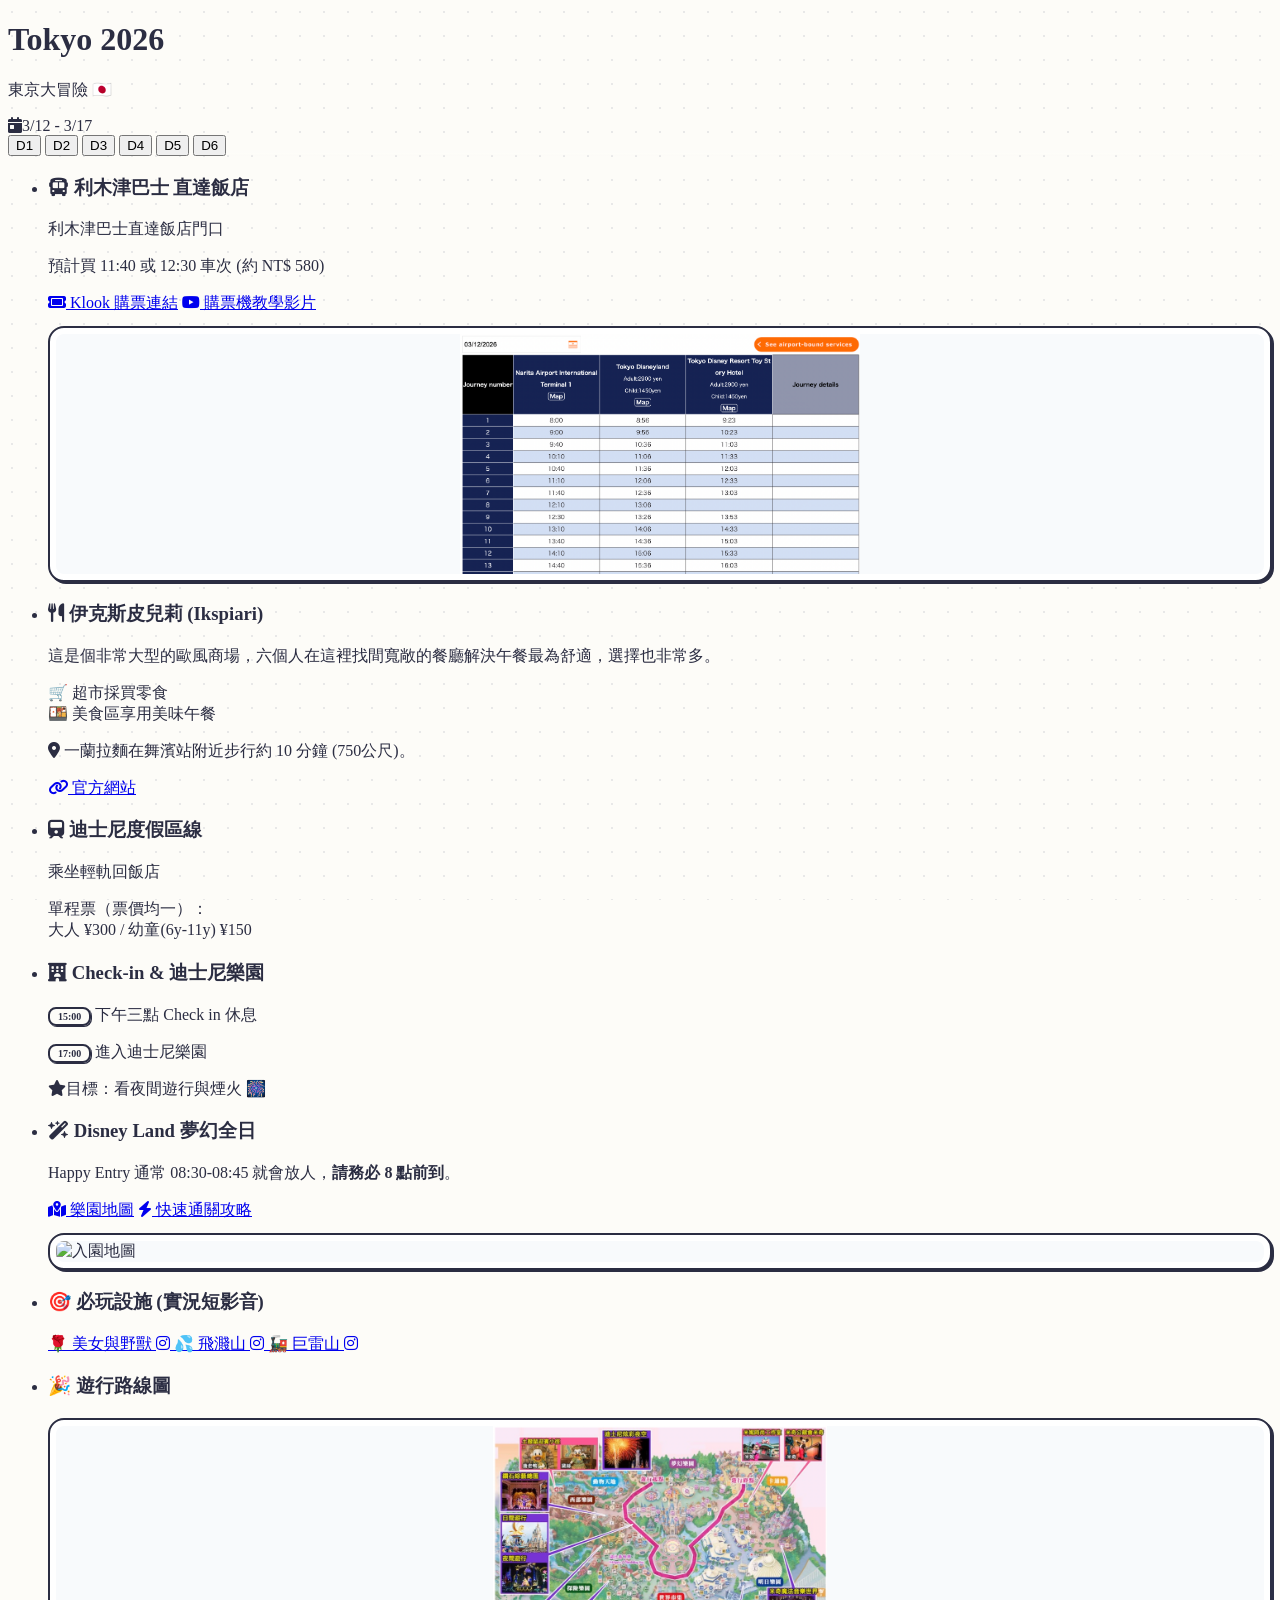
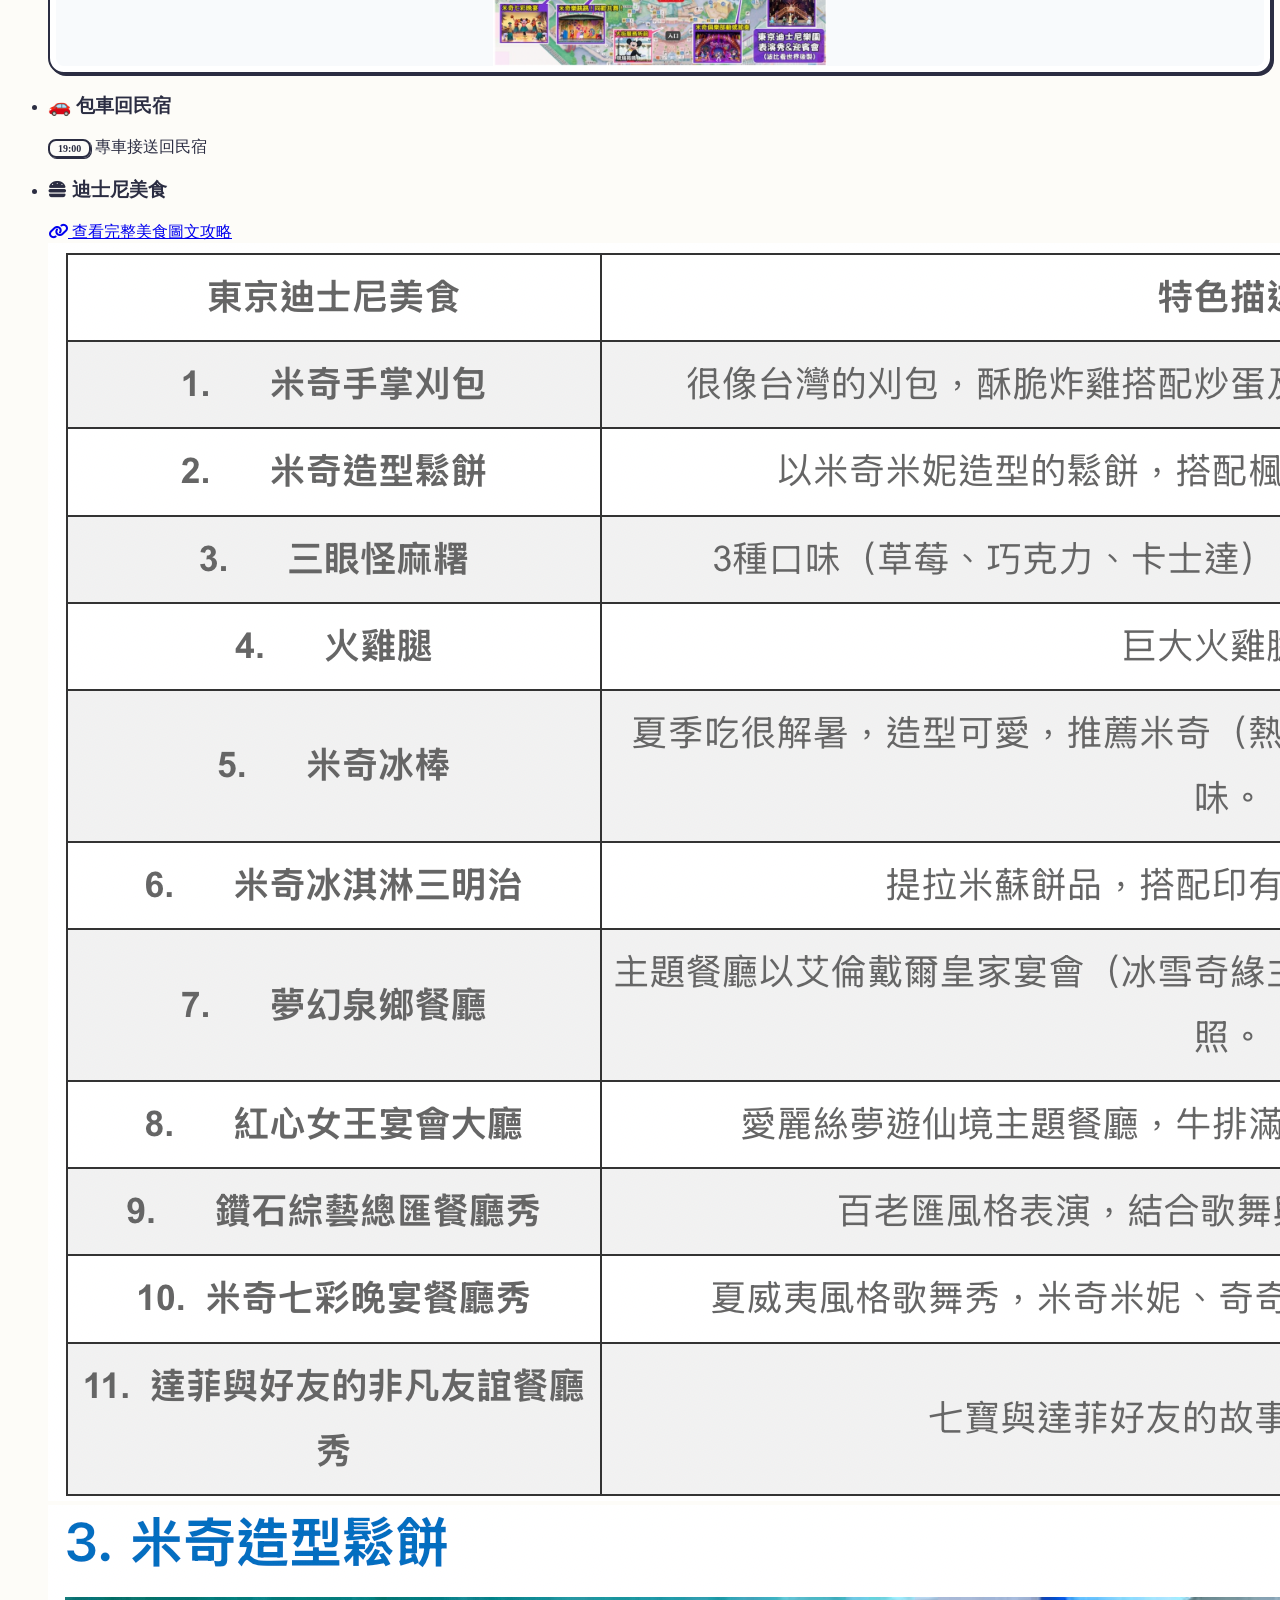
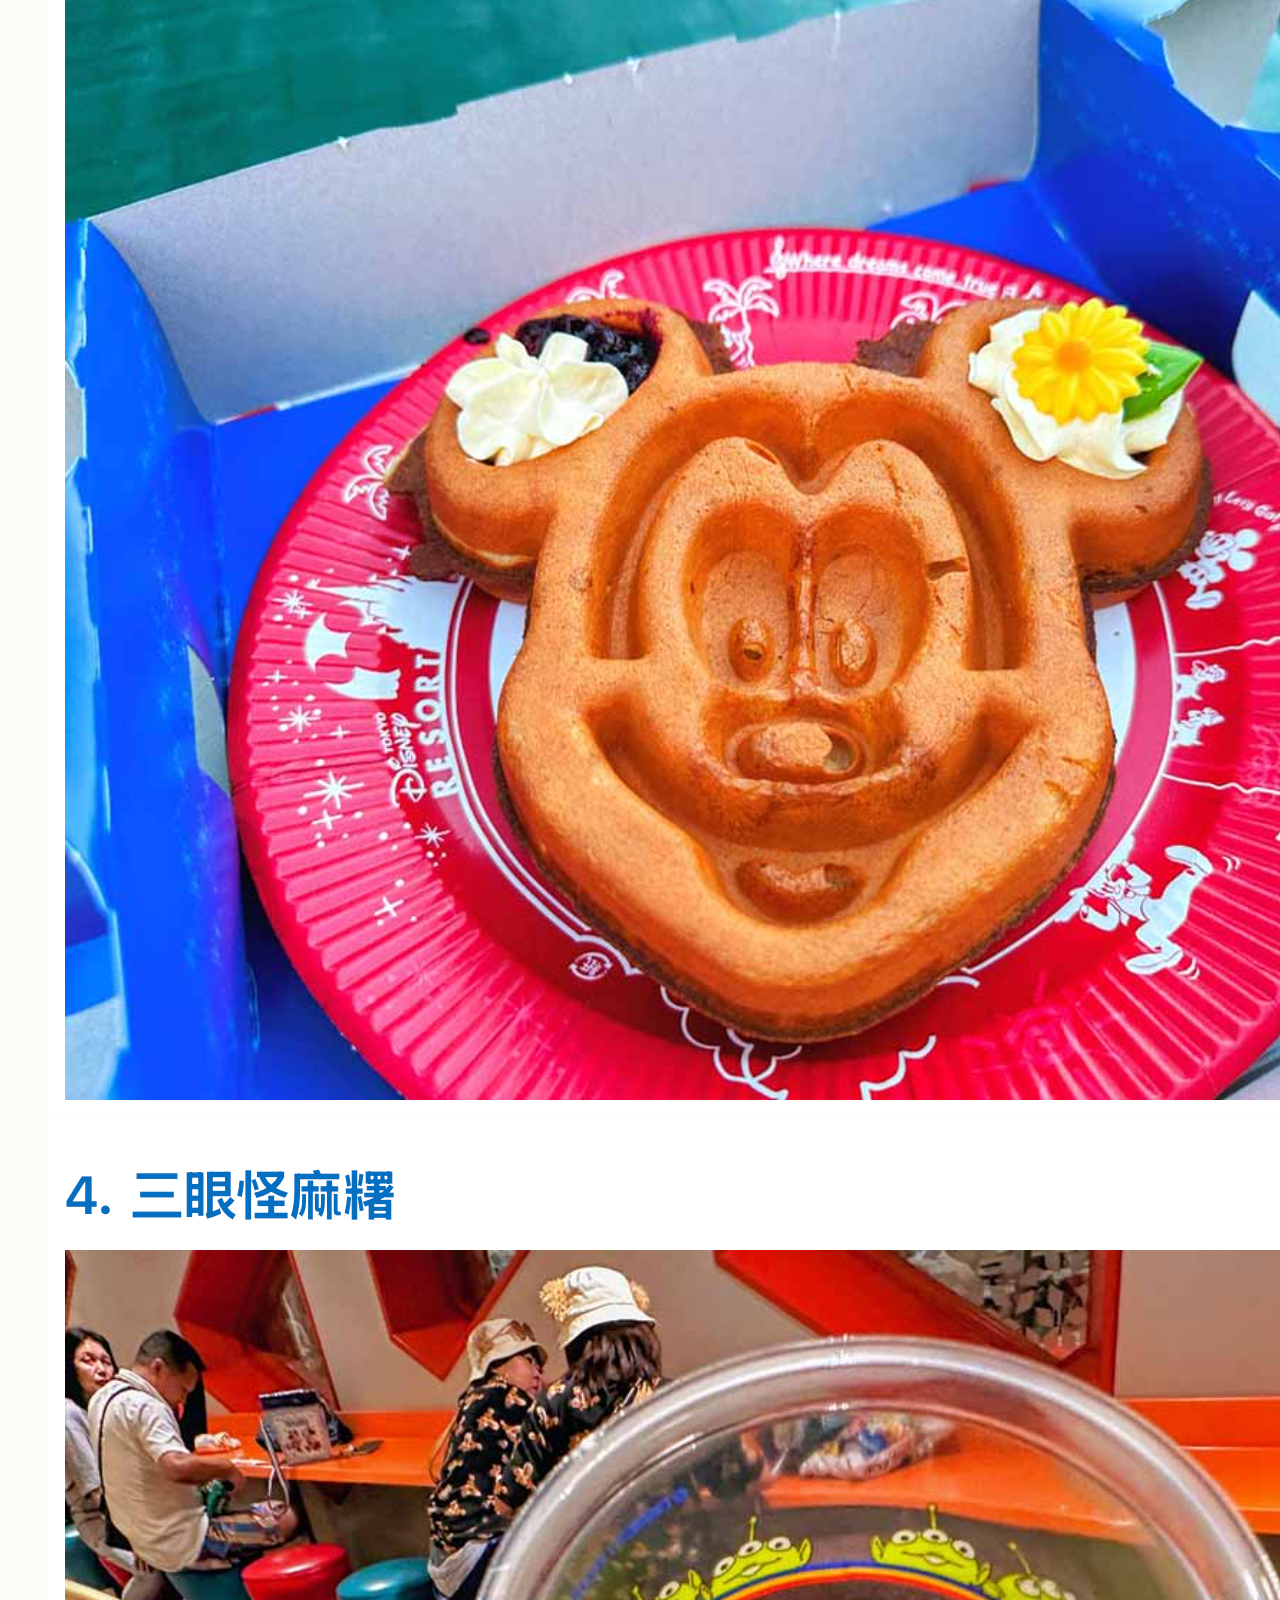
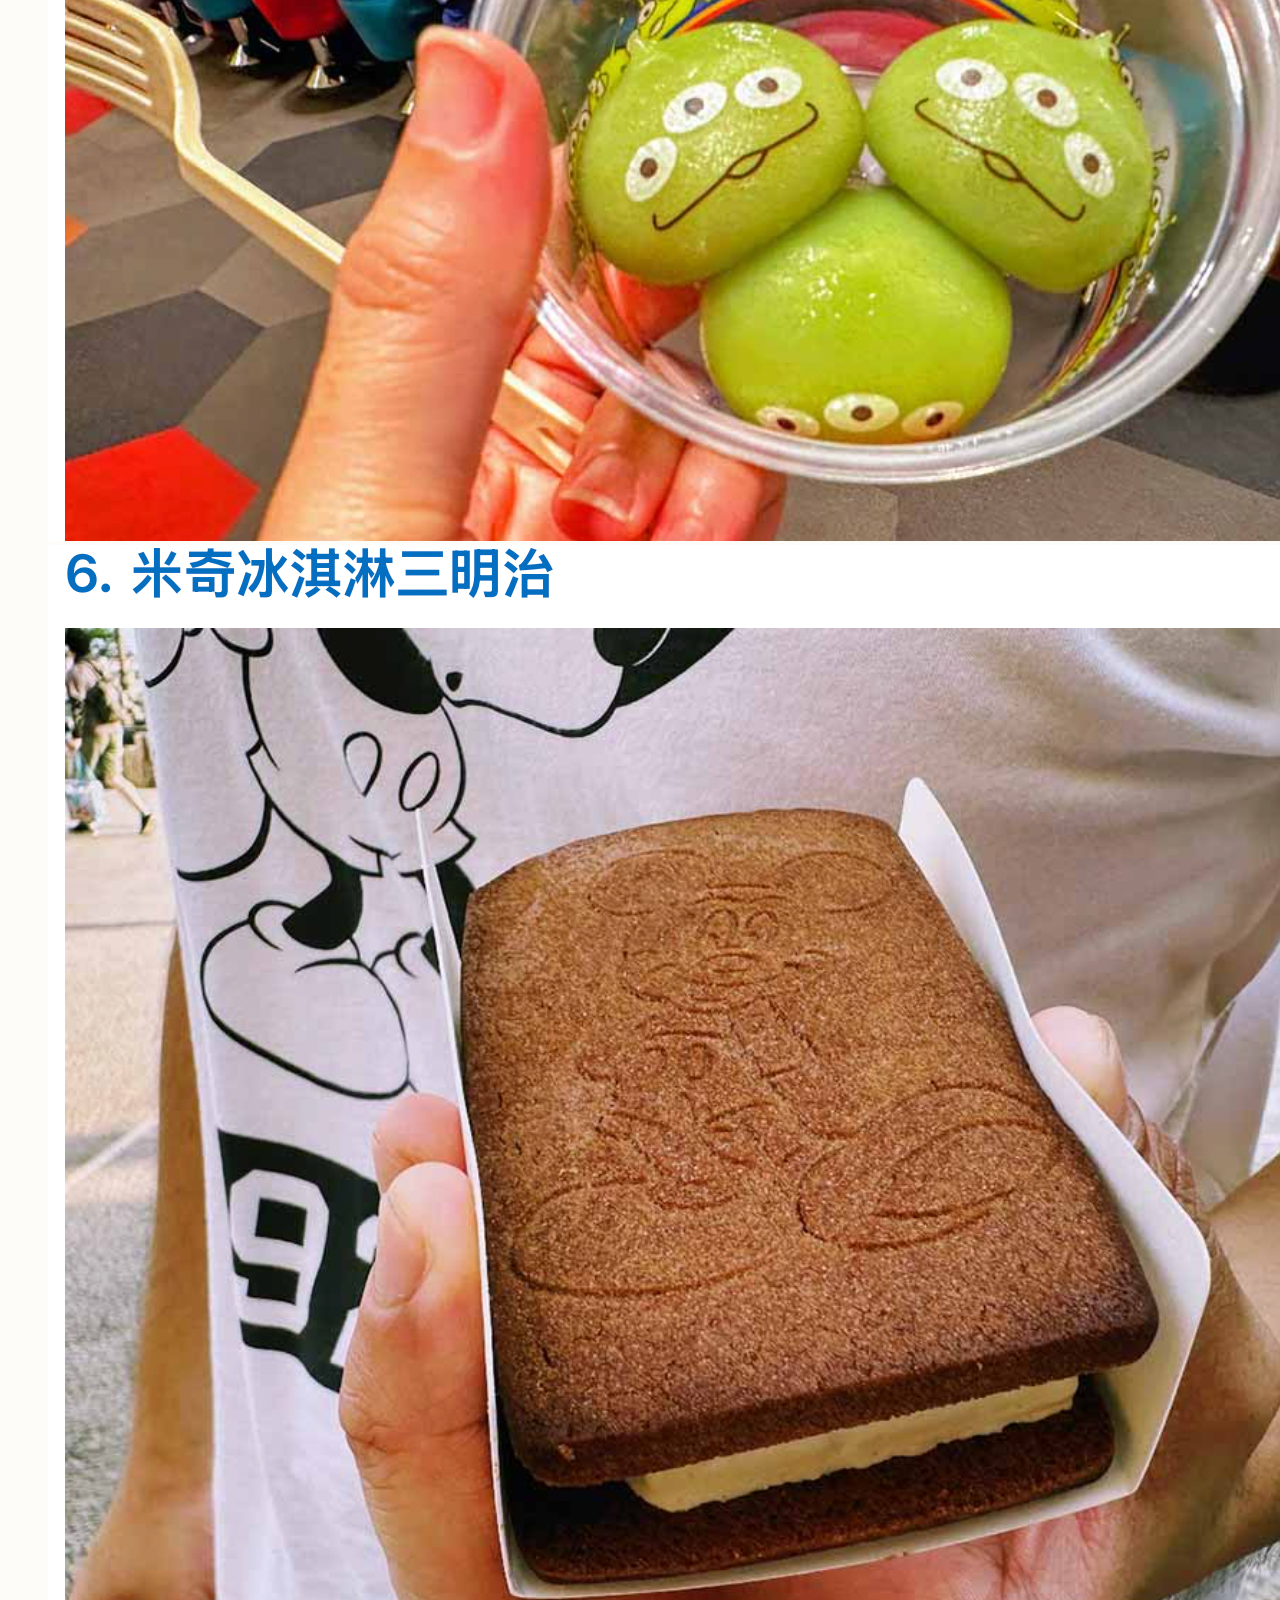
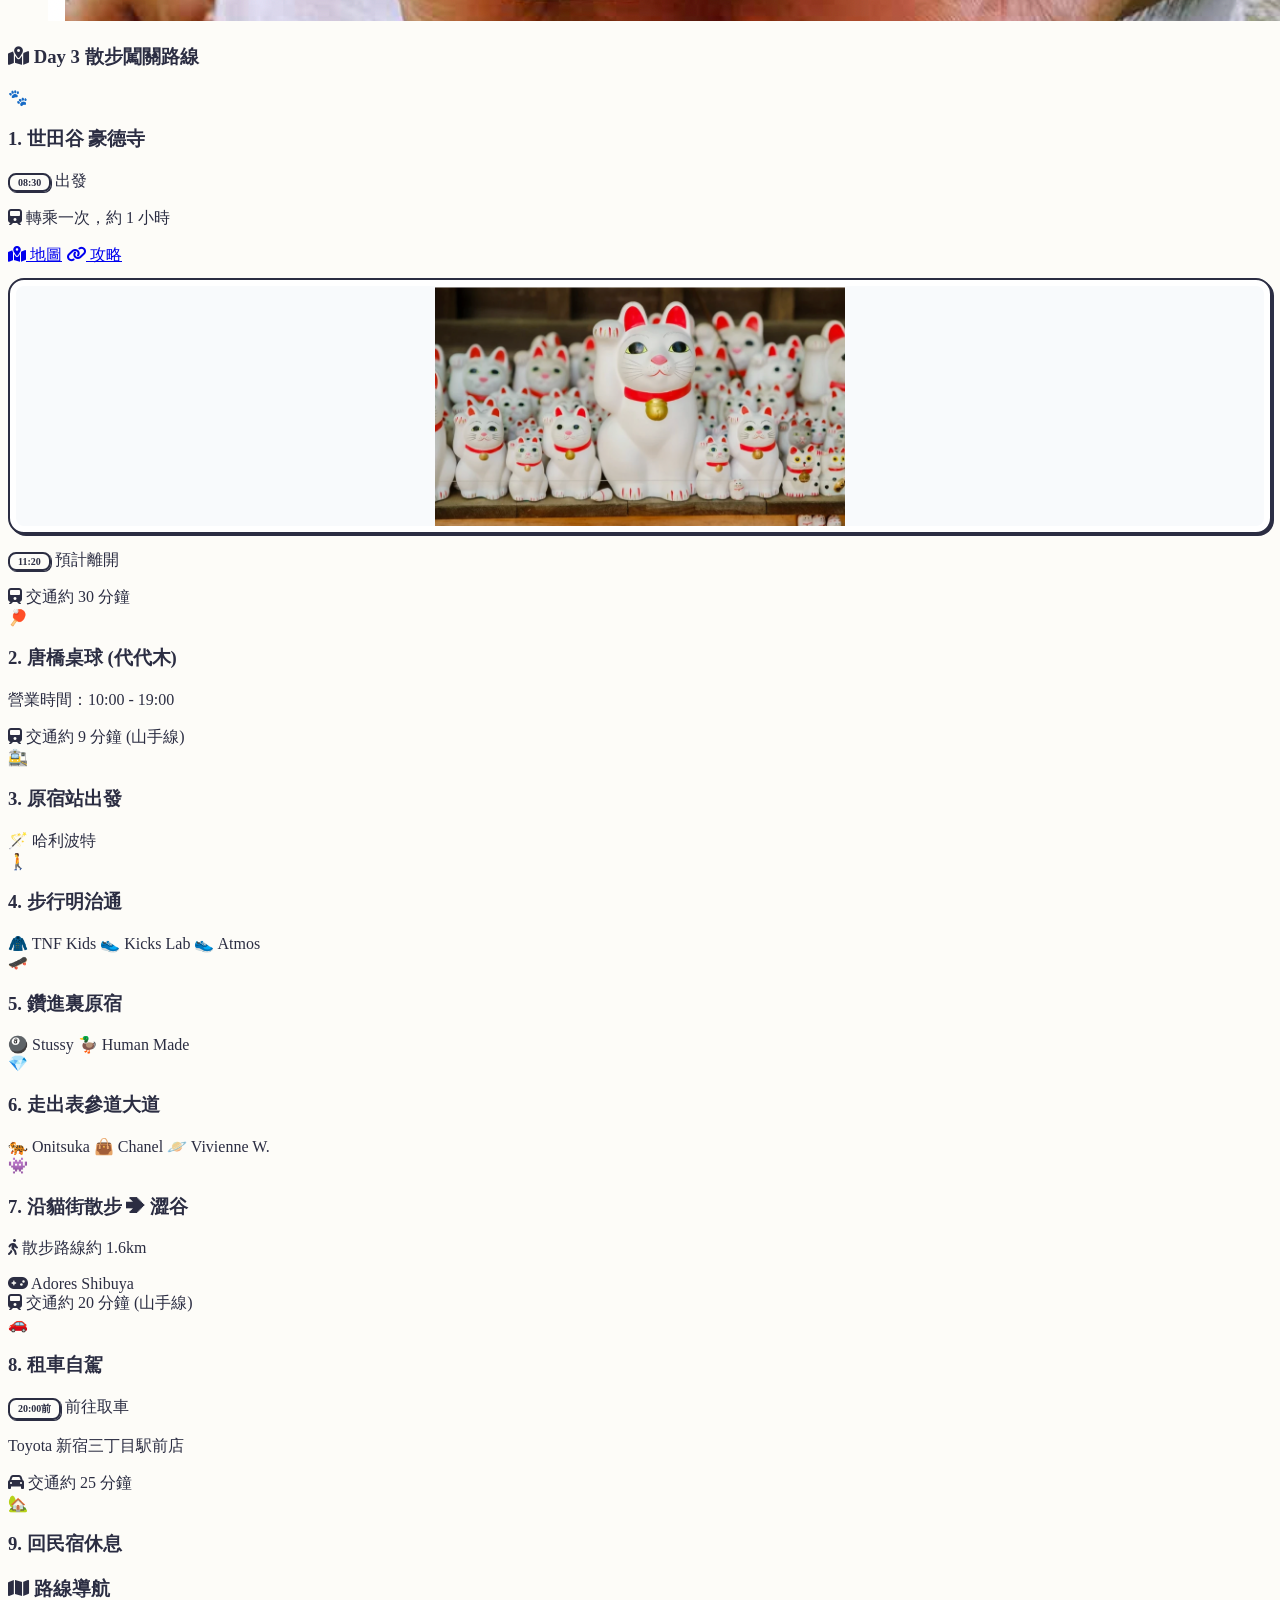
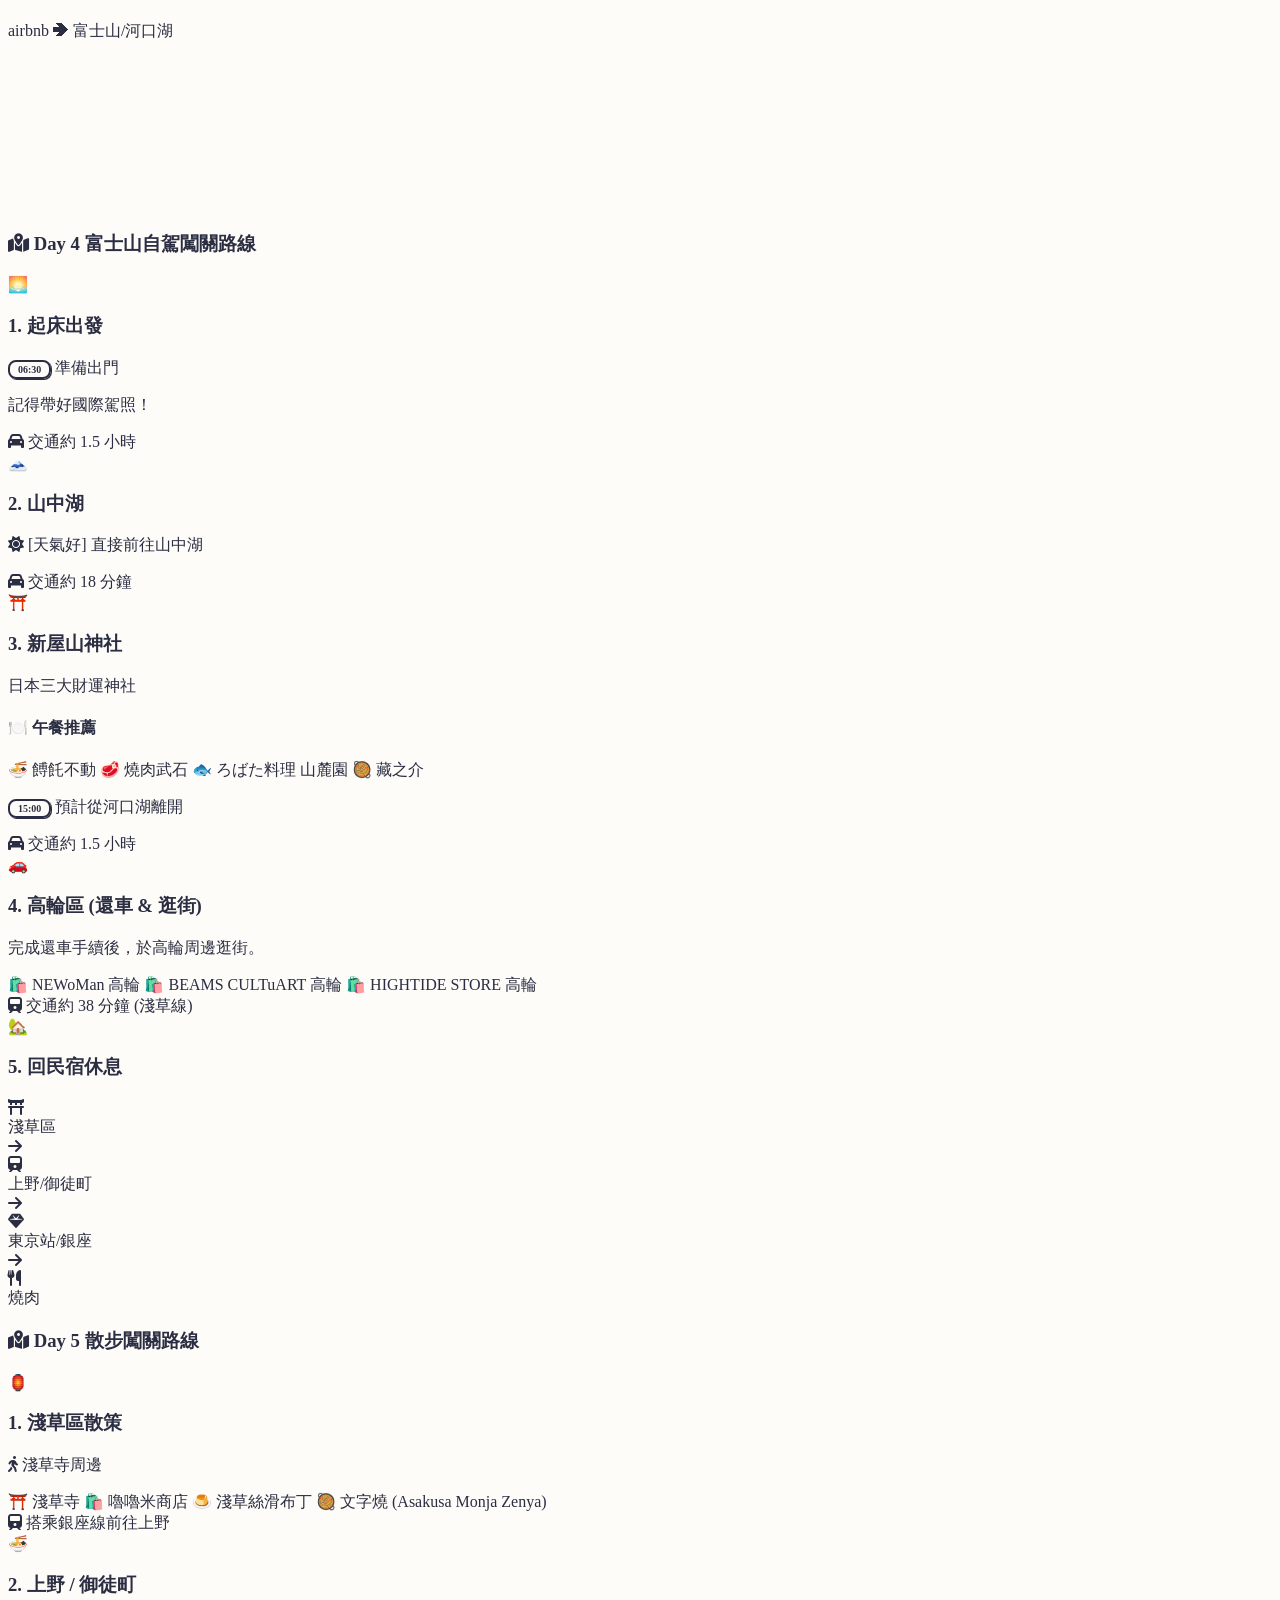
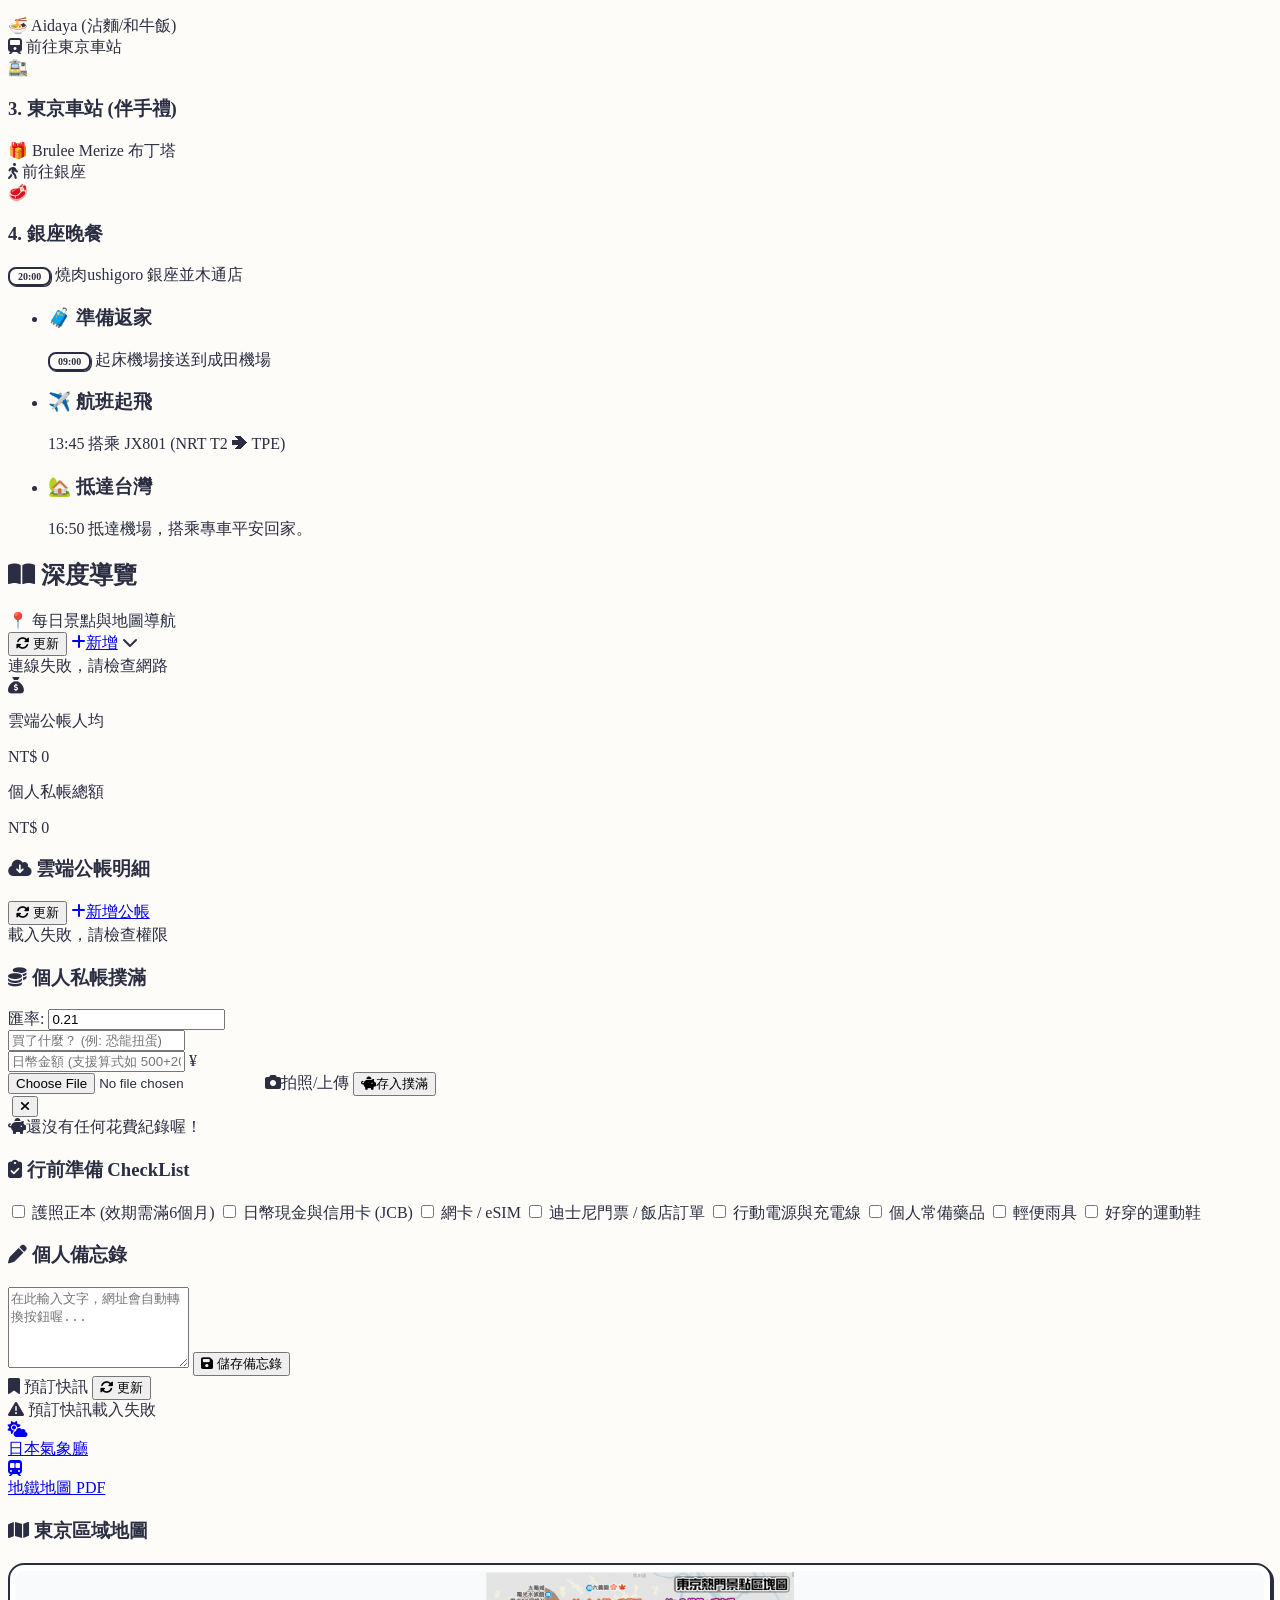
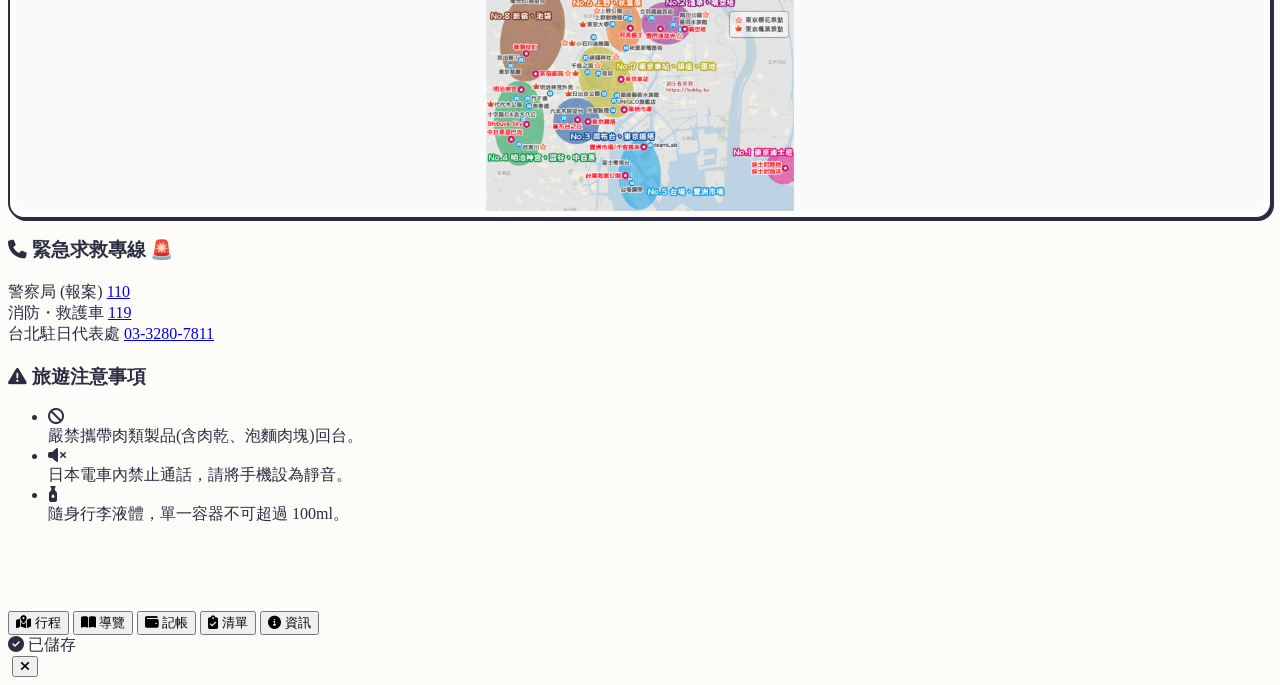
==== commit aff31a81: "ll" ====
--- a/index.html
+++ b/index.html
@@ -357,20 +357,38 @@
                     <div class="absolute -left-[35px] top-1 w-7 h-7 bg-white border-2 border-draw-ink rounded-full flex items-center justify-center text-sm shadow-sm z-20">🗻</div>
                     <div class="bg-white border-2 border-draw-ink rounded-xl p-3 shadow-sm ml-2 relative">
                         <div class="absolute top-3 -left-[7px] w-3 h-3 bg-white border-l-2 border-b-2 border-draw-ink rotate-45"></div>
-                        <h3 class="text-sm font-black text-draw-ink mb-1.5">2. 富士山 / 河口湖周邊</h3>
-                        <p class="text-[10px] font-bold text-draw-ink bg-blue-50 px-2 py-1 rounded border border-blue-200 inline-block mb-3">
+                        <h3 class="text-sm font-black text-draw-ink mb-1.5">2. 山中湖</h3>
+                        <p class="text-[10px] font-bold text-draw-ink bg-blue-50 px-2 py-1 rounded border border-blue-200 inline-block">
                             <i class="fa-solid fa-sun text-draw-yellow mr-1"></i> [天氣好] 直接前往山中湖
                         </p>
+                    </div>
+                </div>
+
+                <div class="relative flex items-center -mt-2 mb-[-8px]">
+                    <div class="absolute -left-[25.5px] w-2.5 h-2.5 rounded-full bg-draw-blue border-2 border-white z-10 shadow-sm"></div>
+                    <span class="text-[10px] font-bold text-draw-blue bg-blue-50 px-2.5 py-1 rounded-lg border border-blue-200 shadow-sm relative z-10 ml-0.5">
+                        <i class="fa-solid fa-car mr-1"></i> 交通約 18 分鐘
+                    </span>
+                </div>
+
+                <div class="relative mt-2">
+                    <div class="absolute -left-[35px] top-1 w-7 h-7 bg-white border-2 border-draw-ink rounded-full flex items-center justify-center text-sm shadow-sm z-20">⛩️</div>
+                    <div class="bg-white border-2 border-draw-ink rounded-xl p-3 shadow-sm ml-2 relative">
+                        <div class="absolute top-3 -left-[7px] w-3 h-3 bg-white border-l-2 border-b-2 border-draw-ink rotate-45"></div>
+                        <h3 class="text-sm font-black text-draw-ink mb-1.5">3. 新屋山神社</h3>
+                        <p class="text-[10px] font-bold text-draw-muted mb-2">日本三大財運神社</p>
                         
-                        <div class="flex flex-wrap gap-1.5 text-[9px] font-bold mb-3">
-                            <span class="bg-draw-pink text-white border border-draw-ink px-1.5 py-0.5 rounded shadow-sm">⛩️ 新屋山神社</span>
-                            <span class="bg-draw-pink text-white border border-draw-ink px-1.5 py-0.5 rounded shadow-sm">🏞️ 山中湖</span>
-                            <span class="bg-yellow-50 text-yellow-800 border border-draw-ink px-1.5 py-0.5 rounded shadow-sm">🍜 餺飥不動</span>
-                            <span class="bg-yellow-50 text-yellow-800 border border-draw-ink px-1.5 py-0.5 rounded shadow-sm">🥩 燒肉武石</span>
-                            <span class="bg-yellow-50 text-yellow-800 border border-draw-ink px-1.5 py-0.5 rounded shadow-sm">🐟 ろばた料理 山麓園</span>
+                        <div class="mt-2 pt-2 border-t border-dashed border-gray-200">
+                            <h4 class="text-[11px] font-black text-draw-ink mb-1.5">🍽️ 午餐推薦</h4>
+                            <div class="flex flex-wrap gap-1.5 text-[9px] font-bold mb-1">
+                                <span class="bg-yellow-50 text-yellow-800 border border-draw-ink px-1.5 py-0.5 rounded shadow-sm">🍜 餺飥不動</span>
+                                <span class="bg-yellow-50 text-yellow-800 border border-draw-ink px-1.5 py-0.5 rounded shadow-sm">🥩 燒肉武石</span>
+                                <span class="bg-yellow-50 text-yellow-800 border border-draw-ink px-1.5 py-0.5 rounded shadow-sm">🐟 ろばた料理 山麓園</span>
+                                <span class="bg-yellow-50 text-yellow-800 border border-draw-ink px-1.5 py-0.5 rounded shadow-sm">🥘 藏之介</span>
+                            </div>
                         </div>
                         
-                        <p class="text-xs font-bold text-draw-muted border-t border-dashed border-gray-200 pt-2 mt-1"><span class="day-marker bg-draw-blue text-white">15:00</span> 預計從河口湖離開</p>
+                        <p class="text-xs font-bold text-draw-muted border-t border-dashed border-gray-200 pt-2 mt-2"><span class="day-marker bg-draw-blue text-white">15:00</span> 預計從河口湖離開</p>
                     </div>
                 </div>
 
@@ -385,14 +403,13 @@
                     <div class="absolute -left-[35px] top-1 w-7 h-7 bg-white border-2 border-draw-ink rounded-full flex items-center justify-center text-sm shadow-sm z-20">🚗</div>
                     <div class="bg-white border-2 border-draw-ink rounded-xl p-3 shadow-sm ml-2 relative">
                         <div class="absolute top-3 -left-[7px] w-3 h-3 bg-white border-l-2 border-b-2 border-draw-ink rotate-45"></div>
-                        <h3 class="text-sm font-black text-draw-ink mb-1.5">3. 高輪區 (還車 & 逛街)</h3>
+                        <h3 class="text-sm font-black text-draw-ink mb-1.5">4. 高輪區 (還車 & 逛街)</h3>
                         <p class="text-[10px] font-bold text-draw-muted mb-3">完成還車手續後，於高輪周邊逛街。</p>
                         
                         <div class="flex flex-wrap gap-1.5 text-[9px] font-bold">
                             <span class="bg-blue-50 text-blue-800 border border-draw-ink px-1.5 py-0.5 rounded shadow-sm">🛍️ NEWoMan 高輪</span>
                             <span class="bg-blue-50 text-blue-800 border border-draw-ink px-1.5 py-0.5 rounded shadow-sm">🛍️ BEAMS CULTuART 高輪</span>
                             <span class="bg-blue-50 text-blue-800 border border-draw-ink px-1.5 py-0.5 rounded shadow-sm">🛍️ HIGHTIDE STORE 高輪</span>
-                            <span class="bg-yellow-50 text-yellow-800 border border-draw-ink px-1.5 py-0.5 rounded shadow-sm">🥘 藏之介</span>
                         </div>
                     </div>
                 </div>
@@ -408,7 +425,7 @@
                     <div class="absolute -left-[35px] top-1 w-7 h-7 bg-draw-ink border-2 border-draw-ink rounded-full flex items-center justify-center text-sm shadow-sm z-20 text-white">🏡</div>
                     <div class="bg-white border-2 border-draw-ink shadow-solid-sm rounded-xl p-3 ml-2 relative">
                         <div class="absolute top-3 -left-[7px] w-3 h-3 bg-white border-l-2 border-b-2 border-draw-ink rotate-45"></div>
-                        <h3 class="text-sm font-black text-draw-ink">4. 回民宿休息</h3>
+                        <h3 class="text-sm font-black text-draw-ink">5. 回民宿休息</h3>
                     </div>
                 </div>
 
